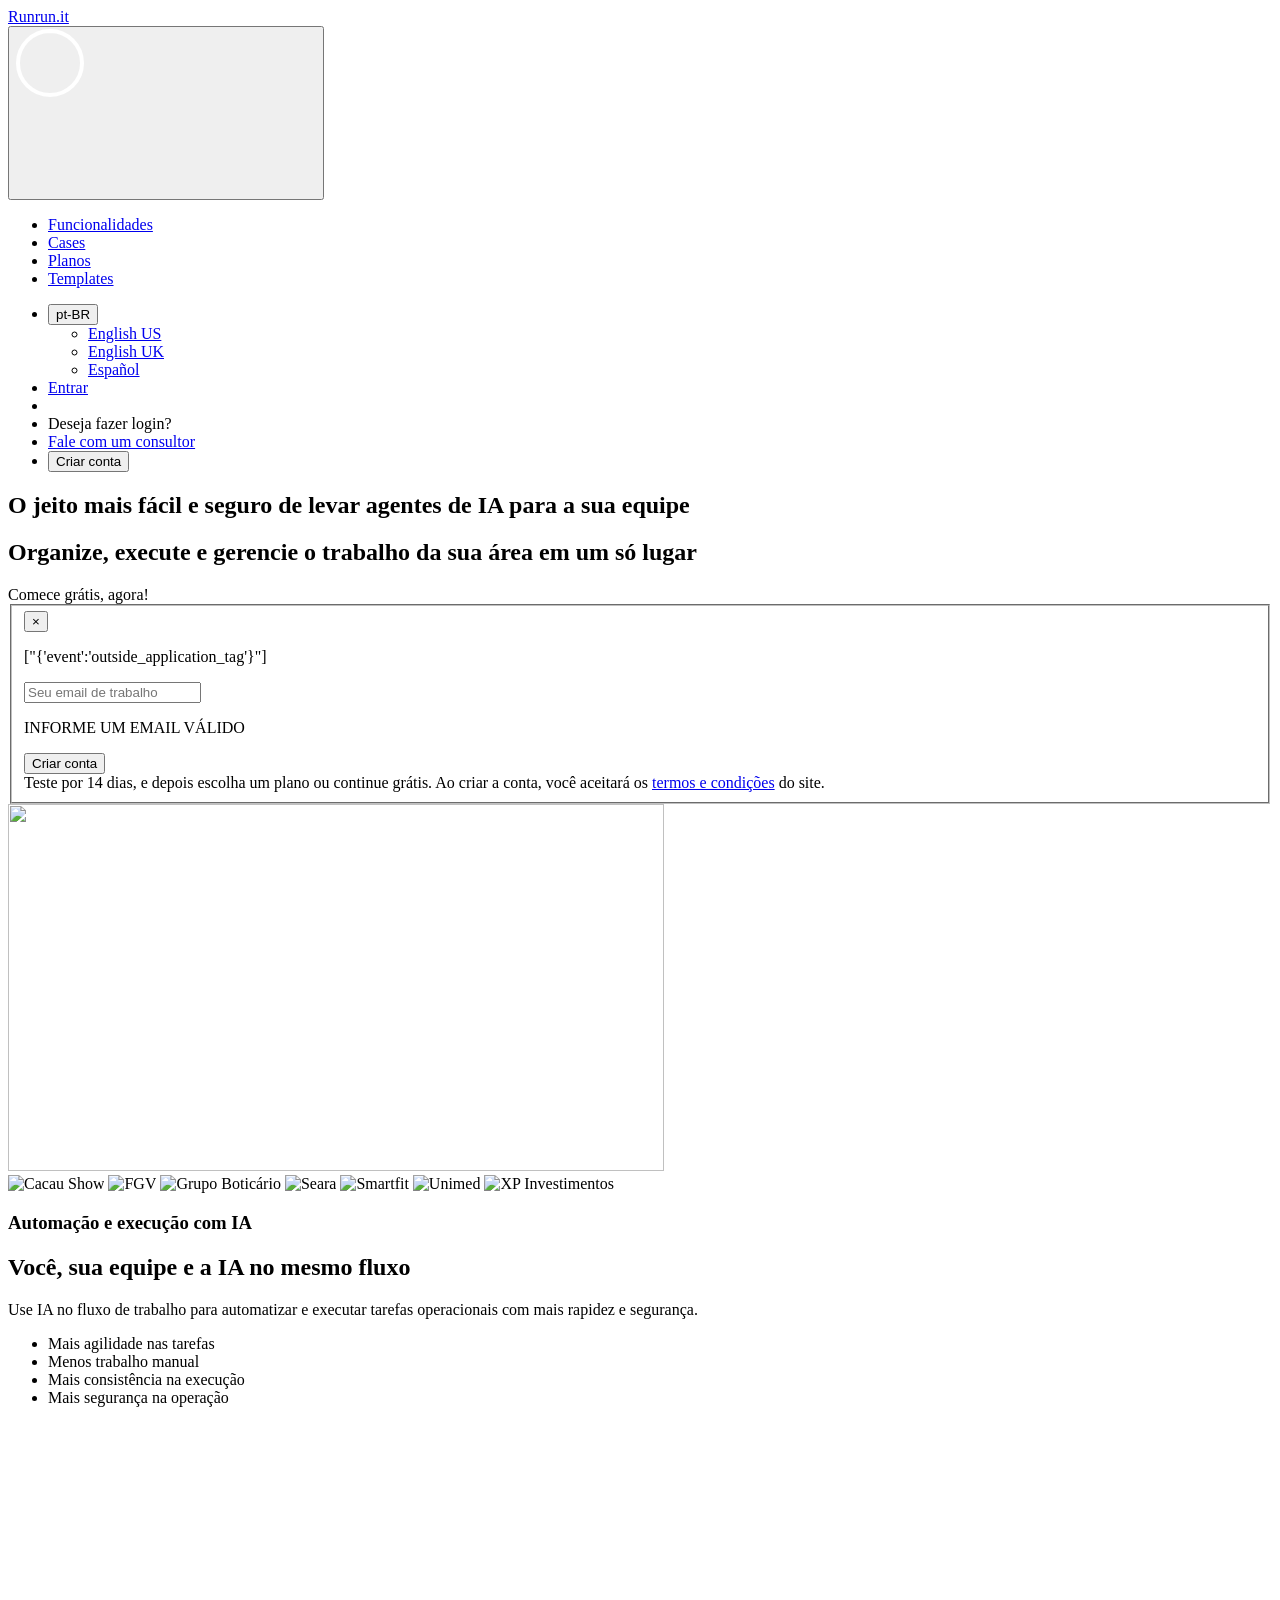
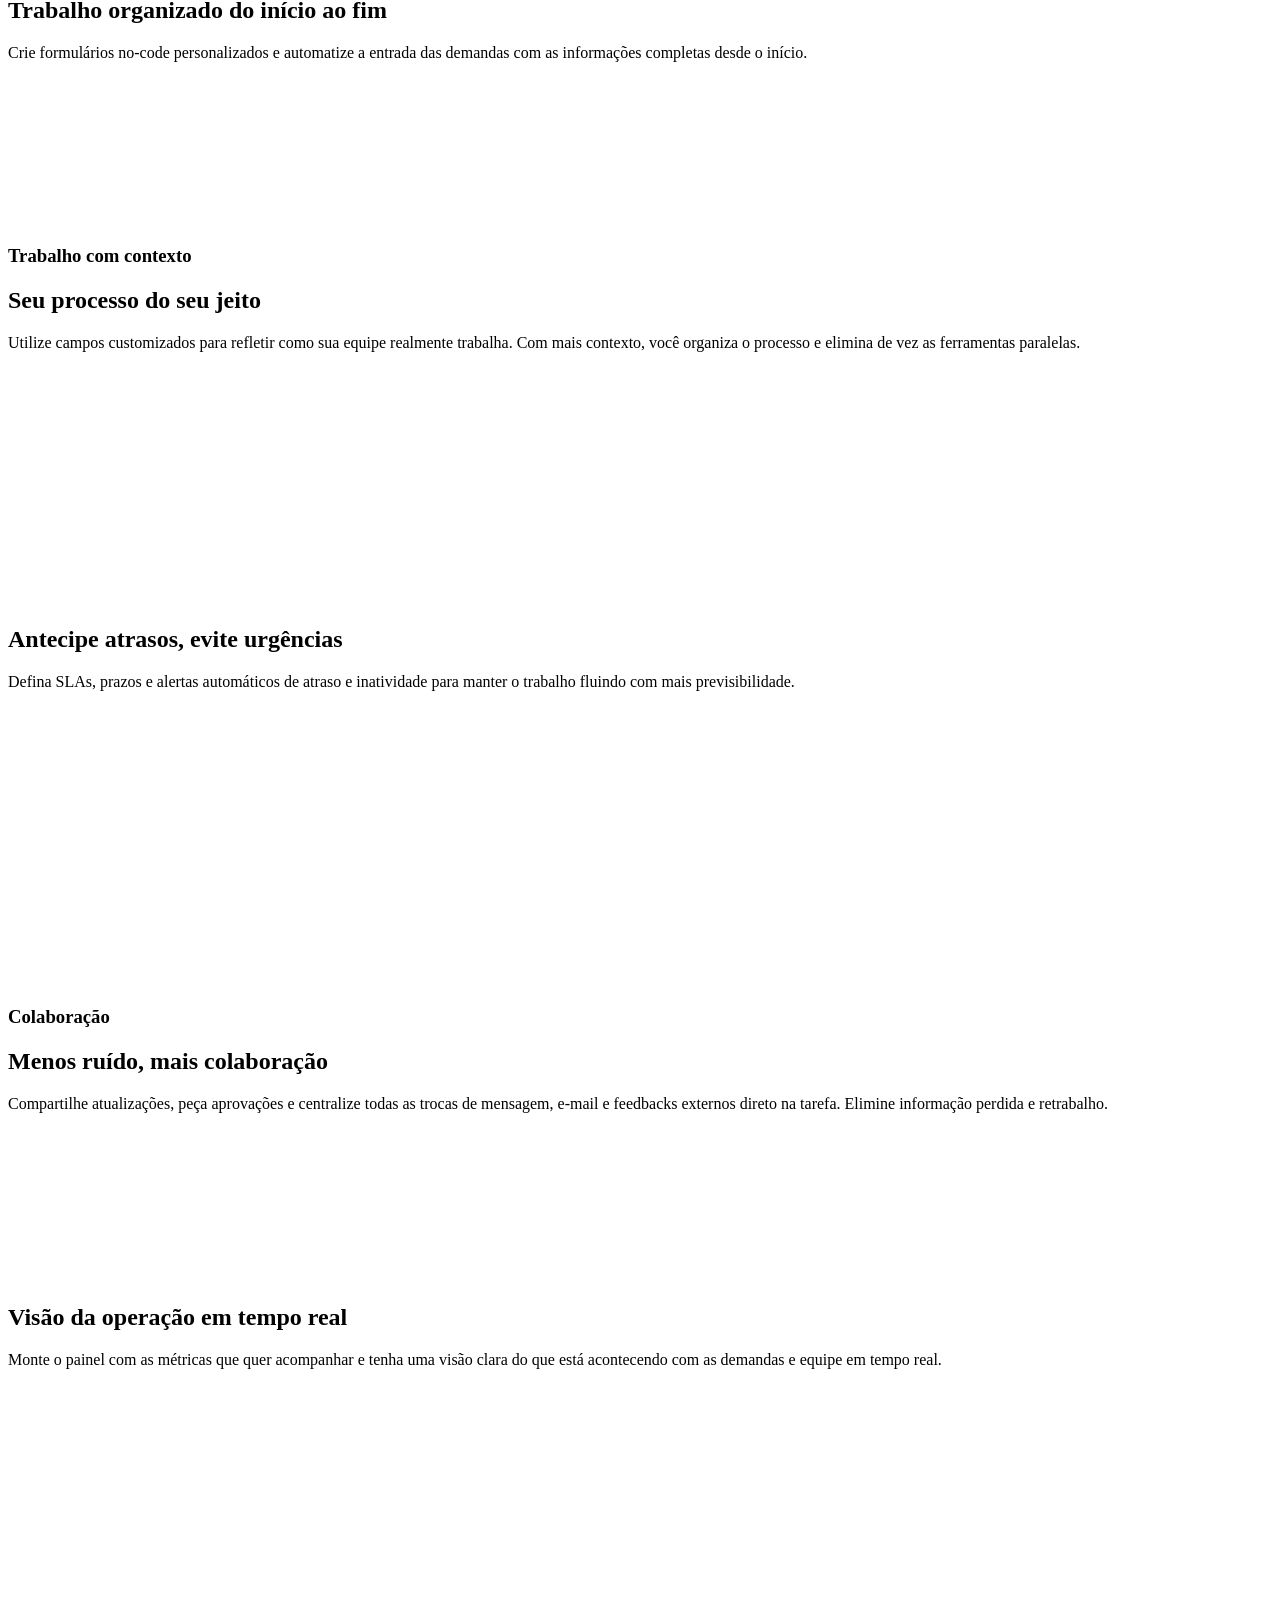
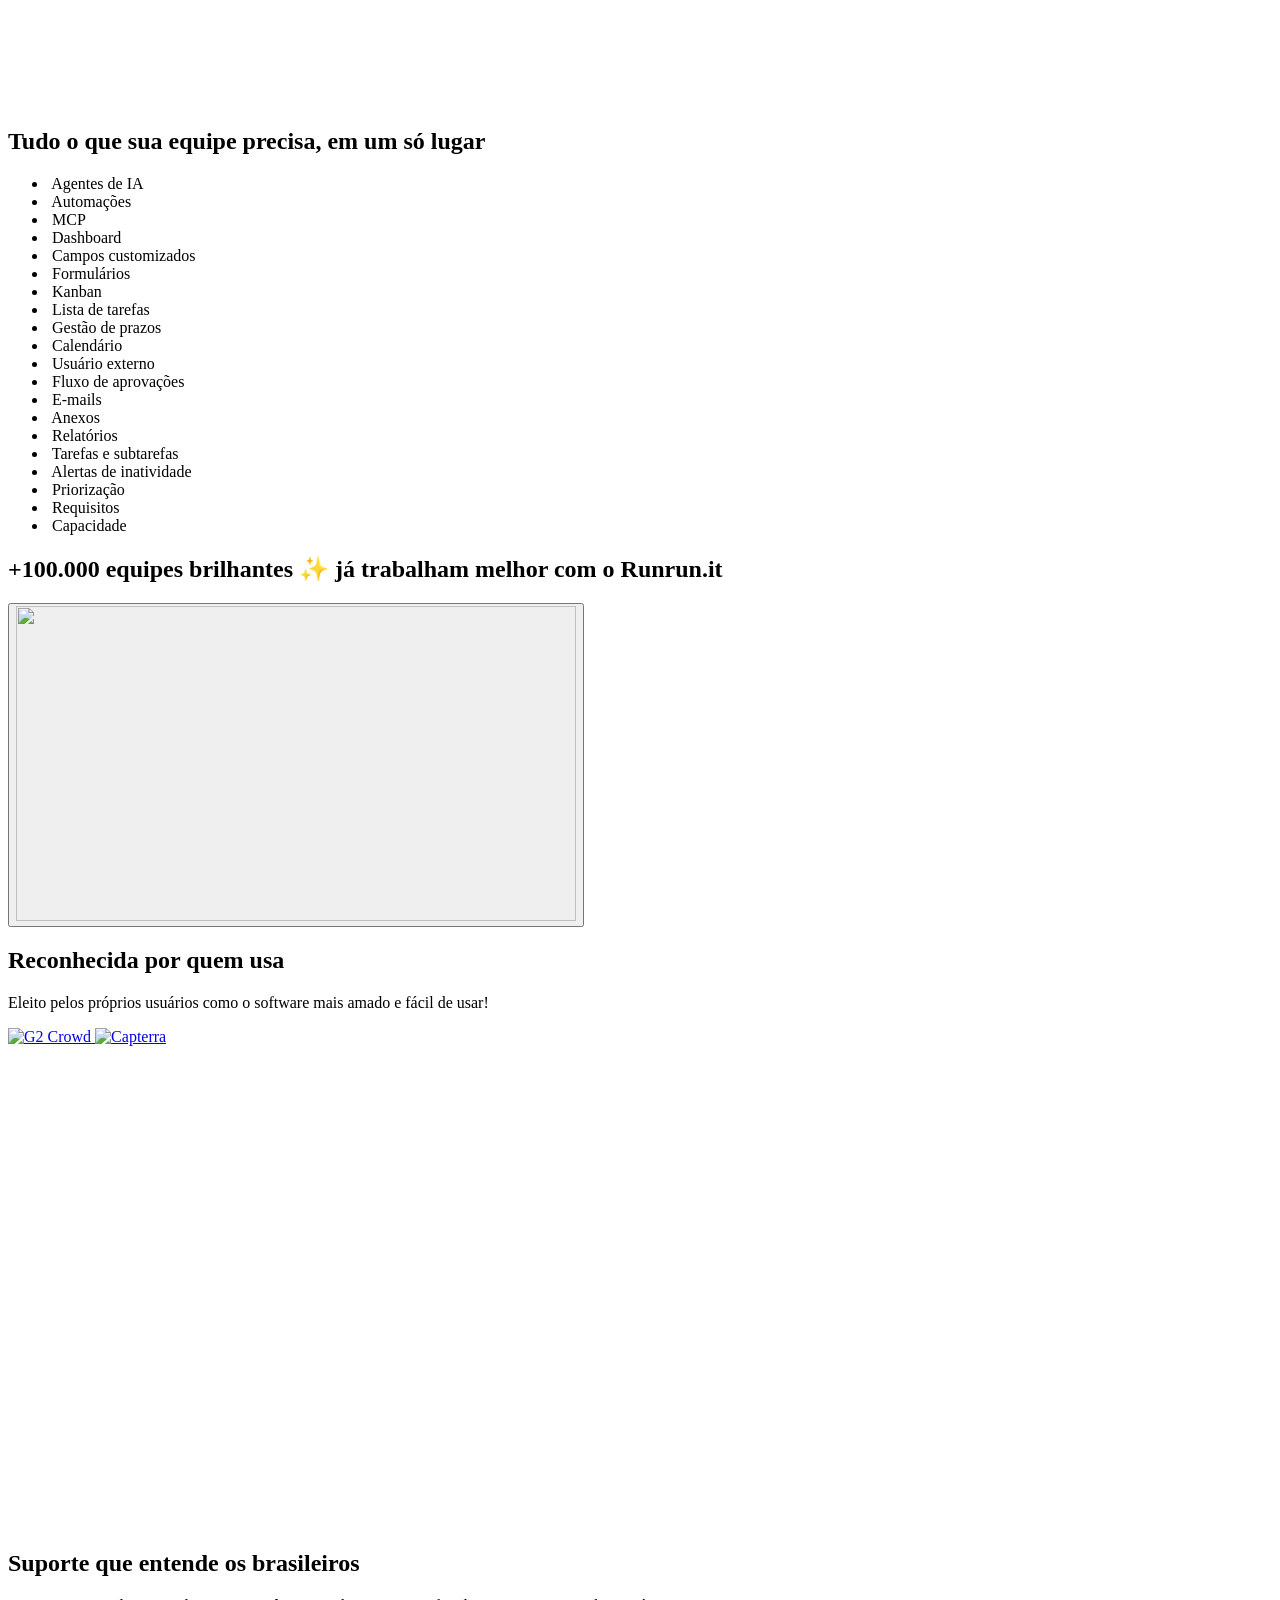
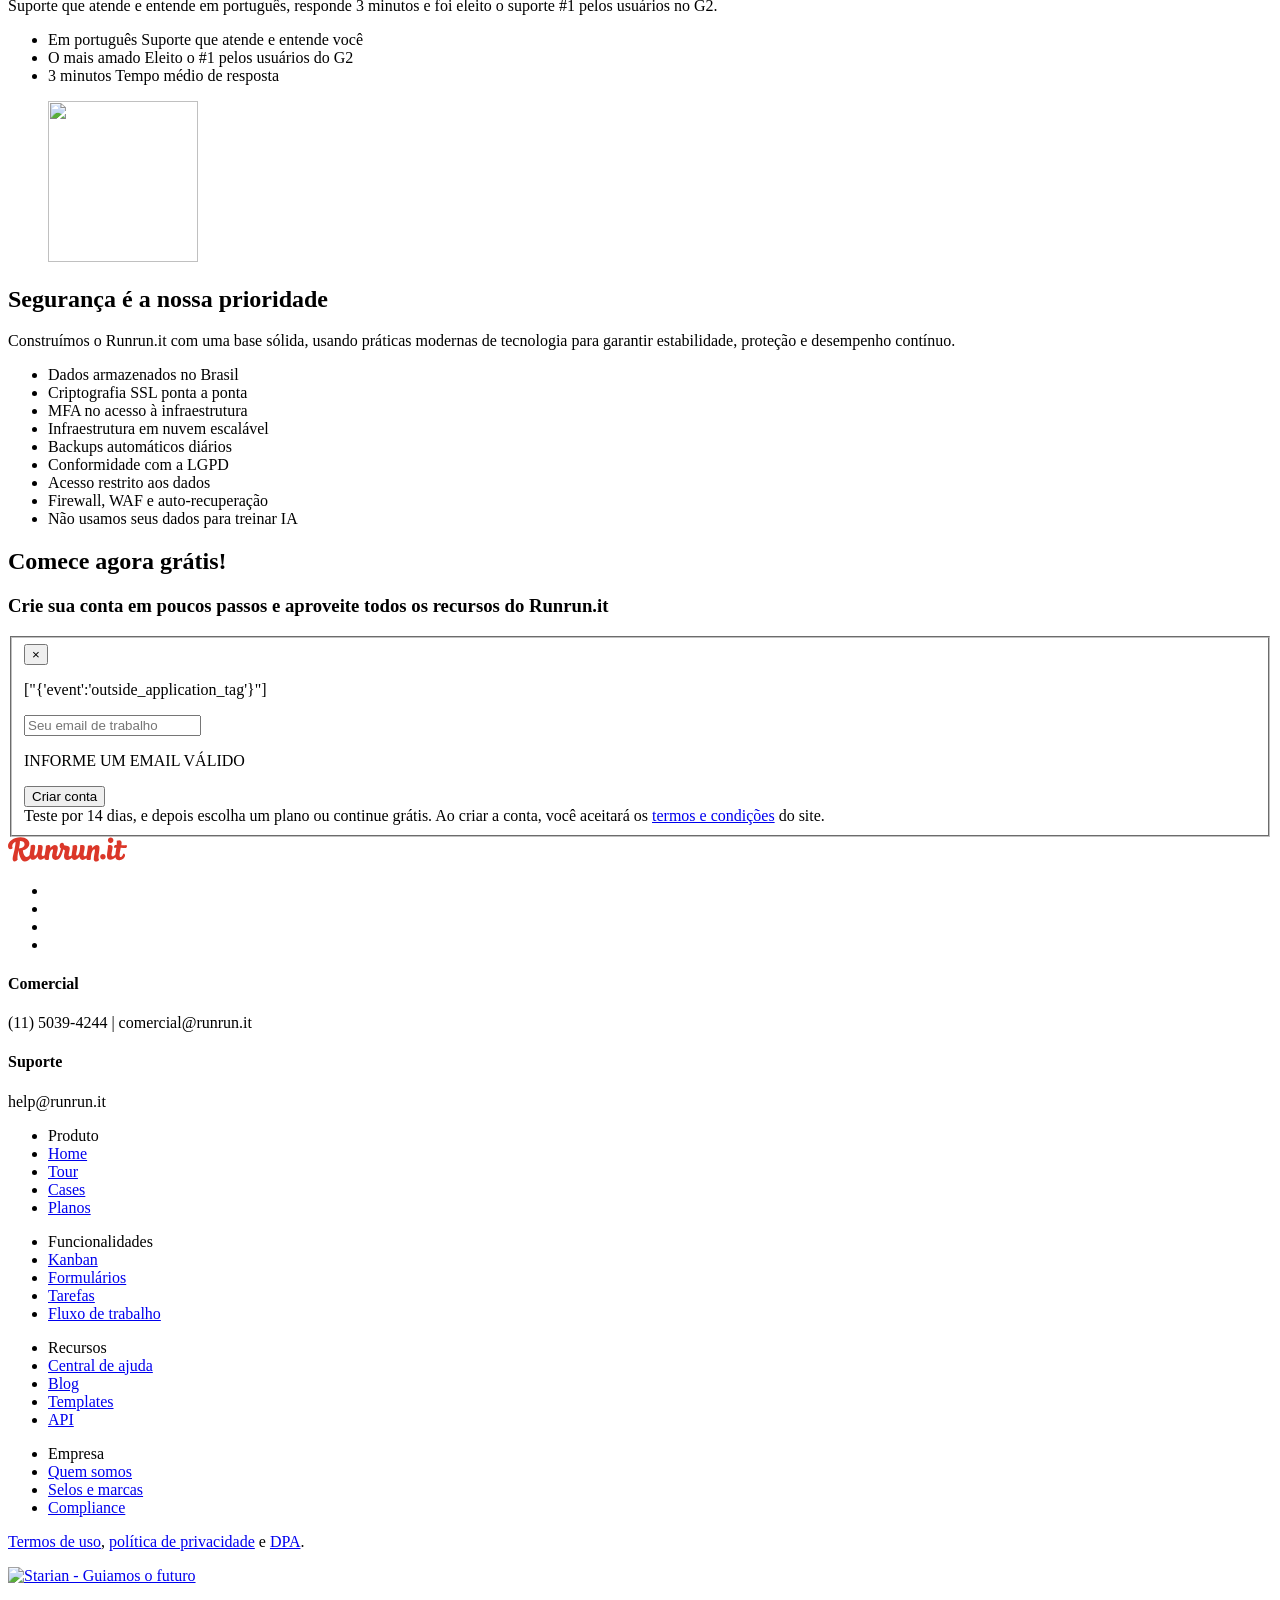
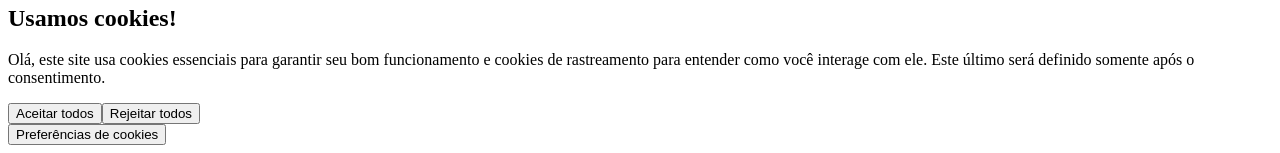
==== index.html @ 5586afa8 "Add files via upload" ====
<!DOCTYPE html>
<!-- saved from url=(0023)https://runrun.it/pt-BR -->
<html lang="pt" class="show--consent"><head><meta http-equiv="Content-Type" content="text/html; charset=UTF-8">
    <title>Runrun.it | Gerenciador de Processos e Projetos</title>

    <script type="text/javascript" async="" src="./index_files/5in4fij5"></script><script>
      window.runrun = window.runrun || {}
      window.runrun.env = 'production'
      window.Runrunit = {}
    </script>

    <!-- Analytics -->
    <script>
  var dataLayer = dataLayer || [];
    dataLayer.push({'event':'outside_application_tag'});
</script>


  <!-- Google Analytics -->
  <script type="text/plain" data-category="analytics">
    window.ga=window.ga||function(){(ga.q=ga.q||[]).push(arguments)};ga.l=+new Date;
    ga('create', 'UA-24371500-1', 'auto');
    ga('send', 'pageview');
  </script>
  <script type="text/plain" data-category="analytics" async="" src="./index_files/analytics.js.baixados"></script>
  <!-- End Google Analytics -->

  <!-- Global site tag (gtag.js) - Google Analytics -->
  <script type="text/plain" data-category="marketing" async="" src="./index_files/js"></script>
  <script type="text/plain" data-category="marketing">
    window.dataLayer = window.dataLayer || [];
    function gtag(){dataLayer.push(arguments);}
    gtag('js', new Date());
    gtag('config', 'GTM-KBQL9N');
  </script>
  <!-- End Global site tag (gtag.js) - Google Analytics -->

  <!-- Google Tag Manager -->
  <script type="text/plain" data-category="marketing">(function(w,d,s,l,i){w[l]=w[l]||[];w[l].push({'gtm.start':
  new Date().getTime(),event:'gtm.js'});var f=d.getElementsByTagName(s)[0],
  j=d.createElement(s),dl=l!='dataLayer'?'&l='+l:'';j.async=true;j.src=
  'https://www.googletagmanager.com/gtm.js?id='+i+dl;f.parentNode.insertBefore(j,f);
  })(window,document,'script','dataLayer', 'GTM-KBQL9N');</script>
  <!-- End Google Tag Manager -->

    <!-- End Analytics -->

    

<meta http-equiv="X-UA-Compatible" content="IE=edge">
  <meta name="description" content="Runrun.it é o software de gestão de processos e projetos que automatiza solicitações para sua equipe e organiza todo o trabalho em um único lugar. Crie sua conta e teste grátis!">

<meta name="keywords" content="runrun it, runrun.it, runrun-it, runrunit, gestão de processos, gestão de projetos, gestão de demandas, fluxo de trabalho, automação de processos, gestão de equipes, colaboração, kanban, formulário online, gestão de tarefas, tasks, projetos, workflow, automação de demandas, automação de trabalho, gestão do trabalho, software de gestão de equipes, software de gestão de processos, software de gestão de tarefas, software de gestão de projetos, software de gestão do trabalho">
<meta http-equiv="content-language" content="pt-BR">
<meta name="MobileOptimized" content="320">
<meta name="viewport" content="width=device-width,initial-scale=1">
<meta name="theme-color" content="#ea3e35">
<meta name="apple-mobile-web-app-status-bar-style" content="#ea3e35">


<link rel="alternate" href="https://runrun.it/pt-BR" hreflang="pt-BR"><link rel="alternate" href="https://runrun.it/en-US" hreflang="en-US"><link rel="alternate" href="https://runrun.it/en-GB" hreflang="en-GB"><link rel="alternate" href="https://runrun.it/es-419" hreflang="es-419">

<!-- for Open Graph -->
<meta property="og:type" content="website">
<meta property="og:title" content="Runrun.it">
<meta property="og:description" content="Estou usando o Runrun.it, uma ferramenta que automatiza e organiza o fluxo de trabalho na minha empresa. Crie sua conta grátis e experimente você também!">
<meta property="og:url" content="https://runrun.it/pt-BR">
<meta property="og:image" content="https://runrun.it//static/images/logo_1200X630.png">
<meta property="og:site_name" content="Runrun.it">
<!-- end for Open Graph -->

    <link rel="apple-touch-icon" type="image/png" href="https://runrun.it/static/images/favicons/apple-touch-icon-57x57.png" sizes="57x57" data-favicon="app-favicon">
<link rel="apple-touch-icon" type="image/x-icon" href="https://runrun.it/static/images/favicons/apple-touch-icon-60x60.png" sizes="60x60" data-favicon="app-favicon">
<link rel="apple-touch-icon" type="image/x-icon" href="https://runrun.it/static/images/favicons/apple-touch-icon-72x72.png" sizes="72x72" data-favicon="app-favicon">
<link rel="apple-touch-icon" type="image/x-icon" href="https://runrun.it/static/images/favicons/apple-touch-icon-76x76.png" sizes="76x76" data-favicon="app-favicon">
<link rel="apple-touch-icon" type="image/png" href="https://runrun.it/static/images/favicons/apple-touch-icon-114x114.png" sizes="114x114" data-favicon="app-favicon">
<link rel="apple-touch-icon" type="image/x-icon" href="https://runrun.it/static/images/favicons/apple-touch-icon-120x120.png" sizes="120x120" data-favicon="app-favicon">
<link rel="apple-touch-icon" type="image/x-icon" href="https://runrun.it/static/images/favicons/apple-touch-icon-144x144.png" sizes="144x144" data-favicon="app-favicon">
<link rel="apple-touch-icon" type="image/x-icon" href="https://runrun.it/static/images/favicons/apple-touch-icon-152x152.png" sizes="152x152" data-favicon="app-favicon">
<link rel="icon" type="image/png" href="https://runrun.it/static/images/favicons/favicon-196x196.png" sizes="196x196" data-favicon="app-favicon">
<link rel="icon" type="image/png" href="https://runrun.it/static/images/favicons/favicon-160x160.png" sizes="160x160" data-favicon="app-favicon">
<link rel="icon" type="image/png" href="https://runrun.it/static/images/favicons/favicon-96x96.png" sizes="96x96" data-favicon="app-favicon">
<link rel="icon" type="image/png" href="https://runrun.it/static/images/favicons/favicon-32x32.png" sizes="32x32" data-favicon="app-favicon">
<link rel="icon" type="image/png" href="https://runrun.it/static/images/favicons/favicon-16x16.png" sizes="16x16" data-favicon="app-favicon">
<meta name="msapplication-config" content="/ieconfig.xml">


    <link rel="chrome-webstore-item" href="https://chrome.google.com/webstore/detail/nkobdnbojmojigogajchgfmaelhoofhi">

    <link rel="stylesheet" type="text/css" href="./index_files/css" media="all" onload="this.media='all'; this.onload = null">
    <script>
  window.i18nJSTranslations = {"pt-BR":{"sending":"enviando..."}};
  window.i18nJSLocale = 'pt-BR';
</script>

    <script src="./index_files/home_app-HSBKPTCW.js.baixados" defer="defer"></script>
    <link rel="stylesheet" href="./index_files/home_app-6MAWMKFG.css" media="screen">
    
    

    <script src="./index_files/lgpd_banner_app-5RIL2AV7.js.baixados" defer="defer"></script>

    
  <style type="text/css">.js-tab-hidden{position:absolute !important;left:-9999px !important;top:-9999px !important;display:block !important}</style></head>
  <body>
    
  <!-- Google Tag Manager (noscript) -->
  <noscript><iframe src="https://www.googletagmanager.com/ns.html?id=GTM-KBQL9N"
  height="0" width="0" style="display:none;visibility:hidden" title="Google Tag Manager"></iframe></noscript>
  <!-- End Google Tag Manager (noscript) -->

    <div itemscope="" itemtype="http://schema.org/Organization">
  <span itemprop="name" content="Runrun.it"></span>
  <span itemprop="logo" content="https://runrun.it/assets/logo_grande.jpg"></span>
  <span itemprop="url" content="https://runrun.it"></span>
  <span itemprop="email" content="help@runrun.it"></span>
  <span itemprop="telephone" content="+55 (11) 5039-4244"></span>
</div>


    <header id="header" class="header default default-header">
  <div class="container">
    <div class="header__row">
      <div class="header__logo">
        <div class="logo">
          <a href="https://runrun.it/pt-BR">Runrun.it</a>
        </div>
      </div>

      <button type="button" id="mobile_menu" class="header__toggle mobile-menu hidden-lg hidden-md pull-right" aria-expanded="false" aria-controls="header-nav" aria-label="Abrir menu de navegação">
  <div id="hamburger" class="hamburglar is-closed">
    <div class="burger-icon">
      <div class="burger-container">
        <span class="burger-bun-top"></span>
        <span class="burger-filling"></span>
        <span class="burger-bun-bot"></span>
      </div>
    </div>

    <!-- svg ring containter -->
    <div class="burger-ring">
      <svg class="svg-ring">
        <path class="path" fill="none" stroke="#fff" stroke-miterlimit="10" stroke-width="4" d="M 34 2 C 16.3 2 2 16.3 2 34 s 14.3 32 32 32 s 32 -14.3 32 -32 S 51.7 2 34 2"></path>
      </svg>
    </div>
    <!-- the masked path that animates the fill to the ring -->
    <svg width="0" height="0">
      <mask id="mask">
        <path xmlns="http://www.w3.org/2000/svg" fill="none" stroke="#ff0000" stroke-miterlimit="10" stroke-width="4" d="M 34 2 c 11.6 0 21.8 6.2 27.4 15.5 c 2.9 4.8 5 16.5 -9.4 16.5 h -4"></path>
      </mask>
    </svg>

    <div class="path-burger">
      <div class="animate-path">
        <div class="path-rotation"></div>
      </div>
    </div>
  </div>
</button>

      <nav class="header__nav" id="header-nav">
  <div class="header-navigation__wrapper">
    <ul class="header__nav-list header-navigation__wrapper header-navigation__menu-items">
        <li class="header__nav-item header__nav-item--bordered ">
          <a class="header-navigation__item" href="https://use.runrun.it/funcionalidades/">Funcionalidades</a>
        </li>
        <li class="header__nav-item header__nav-item--bordered ">
          <a target="_blank" class="header-navigation__item" href="https://use.runrun.it/na-pratica/">Cases</a>
        </li>
        <li class="header__nav-item header__nav-item--bordered ">
          <a class="header-navigation__item" href="https://runrun.it/pt-BR/planos-e-precos">Planos</a>
        </li>
        <li class="header__nav-item header__nav-item--bordered ">
          <a target="_blank" class="header-navigation__item" href="https://templates.runrun.it/">Templates</a>
        </li>
    </ul>

    <ul class="header__nav-list header-navigation__wrapper">
        <li class="header__nav-item header-navigation__wrapper--locale"><div class="group-language">
  <button type="button" data-toggle="dropdown">
      <span class="txt-location">
          pt-BR
      </span>
      <i class="fa-solid fa-caret-down icon-lg"></i>
  </button>
  <nav class="dropdown-menu" role="navigation">
  <span class="arrow-border hidden-xs"></span>
  <span class="arrow hidden-xs"></span>
    <ul>
        <li><a hreflang="en-us" href="https://runrun.it/en-US">English US</a></li>
        <li><a hreflang="en-gb" href="https://runrun.it/en-GB">English UK</a></li>
        <li><a hreflang="es-419" href="https://runrun.it/es-419">Español</a></li>
    </ul>
  </nav>
</div>
</li>
      <li class="header__nav-item header-navigation__wrapper--login web" data-ui="login">
        <a class="header-navigation__item login" href="https://runrun.it/pt-BR/user_session/new">Entrar</a>
      </li>
      <li class="header__nav-item loading-wrapper">
        <div class="loading-content">
          <i class="fa-solid fa-spinner fa-spin"></i>
        </div>
      </li>

      <li class="header__nav-item header__nav-item--bordered header-navigation__wrapper--login mobile">
        <span class="header-navigation__item login">Deseja fazer login?</span>
        <div class="header-navigation__item download">
          <div class="footer-list__item footer-list__item--block ios-app">
            <a href="https://itunes.apple.com/br/app/runrun.it/id1041556496?l=pt-br&amp;mt=8" target="_blank" aria-label="Download on the App Store">
              <span class="mobile-app mobile-app--regular apple-app-store rr-default-margin-top"></span>
            </a>
          </div>
          <div class="footer-list__item footer-list__item--block android-app">
            <a href="https://play.google.com/store/apps/details?id=com.maissimples.runrunit&amp;hl=pt-BR" target="_blank" aria-label="Get it on Google Play">
              <span class="mobile-app mobile-app--regular google-play rr-default-margin-top"></span>
            </a>
          </div>
        </div>
      </li>

        <li class="header__nav-item contact-sales-person">
          <a class="button-secondary head-nav__contact-sales-person-button" href="https://use.runrun.it/contato/" target="_blank" rel="noopener" data-ui="contact-sales-person">
            Fale com um consultor
          </a>
        </li>

      <li class="header__nav-item start-now">
        <button type="button" data-ui="start-now" class="head-nav__start-now-button button-primary">Criar conta</button>
      </li>
    </ul>
  </div>
</nav>

<script type="text/javascript">
  document.addEventListener('DOMContentLoaded', function () {
    var loginLink = document.querySelector('.header-navigation__wrapper--login.web > a')
    var loadingWrapper = document.querySelector('.loading-wrapper')

    if (!loginLink || !loadingWrapper) return

    loginLink.addEventListener('click', function () {
      loginLink.style.display = 'none'
      loadingWrapper.style.display = 'block'
    })
  })
</script>

    </div>
  </div>
</header>

    
    <main class="mainWrapper">
<section class="HomeAIAgents">
  <div class="HomeContainer HomeAIAgents__container">
    <hgroup class="HomeAIAgents__titles">
      <h1 class="HomeAIAgents__title">O jeito mais fácil e seguro
de levar <strong>agentes de IA</strong>
para a sua equipe</h1>
      <h2 class="HomeAIAgents__subtitle">Organize, execute e gerencie o
trabalho da sua área em um só lugar</h2>
    </hgroup>

    <div class="HomeAIAgents__signup">
      <label class="HomeAIAgents__signup-label" for="signup_home_index_top">Comece grátis, agora!</label>

      <form class="create-account" action="https://runrun.it/pt-BR/signup" accept-charset="UTF-8" method="post"><input name="utf8" type="hidden" value="✓" autocomplete="off"><input type="hidden" name="authenticity_token" value="sy2t5sobEo0Y5rby3SIW51jGTpVHHBujQIVQL7eBVQ4O6d3_K0Ng1rG45BeCd5c-guuUOTXfX-OHmooX05ADFQ" autocomplete="off">
  <fieldset>
    <div id="flash_for_signup">
    <div class="flash-_gtm_data_layer login-error" data-alert="alert" id="_gtm_data_layer">
      <button type="button" class="close" title="close">×</button>
      <p>["{'event':'outside_application_tag'}"]</p>
    </div>
</div>
<div class="flash-for-email-validation">
  <div class="flash-error" data-alert="alert" style="display:none;">
    <button class="close btn-lock-submit" title="close">×</button>
    <div class="not-enterprise-message hide">
      <p>Este não parece ser um email de trabalho. Para explorar todos os benefícios do Runrun.it, sugerimos que você crie a conta com seu email profissional.</p>
      <p id="force_create_account" class="not-enterprise-force"><a href="https://runrun.it/pt-BR#">Este é meu email de trabalho</a></p>
    </div>
    <div class="email-required-message hide">
      <p>Campo email não pode ser vazio</p>
    </div>
  </div>
</div>

      <div data-ui="create-account__form-holder" class="form-holder form-holder--try-it row">
        <div class="col-sm-12">
          <div class="inline-input">
            <div data-ui="email-field" class="create-accoun-input-wrapper">
              <input type="email" name="enterprise_email" id="signup_home_index_top" maxlength="100" placeholder="Seu email de trabalho" autocomplete="email" required="required" class="enterprise-email">
              <input type="hidden" name="form_section_anchor" id="form_section_anchor" value="intro-signup-form" autocomplete="off">
              <i class="icon validity"></i>
              <p class="validation-error">INFORME UM EMAIL VÁLIDO</p><p>
            </p></div>
            <div data-ui="create-account__signup-button" class="create-accoun-button-wrapper">
              <button name="submit_create_account" type="button" class="button-primary-inline not-lock" data-send="true" data-ui="sign-submit-button">
                <span class="signup-button__try-it" data-ui="signup-button__try-it"></span>
                <span class="signup-button__start-now" data-ui="signup-button__start-now">Criar conta</span>
                <i class="fa-solid fa-spinner fa-spin hide"></i>
</button>              <input type="hidden" name="allow_non_corporate_email" id="allow_non_corporate_email" value="true" autocomplete="off">
              <input type="hidden" name="source" id="source" value="signup_home_index_top" autocomplete="off">
              <input type="hidden" name="ga[distinct_id]" id="ga_distinct_id" autocomplete="off">
              <input type="hidden" name="optimizely[experiment_id]" id="optimizely_experiment_id" class="experiment_id" autocomplete="off">
              <input type="hidden" name="optimizely[variation_id]" id="optimizely_variation_id" class="variation_id" autocomplete="off">
              <input type="hidden" name="optimizely[variation_name]" id="optimizely_variation_name" class="variation_name" autocomplete="off">
            </div>
          </div>
        </div>
      </div>


      <div class="row">
      <div class="col-sm-12">
        <span class="create-account__trial-alert">Teste por 14 dias, e depois escolha um plano ou continue grátis.</span>
        <span data-ui="terms-and-conditions" class="intro-container__terms-and-conditions create-account__terms">Ao criar a conta, você aceitará os <a href="https://runrun.it/pt-BR/gerenciador-de-tarefas-termos-de-uso">termos e condições</a> do site.</span>
      </div>
      
    </div>
  </fieldset>
</form>
    </div>

    <div class="HomeAIAgents__picture-wrapper">
      <picture class="HomeAIAgents__picture">
        <source type="image/webp" srcset="
            /static/images/home/ai-agents-pt-BR@1x.webp,
            /static/images/home/ai-agents-pt-BR@2x.webp 2x,
            /static/images/home/ai-agents-pt-BR@3x.webp 3x
          ">
        <source srcset="
            /static/images/home/ai-agents-pt-BR@1x.png,
            /static/images/home/ai-agents-pt-BR@2x.png 2x,
            /static/images/home/ai-agents-pt-BR@3x.png 3x
          ">
        <img class="HomeAIAgents__image" src="./index_files/ai-agents-pt-BR@1x.png" width="656" height="367" alt="" loading="eager" fetchpriority="high">
      </picture>
      <div class="HomeAIAgents__mobile-bg"></div>
    </div>
  </div>
</section>

<section class="HomeClients">
  <div class="HomeContainer HomeClients__container">
    <img src="./index_files/cacau-show-119w.png" srcset="
        /static/images/home/clients/cacau-show-119w.png,
        /static/images/home/clients/cacau-show-238w.png 2x
      " alt="Cacau Show" width="119" height="39" class="HomeClients__image" style="--width: 119px" loading="lazy">
    <img src="./index_files/fgv-101w.png" srcset="
        /static/images/home/clients/fgv-101w.png,
        /static/images/home/clients/fgv-202w.png 2x
      " alt="FGV" width="101" height="43" class="HomeClients__image" style="--width: 101px" loading="lazy">
    <img src="./index_files/grupo-boticario-173w.png" srcset="
        /static/images/home/clients/grupo-boticario-173w.png,
        /static/images/home/clients/grupo-boticario-346w.png 2x
      " alt="Grupo Boticário" width="173" height="43" class="HomeClients__image" style="--width: 173px" loading="lazy">
    <img src="./index_files/seara-78w.png" srcset="
        /static/images/home/clients/seara-78w.png,
        /static/images/home/clients/seara-156w.png 2x
      " alt="Seara" width="78" height="57" class="HomeClients__image" style="--width: 78px" loading="lazy">
    <img src="./index_files/smartfit-109w.png" srcset="
        /static/images/home/clients/smartfit-109w.png,
        /static/images/home/clients/smartfit-218w.png 2x
      " alt="Smartfit" width="109" height="48" class="HomeClients__image" style="--width: 109px" loading="lazy">
    <img src="./index_files/unimed-112w.png" srcset="
        /static/images/home/clients/unimed-112w.png,
        /static/images/home/clients/unimed-224w.png 2x
      " alt="Unimed" width="112" height="39" class="HomeClients__image" style="--width: 112px" loading="lazy">
    <img src="./index_files/xp-investimentos-128w.png" srcset="
        /static/images/home/clients/xp-investimentos-128w.png,
        /static/images/home/clients/xp-investimentos-256w.png 2x
      " alt="XP Investimentos" width="128" height="45" class="HomeClients__image" style="--width: 128px" loading="lazy">
  </div>
</section>

<section class="HomeAutomationsAndAI HomeContentBox HomeContentBox--bordered">
  <div class="HomeContainer HomeContentBox__container">
    <h3 class="HomeContentBox__legend">Automação e execução com IA</h3>
    
    <div class="HomeContentBox__content">
      <h2 class="HomeContentBox__title">Você, sua equipe e a IA no mesmo fluxo</h2>
      <p class="HomeContentBox__description">Use IA no fluxo de trabalho para automatizar e executar tarefas operacionais com mais rapidez e segurança.</p>
      <ul class="HomeContentBox__topics">
        <li class="HomeContentBox__topic">
          <i class="HomeContentBox__topic-icon fa fa-sparkle"></i>
          <span class="HomeContentBox__topic-text">Mais agilidade
nas tarefas</span>
        </li>
        <li class="HomeContentBox__topic">
          <i class="HomeContentBox__topic-icon fa fa-sparkle"></i>
          <span class="HomeContentBox__topic-text">Menos trabalho manual</span>
        </li>
        <li class="HomeContentBox__topic">
          <i class="HomeContentBox__topic-icon fa fa-sparkle"></i>
          <span class="HomeContentBox__topic-text">Mais consistência na execução</span>
        </li>
        <li class="HomeContentBox__topic">
          <i class="HomeContentBox__topic-icon fa fa-sparkle"></i>
          <span class="HomeContentBox__topic-text">Mais segurança na operação</span>
        </li>
      </ul>
    </div>

    <video class="HomeContentBox__picture HomeContentBox__video--lazy" muted="" loop="" disablepictureinpicture="" preload="none" poster="/static/videos/home/automations-and-ai-pt-poster.webp" data-video-src="/static/videos/home/automations-and-ai-pt.mp4"><source src="/static/videos/home/automations-and-ai-pt.mp4" type="video/mp4"></video>
  </div>
</section>

<section class="HomeForms HomeContentBox">
  <div class="HomeContainer HomeContentBox__container">
    <div class="HomeContentBox__content">
      <h2 class="HomeContentBox__title">Trabalho organizado do início ao fim</h2>
      <p class="HomeContentBox__description">
        Crie formulários no-code personalizados e automatize a entrada das
demandas com as informações completas desde o início.
      </p>
    </div>

    <picture class="HomeContentBox__picture">
      <source type="image/webp" media="(max-width: 991px)" sizes="(max-width: 400px) 270px, (max-width: 880px) 535px, 654px" srcset="
          /static/images/home/creating-tasks-using-forms-in-pt-270w.webp 270w,
          /static/images/home/creating-tasks-using-forms-in-pt-535w.webp 535w,
          /static/images/home/creating-tasks-using-forms-in-pt-654w.webp 654w
        ">
      <source type="image/webp" media="(min-width: 992px)" srcset="
          /static/images/home/creating-tasks-using-forms-in-pt-654w.webp,
          /static/images/home/creating-tasks-using-forms-in-pt-1308w.webp 2x
        ">
      <source media="(max-width: 991px)" sizes="(max-width: 400px) 270px, (max-width: 880px) 535px, 654px" srcset="
          /static/images/home/creating-tasks-using-forms-in-pt-270w.png 270w,
          /static/images/home/creating-tasks-using-forms-in-pt-535w.png 535w,
          /static/images/home/creating-tasks-using-forms-in-pt-654w.png 654w
        ">
      <source media="(min-width: 992px)" srcset="
          /static/images/home/creating-tasks-using-forms-in-pt-654w.png,
          /static/images/home/creating-tasks-using-forms-in-pt-1308w.png 2x
        ">
      <img class="HomeContentBox__image" src="./index_files/creating-tasks-using-forms-in-pt-270w.png" width="270" height="145" alt="" loading="lazy">
    </picture>
  </div>
</section>

<section class="HomeCustomFields HomeContentBox HomeContentBox--bordered">
  <div class="HomeContainer HomeContentBox__container">
    <h3 class="HomeContentBox__legend">Trabalho com contexto</h3>
    
    <div class="HomeContentBox__content">
      <h2 class="HomeContentBox__title">Seu processo do seu jeito</h2>
      <p class="HomeContentBox__description">Utilize campos customizados para refletir como sua equipe realmente trabalha.
Com mais contexto, você organiza o processo e elimina de vez as ferramentas paralelas.</p>
    </div>

    <picture class="HomeContentBox__picture">
      <source type="image/webp" media="(max-width: 768px)" srcset="/static/images/home/edit-field-in-pt-282w.webp">
      <source type="image/webp" media="(min-width: 769px) and (max-width: 991px)" srcset="/static/images/home/edit-field-in-pt-534w.webp">
      <source type="image/webp" media="(min-width: 992px)" srcset="
          /static/images/home/edit-field-in-pt-625w.webp,
          /static/images/home/edit-field-in-pt-1250w.webp 2x
        ">
      <source media="(max-width: 768px)" srcset="/static/images/home/edit-field-in-pt-282w.png">
      <source media="(min-width: 769px) and (max-width: 991px)" srcset="/static/images/home/edit-field-in-pt-534w.png">
      <source media="(min-width: 992px)" srcset="
          /static/images/home/edit-field-in-pt-625w.png,
          /static/images/home/edit-field-in-pt-1250w.png 2x
        ">
      <img class="HomeContentBox__image" src="./index_files/edit-field-in-pt-282w.png" width="282" height="234" alt="" loading="lazy">
    </picture>
  </div>
</section>

<section class="HomeKanban HomeContentBox">
  <div class="HomeContainer HomeContentBox__container">
    <div class="HomeContentBox__content">
      <h2 class="HomeContentBox__title">Antecipe atrasos, evite urgências</h2>
      <p class="HomeContentBox__description">
        Defina SLAs, prazos e alertas automáticos de atraso e inatividade para
manter o trabalho fluindo com mais previsibilidade.
      </p>
    </div>

    <picture class="HomeContentBox__picture">
      <source type="image/webp" media="(max-width: 991px)" sizes="(max-width: 880px) 465px, 591px" srcset="
          /static/images/home/board-in-pt-465w.webp 465w,
          /static/images/home/board-in-pt-591w.webp 591w
        ">
      <source type="image/webp" media="(min-width: 992px)" srcset="
          /static/images/home/board-in-pt-591w.webp,
          /static/images/home/board-in-pt-1182w.webp 2x
        ">
      <source media="(max-width: 991px)" sizes="(max-width: 880px) 465px, 591px" srcset="
          /static/images/home/board-in-pt-465w.png 465w,
          /static/images/home/board-in-pt-591w.png 591w
        ">
      <source media="(min-width: 992px)" srcset="
          /static/images/home/board-in-pt-591w.png,
          /static/images/home/board-in-pt-1182w.png 2x
        ">
      <img class="HomeContentBox__image" src="./index_files/board-in-pt-465w.png" width="465" height="276" alt="" loading="lazy">
    </picture>
  </div>
</section>

<section class="HomeEvaluation HomeContentBox HomeContentBox--bordered">
  <div class="HomeContainer HomeContentBox__container">
    <h3 class="HomeContentBox__legend">Colaboração</h3>
    
    <div class="HomeContentBox__content">
      <h2 class="HomeContentBox__title">Menos ruído, mais colaboração</h2>
      <p class="HomeContentBox__description">Compartilhe atualizações, peça aprovações e centralize todas as trocas de mensagem, e-mail e feedbacks externos direto na tarefa.
Elimine informação perdida e retrabalho.</p>
    </div>

    <picture class="HomeContentBox__picture">
      <source type="image/webp" media="(max-width: 991px)" sizes="(max-width: 400px) 235px, (max-width: 880px) 440px, 600px" srcset="
          /static/images/home/task-workflows-in-pt-235w.webp 235w,
          /static/images/home/task-workflows-in-pt-440w.webp 440w,
          /static/images/home/task-workflows-in-pt-600w.webp 600w
        ">
      <source type="image/webp" media="(min-width: 992px)" srcset="
          /static/images/home/task-workflows-in-pt-600w.webp,
          /static/images/home/task-workflows-in-pt-1200w.webp 2x
        ">
      <source media="(max-width: 991px)" sizes="(max-width: 400px) 235px, (max-width: 880px) 440px, 600px" srcset="
          /static/images/home/task-workflows-in-pt-235w.png 235w,
          /static/images/home/task-workflows-in-pt-440w.png 440w,
          /static/images/home/task-workflows-in-pt-600w.png 600w
        ">
      <source media="(min-width: 992px)" srcset="
          /static/images/home/task-workflows-in-pt-600w.png,
          /static/images/home/task-workflows-in-pt-1200w.png 2x
        ">
      <img class="HomeContentBox__image" src="./index_files/task-workflows-in-pt-235w.png" width="235" height="152" alt="" loading="lazy">
    </picture>
  </div>
</section>

<section class="HomeDashboards HomeContentBox">
  <div class="HomeContainer HomeContentBox__container">
    <div class="HomeContentBox__content">
      <h2 class="HomeContentBox__title">Visão da operação em tempo real</h2>
      <p class="HomeContentBox__description">
        Monte o painel com as métricas que quer acompanhar e tenha uma visão
clara do que está acontecendo com as demandas e equipe em tempo real.
      </p>
    </div>

    <picture class="HomeContentBox__picture">
      <source type="image/webp" media="(max-width: 991px)" sizes="(max-width: 880px) 610px, 744px" srcset="
          /static/images/home/dashboard-in-pt-610w.webp 610w,
          /static/images/home/dashboard-in-pt-744w.webp 744w
        ">
      <source type="image/webp" media="(min-width: 992px)" srcset="
          /static/images/home/dashboard-in-pt-744w.webp,
          /static/images/home/dashboard-in-pt-1488w.webp 2x
        ">
      <source media="(max-width: 991px)" sizes="(max-width: 880px) 610px, 744px" srcset="
          /static/images/home/dashboard-in-pt-610w.png 610w,
          /static/images/home/dashboard-in-pt-744w.png 744w
        ">
      <source media="(min-width: 992px)" srcset="
          /static/images/home/dashboard-in-pt-744w.png,
          /static/images/home/dashboard-in-pt-1488w.png 2x
        ">
      <img class="HomeContentBox__image" src="./index_files/dashboard-in-pt-610w.png" width="610" height="319" alt="" loading="lazy">
    </picture>
  </div>
</section>

<section class="HomeFeatures">
  <div class="HomeContainer HomeFeatures__container">
    <h2 class="HomeFeatures__title">Tudo o que sua equipe precisa, em um só lugar</h2>

    <ul class="HomeFeatures__features">
        <li class="HomeFeatures__feature">
          <img class="HomeFeatures__feature-icon" src="./index_files/ai_agents.svg" alt="" aria-hidden="true">
          <span class="HomeFeatures__feature-name">Agentes de IA</span>
        </li>
        <li class="HomeFeatures__feature">
          <img class="HomeFeatures__feature-icon" src="./index_files/automations.svg" alt="" aria-hidden="true">
          <span class="HomeFeatures__feature-name">Automações</span>
        </li>
        <li class="HomeFeatures__feature">
          <img class="HomeFeatures__feature-icon" src="./index_files/mcp.svg" alt="" aria-hidden="true">
          <span class="HomeFeatures__feature-name">MCP</span>
        </li>
        <li class="HomeFeatures__feature">
          <img class="HomeFeatures__feature-icon" src="./index_files/dashboard.svg" alt="" aria-hidden="true">
          <span class="HomeFeatures__feature-name">Dashboard</span>
        </li>
        <li class="HomeFeatures__feature">
          <img class="HomeFeatures__feature-icon" src="./index_files/custom_fields.svg" alt="" aria-hidden="true">
          <span class="HomeFeatures__feature-name">Campos customizados</span>
        </li>
        <li class="HomeFeatures__feature">
          <img class="HomeFeatures__feature-icon" src="./index_files/forms.svg" alt="" aria-hidden="true">
          <span class="HomeFeatures__feature-name">Formulários</span>
        </li>
        <li class="HomeFeatures__feature">
          <img class="HomeFeatures__feature-icon" src="./index_files/kanban.svg" alt="" aria-hidden="true">
          <span class="HomeFeatures__feature-name">Kanban</span>
        </li>
        <li class="HomeFeatures__feature">
          <img class="HomeFeatures__feature-icon" src="./index_files/task_list.svg" alt="" aria-hidden="true">
          <span class="HomeFeatures__feature-name">Lista de tarefas</span>
        </li>
        <li class="HomeFeatures__feature">
          <img class="HomeFeatures__feature-icon" src="./index_files/deadline_management.svg" alt="" aria-hidden="true">
          <span class="HomeFeatures__feature-name">Gestão de prazos</span>
        </li>
        <li class="HomeFeatures__feature">
          <img class="HomeFeatures__feature-icon" src="./index_files/calendar.svg" alt="" aria-hidden="true">
          <span class="HomeFeatures__feature-name">Calendário</span>
        </li>
        <li class="HomeFeatures__feature">
          <img class="HomeFeatures__feature-icon" src="./index_files/external_user.svg" alt="" aria-hidden="true">
          <span class="HomeFeatures__feature-name">Usuário externo</span>
        </li>
        <li class="HomeFeatures__feature">
          <img class="HomeFeatures__feature-icon" src="./index_files/approval_workflow.svg" alt="" aria-hidden="true">
          <span class="HomeFeatures__feature-name">Fluxo de aprovações</span>
        </li>
        <li class="HomeFeatures__feature">
          <img class="HomeFeatures__feature-icon" src="./index_files/emails.svg" alt="" aria-hidden="true">
          <span class="HomeFeatures__feature-name">E-mails</span>
        </li>
        <li class="HomeFeatures__feature">
          <img class="HomeFeatures__feature-icon" src="./index_files/attachments.svg" alt="" aria-hidden="true">
          <span class="HomeFeatures__feature-name">Anexos</span>
        </li>
        <li class="HomeFeatures__feature">
          <img class="HomeFeatures__feature-icon" src="./index_files/reports.svg" alt="" aria-hidden="true">
          <span class="HomeFeatures__feature-name">Relatórios</span>
        </li>
        <li class="HomeFeatures__feature">
          <img class="HomeFeatures__feature-icon" src="./index_files/tasks_and_subtasks.svg" alt="" aria-hidden="true">
          <span class="HomeFeatures__feature-name">Tarefas e subtarefas</span>
        </li>
        <li class="HomeFeatures__feature">
          <img class="HomeFeatures__feature-icon" src="./index_files/inactivity_alerts.svg" alt="" aria-hidden="true">
          <span class="HomeFeatures__feature-name">Alertas de inatividade</span>
        </li>
        <li class="HomeFeatures__feature">
          <img class="HomeFeatures__feature-icon" src="./index_files/priorization.svg" alt="" aria-hidden="true">
          <span class="HomeFeatures__feature-name">Priorização</span>
        </li>
        <li class="HomeFeatures__feature">
          <img class="HomeFeatures__feature-icon" src="./index_files/requirements.svg" alt="" aria-hidden="true">
          <span class="HomeFeatures__feature-name">Requisitos</span>
        </li>
        <li class="HomeFeatures__feature">
          <img class="HomeFeatures__feature-icon" src="./index_files/capacity.svg" alt="" aria-hidden="true">
          <span class="HomeFeatures__feature-name">Capacidade</span>
        </li>
    </ul>
  </div>
</section>

<section class="HomeCases">
  <div class="HomeContainer HomeCases__container">
    <h2 class="HomeCases__title">+100.000 equipes <strong>brilhantes</strong> ✨ já trabalham melhor com
o Runrun.it</h2>

    <button type="button" class="HomeCases__video HomeCases__videoPlaceholder" data-youtube-src="https://www.youtube-nocookie.com/embed/Zg3zpjVFpSU?si=H9FA_DTLy1fVKRPc&amp;controls=0&amp;autoplay=1" aria-label="YouTube video player">
      <img class="HomeCases__videoThumbnail" src="./index_files/hqdefault.jpg" width="560" height="315" loading="lazy" alt="">
      <span class="HomeCases__playButton" aria-hidden="true"></span>
    </button>
  </div>
</section>

<section class="HomeReviews">
  <div class="HomeContainer HomeReviews__container">
    <h2 class="HomeReviews__title">Reconhecida por quem usa</h2>

    <p class="HomeReviews__description">Eleito pelos próprios usuários como o software mais amado e fácil de
usar!</p>

    <div class="HomeReviews__links">
      <a class="HomeReviews__link HomeReviews__link--g2-crowd" href="https://www.g2.com/products/runrun-it/reviews" target="_blank" rel="noreferrer noopener" aria-label="G2 Crowd reviews">
        <img class="HomeReviews__image" src="./index_files/reviews-g2-crowd.svg" width="323" height="99" alt="G2 Crowd">
      </a>

      <a class="HomeReviews__link HomeReviews__link--capterra" href="https://www.capterra.com/p/178611/Runrun-it/" target="_blank" rel="noreferrer noopener" aria-label="Capterra reviews">
        <img class="HomeReviews__image" src="./index_files/reviews-capterra.svg" width="306" height="100" alt="Capterra">
      </a>
    </div>
  </div>
</section>

<section class="HomeSupport">
  <div class="HomeContainer HomeSupport__container">
    <picture class="HomeSupport__picture">
      <source media="(max-width: 768px)" srcset="/static/images/home/support-mobile-323w.png 1x, /static/images/home/support-mobile-646w.png 2x">
      <source media="(min-width: 769px) and (max-width: 991px)" srcset="/static/images/home/support-tablet-246w.png 1x, /static/images/home/support-tablet-492w.png 2x">
      <source media="(min-width: 992px)" srcset="/static/images/home/support-desktop-379w.png 1x, /static/images/home/support-desktop-757w.png 2x">
      <img class="HomeSupport__image" src="./index_files/support-desktop-379w.png" width="379" height="480" alt="" loading="lazy">
    </picture>

    <div class="HomeSupport__content">
      <h2 class="HomeSupport__title">Suporte que entende os brasileiros</h2>
      <p class="HomeSupport__description">Suporte que atende e entende em português, responde 3 minutos e foi
eleito o suporte #1 pelos usuários no G2.</p>
    </div>

    <ul class="HomeSupport__topics">
        <li class="HomeSupport__topic">
          <i class="HomeSupport__topic-icon fa-regular fa-phone"></i>
          <span class="HomeSupport__topic-label">Em português</span>
          <span class="HomeSupport__topic-text">Suporte que atende e entende você</span>
        </li>
        <li class="HomeSupport__topic">
          <i class="HomeSupport__topic-icon fa-regular fa-heart"></i>
          <span class="HomeSupport__topic-label">O mais amado</span>
          <span class="HomeSupport__topic-text">Eleito o #1 pelos usuários do G2</span>
        </li>
        <li class="HomeSupport__topic">
          <i class="HomeSupport__topic-icon fa-regular fa-clock"></i>
          <span class="HomeSupport__topic-label">3 minutos</span>
          <span class="HomeSupport__topic-text">Tempo médio de resposta</span>
        </li>
    </ul>
  </div>
</section>
<section class="HomeSafety">
  <div class="HomeContainer HomeSafety__container">
    <figure class="HomeSafety__figure">
      <img class="HomeSafety__image" src="./index_files/safety-icon.svg" width="150" height="161" alt="">
    </figure>

    <h2 class="HomeSafety__title">Segurança é a nossa prioridade</h2>
    <p class="HomeSafety__description">Construímos o Runrun.it com uma base sólida, usando práticas modernas de
tecnologia para garantir estabilidade, proteção e desempenho contínuo.</p>

    <ul class="HomeSafety__topics">
        <li class="HomeSafety__topic">
          <i class="HomeSafety__topic-icon fa-regular fa-check-circle"></i>
          <span class="HomeSafety__topic-text">Dados armazenados no Brasil</span>
        </li>
        <li class="HomeSafety__topic">
          <i class="HomeSafety__topic-icon fa-regular fa-check-circle"></i>
          <span class="HomeSafety__topic-text">Criptografia SSL ponta a ponta</span>
        </li>
        <li class="HomeSafety__topic">
          <i class="HomeSafety__topic-icon fa-regular fa-check-circle"></i>
          <span class="HomeSafety__topic-text">MFA no acesso à infraestrutura</span>
        </li>
        <li class="HomeSafety__topic">
          <i class="HomeSafety__topic-icon fa-regular fa-check-circle"></i>
          <span class="HomeSafety__topic-text">Infraestrutura em nuvem escalável</span>
        </li>
        <li class="HomeSafety__topic">
          <i class="HomeSafety__topic-icon fa-regular fa-check-circle"></i>
          <span class="HomeSafety__topic-text">Backups automáticos diários</span>
        </li>
        <li class="HomeSafety__topic">
          <i class="HomeSafety__topic-icon fa-regular fa-check-circle"></i>
          <span class="HomeSafety__topic-text">Conformidade com a LGPD</span>
        </li>
        <li class="HomeSafety__topic">
          <i class="HomeSafety__topic-icon fa-regular fa-check-circle"></i>
          <span class="HomeSafety__topic-text">Acesso restrito aos dados</span>
        </li>
        <li class="HomeSafety__topic">
          <i class="HomeSafety__topic-icon fa-regular fa-check-circle"></i>
          <span class="HomeSafety__topic-text">Firewall, WAF e auto-recuperação</span>
        </li>
        <li class="HomeSafety__topic">
          <i class="HomeSafety__topic-icon fa-regular fa-check-circle"></i>
          <span class="HomeSafety__topic-text">Não usamos seus dados para treinar IA</span>
        </li>
    </ul>
  </div>
</section>

</main>
    <footer id="footer" class="footer-container">
    <div class="sign-up-container">
      <div id="signup-form" class="home-section__signup-footer container">
        <div id="create_account" class="create-account col-sm-12">
          <div class="text-block">
            <h2 class="signup-form__title">Comece agora grátis!</h2>
            <h3 class="signup-form__subtitle">Crie sua conta em poucos passos e aproveite todos os recursos do Runrun.it</h3>
          </div>
          <div class="sign-up-container__devices">
            <form class="create-account" action="https://runrun.it/pt-BR/signup" accept-charset="UTF-8" method="post"><input name="utf8" type="hidden" value="✓" autocomplete="off"><input type="hidden" name="authenticity_token" value="03Q7gvapJ5KGHhHofsRKtZGctj0-3x3iZfygR2-W5tFusEubF_FVyS9AQw0hkctsS7FskUwcWaKi43p_C4ewyg" autocomplete="off">
  <fieldset>
    <div id="flash_for_signup">
    <div class="flash-_gtm_data_layer login-error" data-alert="alert" id="_gtm_data_layer">
      <button type="button" class="close" title="close">×</button>
      <p>["{'event':'outside_application_tag'}"]</p>
    </div>
</div>
<div class="flash-for-email-validation">
  <div class="flash-error" data-alert="alert" style="display:none;">
    <button class="close btn-lock-submit" title="close">×</button>
    <div class="not-enterprise-message hide">
      <p>Este não parece ser um email de trabalho. Para explorar todos os benefícios do Runrun.it, sugerimos que você crie a conta com seu email profissional.</p>
      <p id="force_create_account" class="not-enterprise-force"><a href="https://runrun.it/pt-BR#">Este é meu email de trabalho</a></p>
    </div>
    <div class="email-required-message hide">
      <p>Campo email não pode ser vazio</p>
    </div>
  </div>
</div>

      <div data-ui="create-account__form-holder" class="form-holder form-holder--try-it row">
        <div class="col-sm-12">
          <div class="inline-input">
            <div data-ui="email-field" class="create-accoun-input-wrapper">
              <input type="email" name="enterprise_email" id="signup_home_index_bottom" maxlength="100" placeholder="Seu email de trabalho" autocomplete="email" required="required" class="enterprise-email">
              <input type="hidden" name="form_section_anchor" id="form_section_anchor" value="create_account" autocomplete="off">
              <i class="icon validity"></i>
              <p class="validation-error">INFORME UM EMAIL VÁLIDO</p><p>
            </p></div>
            <div data-ui="create-account__signup-button" class="create-accoun-button-wrapper">
              <button name="submit_create_account" type="button" class="button-primary-inline not-lock" data-send="true" data-ui="sign-submit-button">
                <span class="signup-button__try-it" data-ui="signup-button__try-it"></span>
                <span class="signup-button__start-now" data-ui="signup-button__start-now">Criar conta</span>
                <i class="fa-solid fa-spinner fa-spin hide"></i>
</button>              <input type="hidden" name="allow_non_corporate_email" id="allow_non_corporate_email" value="true" autocomplete="off">
              <input type="hidden" name="source" id="source" value="signup_home_index_bottom" autocomplete="off">
              <input type="hidden" name="ga[distinct_id]" id="ga_distinct_id" autocomplete="off">
              <input type="hidden" name="optimizely[experiment_id]" id="optimizely_experiment_id" class="experiment_id" autocomplete="off">
              <input type="hidden" name="optimizely[variation_id]" id="optimizely_variation_id" class="variation_id" autocomplete="off">
              <input type="hidden" name="optimizely[variation_name]" id="optimizely_variation_name" class="variation_name" autocomplete="off">
            </div>
          </div>
        </div>
      </div>


      <div class="row">
      <div class="col-sm-12">
        <span class="create-account__trial-alert">Teste por 14 dias, e depois escolha um plano ou continue grátis.</span>
        <span data-ui="terms-and-conditions" class="intro-container__terms-and-conditions create-account__terms">Ao criar a conta, você aceitará os <a href="https://runrun.it/pt-BR/gerenciador-de-tarefas-termos-de-uso">termos e condições</a> do site.</span>
      </div>
      
    </div>
  </fieldset>
</form>
          </div>
        </div>
      </div>
    </div>

    <div class="container">
      <div class="row row-limit">
        <div class="col-sm-12">

          <div class="footer-links">
            <div class="social-media-cards">
              <div class="card-links">
                <svg width="119" height="25" viewBox="0 0 119 25" fill="none" xmlns="http://www.w3.org/2000/svg">
                  <path d="M88.8802 8.01941C87.2667 8.01941 85.317 9.56997 84.1068 11.1879C84.5774 8.96323 83.6362 8.15424 82.4932 8.15424C81.552 8.15424 80.8797 8.49132 79.8712 8.8284C79.804 11.7947 79.2661 14.2217 78.8627 16.716C78.7955 17.188 78.7283 17.7273 78.661 18.1992C78.1232 18.7385 77.3836 19.2104 76.6441 19.2104C75.8373 19.2104 75.5684 18.5363 75.5684 17.7273C75.5684 16.0419 76.7113 12.8059 76.7113 10.3115C76.7113 8.8284 75.9045 8.01941 74.5599 8.01941C73.8876 8.01941 72.8791 8.15424 72.0723 8.35649C72.274 10.0419 71.9379 13.0756 71.4673 14.9632C70.9966 16.8509 70.1226 18.6037 69.1814 18.6037C68.5091 18.6037 68.1729 18.1318 68.1729 17.4576C68.1729 16.4464 69.2486 11.9969 69.2486 10.0419C69.2486 8.08683 67.7695 8.08683 67.0972 8.08683C66.4249 8.08683 65.4164 8.22166 64.5424 8.69357C65.013 10.8509 63.7356 15.8396 63.7356 17.8621V18.1318C63.0633 18.8059 62.1893 19.3453 61.517 19.3453C60.7774 19.3453 60.643 18.8059 60.643 18.1318C60.643 16.5138 61.7859 13.4127 61.7859 11.525C61.7859 10.7835 61.4497 9.97447 60.7774 9.56997C59.6345 8.96323 57.4831 8.62615 56.0712 8.28907C56.004 6.94076 55.6006 5.65986 54.1215 5.65986C52.4407 5.65986 51.6339 7.34525 51.6339 8.96323C51.6339 10.0419 52.1718 10.9857 52.9113 11.5924C52.6424 12.8733 52.1718 14.2891 51.8356 15.1655C51.0288 17.188 50.1548 19.2778 49.2136 19.2778C48.7429 19.2778 48.5413 18.9408 48.5413 18.2666C48.5413 16.4464 49.8187 13.2778 49.8187 10.9857C49.8187 8.76098 48.5413 7.88458 46.9277 7.88458C45.3141 7.88458 43.2972 9.43514 42.1542 11.0531C42.6249 8.8284 41.6836 8.01941 40.5407 8.01941C39.5994 8.01941 38.9271 8.35649 37.9187 8.69357C37.8514 11.6599 37.3136 14.0868 36.9102 16.5812C36.8429 17.0531 36.7757 17.525 36.7085 17.9295C36.1706 18.4688 35.4311 19.0082 34.7588 19.0082C33.952 19.0082 33.6831 18.334 33.6831 17.525C33.6831 15.8396 34.6915 12.6711 34.6915 10.2441C34.6915 8.76098 33.8848 7.88458 32.5401 7.88458C31.8678 7.88458 30.7921 8.01941 29.9853 8.22166C30.187 9.90705 29.8509 13.0756 29.3802 14.9632C28.8424 16.9183 27.9684 18.4688 27.0944 18.4688C26.422 18.4688 26.1531 17.9969 26.1531 17.2554C26.1531 16.2441 27.2288 11.7273 27.2288 9.77222C27.2288 7.81716 25.7497 7.81716 25.0774 7.81716C24.4051 7.81716 23.5983 8.08683 22.6571 8.49132C22.926 10.6486 21.6486 15.6374 21.6486 17.6599V18.0644C20.8418 19.2778 19.6989 19.952 18.6232 19.952C16.7407 19.952 15.1944 16.9857 14.8582 13.2104C18.287 12.5363 21.3797 10.1767 21.3797 6.46885C21.3797 3.43514 18.2198 0.266602 12.5723 0.266602C5.71469 0.468849 0 4.24413 0 9.03065C0 10.716 0.874011 12.2666 2.35311 12.2666C3.22712 12.2666 4.10113 11.9295 4.70622 11.1205C4.30283 10.379 4.16836 9.77222 4.23559 8.89582C4.30283 7.27784 5.71469 5.72728 7.52995 4.85087C7.52995 7.61492 7.12656 9.7048 6.45424 12.9408C5.64746 16.379 4.63898 19.5475 4.63898 22.0419C4.63898 23.1205 5.10961 24.4014 6.38701 24.4014C7.73164 24.4014 8.87458 23.6599 9.61413 22.7835C9.41243 21.2329 9.41243 19.3453 9.88305 16.4464C10.0847 15.4351 10.2864 14.3565 10.4881 13.2778C10.8915 17.9295 12.9757 24.5363 16.8079 24.5363C19.161 24.5363 21.178 22.716 22.3881 21.1655C22.926 22.1767 23.8 22.8509 25.0102 22.8509C26.8927 22.8509 28.5735 21.3677 29.5147 19.5475C29.9181 21.1655 30.7249 22.716 32.5401 22.716C34.2209 22.716 35.5655 21.7048 36.5068 20.8284V21.3003C36.574 22.0419 36.7085 22.5812 37.5153 22.8509C38.1203 23.0531 39.8684 22.9857 40.9441 22.4464C40.9441 19.6149 41.3475 16.716 41.9526 15.2329C42.6249 13.5475 43.7678 12.2666 44.3729 12.2666C44.8435 12.2666 45.0452 12.6037 45.0452 13.2104C45.0452 13.8846 44.0367 17.188 44.0367 19.2778C44.0367 21.1655 45.1797 22.9183 47.6672 22.9183C51.1633 22.9183 52.3735 20.4239 53.5164 17.7273C54.3232 15.9071 54.861 13.952 55.1972 12.4688C56.2729 12.7385 56.8107 12.8733 56.8107 13.8172C56.8107 15.1655 56.004 16.9857 56.004 19.2778C56.004 21.5026 57.2141 22.9183 59.5 22.9183C61.1808 22.9183 62.7944 21.7722 63.9373 20.6262C64.4079 21.9071 65.2819 22.9183 66.761 22.9183C68.8452 22.9183 70.4588 21.3677 71.4 19.5475C71.8034 21.1655 72.4757 22.9183 74.291 22.9183C76.1062 22.9183 77.4509 21.9071 78.3921 21.0306V21.3677C78.4593 22.1093 78.5938 22.6486 79.4006 22.9183C80.0057 23.1205 81.7537 23.0531 82.8294 22.5138C82.8294 19.6823 83.2328 16.7835 83.8379 15.3003C84.5102 13.6149 85.5859 12.334 86.2582 12.334C86.7288 12.334 86.9305 12.6711 86.9305 13.2778C86.9305 15.0981 85.6531 20.0194 85.7876 22.5138C85.8548 23.3902 86.5271 24.6037 88.0062 24.6037C89.0819 24.6037 90.2249 23.8621 91.0317 22.9183C90.561 22.2441 90.4266 21.0981 90.4266 20.2891C90.4266 17.8621 91.5023 13.4801 91.5023 11.2554C91.704 8.89581 90.4938 8.01941 88.8802 8.01941ZM10.9588 11.3902C11.2277 10.1767 11.4966 9.03065 11.6311 8.01941C11.9 6.33402 11.9672 5.12053 11.9 3.97447H12.0345C14.8582 3.97447 16.539 5.12053 16.539 7.14301C16.6062 9.97447 13.917 11.3228 10.9588 11.3902ZM102.663 6.13177C104.209 6.13177 105.419 4.91829 105.419 3.36773C105.419 1.81716 104.209 0.60368 102.663 0.60368C101.116 0.60368 99.9062 1.81716 99.9062 3.36773C99.9062 4.91829 101.116 6.13177 102.663 6.13177ZM118.328 7.88458C117.521 8.22166 116.176 8.35649 114.563 8.28907C114.227 8.28907 113.823 8.22166 113.353 8.22166C113.487 7.27784 113.621 6.33402 113.621 5.52503C113.621 4.24413 112.815 3.23289 111.47 3.23289C110.529 3.23289 109.453 3.50256 108.646 3.83964C108.848 5.05312 108.848 6.60368 108.714 8.08683C107.571 8.08683 106.898 8.15424 106.428 8.69357C106.024 9.16548 105.957 10.1767 106.159 10.8509C106.629 10.7835 107.436 10.716 108.377 10.716C108.31 11.2554 108.176 11.8621 108.109 12.334C107.772 14.2217 107.503 16.0419 107.369 17.3902C106.629 18.334 105.554 19.2778 104.612 19.2778C103.873 19.2778 103.47 18.8059 103.47 17.9295C103.47 16.6486 104.612 12.0644 104.612 10.3115C104.612 9.03065 103.738 8.08683 102.192 8.08683C101.453 8.08683 100.713 8.22166 99.839 8.55874C99.9062 9.23289 99.9735 10.1093 99.7718 11.7273C99.5701 13.4127 98.965 16.7835 98.965 19.0082C98.965 21.2329 100.041 22.7835 102.327 22.7835C104.209 22.7835 106.092 21.57 107.369 20.2891C107.84 22.0419 109.05 23.2554 111.403 23.2554C114.159 23.2554 117.05 20.6936 117.05 18.2666C117.05 17.1205 116.311 16.4464 115.168 16.8509C114.764 18.7385 113.823 20.0868 112.815 20.0868C111.941 20.0868 111.537 19.4127 111.537 18.1992C111.537 16.9183 111.941 14.5587 112.411 12.4014C112.546 11.9295 112.613 11.3902 112.747 10.8509C114.63 11.0531 116.042 11.1205 116.983 11.1205C118.059 11.1205 118.798 10.4464 118.933 9.43514C119.067 8.8284 118.731 8.22166 118.328 7.88458ZM94.9311 16.9183C93.3848 16.9183 92.1746 18.1318 92.1746 19.6823C92.1746 21.2329 93.3848 22.4464 94.9311 22.4464C96.4774 22.4464 97.6876 21.2329 97.6876 19.6823C97.6876 18.1318 96.4774 16.9183 94.9311 16.9183Z" fill="#DB3729"></path>
                </svg>

                <ul class="links-list">
                  <li class="social-item">
                    <a href="https://twitter.com/runrun_it" target="_blank" title="Twitter">
                      <i class="fab rr-icon fa-twitter"></i>
                    </a>
                  </li>
                  <li class="social-item">
                    <a href="https://www.linkedin.com/company/runrun-it" target="_blank" title="LinkedIn">
                      <i class="fab rr-icon fa-linkedin-in"></i>
                    </a>
                  </li>
                  <li class="social-item">
                    <a href="https://www.instagram.com/runrunit/" target="_blank" title="Instagram">
                      <i class="fab rr-icon fa-instagram"></i>
                    </a>
                  </li>
                  <li class="social-item">
                    <a href="https://www.youtube.com/runrunittv" target="_blank" title="Youtube Channel">
                      <i class="fab rr-icon fa-youtube"></i>
                    </a>
                  </li>
                </ul>
              </div>

              <div class="card-contact">
                  <h4>Comercial</h4>
                  <p>(11) 5039-4244 | comercial@runrun.it</p>

                <h4>Suporte</h4>
                <p>help@runrun.it</p>
              </div>

              <div class="card-download">
                <a href="https://itunes.apple.com/br/app/runrun.it/id1041556496?l=pt-br&amp;mt=8" target="_blank" title="Download on the AppStore">
                  <span class="mobile-app mobile-app--regular apple-app-store"></span>
                </a>
                <a href="https://play.google.com/store/apps/details?id=com.maissimples.runrunit&amp;hl=pt-BR" target="_blank" title="Get it on Google Play">
                  <span class="mobile-app mobile-app--regular google-play"></span>
                </a>
              </div>
            </div>

            <div class="footer-menu --add-features">
              <div class="footer-menu-list">
                <ul>
                  <li class="list-header">Produto</li>
                  <li class="list-item"><a href="https://runrun.it/pt-BR">Home</a></li>
                  <li class="list-item"><a href="https://runrun.it/pt-BR/como-o-runrun-it-funciona">Tour</a></li>
                    <li class="list-item"><a target="_blank" href="https://use.runrun.it/na-pratica/">Cases</a></li>
                  <li class="list-item"><a href="https://runrun.it/pt-BR/planos-e-precos">Planos</a></li>
                </ul>

                  <ul>
                    <li class="list-header">Funcionalidades</li>
                    <li class="list-item"><a href="https://use.runrun.it/funcionalidades/kanban/">Kanban</a></li>
                    <li class="list-item"><a href="https://use.runrun.it/funcionalidades/formularios/">Formulários</a></li>
                    <li class="list-item"><a href="https://use.runrun.it/funcionalidades/tarefas/">Tarefas</a></li>
                    <li class="list-item"><a href="https://use.runrun.it/funcionalidades/fluxo-de-trabalho/">Fluxo de trabalho</a></li>
                  </ul>

                <ul>
                  <li class="list-header">Recursos</li>
                    <li class="list-item"><a target="_blank" href="https://help.runrun.it/pt-BR/collections/17374028-portugues">Central de ajuda</a></li>
                    <li class="list-item"><a target="_blank" href="https://blog.runrun.it/">Blog</a></li>
                    <li class="list-item"><a target="_blank" href="https://templates.runrun.it/">Templates</a></li>
                  <li class="list-item"><a target="_blank" href="https://runrun.it/api/documentation">API</a></li>
                </ul>

                <ul>
                  <li class="list-header">Empresa</li>
                  <li class="list-item"><a href="https://runrun.it/pt-BR/quem-somos">Quem somos</a></li>
                  <li class="list-item"><a href="https://runrun.it/pt-BR/diretrizes-da-marca">Selos e marcas</a></li>
                  <li class="list-item"><a target="_blank" href="https://starian.com.br/compliance/">Compliance</a></li>
                </ul>
              </div>
              <div class="footer-menu-bottom">
                <p class="terms-conditions-text">
                  <a href="https://runrun.it/pt-BR/gerenciador-de-tarefas-termos-de-uso">Termos de uso</a><span>,</span> <a href="https://runrun.it/pt-BR/privacidade">política de privacidade</a> <span>e</span> <a href="https://runrun.it/pt-BR/dpa">DPA</a>.
                </p>

                <a class="starian-link" href="https://starian.com.br/" rel="noreferrer noopener" target="_blank">
                  <img class="starian-image" src="./index_files/starian.svg" alt="Starian - Guiamos o futuro">
                </a>
              </div>
            </div>
          </div>
        </div>
      </div>
    </div>
</footer>


    <script>
  window.freeAndDisposibleUserEmailProviders = ["gmail.com", "hotmail.com", "yahoo.com.br", "outlook.com", "live.com", "bol.com.br", "uol.com.br", "ig.com.br", "terra.com.br", "hotmail.com.br", "yahoo.com", "me.com", "gmail.com.br", "icloud.com", "msn.com", "globo.com", "outlook.com.br", "hotmai.com", "facebook.com", "oi.com.br", "ymail.com", "mail.com", "gmai.com", "email.com", "gmil.com", "tvglobo.com.br", "ibest.com.br", "homail.com"]
</script>
<script src="./index_files/basicScripts-FH25YHWO.js.baixados"></script>



    <script>
  window.intercomSettings = {
    app_id: '5in4fij5'
  }
  if (window.I18n) {
    window.intercomSettings.language_override = window.I18n.intercomLocale();
  }
  (function() {
    var w = window;
    var ic = w.Intercom;
    if (typeof ic === "function") {
      ic('reattach_activator');
      ic('update', intercomSettings);
    } else {
      var d = document;
      var i = function() {
        i.c(arguments)
      };
      i.q = [];
      i.c = function(args) {
        i.q.push(args)
      };
      w.Intercom = i;

      function l() {
        var s = d.createElement('script');
        s.type = 'text/javascript';
        s.async = true;
        s.src = 'https://widget.intercom.io/widget/5in4fij5';
        var x = d.getElementsByTagName('script')[0];
        x.parentNode.insertBefore(s, x);
      }

      var userInteractionEvents = [
        'click',
        'scroll',
        'keydown',
        'mousemove',
        'touchstart'
      ];

      function loadOnInteraction() {
        for (var j = 0; j < userInteractionEvents.length; j++) {
          w.removeEventListener(userInteractionEvents[j], loadOnInteraction, false);
        }
        l();
      }

      for (var k = 0; k < userInteractionEvents.length; k++) {
        w.addEventListener(userInteractionEvents[k], loadOnInteraction, false);
      }
    }
  })()
</script>

      <img height="1" width="1" style="display:none;" alt="" src="./index_files/saved_resource">

  

<iframe id="font-resize-frame-472" title="" aria-hidden="true" class="font-resize-helper" style="width: 100em; height: 10px; position: absolute; border-width: 0px; top: -9999px; left: -9999px;" src="./index_files/saved_resource.html"></iframe><div id="cc-main" data-nosnippet=""><div class="cm-wrapper cc--anim"><div class="cm cm--cloud cm--inline cm--bottom cm--center" role="dialog" aria-modal="true" aria-hidden="false" aria-describedby="cm__desc" aria-labelledby="cm__title"><div tabindex="-1"></div><div class="cm__body"><div class="cm__texts"><h2 id="cm__title" class="cm__title">Usamos cookies!</h2><p id="cm__desc" class="cm__desc">Olá, este site usa cookies essenciais para garantir seu bom funcionamento e cookies de rastreamento para entender como você interage com ele. Este último será definido somente após o consentimento.</p></div><div class="cm__btns"><div class="cm__btn-group"><button type="button" class="cm__btn" data-role="all"><span>Aceitar todos</span></button><button type="button" class="cm__btn cm__btn--secondary" data-role="necessary"><span>Rejeitar todos</span></button></div><div class="cm__btn-group"><button type="button" class="cm__btn cm__btn--secondary" data-role="show"><span>Preferências de cookies</span></button></div></div></div></div></div></div><iframe id="intercom-frame" style="position: absolute !important; opacity: 0 !important; width: 1px !important; height: 1px !important; top: 0 !important; left: 0 !important; border: none !important; display: block !important; z-index: -1 !important; pointer-events: none;" aria-hidden="true" tabindex="-1" title="Intercom" src="./index_files/saved_resource(1).html"></iframe><div class="intercom-lightweight-app"><style id="intercom-lightweight-app-style" type="text/css">
  @keyframes intercom-lightweight-app-launcher {
    from {
      opacity: 0;
      transform: scale(0.5);
    }
    to {
      opacity: 1;
      transform: scale(1);
    }
  }

  @keyframes intercom-lightweight-app-gradient {
    from {
      opacity: 0;
    }
    to {
      opacity: 1;
    }
  }

  @keyframes intercom-lightweight-app-messenger {
    0% {
      opacity: 0;
      transform: scale(0);
    }
    40% {
      opacity: 1;
    }
    100% {
      transform: scale(1);
    }
  }

  .intercom-lightweight-app {
    position: fixed;
    z-index: 2147483001;
    width: 0;
    height: 0;
    font-family: system-ui, "Segoe UI", Roboto, Helvetica, Arial, sans-serif, "Apple Color Emoji", "Segoe UI Emoji", "Segoe UI Symbol";
  }

  .intercom-lightweight-app-gradient {
    position: fixed;
    z-index: 2147483002;
    width: 500px;
    height: 500px;
    bottom: 0;
    right: 0;
    pointer-events: none;
    background: radial-gradient(
      ellipse at bottom right,
      rgba(29, 39, 54, 0.16) 0%,
      rgba(29, 39, 54, 0) 72%);
    animation: intercom-lightweight-app-gradient 200ms ease-out;
  }

  .intercom-lightweight-app-launcher {
    position: fixed;
    z-index: 2147483003;
    padding: 0 !important;
    margin: 0 !important;
    border: none;
    bottom: 20px;
    right: 20px;
    max-width: 48px;
    width: 48px;
    max-height: 48px;
    height: 48px;
    border-radius: 50%;
    background: #3399ff;
    cursor: pointer;
    box-shadow: 0 1px 6px 0 rgba(0, 0, 0, 0.06), 0 2px 32px 0 rgba(0, 0, 0, 0.16);
    transition: transform 167ms cubic-bezier(0.33, 0.00, 0.00, 1.00);
    box-sizing: content-box;
  }


  .intercom-lightweight-app-launcher:hover {
    transition: transform 250ms cubic-bezier(0.33, 0.00, 0.00, 1.00);
    transform: scale(1.1)
  }

  .intercom-lightweight-app-launcher:active {
    transform: scale(0.85);
    transition: transform 134ms cubic-bezier(0.45, 0, 0.2, 1);
  }


  .intercom-lightweight-app-launcher:focus {
    outline: none;

    
  }

  .intercom-lightweight-app-launcher-icon {
    display: flex;
    align-items: center;
    justify-content: center;
    position: absolute;
    top: 0;
    left: 0;
    width: 48px;
    height: 48px;
    transition: transform 100ms linear, opacity 80ms linear;
  }

  .intercom-lightweight-app-launcher-icon-open {
    
        opacity: 1;
        transform: rotate(0deg) scale(1);
      
  }

  .intercom-lightweight-app-launcher-icon-open svg {
    width: 24px;
    height: 24px;
  }

  .intercom-lightweight-app-launcher-icon-open svg path {
    fill: rgb(255, 255, 255);
  }

  .intercom-lightweight-app-launcher-icon-self-serve {
    
        opacity: 1;
        transform: rotate(0deg) scale(1);
      
  }

  .intercom-lightweight-app-launcher-icon-self-serve svg {
    height: 44px;
  }

  .intercom-lightweight-app-launcher-icon-self-serve svg path {
    fill: rgb(255, 255, 255);
  }

  .intercom-lightweight-app-launcher-custom-icon-open {
    max-height: 24px;
    max-width: 24px;

    
        opacity: 1;
        transform: rotate(0deg) scale(1);
      
  }

  .intercom-lightweight-app-launcher-icon-minimize {
    
        opacity: 0;
        transform: rotate(-60deg) scale(0);
      
  }

  .intercom-lightweight-app-launcher-icon-minimize svg path {
    fill: rgb(255, 255, 255);
  }

  /* Extended launcher styles */
  .intercom-lightweight-app-launcher.intercom-launcher-extended {
    width: calc(180px - 30px);
    max-width: calc(180px - 30px);
    height: calc(45px - 26px);
    max-height: calc(45px - 26px);
    border-radius: 12px;
    display: flex;
    align-items: center;
    justify-content: flex-start;
    padding: 12px 16px 12px 12px !important;
    gap: 6px;
    /* Use theme background instead of hardcoded gradient */
    background: #3399ff;
    border: 1px solid rgba(255, 255, 255, 0.15);
    box-shadow: 0px -2px 50px rgba(0, 0, 0, 0.1);
    
  }

  .intercom-lightweight-app-launcher.intercom-launcher-extended .intercom-lightweight-app-launcher-icon {
    position: relative;
    width: 24px;
    height: 24px;
  }

  .intercom-lightweight-app-launcher-text {
    /* Match text color with launcher icon */
    color: rgb(255, 255, 255);
    font-size: 14px;
    font-weight: 600;
    line-height: 1.5;
    white-space: nowrap;
    overflow: hidden;
    text-overflow: ellipsis;
    max-width: 140px;
    opacity: 1;
    transition: opacity 80ms linear;
  }

  .intercom-lightweight-app-messenger {
    position: fixed;
    z-index: 2147483003;
    overflow: hidden;
    background-color: #ffffff;
    animation: intercom-lightweight-app-messenger 250ms cubic-bezier(0, 1, 1, 1);
    transform-origin: bottom right;

    
        width: 400px;
        height: calc(100% - 40px);
        max-height: 704px;
        min-height: 250px;
        right: 20px;
        bottom: 20px;
        box-shadow: 0 5px 40px rgba(0,0,0,0.16);
      

    border-radius: 24px;
  }

  .intercom-lightweight-app-messenger-header {
    height: 64px;
    border-bottom: none;
    background: #ffffff;
  }

  .intercom-lightweight-app-messenger-footer{
    position:absolute;
    bottom:0;
    width: 100%;
    height: 80px;
    background: #ffffff;
    font-size: 14px;
    line-height: 21px;
    border-top: 1px solid rgba(0, 0, 0, 0.05);
    box-shadow: 0px 0px 25px rgba(0, 0, 0, 0.05);
  }

  @media print {
    .intercom-lightweight-app {
      display: none;
    }
  }
</style></div></body></html>
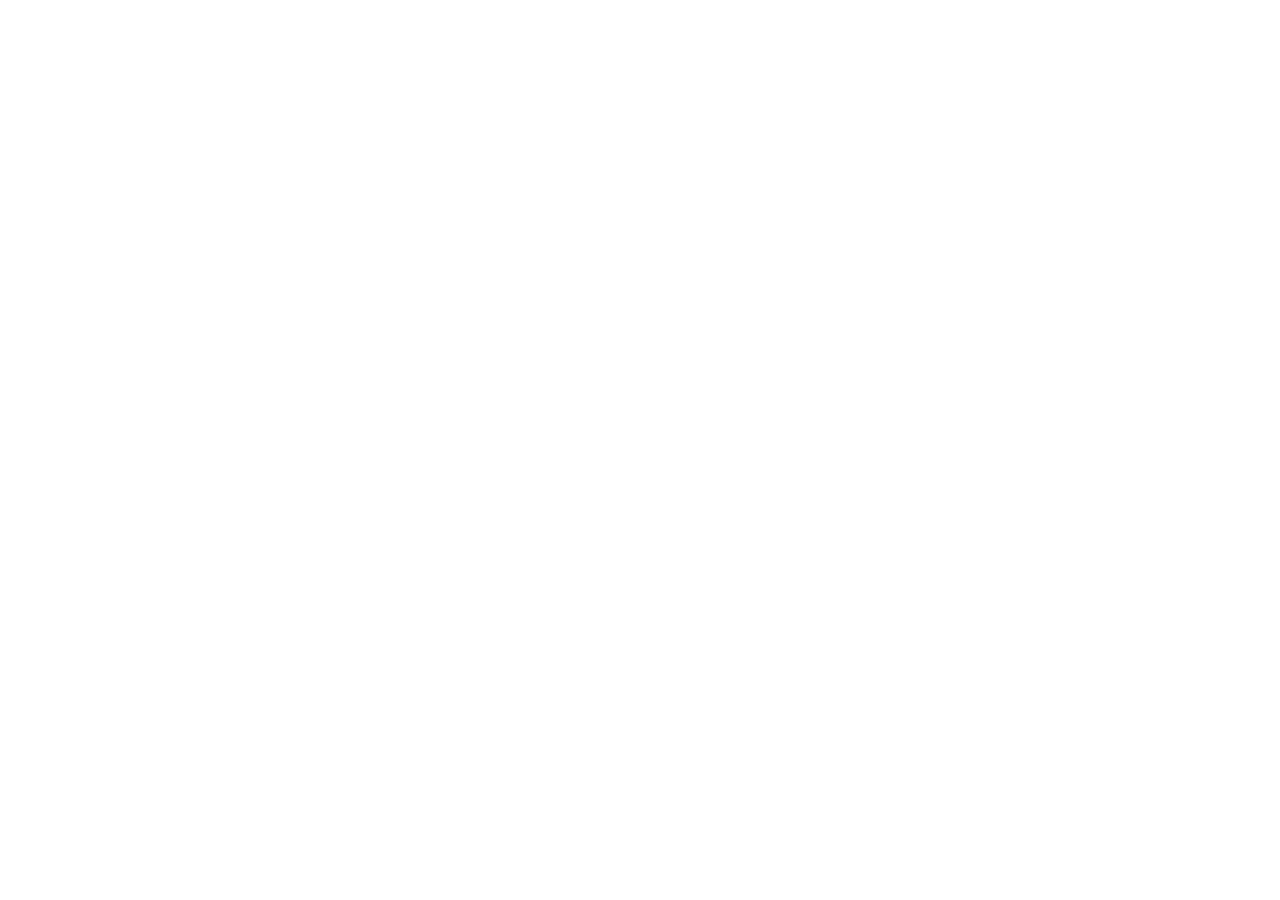
==== commit faafa26d: "Update index.html" ====
--- a/index.html
+++ b/index.html
@@ -1,12 +1,11 @@
 <!DOCTYPE html>
-<!-- saved from url=(0023)https://runrun.it/pt-BR -->
 <html lang="pt" class="show--consent"><head><meta http-equiv="Content-Type" content="text/html; charset=UTF-8">
-    <title>Runrun.it | Gerenciador de Processos e Projetos</title>
+    <title>Duo Mídia | Agência e Performance Digital</title>
 
     <script type="text/javascript" async="" src="./index_files/5in4fij5"></script><script>
-      window.runrun = window.runrun || {}
-      window.runrun.env = 'production'
-      window.Runrunit = {}
+      window.duomidia = window.duomidia || {}
+      window.duomidia.env = 'production'
+      window.Duomidia = {}
     </script>
 
     <!-- Analytics -->
@@ -14,7 +13,6 @@
   var dataLayer = dataLayer || [];
     dataLayer.push({'event':'outside_application_tag'});
 </script>
-
 
   <!-- Google Analytics -->
   <script type="text/plain" data-category="analytics">
@@ -45,47 +43,26 @@
 
     <!-- End Analytics -->
 
-    
+<meta http-equiv="X-UA-Compatible" content="IE=edge">
+  <meta name="description" content="Duo Mídia é a agência especializada em tráfego pago, campanhas de alta performance e estratégias digitais para acelerar o seu negócio. Crie sua conta e comece agora!">
 
-<meta http-equiv="X-UA-Compatible" content="IE=edge">
-  <meta name="description" content="Runrun.it é o software de gestão de processos e projetos que automatiza solicitações para sua equipe e organiza todo o trabalho em um único lugar. Crie sua conta e teste grátis!">
-
-<meta name="keywords" content="runrun it, runrun.it, runrun-it, runrunit, gestão de processos, gestão de projetos, gestão de demandas, fluxo de trabalho, automação de processos, gestão de equipes, colaboração, kanban, formulário online, gestão de tarefas, tasks, projetos, workflow, automação de demandas, automação de trabalho, gestão do trabalho, software de gestão de equipes, software de gestão de processos, software de gestão de tarefas, software de gestão de projetos, software de gestão do trabalho">
+<meta name="keywords" content="duo midia, duomidia, marketing digital, trafego pago, gestao de trafego, anuncios online, google ads, meta ads, performance, midia digital">
 <meta http-equiv="content-language" content="pt-BR">
 <meta name="MobileOptimized" content="320">
 <meta name="viewport" content="width=device-width,initial-scale=1">
 <meta name="theme-color" content="#ea3e35">
 <meta name="apple-mobile-web-app-status-bar-style" content="#ea3e35">
 
-
-<link rel="alternate" href="https://runrun.it/pt-BR" hreflang="pt-BR"><link rel="alternate" href="https://runrun.it/en-US" hreflang="en-US"><link rel="alternate" href="https://runrun.it/en-GB" hreflang="en-GB"><link rel="alternate" href="https://runrun.it/es-419" hreflang="es-419">
+<link rel="alternate" href="https://duomidia.com.br/pt-BR" hreflang="pt-BR">
 
 <!-- for Open Graph -->
 <meta property="og:type" content="website">
-<meta property="og:title" content="Runrun.it">
-<meta property="og:description" content="Estou usando o Runrun.it, uma ferramenta que automatiza e organiza o fluxo de trabalho na minha empresa. Crie sua conta grátis e experimente você também!">
-<meta property="og:url" content="https://runrun.it/pt-BR">
-<meta property="og:image" content="https://runrun.it//static/images/logo_1200X630.png">
-<meta property="og:site_name" content="Runrun.it">
+<meta property="og:title" content="Duo Mídia">
+<meta property="og:description" content="Estou usando a Duo Mídia para alavancar minhas campanhas e vendas online. Conheça nossas soluções de tráfego e performance!">
+<meta property="og:url" content="https://duomidia.com.br/pt-BR">
+<meta property="og:image" content="https://duomidia.com.br/static/images/logo_1200X630.png">
+<meta property="og:site_name" content="Duo Mídia">
 <!-- end for Open Graph -->
-
-    <link rel="apple-touch-icon" type="image/png" href="https://runrun.it/static/images/favicons/apple-touch-icon-57x57.png" sizes="57x57" data-favicon="app-favicon">
-<link rel="apple-touch-icon" type="image/x-icon" href="https://runrun.it/static/images/favicons/apple-touch-icon-60x60.png" sizes="60x60" data-favicon="app-favicon">
-<link rel="apple-touch-icon" type="image/x-icon" href="https://runrun.it/static/images/favicons/apple-touch-icon-72x72.png" sizes="72x72" data-favicon="app-favicon">
-<link rel="apple-touch-icon" type="image/x-icon" href="https://runrun.it/static/images/favicons/apple-touch-icon-76x76.png" sizes="76x76" data-favicon="app-favicon">
-<link rel="apple-touch-icon" type="image/png" href="https://runrun.it/static/images/favicons/apple-touch-icon-114x114.png" sizes="114x114" data-favicon="app-favicon">
-<link rel="apple-touch-icon" type="image/x-icon" href="https://runrun.it/static/images/favicons/apple-touch-icon-120x120.png" sizes="120x120" data-favicon="app-favicon">
-<link rel="apple-touch-icon" type="image/x-icon" href="https://runrun.it/static/images/favicons/apple-touch-icon-144x144.png" sizes="144x144" data-favicon="app-favicon">
-<link rel="apple-touch-icon" type="image/x-icon" href="https://runrun.it/static/images/favicons/apple-touch-icon-152x152.png" sizes="152x152" data-favicon="app-favicon">
-<link rel="icon" type="image/png" href="https://runrun.it/static/images/favicons/favicon-196x196.png" sizes="196x196" data-favicon="app-favicon">
-<link rel="icon" type="image/png" href="https://runrun.it/static/images/favicons/favicon-160x160.png" sizes="160x160" data-favicon="app-favicon">
-<link rel="icon" type="image/png" href="https://runrun.it/static/images/favicons/favicon-96x96.png" sizes="96x96" data-favicon="app-favicon">
-<link rel="icon" type="image/png" href="https://runrun.it/static/images/favicons/favicon-32x32.png" sizes="32x32" data-favicon="app-favicon">
-<link rel="icon" type="image/png" href="https://runrun.it/static/images/favicons/favicon-16x16.png" sizes="16x16" data-favicon="app-favicon">
-<meta name="msapplication-config" content="/ieconfig.xml">
-
-
-    <link rel="chrome-webstore-item" href="https://chrome.google.com/webstore/detail/nkobdnbojmojigogajchgfmaelhoofhi">
 
     <link rel="stylesheet" type="text/css" href="./index_files/css" media="all" onload="this.media='all'; this.onload = null">
     <script>
@@ -96,1162 +73,16 @@
     <script src="./index_files/home_app-HSBKPTCW.js.baixados" defer="defer"></script>
     <link rel="stylesheet" href="./index_files/home_app-6MAWMKFG.css" media="screen">
     
-    
-
-    <script src="./index_files/lgpd_banner_app-5RIL2AV7.js.baixados" defer="defer"></script>
-
-    
-  <style type="text/css">.js-tab-hidden{position:absolute !important;left:-9999px !important;top:-9999px !important;display:block !important}</style></head>
-  <body>
-    
-  <!-- Google Tag Manager (noscript) -->
-  <noscript><iframe src="https://www.googletagmanager.com/ns.html?id=GTM-KBQL9N"
-  height="0" width="0" style="display:none;visibility:hidden" title="Google Tag Manager"></iframe></noscript>
-  <!-- End Google Tag Manager (noscript) -->
-
-    <div itemscope="" itemtype="http://schema.org/Organization">
-  <span itemprop="name" content="Runrun.it"></span>
-  <span itemprop="logo" content="https://runrun.it/assets/logo_grande.jpg"></span>
-  <span itemprop="url" content="https://runrun.it"></span>
-  <span itemprop="email" content="help@runrun.it"></span>
-  <span itemprop="telephone" content="+55 (11) 5039-4244"></span>
-</div>
-
-
-    <header id="header" class="header default default-header">
-  <div class="container">
-    <div class="header__row">
-      <div class="header__logo">
-        <div class="logo">
-          <a href="https://runrun.it/pt-BR">Runrun.it</a>
-        </div>
-      </div>
-
-      <button type="button" id="mobile_menu" class="header__toggle mobile-menu hidden-lg hidden-md pull-right" aria-expanded="false" aria-controls="header-nav" aria-label="Abrir menu de navegação">
-  <div id="hamburger" class="hamburglar is-closed">
-    <div class="burger-icon">
-      <div class="burger-container">
-        <span class="burger-bun-top"></span>
-        <span class="burger-filling"></span>
-        <span class="burger-bun-bot"></span>
-      </div>
-    </div>
-
-    <!-- svg ring containter -->
-    <div class="burger-ring">
-      <svg class="svg-ring">
-        <path class="path" fill="none" stroke="#fff" stroke-miterlimit="10" stroke-width="4" d="M 34 2 C 16.3 2 2 16.3 2 34 s 14.3 32 32 32 s 32 -14.3 32 -32 S 51.7 2 34 2"></path>
-      </svg>
-    </div>
-    <!-- the masked path that animates the fill to the ring -->
-    <svg width="0" height="0">
-      <mask id="mask">
-        <path xmlns="http://www.w3.org/2000/svg" fill="none" stroke="#ff0000" stroke-miterlimit="10" stroke-width="4" d="M 34 2 c 11.6 0 21.8 6.2 27.4 15.5 c 2.9 4.8 5 16.5 -9.4 16.5 h -4"></path>
-      </mask>
-    </svg>
-
-    <div class="path-burger">
-      <div class="animate-path">
-        <div class="path-rotation"></div>
-      </div>
-    </div>
-  </div>
-</button>
-
-      <nav class="header__nav" id="header-nav">
-  <div class="header-navigation__wrapper">
-    <ul class="header__nav-list header-navigation__wrapper header-navigation__menu-items">
-        <li class="header__nav-item header__nav-item--bordered ">
-          <a class="header-navigation__item" href="https://use.runrun.it/funcionalidades/">Funcionalidades</a>
-        </li>
-        <li class="header__nav-item header__nav-item--bordered ">
-          <a target="_blank" class="header-navigation__item" href="https://use.runrun.it/na-pratica/">Cases</a>
-        </li>
-        <li class="header__nav-item header__nav-item--bordered ">
-          <a class="header-navigation__item" href="https://runrun.it/pt-BR/planos-e-precos">Planos</a>
-        </li>
-        <li class="header__nav-item header__nav-item--bordered ">
-          <a target="_blank" class="header-navigation__item" href="https://templates.runrun.it/">Templates</a>
-        </li>
-    </ul>
-
-    <ul class="header__nav-list header-navigation__wrapper">
-        <li class="header__nav-item header-navigation__wrapper--locale"><div class="group-language">
-  <button type="button" data-toggle="dropdown">
-      <span class="txt-location">
-          pt-BR
-      </span>
-      <i class="fa-solid fa-caret-down icon-lg"></i>
-  </button>
-  <nav class="dropdown-menu" role="navigation">
-  <span class="arrow-border hidden-xs"></span>
-  <span class="arrow hidden-xs"></span>
-    <ul>
-        <li><a hreflang="en-us" href="https://runrun.it/en-US">English US</a></li>
-        <li><a hreflang="en-gb" href="https://runrun.it/en-GB">English UK</a></li>
-        <li><a hreflang="es-419" href="https://runrun.it/es-419">Español</a></li>
-    </ul>
-  </nav>
-</div>
-</li>
-      <li class="header__nav-item header-navigation__wrapper--login web" data-ui="login">
-        <a class="header-navigation__item login" href="https://runrun.it/pt-BR/user_session/new">Entrar</a>
-      </li>
-      <li class="header__nav-item loading-wrapper">
-        <div class="loading-content">
-          <i class="fa-solid fa-spinner fa-spin"></i>
-        </div>
-      </li>
-
-      <li class="header__nav-item header__nav-item--bordered header-navigation__wrapper--login mobile">
-        <span class="header-navigation__item login">Deseja fazer login?</span>
-        <div class="header-navigation__item download">
-          <div class="footer-list__item footer-list__item--block ios-app">
-            <a href="https://itunes.apple.com/br/app/runrun.it/id1041556496?l=pt-br&amp;mt=8" target="_blank" aria-label="Download on the App Store">
-              <span class="mobile-app mobile-app--regular apple-app-store rr-default-margin-top"></span>
-            </a>
-          </div>
-          <div class="footer-list__item footer-list__item--block android-app">
-            <a href="https://play.google.com/store/apps/details?id=com.maissimples.runrunit&amp;hl=pt-BR" target="_blank" aria-label="Get it on Google Play">
-              <span class="mobile-app mobile-app--regular google-play rr-default-margin-top"></span>
-            </a>
-          </div>
-        </div>
-      </li>
-
-        <li class="header__nav-item contact-sales-person">
-          <a class="button-secondary head-nav__contact-sales-person-button" href="https://use.runrun.it/contato/" target="_blank" rel="noopener" data-ui="contact-sales-person">
-            Fale com um consultor
-          </a>
-        </li>
-
-      <li class="header__nav-item start-now">
-        <button type="button" data-ui="start-now" class="head-nav__start-now-button button-primary">Criar conta</button>
-      </li>
-    </ul>
-  </div>
-</nav>
-
-<script type="text/javascript">
-  document.addEventListener('DOMContentLoaded', function () {
-    var loginLink = document.querySelector('.header-navigation__wrapper--login.web > a')
-    var loadingWrapper = document.querySelector('.loading-wrapper')
-
-    if (!loginLink || !loadingWrapper) return
-
-    loginLink.addEventListener('click', function () {
-      loginLink.style.display = 'none'
-      loadingWrapper.style.display = 'block'
-    })
-  })
-</script>
-
-    </div>
-  </div>
-</header>
-
-    
-    <main class="mainWrapper">
-<section class="HomeAIAgents">
-  <div class="HomeContainer HomeAIAgents__container">
-    <hgroup class="HomeAIAgents__titles">
-      <h1 class="HomeAIAgents__title">O jeito mais fácil e seguro
-de levar <strong>agentes de IA</strong>
-para a sua equipe</h1>
-      <h2 class="HomeAIAgents__subtitle">Organize, execute e gerencie o
-trabalho da sua área em um só lugar</h2>
-    </hgroup>
-
-    <div class="HomeAIAgents__signup">
-      <label class="HomeAIAgents__signup-label" for="signup_home_index_top">Comece grátis, agora!</label>
-
-      <form class="create-account" action="https://runrun.it/pt-BR/signup" accept-charset="UTF-8" method="post"><input name="utf8" type="hidden" value="✓" autocomplete="off"><input type="hidden" name="authenticity_token" value="sy2t5sobEo0Y5rby3SIW51jGTpVHHBujQIVQL7eBVQ4O6d3_K0Ng1rG45BeCd5c-guuUOTXfX-OHmooX05ADFQ" autocomplete="off">
-  <fieldset>
-    <div id="flash_for_signup">
-    <div class="flash-_gtm_data_layer login-error" data-alert="alert" id="_gtm_data_layer">
-      <button type="button" class="close" title="close">×</button>
-      <p>["{'event':'outside_application_tag'}"]</p>
-    </div>
-</div>
-<div class="flash-for-email-validation">
-  <div class="flash-error" data-alert="alert" style="display:none;">
-    <button class="close btn-lock-submit" title="close">×</button>
-    <div class="not-enterprise-message hide">
-      <p>Este não parece ser um email de trabalho. Para explorar todos os benefícios do Runrun.it, sugerimos que você crie a conta com seu email profissional.</p>
-      <p id="force_create_account" class="not-enterprise-force"><a href="https://runrun.it/pt-BR#">Este é meu email de trabalho</a></p>
-    </div>
-    <div class="email-required-message hide">
-      <p>Campo email não pode ser vazio</p>
-    </div>
-  </div>
-</div>
-
-      <div data-ui="create-account__form-holder" class="form-holder form-holder--try-it row">
-        <div class="col-sm-12">
-          <div class="inline-input">
-            <div data-ui="email-field" class="create-accoun-input-wrapper">
-              <input type="email" name="enterprise_email" id="signup_home_index_top" maxlength="100" placeholder="Seu email de trabalho" autocomplete="email" required="required" class="enterprise-email">
-              <input type="hidden" name="form_section_anchor" id="form_section_anchor" value="intro-signup-form" autocomplete="off">
-              <i class="icon validity"></i>
-              <p class="validation-error">INFORME UM EMAIL VÁLIDO</p><p>
-            </p></div>
-            <div data-ui="create-account__signup-button" class="create-accoun-button-wrapper">
-              <button name="submit_create_account" type="button" class="button-primary-inline not-lock" data-send="true" data-ui="sign-submit-button">
-                <span class="signup-button__try-it" data-ui="signup-button__try-it"></span>
-                <span class="signup-button__start-now" data-ui="signup-button__start-now">Criar conta</span>
-                <i class="fa-solid fa-spinner fa-spin hide"></i>
-</button>              <input type="hidden" name="allow_non_corporate_email" id="allow_non_corporate_email" value="true" autocomplete="off">
-              <input type="hidden" name="source" id="source" value="signup_home_index_top" autocomplete="off">
-              <input type="hidden" name="ga[distinct_id]" id="ga_distinct_id" autocomplete="off">
-              <input type="hidden" name="optimizely[experiment_id]" id="optimizely_experiment_id" class="experiment_id" autocomplete="off">
-              <input type="hidden" name="optimizely[variation_id]" id="optimizely_variation_id" class="variation_id" autocomplete="off">
-              <input type="hidden" name="optimizely[variation_name]" id="optimizely_variation_name" class="variation_name" autocomplete="off">
-            </div>
-          </div>
-        </div>
-      </div>
-
-
-      <div class="row">
-      <div class="col-sm-12">
-        <span class="create-account__trial-alert">Teste por 14 dias, e depois escolha um plano ou continue grátis.</span>
-        <span data-ui="terms-and-conditions" class="intro-container__terms-and-conditions create-account__terms">Ao criar a conta, você aceitará os <a href="https://runrun.it/pt-BR/gerenciador-de-tarefas-termos-de-uso">termos e condições</a> do site.</span>
-      </div>
-      
-    </div>
-  </fieldset>
-</form>
-    </div>
-
-    <div class="HomeAIAgents__picture-wrapper">
-      <picture class="HomeAIAgents__picture">
-        <source type="image/webp" srcset="
-            /static/images/home/ai-agents-pt-BR@1x.webp,
-            /static/images/home/ai-agents-pt-BR@2x.webp 2x,
-            /static/images/home/ai-agents-pt-BR@3x.webp 3x
-          ">
-        <source srcset="
-            /static/images/home/ai-agents-pt-BR@1x.png,
-            /static/images/home/ai-agents-pt-BR@2x.png 2x,
-            /static/images/home/ai-agents-pt-BR@3x.png 3x
-          ">
-        <img class="HomeAIAgents__image" src="./index_files/ai-agents-pt-BR@1x.png" width="656" height="367" alt="" loading="eager" fetchpriority="high">
-      </picture>
-      <div class="HomeAIAgents__mobile-bg"></div>
-    </div>
-  </div>
-</section>
-
-<section class="HomeClients">
-  <div class="HomeContainer HomeClients__container">
-    <img src="./index_files/cacau-show-119w.png" srcset="
-        /static/images/home/clients/cacau-show-119w.png,
-        /static/images/home/clients/cacau-show-238w.png 2x
-      " alt="Cacau Show" width="119" height="39" class="HomeClients__image" style="--width: 119px" loading="lazy">
-    <img src="./index_files/fgv-101w.png" srcset="
-        /static/images/home/clients/fgv-101w.png,
-        /static/images/home/clients/fgv-202w.png 2x
-      " alt="FGV" width="101" height="43" class="HomeClients__image" style="--width: 101px" loading="lazy">
-    <img src="./index_files/grupo-boticario-173w.png" srcset="
-        /static/images/home/clients/grupo-boticario-173w.png,
-        /static/images/home/clients/grupo-boticario-346w.png 2x
-      " alt="Grupo Boticário" width="173" height="43" class="HomeClients__image" style="--width: 173px" loading="lazy">
-    <img src="./index_files/seara-78w.png" srcset="
-        /static/images/home/clients/seara-78w.png,
-        /static/images/home/clients/seara-156w.png 2x
-      " alt="Seara" width="78" height="57" class="HomeClients__image" style="--width: 78px" loading="lazy">
-    <img src="./index_files/smartfit-109w.png" srcset="
-        /static/images/home/clients/smartfit-109w.png,
-        /static/images/home/clients/smartfit-218w.png 2x
-      " alt="Smartfit" width="109" height="48" class="HomeClients__image" style="--width: 109px" loading="lazy">
-    <img src="./index_files/unimed-112w.png" srcset="
-        /static/images/home/clients/unimed-112w.png,
-        /static/images/home/clients/unimed-224w.png 2x
-      " alt="Unimed" width="112" height="39" class="HomeClients__image" style="--width: 112px" loading="lazy">
-    <img src="./index_files/xp-investimentos-128w.png" srcset="
-        /static/images/home/clients/xp-investimentos-128w.png,
-        /static/images/home/clients/xp-investimentos-256w.png 2x
-      " alt="XP Investimentos" width="128" height="45" class="HomeClients__image" style="--width: 128px" loading="lazy">
-  </div>
-</section>
-
-<section class="HomeAutomationsAndAI HomeContentBox HomeContentBox--bordered">
-  <div class="HomeContainer HomeContentBox__container">
-    <h3 class="HomeContentBox__legend">Automação e execução com IA</h3>
-    
-    <div class="HomeContentBox__content">
-      <h2 class="HomeContentBox__title">Você, sua equipe e a IA no mesmo fluxo</h2>
-      <p class="HomeContentBox__description">Use IA no fluxo de trabalho para automatizar e executar tarefas operacionais com mais rapidez e segurança.</p>
-      <ul class="HomeContentBox__topics">
-        <li class="HomeContentBox__topic">
-          <i class="HomeContentBox__topic-icon fa fa-sparkle"></i>
-          <span class="HomeContentBox__topic-text">Mais agilidade
-nas tarefas</span>
-        </li>
-        <li class="HomeContentBox__topic">
-          <i class="HomeContentBox__topic-icon fa fa-sparkle"></i>
-          <span class="HomeContentBox__topic-text">Menos trabalho manual</span>
-        </li>
-        <li class="HomeContentBox__topic">
-          <i class="HomeContentBox__topic-icon fa fa-sparkle"></i>
-          <span class="HomeContentBox__topic-text">Mais consistência na execução</span>
-        </li>
-        <li class="HomeContentBox__topic">
-          <i class="HomeContentBox__topic-icon fa fa-sparkle"></i>
-          <span class="HomeContentBox__topic-text">Mais segurança na operação</span>
-        </li>
-      </ul>
-    </div>
-
-    <video class="HomeContentBox__picture HomeContentBox__video--lazy" muted="" loop="" disablepictureinpicture="" preload="none" poster="/static/videos/home/automations-and-ai-pt-poster.webp" data-video-src="/static/videos/home/automations-and-ai-pt.mp4"><source src="/static/videos/home/automations-and-ai-pt.mp4" type="video/mp4"></video>
-  </div>
-</section>
-
-<section class="HomeForms HomeContentBox">
-  <div class="HomeContainer HomeContentBox__container">
-    <div class="HomeContentBox__content">
-      <h2 class="HomeContentBox__title">Trabalho organizado do início ao fim</h2>
-      <p class="HomeContentBox__description">
-        Crie formulários no-code personalizados e automatize a entrada das
-demandas com as informações completas desde o início.
-      </p>
-    </div>
-
-    <picture class="HomeContentBox__picture">
-      <source type="image/webp" media="(max-width: 991px)" sizes="(max-width: 400px) 270px, (max-width: 880px) 535px, 654px" srcset="
-          /static/images/home/creating-tasks-using-forms-in-pt-270w.webp 270w,
-          /static/images/home/creating-tasks-using-forms-in-pt-535w.webp 535w,
-          /static/images/home/creating-tasks-using-forms-in-pt-654w.webp 654w
-        ">
-      <source type="image/webp" media="(min-width: 992px)" srcset="
-          /static/images/home/creating-tasks-using-forms-in-pt-654w.webp,
-          /static/images/home/creating-tasks-using-forms-in-pt-1308w.webp 2x
-        ">
-      <source media="(max-width: 991px)" sizes="(max-width: 400px) 270px, (max-width: 880px) 535px, 654px" srcset="
-          /static/images/home/creating-tasks-using-forms-in-pt-270w.png 270w,
-          /static/images/home/creating-tasks-using-forms-in-pt-535w.png 535w,
-          /static/images/home/creating-tasks-using-forms-in-pt-654w.png 654w
-        ">
-      <source media="(min-width: 992px)" srcset="
-          /static/images/home/creating-tasks-using-forms-in-pt-654w.png,
-          /static/images/home/creating-tasks-using-forms-in-pt-1308w.png 2x
-        ">
-      <img class="HomeContentBox__image" src="./index_files/creating-tasks-using-forms-in-pt-270w.png" width="270" height="145" alt="" loading="lazy">
-    </picture>
-  </div>
-</section>
-
-<section class="HomeCustomFields HomeContentBox HomeContentBox--bordered">
-  <div class="HomeContainer HomeContentBox__container">
-    <h3 class="HomeContentBox__legend">Trabalho com contexto</h3>
-    
-    <div class="HomeContentBox__content">
-      <h2 class="HomeContentBox__title">Seu processo do seu jeito</h2>
-      <p class="HomeContentBox__description">Utilize campos customizados para refletir como sua equipe realmente trabalha.
-Com mais contexto, você organiza o processo e elimina de vez as ferramentas paralelas.</p>
-    </div>
-
-    <picture class="HomeContentBox__picture">
-      <source type="image/webp" media="(max-width: 768px)" srcset="/static/images/home/edit-field-in-pt-282w.webp">
-      <source type="image/webp" media="(min-width: 769px) and (max-width: 991px)" srcset="/static/images/home/edit-field-in-pt-534w.webp">
-      <source type="image/webp" media="(min-width: 992px)" srcset="
-          /static/images/home/edit-field-in-pt-625w.webp,
-          /static/images/home/edit-field-in-pt-1250w.webp 2x
-        ">
-      <source media="(max-width: 768px)" srcset="/static/images/home/edit-field-in-pt-282w.png">
-      <source media="(min-width: 769px) and (max-width: 991px)" srcset="/static/images/home/edit-field-in-pt-534w.png">
-      <source media="(min-width: 992px)" srcset="
-          /static/images/home/edit-field-in-pt-625w.png,
-          /static/images/home/edit-field-in-pt-1250w.png 2x
-        ">
-      <img class="HomeContentBox__image" src="./index_files/edit-field-in-pt-282w.png" width="282" height="234" alt="" loading="lazy">
-    </picture>
-  </div>
-</section>
-
-<section class="HomeKanban HomeContentBox">
-  <div class="HomeContainer HomeContentBox__container">
-    <div class="HomeContentBox__content">
-      <h2 class="HomeContentBox__title">Antecipe atrasos, evite urgências</h2>
-      <p class="HomeContentBox__description">
-        Defina SLAs, prazos e alertas automáticos de atraso e inatividade para
-manter o trabalho fluindo com mais previsibilidade.
-      </p>
-    </div>
-
-    <picture class="HomeContentBox__picture">
-      <source type="image/webp" media="(max-width: 991px)" sizes="(max-width: 880px) 465px, 591px" srcset="
-          /static/images/home/board-in-pt-465w.webp 465w,
-          /static/images/home/board-in-pt-591w.webp 591w
-        ">
-      <source type="image/webp" media="(min-width: 992px)" srcset="
-          /static/images/home/board-in-pt-591w.webp,
-          /static/images/home/board-in-pt-1182w.webp 2x
-        ">
-      <source media="(max-width: 991px)" sizes="(max-width: 880px) 465px, 591px" srcset="
-          /static/images/home/board-in-pt-465w.png 465w,
-          /static/images/home/board-in-pt-591w.png 591w
-        ">
-      <source media="(min-width: 992px)" srcset="
-          /static/images/home/board-in-pt-591w.png,
-          /static/images/home/board-in-pt-1182w.png 2x
-        ">
-      <img class="HomeContentBox__image" src="./index_files/board-in-pt-465w.png" width="465" height="276" alt="" loading="lazy">
-    </picture>
-  </div>
-</section>
-
-<section class="HomeEvaluation HomeContentBox HomeContentBox--bordered">
-  <div class="HomeContainer HomeContentBox__container">
-    <h3 class="HomeContentBox__legend">Colaboração</h3>
-    
-    <div class="HomeContentBox__content">
-      <h2 class="HomeContentBox__title">Menos ruído, mais colaboração</h2>
-      <p class="HomeContentBox__description">Compartilhe atualizações, peça aprovações e centralize todas as trocas de mensagem, e-mail e feedbacks externos direto na tarefa.
-Elimine informação perdida e retrabalho.</p>
-    </div>
-
-    <picture class="HomeContentBox__picture">
-      <source type="image/webp" media="(max-width: 991px)" sizes="(max-width: 400px) 235px, (max-width: 880px) 440px, 600px" srcset="
-          /static/images/home/task-workflows-in-pt-235w.webp 235w,
-          /static/images/home/task-workflows-in-pt-440w.webp 440w,
-          /static/images/home/task-workflows-in-pt-600w.webp 600w
-        ">
-      <source type="image/webp" media="(min-width: 992px)" srcset="
-          /static/images/home/task-workflows-in-pt-600w.webp,
-          /static/images/home/task-workflows-in-pt-1200w.webp 2x
-        ">
-      <source media="(max-width: 991px)" sizes="(max-width: 400px) 235px, (max-width: 880px) 440px, 600px" srcset="
-          /static/images/home/task-workflows-in-pt-235w.png 235w,
-          /static/images/home/task-workflows-in-pt-440w.png 440w,
-          /static/images/home/task-workflows-in-pt-600w.png 600w
-        ">
-      <source media="(min-width: 992px)" srcset="
-          /static/images/home/task-workflows-in-pt-600w.png,
-          /static/images/home/task-workflows-in-pt-1200w.png 2x
-        ">
-      <img class="HomeContentBox__image" src="./index_files/task-workflows-in-pt-235w.png" width="235" height="152" alt="" loading="lazy">
-    </picture>
-  </div>
-</section>
-
-<section class="HomeDashboards HomeContentBox">
-  <div class="HomeContainer HomeContentBox__container">
-    <div class="HomeContentBox__content">
-      <h2 class="HomeContentBox__title">Visão da operação em tempo real</h2>
-      <p class="HomeContentBox__description">
-        Monte o painel com as métricas que quer acompanhar e tenha uma visão
-clara do que está acontecendo com as demandas e equipe em tempo real.
-      </p>
-    </div>
-
-    <picture class="HomeContentBox__picture">
-      <source type="image/webp" media="(max-width: 991px)" sizes="(max-width: 880px) 610px, 744px" srcset="
-          /static/images/home/dashboard-in-pt-610w.webp 610w,
-          /static/images/home/dashboard-in-pt-744w.webp 744w
-        ">
-      <source type="image/webp" media="(min-width: 992px)" srcset="
-          /static/images/home/dashboard-in-pt-744w.webp,
-          /static/images/home/dashboard-in-pt-1488w.webp 2x
-        ">
-      <source media="(max-width: 991px)" sizes="(max-width: 880px) 610px, 744px" srcset="
-          /static/images/home/dashboard-in-pt-610w.png 610w,
-          /static/images/home/dashboard-in-pt-744w.png 744w
-        ">
-      <source media="(min-width: 992px)" srcset="
-          /static/images/home/dashboard-in-pt-744w.png,
-          /static/images/home/dashboard-in-pt-1488w.png 2x
-        ">
-      <img class="HomeContentBox__image" src="./index_files/dashboard-in-pt-610w.png" width="610" height="319" alt="" loading="lazy">
-    </picture>
-  </div>
-</section>
-
-<section class="HomeFeatures">
-  <div class="HomeContainer HomeFeatures__container">
-    <h2 class="HomeFeatures__title">Tudo o que sua equipe precisa, em um só lugar</h2>
-
-    <ul class="HomeFeatures__features">
-        <li class="HomeFeatures__feature">
-          <img class="HomeFeatures__feature-icon" src="./index_files/ai_agents.svg" alt="" aria-hidden="true">
-          <span class="HomeFeatures__feature-name">Agentes de IA</span>
-        </li>
-        <li class="HomeFeatures__feature">
-          <img class="HomeFeatures__feature-icon" src="./index_files/automations.svg" alt="" aria-hidden="true">
-          <span class="HomeFeatures__feature-name">Automações</span>
-        </li>
-        <li class="HomeFeatures__feature">
-          <img class="HomeFeatures__feature-icon" src="./index_files/mcp.svg" alt="" aria-hidden="true">
-          <span class="HomeFeatures__feature-name">MCP</span>
-        </li>
-        <li class="HomeFeatures__feature">
-          <img class="HomeFeatures__feature-icon" src="./index_files/dashboard.svg" alt="" aria-hidden="true">
-          <span class="HomeFeatures__feature-name">Dashboard</span>
-        </li>
-        <li class="HomeFeatures__feature">
-          <img class="HomeFeatures__feature-icon" src="./index_files/custom_fields.svg" alt="" aria-hidden="true">
-          <span class="HomeFeatures__feature-name">Campos customizados</span>
-        </li>
-        <li class="HomeFeatures__feature">
-          <img class="HomeFeatures__feature-icon" src="./index_files/forms.svg" alt="" aria-hidden="true">
-          <span class="HomeFeatures__feature-name">Formulários</span>
-        </li>
-        <li class="HomeFeatures__feature">
-          <img class="HomeFeatures__feature-icon" src="./index_files/kanban.svg" alt="" aria-hidden="true">
-          <span class="HomeFeatures__feature-name">Kanban</span>
-        </li>
-        <li class="HomeFeatures__feature">
-          <img class="HomeFeatures__feature-icon" src="./index_files/task_list.svg" alt="" aria-hidden="true">
-          <span class="HomeFeatures__feature-name">Lista de tarefas</span>
-        </li>
-        <li class="HomeFeatures__feature">
-          <img class="HomeFeatures__feature-icon" src="./index_files/deadline_management.svg" alt="" aria-hidden="true">
-          <span class="HomeFeatures__feature-name">Gestão de prazos</span>
-        </li>
-        <li class="HomeFeatures__feature">
-          <img class="HomeFeatures__feature-icon" src="./index_files/calendar.svg" alt="" aria-hidden="true">
-          <span class="HomeFeatures__feature-name">Calendário</span>
-        </li>
-        <li class="HomeFeatures__feature">
-          <img class="HomeFeatures__feature-icon" src="./index_files/external_user.svg" alt="" aria-hidden="true">
-          <span class="HomeFeatures__feature-name">Usuário externo</span>
-        </li>
-        <li class="HomeFeatures__feature">
-          <img class="HomeFeatures__feature-icon" src="./index_files/approval_workflow.svg" alt="" aria-hidden="true">
-          <span class="HomeFeatures__feature-name">Fluxo de aprovações</span>
-        </li>
-        <li class="HomeFeatures__feature">
-          <img class="HomeFeatures__feature-icon" src="./index_files/emails.svg" alt="" aria-hidden="true">
-          <span class="HomeFeatures__feature-name">E-mails</span>
-        </li>
-        <li class="HomeFeatures__feature">
-          <img class="HomeFeatures__feature-icon" src="./index_files/attachments.svg" alt="" aria-hidden="true">
-          <span class="HomeFeatures__feature-name">Anexos</span>
-        </li>
-        <li class="HomeFeatures__feature">
-          <img class="HomeFeatures__feature-icon" src="./index_files/reports.svg" alt="" aria-hidden="true">
-          <span class="HomeFeatures__feature-name">Relatórios</span>
-        </li>
-        <li class="HomeFeatures__feature">
-          <img class="HomeFeatures__feature-icon" src="./index_files/tasks_and_subtasks.svg" alt="" aria-hidden="true">
-          <span class="HomeFeatures__feature-name">Tarefas e subtarefas</span>
-        </li>
-        <li class="HomeFeatures__feature">
-          <img class="HomeFeatures__feature-icon" src="./index_files/inactivity_alerts.svg" alt="" aria-hidden="true">
-          <span class="HomeFeatures__feature-name">Alertas de inatividade</span>
-        </li>
-        <li class="HomeFeatures__feature">
-          <img class="HomeFeatures__feature-icon" src="./index_files/priorization.svg" alt="" aria-hidden="true">
-          <span class="HomeFeatures__feature-name">Priorização</span>
-        </li>
-        <li class="HomeFeatures__feature">
-          <img class="HomeFeatures__feature-icon" src="./index_files/requirements.svg" alt="" aria-hidden="true">
-          <span class="HomeFeatures__feature-name">Requisitos</span>
-        </li>
-        <li class="HomeFeatures__feature">
-          <img class="HomeFeatures__feature-icon" src="./index_files/capacity.svg" alt="" aria-hidden="true">
-          <span class="HomeFeatures__feature-name">Capacidade</span>
-        </li>
-    </ul>
-  </div>
-</section>
-
-<section class="HomeCases">
-  <div class="HomeContainer HomeCases__container">
-    <h2 class="HomeCases__title">+100.000 equipes <strong>brilhantes</strong> ✨ já trabalham melhor com
-o Runrun.it</h2>
-
-    <button type="button" class="HomeCases__video HomeCases__videoPlaceholder" data-youtube-src="https://www.youtube-nocookie.com/embed/Zg3zpjVFpSU?si=H9FA_DTLy1fVKRPc&amp;controls=0&amp;autoplay=1" aria-label="YouTube video player">
-      <img class="HomeCases__videoThumbnail" src="./index_files/hqdefault.jpg" width="560" height="315" loading="lazy" alt="">
-      <span class="HomeCases__playButton" aria-hidden="true"></span>
-    </button>
-  </div>
-</section>
-
-<section class="HomeReviews">
-  <div class="HomeContainer HomeReviews__container">
-    <h2 class="HomeReviews__title">Reconhecida por quem usa</h2>
-
-    <p class="HomeReviews__description">Eleito pelos próprios usuários como o software mais amado e fácil de
-usar!</p>
-
-    <div class="HomeReviews__links">
-      <a class="HomeReviews__link HomeReviews__link--g2-crowd" href="https://www.g2.com/products/runrun-it/reviews" target="_blank" rel="noreferrer noopener" aria-label="G2 Crowd reviews">
-        <img class="HomeReviews__image" src="./index_files/reviews-g2-crowd.svg" width="323" height="99" alt="G2 Crowd">
-      </a>
-
-      <a class="HomeReviews__link HomeReviews__link--capterra" href="https://www.capterra.com/p/178611/Runrun-it/" target="_blank" rel="noreferrer noopener" aria-label="Capterra reviews">
-        <img class="HomeReviews__image" src="./index_files/reviews-capterra.svg" width="306" height="100" alt="Capterra">
-      </a>
-    </div>
-  </div>
-</section>
-
-<section class="HomeSupport">
-  <div class="HomeContainer HomeSupport__container">
-    <picture class="HomeSupport__picture">
-      <source media="(max-width: 768px)" srcset="/static/images/home/support-mobile-323w.png 1x, /static/images/home/support-mobile-646w.png 2x">
-      <source media="(min-width: 769px) and (max-width: 991px)" srcset="/static/images/home/support-tablet-246w.png 1x, /static/images/home/support-tablet-492w.png 2x">
-      <source media="(min-width: 992px)" srcset="/static/images/home/support-desktop-379w.png 1x, /static/images/home/support-desktop-757w.png 2x">
-      <img class="HomeSupport__image" src="./index_files/support-desktop-379w.png" width="379" height="480" alt="" loading="lazy">
-    </picture>
-
-    <div class="HomeSupport__content">
-      <h2 class="HomeSupport__title">Suporte que entende os brasileiros</h2>
-      <p class="HomeSupport__description">Suporte que atende e entende em português, responde 3 minutos e foi
-eleito o suporte #1 pelos usuários no G2.</p>
-    </div>
-
-    <ul class="HomeSupport__topics">
-        <li class="HomeSupport__topic">
-          <i class="HomeSupport__topic-icon fa-regular fa-phone"></i>
-          <span class="HomeSupport__topic-label">Em português</span>
-          <span class="HomeSupport__topic-text">Suporte que atende e entende você</span>
-        </li>
-        <li class="HomeSupport__topic">
-          <i class="HomeSupport__topic-icon fa-regular fa-heart"></i>
-          <span class="HomeSupport__topic-label">O mais amado</span>
-          <span class="HomeSupport__topic-text">Eleito o #1 pelos usuários do G2</span>
-        </li>
-        <li class="HomeSupport__topic">
-          <i class="HomeSupport__topic-icon fa-regular fa-clock"></i>
-          <span class="HomeSupport__topic-label">3 minutos</span>
-          <span class="HomeSupport__topic-text">Tempo médio de resposta</span>
-        </li>
-    </ul>
-  </div>
-</section>
-<section class="HomeSafety">
-  <div class="HomeContainer HomeSafety__container">
-    <figure class="HomeSafety__figure">
-      <img class="HomeSafety__image" src="./index_files/safety-icon.svg" width="150" height="161" alt="">
-    </figure>
-
-    <h2 class="HomeSafety__title">Segurança é a nossa prioridade</h2>
-    <p class="HomeSafety__description">Construímos o Runrun.it com uma base sólida, usando práticas modernas de
-tecnologia para garantir estabilidade, proteção e desempenho contínuo.</p>
-
-    <ul class="HomeSafety__topics">
-        <li class="HomeSafety__topic">
-          <i class="HomeSafety__topic-icon fa-regular fa-check-circle"></i>
-          <span class="HomeSafety__topic-text">Dados armazenados no Brasil</span>
-        </li>
-        <li class="HomeSafety__topic">
-          <i class="HomeSafety__topic-icon fa-regular fa-check-circle"></i>
-          <span class="HomeSafety__topic-text">Criptografia SSL ponta a ponta</span>
-        </li>
-        <li class="HomeSafety__topic">
-          <i class="HomeSafety__topic-icon fa-regular fa-check-circle"></i>
-          <span class="HomeSafety__topic-text">MFA no acesso à infraestrutura</span>
-        </li>
-        <li class="HomeSafety__topic">
-          <i class="HomeSafety__topic-icon fa-regular fa-check-circle"></i>
-          <span class="HomeSafety__topic-text">Infraestrutura em nuvem escalável</span>
-        </li>
-        <li class="HomeSafety__topic">
-          <i class="HomeSafety__topic-icon fa-regular fa-check-circle"></i>
-          <span class="HomeSafety__topic-text">Backups automáticos diários</span>
-        </li>
-        <li class="HomeSafety__topic">
-          <i class="HomeSafety__topic-icon fa-regular fa-check-circle"></i>
-          <span class="HomeSafety__topic-text">Conformidade com a LGPD</span>
-        </li>
-        <li class="HomeSafety__topic">
-          <i class="HomeSafety__topic-icon fa-regular fa-check-circle"></i>
-          <span class="HomeSafety__topic-text">Acesso restrito aos dados</span>
-        </li>
-        <li class="HomeSafety__topic">
-          <i class="HomeSafety__topic-icon fa-regular fa-check-circle"></i>
-          <span class="HomeSafety__topic-text">Firewall, WAF e auto-recuperação</span>
-        </li>
-        <li class="HomeSafety__topic">
-          <i class="HomeSafety__topic-icon fa-regular fa-check-circle"></i>
-          <span class="HomeSafety__topic-text">Não usamos seus dados para treinar IA</span>
-        </li>
-    </ul>
-  </div>
-</section>
-
-</main>
-    <footer id="footer" class="footer-container">
-    <div class="sign-up-container">
-      <div id="signup-form" class="home-section__signup-footer container">
-        <div id="create_account" class="create-account col-sm-12">
-          <div class="text-block">
-            <h2 class="signup-form__title">Comece agora grátis!</h2>
-            <h3 class="signup-form__subtitle">Crie sua conta em poucos passos e aproveite todos os recursos do Runrun.it</h3>
-          </div>
-          <div class="sign-up-container__devices">
-            <form class="create-account" action="https://runrun.it/pt-BR/signup" accept-charset="UTF-8" method="post"><input name="utf8" type="hidden" value="✓" autocomplete="off"><input type="hidden" name="authenticity_token" value="03Q7gvapJ5KGHhHofsRKtZGctj0-3x3iZfygR2-W5tFusEubF_FVyS9AQw0hkctsS7FskUwcWaKi43p_C4ewyg" autocomplete="off">
-  <fieldset>
-    <div id="flash_for_signup">
-    <div class="flash-_gtm_data_layer login-error" data-alert="alert" id="_gtm_data_layer">
-      <button type="button" class="close" title="close">×</button>
-      <p>["{'event':'outside_application_tag'}"]</p>
-    </div>
-</div>
-<div class="flash-for-email-validation">
-  <div class="flash-error" data-alert="alert" style="display:none;">
-    <button class="close btn-lock-submit" title="close">×</button>
-    <div class="not-enterprise-message hide">
-      <p>Este não parece ser um email de trabalho. Para explorar todos os benefícios do Runrun.it, sugerimos que você crie a conta com seu email profissional.</p>
-      <p id="force_create_account" class="not-enterprise-force"><a href="https://runrun.it/pt-BR#">Este é meu email de trabalho</a></p>
-    </div>
-    <div class="email-required-message hide">
-      <p>Campo email não pode ser vazio</p>
-    </div>
-  </div>
-</div>
-
-      <div data-ui="create-account__form-holder" class="form-holder form-holder--try-it row">
-        <div class="col-sm-12">
-          <div class="inline-input">
-            <div data-ui="email-field" class="create-accoun-input-wrapper">
-              <input type="email" name="enterprise_email" id="signup_home_index_bottom" maxlength="100" placeholder="Seu email de trabalho" autocomplete="email" required="required" class="enterprise-email">
-              <input type="hidden" name="form_section_anchor" id="form_section_anchor" value="create_account" autocomplete="off">
-              <i class="icon validity"></i>
-              <p class="validation-error">INFORME UM EMAIL VÁLIDO</p><p>
-            </p></div>
-            <div data-ui="create-account__signup-button" class="create-accoun-button-wrapper">
-              <button name="submit_create_account" type="button" class="button-primary-inline not-lock" data-send="true" data-ui="sign-submit-button">
-                <span class="signup-button__try-it" data-ui="signup-button__try-it"></span>
-                <span class="signup-button__start-now" data-ui="signup-button__start-now">Criar conta</span>
-                <i class="fa-solid fa-spinner fa-spin hide"></i>
-</button>              <input type="hidden" name="allow_non_corporate_email" id="allow_non_corporate_email" value="true" autocomplete="off">
-              <input type="hidden" name="source" id="source" value="signup_home_index_bottom" autocomplete="off">
-              <input type="hidden" name="ga[distinct_id]" id="ga_distinct_id" autocomplete="off">
-              <input type="hidden" name="optimizely[experiment_id]" id="optimizely_experiment_id" class="experiment_id" autocomplete="off">
-              <input type="hidden" name="optimizely[variation_id]" id="optimizely_variation_id" class="variation_id" autocomplete="off">
-              <input type="hidden" name="optimizely[variation_name]" id="optimizely_variation_name" class="variation_name" autocomplete="off">
-            </div>
-          </div>
-        </div>
-      </div>
-
-
-      <div class="row">
-      <div class="col-sm-12">
-        <span class="create-account__trial-alert">Teste por 14 dias, e depois escolha um plano ou continue grátis.</span>
-        <span data-ui="terms-and-conditions" class="intro-container__terms-and-conditions create-account__terms">Ao criar a conta, você aceitará os <a href="https://runrun.it/pt-BR/gerenciador-de-tarefas-termos-de-uso">termos e condições</a> do site.</span>
-      </div>
-      
-    </div>
-  </fieldset>
-</form>
-          </div>
-        </div>
-      </div>
-    </div>
-
-    <div class="container">
-      <div class="row row-limit">
-        <div class="col-sm-12">
-
-          <div class="footer-links">
-            <div class="social-media-cards">
-              <div class="card-links">
-                <svg width="119" height="25" viewBox="0 0 119 25" fill="none" xmlns="http://www.w3.org/2000/svg">
-                  <path d="M88.8802 8.01941C87.2667 8.01941 85.317 9.56997 84.1068 11.1879C84.5774 8.96323 83.6362 8.15424 82.4932 8.15424C81.552 8.15424 80.8797 8.49132 79.8712 8.8284C79.804 11.7947 79.2661 14.2217 78.8627 16.716C78.7955 17.188 78.7283 17.7273 78.661 18.1992C78.1232 18.7385 77.3836 19.2104 76.6441 19.2104C75.8373 19.2104 75.5684 18.5363 75.5684 17.7273C75.5684 16.0419 76.7113 12.8059 76.7113 10.3115C76.7113 8.8284 75.9045 8.01941 74.5599 8.01941C73.8876 8.01941 72.8791 8.15424 72.0723 8.35649C72.274 10.0419 71.9379 13.0756 71.4673 14.9632C70.9966 16.8509 70.1226 18.6037 69.1814 18.6037C68.5091 18.6037 68.1729 18.1318 68.1729 17.4576C68.1729 16.4464 69.2486 11.9969 69.2486 10.0419C69.2486 8.08683 67.7695 8.08683 67.0972 8.08683C66.4249 8.08683 65.4164 8.22166 64.5424 8.69357C65.013 10.8509 63.7356 15.8396 63.7356 17.8621V18.1318C63.0633 18.8059 62.1893 19.3453 61.517 19.3453C60.7774 19.3453 60.643 18.8059 60.643 18.1318C60.643 16.5138 61.7859 13.4127 61.7859 11.525C61.7859 10.7835 61.4497 9.97447 60.7774 9.56997C59.6345 8.96323 57.4831 8.62615 56.0712 8.28907C56.004 6.94076 55.6006 5.65986 54.1215 5.65986C52.4407 5.65986 51.6339 7.34525 51.6339 8.96323C51.6339 10.0419 52.1718 10.9857 52.9113 11.5924C52.6424 12.8733 52.1718 14.2891 51.8356 15.1655C51.0288 17.188 50.1548 19.2778 49.2136 19.2778C48.7429 19.2778 48.5413 18.9408 48.5413 18.2666C48.5413 16.4464 49.8187 13.2778 49.8187 10.9857C49.8187 8.76098 48.5413 7.88458 46.9277 7.88458C45.3141 7.88458 43.2972 9.43514 42.1542 11.0531C42.6249 8.8284 41.6836 8.01941 40.5407 8.01941C39.5994 8.01941 38.9271 8.35649 37.9187 8.69357C37.8514 11.6599 37.3136 14.0868 36.9102 16.5812C36.8429 17.0531 36.7757 17.525 36.7085 17.9295C36.1706 18.4688 35.4311 19.0082 34.7588 19.0082C33.952 19.0082 33.6831 18.334 33.6831 17.525C33.6831 15.8396 34.6915 12.6711 34.6915 10.2441C34.6915 8.76098 33.8848 7.88458 32.5401 7.88458C31.8678 7.88458 30.7921 8.01941 29.9853 8.22166C30.187 9.90705 29.8509 13.0756 29.3802 14.9632C28.8424 16.9183 27.9684 18.4688 27.0944 18.4688C26.422 18.4688 26.1531 17.9969 26.1531 17.2554C26.1531 16.2441 27.2288 11.7273 27.2288 9.77222C27.2288 7.81716 25.7497 7.81716 25.0774 7.81716C24.4051 7.81716 23.5983 8.08683 22.6571 8.49132C22.926 10.6486 21.6486 15.6374 21.6486 17.6599V18.0644C20.8418 19.2778 19.6989 19.952 18.6232 19.952C16.7407 19.952 15.1944 16.9857 14.8582 13.2104C18.287 12.5363 21.3797 10.1767 21.3797 6.46885C21.3797 3.43514 18.2198 0.266602 12.5723 0.266602C5.71469 0.468849 0 4.24413 0 9.03065C0 10.716 0.874011 12.2666 2.35311 12.2666C3.22712 12.2666 4.10113 11.9295 4.70622 11.1205C4.30283 10.379 4.16836 9.77222 4.23559 8.89582C4.30283 7.27784 5.71469 5.72728 7.52995 4.85087C7.52995 7.61492 7.12656 9.7048 6.45424 12.9408C5.64746 16.379 4.63898 19.5475 4.63898 22.0419C4.63898 23.1205 5.10961 24.4014 6.38701 24.4014C7.73164 24.4014 8.87458 23.6599 9.61413 22.7835C9.41243 21.2329 9.41243 19.3453 9.88305 16.4464C10.0847 15.4351 10.2864 14.3565 10.4881 13.2778C10.8915 17.9295 12.9757 24.5363 16.8079 24.5363C19.161 24.5363 21.178 22.716 22.3881 21.1655C22.926 22.1767 23.8 22.8509 25.0102 22.8509C26.8927 22.8509 28.5735 21.3677 29.5147 19.5475C29.9181 21.1655 30.7249 22.716 32.5401 22.716C34.2209 22.716 35.5655 21.7048 36.5068 20.8284V21.3003C36.574 22.0419 36.7085 22.5812 37.5153 22.8509C38.1203 23.0531 39.8684 22.9857 40.9441 22.4464C40.9441 19.6149 41.3475 16.716 41.9526 15.2329C42.6249 13.5475 43.7678 12.2666 44.3729 12.2666C44.8435 12.2666 45.0452 12.6037 45.0452 13.2104C45.0452 13.8846 44.0367 17.188 44.0367 19.2778C44.0367 21.1655 45.1797 22.9183 47.6672 22.9183C51.1633 22.9183 52.3735 20.4239 53.5164 17.7273C54.3232 15.9071 54.861 13.952 55.1972 12.4688C56.2729 12.7385 56.8107 12.8733 56.8107 13.8172C56.8107 15.1655 56.004 16.9857 56.004 19.2778C56.004 21.5026 57.2141 22.9183 59.5 22.9183C61.1808 22.9183 62.7944 21.7722 63.9373 20.6262C64.4079 21.9071 65.2819 22.9183 66.761 22.9183C68.8452 22.9183 70.4588 21.3677 71.4 19.5475C71.8034 21.1655 72.4757 22.9183 74.291 22.9183C76.1062 22.9183 77.4509 21.9071 78.3921 21.0306V21.3677C78.4593 22.1093 78.5938 22.6486 79.4006 22.9183C80.0057 23.1205 81.7537 23.0531 82.8294 22.5138C82.8294 19.6823 83.2328 16.7835 83.8379 15.3003C84.5102 13.6149 85.5859 12.334 86.2582 12.334C86.7288 12.334 86.9305 12.6711 86.9305 13.2778C86.9305 15.0981 85.6531 20.0194 85.7876 22.5138C85.8548 23.3902 86.5271 24.6037 88.0062 24.6037C89.0819 24.6037 90.2249 23.8621 91.0317 22.9183C90.561 22.2441 90.4266 21.0981 90.4266 20.2891C90.4266 17.8621 91.5023 13.4801 91.5023 11.2554C91.704 8.89581 90.4938 8.01941 88.8802 8.01941ZM10.9588 11.3902C11.2277 10.1767 11.4966 9.03065 11.6311 8.01941C11.9 6.33402 11.9672 5.12053 11.9 3.97447H12.0345C14.8582 3.97447 16.539 5.12053 16.539 7.14301C16.6062 9.97447 13.917 11.3228 10.9588 11.3902ZM102.663 6.13177C104.209 6.13177 105.419 4.91829 105.419 3.36773C105.419 1.81716 104.209 0.60368 102.663 0.60368C101.116 0.60368 99.9062 1.81716 99.9062 3.36773C99.9062 4.91829 101.116 6.13177 102.663 6.13177ZM118.328 7.88458C117.521 8.22166 116.176 8.35649 114.563 8.28907C114.227 8.28907 113.823 8.22166 113.353 8.22166C113.487 7.27784 113.621 6.33402 113.621 5.52503C113.621 4.24413 112.815 3.23289 111.47 3.23289C110.529 3.23289 109.453 3.50256 108.646 3.83964C108.848 5.05312 108.848 6.60368 108.714 8.08683C107.571 8.08683 106.898 8.15424 106.428 8.69357C106.024 9.16548 105.957 10.1767 106.159 10.8509C106.629 10.7835 107.436 10.716 108.377 10.716C108.31 11.2554 108.176 11.8621 108.109 12.334C107.772 14.2217 107.503 16.0419 107.369 17.3902C106.629 18.334 105.554 19.2778 104.612 19.2778C103.873 19.2778 103.47 18.8059 103.47 17.9295C103.47 16.6486 104.612 12.0644 104.612 10.3115C104.612 9.03065 103.738 8.08683 102.192 8.08683C101.453 8.08683 100.713 8.22166 99.839 8.55874C99.9062 9.23289 99.9735 10.1093 99.7718 11.7273C99.5701 13.4127 98.965 16.7835 98.965 19.0082C98.965 21.2329 100.041 22.7835 102.327 22.7835C104.209 22.7835 106.092 21.57 107.369 20.2891C107.84 22.0419 109.05 23.2554 111.403 23.2554C114.159 23.2554 117.05 20.6936 117.05 18.2666C117.05 17.1205 116.311 16.4464 115.168 16.8509C114.764 18.7385 113.823 20.0868 112.815 20.0868C111.941 20.0868 111.537 19.4127 111.537 18.1992C111.537 16.9183 111.941 14.5587 112.411 12.4014C112.546 11.9295 112.613 11.3902 112.747 10.8509C114.63 11.0531 116.042 11.1205 116.983 11.1205C118.059 11.1205 118.798 10.4464 118.933 9.43514C119.067 8.8284 118.731 8.22166 118.328 7.88458ZM94.9311 16.9183C93.3848 16.9183 92.1746 18.1318 92.1746 19.6823C92.1746 21.2329 93.3848 22.4464 94.9311 22.4464C96.4774 22.4464 97.6876 21.2329 97.6876 19.6823C97.6876 18.1318 96.4774 16.9183 94.9311 16.9183Z" fill="#DB3729"></path>
-                </svg>
-
-                <ul class="links-list">
-                  <li class="social-item">
-                    <a href="https://twitter.com/runrun_it" target="_blank" title="Twitter">
-                      <i class="fab rr-icon fa-twitter"></i>
-                    </a>
-                  </li>
-                  <li class="social-item">
-                    <a href="https://www.linkedin.com/company/runrun-it" target="_blank" title="LinkedIn">
-                      <i class="fab rr-icon fa-linkedin-in"></i>
-                    </a>
-                  </li>
-                  <li class="social-item">
-                    <a href="https://www.instagram.com/runrunit/" target="_blank" title="Instagram">
-                      <i class="fab rr-icon fa-instagram"></i>
-                    </a>
-                  </li>
-                  <li class="social-item">
-                    <a href="https://www.youtube.com/runrunittv" target="_blank" title="Youtube Channel">
-                      <i class="fab rr-icon fa-youtube"></i>
-                    </a>
-                  </li>
-                </ul>
-              </div>
-
-              <div class="card-contact">
-                  <h4>Comercial</h4>
-                  <p>(11) 5039-4244 | comercial@runrun.it</p>
-
-                <h4>Suporte</h4>
-                <p>help@runrun.it</p>
-              </div>
-
-              <div class="card-download">
-                <a href="https://itunes.apple.com/br/app/runrun.it/id1041556496?l=pt-br&amp;mt=8" target="_blank" title="Download on the AppStore">
-                  <span class="mobile-app mobile-app--regular apple-app-store"></span>
-                </a>
-                <a href="https://play.google.com/store/apps/details?id=com.maissimples.runrunit&amp;hl=pt-BR" target="_blank" title="Get it on Google Play">
-                  <span class="mobile-app mobile-app--regular google-play"></span>
-                </a>
-              </div>
-            </div>
-
-            <div class="footer-menu --add-features">
-              <div class="footer-menu-list">
-                <ul>
-                  <li class="list-header">Produto</li>
-                  <li class="list-item"><a href="https://runrun.it/pt-BR">Home</a></li>
-                  <li class="list-item"><a href="https://runrun.it/pt-BR/como-o-runrun-it-funciona">Tour</a></li>
-                    <li class="list-item"><a target="_blank" href="https://use.runrun.it/na-pratica/">Cases</a></li>
-                  <li class="list-item"><a href="https://runrun.it/pt-BR/planos-e-precos">Planos</a></li>
-                </ul>
-
-                  <ul>
-                    <li class="list-header">Funcionalidades</li>
-                    <li class="list-item"><a href="https://use.runrun.it/funcionalidades/kanban/">Kanban</a></li>
-                    <li class="list-item"><a href="https://use.runrun.it/funcionalidades/formularios/">Formulários</a></li>
-                    <li class="list-item"><a href="https://use.runrun.it/funcionalidades/tarefas/">Tarefas</a></li>
-                    <li class="list-item"><a href="https://use.runrun.it/funcionalidades/fluxo-de-trabalho/">Fluxo de trabalho</a></li>
-                  </ul>
-
-                <ul>
-                  <li class="list-header">Recursos</li>
-                    <li class="list-item"><a target="_blank" href="https://help.runrun.it/pt-BR/collections/17374028-portugues">Central de ajuda</a></li>
-                    <li class="list-item"><a target="_blank" href="https://blog.runrun.it/">Blog</a></li>
-                    <li class="list-item"><a target="_blank" href="https://templates.runrun.it/">Templates</a></li>
-                  <li class="list-item"><a target="_blank" href="https://runrun.it/api/documentation">API</a></li>
-                </ul>
-
-                <ul>
-                  <li class="list-header">Empresa</li>
-                  <li class="list-item"><a href="https://runrun.it/pt-BR/quem-somos">Quem somos</a></li>
-                  <li class="list-item"><a href="https://runrun.it/pt-BR/diretrizes-da-marca">Selos e marcas</a></li>
-                  <li class="list-item"><a target="_blank" href="https://starian.com.br/compliance/">Compliance</a></li>
-                </ul>
-              </div>
-              <div class="footer-menu-bottom">
-                <p class="terms-conditions-text">
-                  <a href="https://runrun.it/pt-BR/gerenciador-de-tarefas-termos-de-uso">Termos de uso</a><span>,</span> <a href="https://runrun.it/pt-BR/privacidade">política de privacidade</a> <span>e</span> <a href="https://runrun.it/pt-BR/dpa">DPA</a>.
-                </p>
-
-                <a class="starian-link" href="https://starian.com.br/" rel="noreferrer noopener" target="_blank">
-                  <img class="starian-image" src="./index_files/starian.svg" alt="Starian - Guiamos o futuro">
-                </a>
-              </div>
-            </div>
-          </div>
-        </div>
-      </div>
-    </div>
-</footer>
-
-
-    <script>
-  window.freeAndDisposibleUserEmailProviders = ["gmail.com", "hotmail.com", "yahoo.com.br", "outlook.com", "live.com", "bol.com.br", "uol.com.br", "ig.com.br", "terra.com.br", "hotmail.com.br", "yahoo.com", "me.com", "gmail.com.br", "icloud.com", "msn.com", "globo.com", "outlook.com.br", "hotmai.com", "facebook.com", "oi.com.br", "ymail.com", "mail.com", "gmai.com", "email.com", "gmil.com", "tvglobo.com.br", "ibest.com.br", "homail.com"]
-</script>
-<script src="./index_files/basicScripts-FH25YHWO.js.baixados"></script>
-
-
-
-    <script>
-  window.intercomSettings = {
-    app_id: '5in4fij5'
-  }
-  if (window.I18n) {
-    window.intercomSettings.language_override = window.I18n.intercomLocale();
-  }
-  (function() {
-    var w = window;
-    var ic = w.Intercom;
-    if (typeof ic === "function") {
-      ic('reattach_activator');
-      ic('update', intercomSettings);
-    } else {
-      var d = document;
-      var i = function() {
-        i.c(arguments)
-      };
-      i.q = [];
-      i.c = function(args) {
-        i.q.push(args)
-      };
-      w.Intercom = i;
-
-      function l() {
-        var s = d.createElement('script');
-        s.type = 'text/javascript';
-        s.async = true;
-        s.src = 'https://widget.intercom.io/widget/5in4fij5';
-        var x = d.getElementsByTagName('script')[0];
-        x.parentNode.insertBefore(s, x);
+    <!-- Tema Vermelho e Branco Customizado -->
+    <style>
+      :root {
+        --primary-red: #ea3e35;
+        --dark-red: #c52a21;
+        --pure-white: #ffffff;
+        --off-white: #f9f9f9;
       }
-
-      var userInteractionEvents = [
-        'click',
-        'scroll',
-        'keydown',
-        'mousemove',
-        'touchstart'
-      ];
-
-      function loadOnInteraction() {
-        for (var j = 0; j < userInteractionEvents.length; j++) {
-          w.removeEventListener(userInteractionEvents[j], loadOnInteraction, false);
-        }
-        l();
+      body {
+        background-color: var(--pure-white);
+        color: #222222;
       }
-
-      for (var k = 0; k < userInteractionEvents.length; k++) {
-        w.addEventListener(userInteractionEvents[k], loadOnInteraction, false);
-      }
-    }
-  })()
-</script>
-
-      <img height="1" width="1" style="display:none;" alt="" src="./index_files/saved_resource">
-
-  
-
-<iframe id="font-resize-frame-472" title="" aria-hidden="true" class="font-resize-helper" style="width: 100em; height: 10px; position: absolute; border-width: 0px; top: -9999px; left: -9999px;" src="./index_files/saved_resource.html"></iframe><div id="cc-main" data-nosnippet=""><div class="cm-wrapper cc--anim"><div class="cm cm--cloud cm--inline cm--bottom cm--center" role="dialog" aria-modal="true" aria-hidden="false" aria-describedby="cm__desc" aria-labelledby="cm__title"><div tabindex="-1"></div><div class="cm__body"><div class="cm__texts"><h2 id="cm__title" class="cm__title">Usamos cookies!</h2><p id="cm__desc" class="cm__desc">Olá, este site usa cookies essenciais para garantir seu bom funcionamento e cookies de rastreamento para entender como você interage com ele. Este último será definido somente após o consentimento.</p></div><div class="cm__btns"><div class="cm__btn-group"><button type="button" class="cm__btn" data-role="all"><span>Aceitar todos</span></button><button type="button" class="cm__btn cm__btn--secondary" data-role="necessary"><span>Rejeitar todos</span></button></div><div class="cm__btn-group"><button type="button" class="cm__btn cm__btn--secondary" data-role="show"><span>Preferências de cookies</span></button></div></div></div></div></div></div><iframe id="intercom-frame" style="position: absolute !important; opacity: 0 !important; width: 1px !important; height: 1px !important; top: 0 !important; left: 0 !important; border: none !important; display: block !important; z-index: -1 !important; pointer-events: none;" aria-hidden="true" tabindex="-1" title="Intercom" src="./index_files/saved_resource(1).html"></iframe><div class="intercom-lightweight-app"><style id="intercom-lightweight-app-style" type="text/css">
-  @keyframes intercom-lightweight-app-launcher {
-    from {
-      opacity: 0;
-      transform: scale(0.5);
-    }
-    to {
-      opacity: 1;
-      transform: scale(1);
-    }
-  }
-
-  @keyframes intercom-lightweight-app-gradient {
-    from {
-      opacity: 0;
-    }
-    to {
-      opacity: 1;
-    }
-  }
-
-  @keyframes intercom-lightweight-app-messenger {
-    0% {
-      opacity: 0;
-      transform: scale(0);
-    }
-    40% {
-      opacity: 1;
-    }
-    100% {
-      transform: scale(1);
-    }
-  }
-
-  .intercom-lightweight-app {
-    position: fixed;
-    z-index: 2147483001;
-    width: 0;
-    height: 0;
-    font-family: system-ui, "Segoe UI", Roboto, Helvetica, Arial, sans-serif, "Apple Color Emoji", "Segoe UI Emoji", "Segoe UI Symbol";
-  }
-
-  .intercom-lightweight-app-gradient {
-    position: fixed;
-    z-index: 2147483002;
-    width: 500px;
-    height: 500px;
-    bottom: 0;
-    right: 0;
-    pointer-events: none;
-    background: radial-gradient(
-      ellipse at bottom right,
-      rgba(29, 39, 54, 0.16) 0%,
-      rgba(29, 39, 54, 0) 72%);
-    animation: intercom-lightweight-app-gradient 200ms ease-out;
-  }
-
-  .intercom-lightweight-app-launcher {
-    position: fixed;
-    z-index: 2147483003;
-    padding: 0 !important;
-    margin: 0 !important;
-    border: none;
-    bottom: 20px;
-    right: 20px;
-    max-width: 48px;
-    width: 48px;
-    max-height: 48px;
-    height: 48px;
-    border-radius: 50%;
-    background: #3399ff;
-    cursor: pointer;
-    box-shadow: 0 1px 6px 0 rgba(0, 0, 0, 0.06), 0 2px 32px 0 rgba(0, 0, 0, 0.16);
-    transition: transform 167ms cubic-bezier(0.33, 0.00, 0.00, 1.00);
-    box-sizing: content-box;
-  }
-
-
-  .intercom-lightweight-app-launcher:hover {
-    transition: transform 250ms cubic-bezier(0.33, 0.00, 0.00, 1.00);
-    transform: scale(1.1)
-  }
-
-  .intercom-lightweight-app-launcher:active {
-    transform: scale(0.85);
-    transition: transform 134ms cubic-bezier(0.45, 0, 0.2, 1);
-  }
-
-
-  .intercom-lightweight-app-launcher:focus {
-    outline: none;
-
-    
-  }
-
-  .intercom-lightweight-app-launcher-icon {
-    display: flex;
-    align-items: center;
-    justify-content: center;
-    position: absolute;
-    top: 0;
-    left: 0;
-    width: 48px;
-    height: 48px;
-    transition: transform 100ms linear, opacity 80ms linear;
-  }
-
-  .intercom-lightweight-app-launcher-icon-open {
-    
-        opacity: 1;
-        transform: rotate(0deg) scale(1);
-      
-  }
-
-  .intercom-lightweight-app-launcher-icon-open svg {
-    width: 24px;
-    height: 24px;
-  }
-
-  .intercom-lightweight-app-launcher-icon-open svg path {
-    fill: rgb(255, 255, 255);
-  }
-
-  .intercom-lightweight-app-launcher-icon-self-serve {
-    
-        opacity: 1;
-        transform: rotate(0deg) scale(1);
-      
-  }
-
-  .intercom-lightweight-app-launcher-icon-self-serve svg {
-    height: 44px;
-  }
-
-  .intercom-lightweight-app-launcher-icon-self-serve svg path {
-    fill: rgb(255, 255, 255);
-  }
-
-  .intercom-lightweight-app-launcher-custom-icon-open {
-    max-height: 24px;
-    max-width: 24px;
-
-    
-        opacity: 1;
-        transform: rotate(0deg) scale(1);
-      
-  }
-
-  .intercom-lightweight-app-launcher-icon-minimize {
-    
-        opacity: 0;
-        transform: rotate(-60deg) scale(0);
-      
-  }
-
-  .intercom-lightweight-app-launcher-icon-minimize svg path {
-    fill: rgb(255, 255, 255);
-  }
-
-  /* Extended launcher styles */
-  .intercom-lightweight-app-launcher.intercom-launcher-extended {
-    width: calc(180px - 30px);
-    max-width: calc(180px - 30px);
-    height: calc(45px - 26px);
-    max-height: calc(45px - 26px);
-    border-radius: 12px;
-    display: flex;
-    align-items: center;
-    justify-content: flex-start;
-    padding: 12px 16px 12px 12px !important;
-    gap: 6px;
-    /* Use theme background instead of hardcoded gradient */
-    background: #3399ff;
-    border: 1px solid rgba(255, 255, 255, 0.15);
-    box-shadow: 0px -2px 50px rgba(0, 0, 0, 0.1);
-    
-  }
-
-  .intercom-lightweight-app-launcher.intercom-launcher-extended .intercom-lightweight-app-launcher-icon {
-    position: relative;
-    width: 24px;
-    height: 24px;
-  }
-
-  .intercom-lightweight-app-launcher-text {
-    /* Match text color with launcher icon */
-    color: rgb(255, 255, 255);
-    font-size: 14px;
-    font-weight: 600;
-    line-height: 1.5;
-    white-space: nowrap;
-    overflow: hidden;
-    text-overflow: ellipsis;
-    max-width: 140px;
-    opacity: 1;
-    transition: opacity 80ms linear;
-  }
-
-  .intercom-lightweight-app-messenger {
-    position: fixed;
-    z-index: 2147483003;
-    overflow: hidden;
-    background-color: #ffffff;
-    animation: intercom-lightweight-app-messenger 250ms cubic-bezier(0, 1, 1, 1);
-    transform-origin: bottom right;
-
-    
-        width: 400px;
-        height: calc(100% - 40px);
-        max-height: 704px;
-        min-height: 250px;
-        right: 20px;
-        bottom: 20px;
-        box-shadow: 0 5px 40px rgba(0,0,0,0.16);
-      
-
-    border-radius: 24px;
-  }
-
-  .intercom-lightweight-app-messenger-header {
-    height: 64px;
-    border-bottom: none;
-    background: #ffffff;
-  }
-
-  .intercom-lightweight-app-messenger-footer{
-    position:absolute;
-    bottom:0;
-    width: 100%;
-    height: 80px;
-    background: #ffffff;
-    font-size: 14px;
-    line-height: 21px;
-    border-top: 1px solid rgba(0, 0, 0, 0.05);
-    box-shadow: 0px 0px 25px rgba(0, 0, 0, 0.05);
-  }
-
-  @media print {
-    .intercom-lightweight-app {
-      display: none;
-    }
-  }
-</style></div></body></html>+      .button-primary, .head-nav__start-now-button, .HomeAIAgents__signup button
--- a/index_files/home_app-6MAWMKFG.css
+++ b/index_files/home_app-6MAWMKFG.css
@@ -0,0 +1,2 @@
+@charset "UTF-8";@font-face{font-family:"Font Awesome 7 Pro";font-style:normal;font-weight:900;font-display:block;src:url("/packs/media/fa-solid-900-home-subset-QQYCTFBQ.woff2") format("woff2")}@font-face{font-family:"Font Awesome 7 Pro";font-style:normal;font-weight:400;font-display:block;src:url("/packs/media/fa-regular-400-home-subset-YLTFU2YC.woff2") format("woff2")}@font-face{font-family:"Font Awesome 7 Brands";font-style:normal;font-weight:400;font-display:block;src:url("/packs/media/fa-brands-400-home-subset-QS3RI7AZ.woff2") format("woff2")}@font-face{font-family:"Font Awesome 5 Pro";font-display:block;font-weight:900;src:url("/packs/media/fa-solid-900-home-subset-QQYCTFBQ.woff2") format("woff2")}@font-face{font-family:"Font Awesome 5 Pro";font-display:block;font-weight:400;src:url("/packs/media/fa-regular-400-home-subset-YLTFU2YC.woff2") format("woff2")}@font-face{font-family:"Font Awesome 5 Brands";font-display:block;font-weight:400;src:url("/packs/media/fa-brands-400-home-subset-QS3RI7AZ.woff2") format("woff2")}.fa,.fa-classic,.fa-regular,.fa-solid,.fa-brands,.far,.fas,.fab{-webkit-font-smoothing:antialiased;-moz-osx-font-smoothing:grayscale;display:var(--fa-display, inline-block);font-family:var(--fa-family, var(--fa-style-family, "Font Awesome 7 Pro"));font-feature-settings:normal;font-style:normal;font-synthesis:none;font-variant:normal;font-weight:var(--fa-style, 900);line-height:1;text-align:center;text-rendering:auto;width:var(--fa-width, 1.25em)}.fa-classic,.far,.fa-regular{--fa-family: "Font Awesome 7 Pro";--fa-style: 400}.fas,.fa-solid{--fa-family: "Font Awesome 7 Pro";--fa-style: 900}.fab,.fa-brands{--fa-family: "Font Awesome 7 Brands";--fa-style: 400}.fa:before,.fa-classic:before,.fa-regular:before,.fa-solid:before,.fa-brands:before,.far:before,.fas:before,.fab:before{content:var(--fa, "")}.fa-sparkle{--fa: "\e5d6"}.fa-heart{--fa: "\f004"}.fa-phone{--fa: "\f095"}.fa-check-circle,.fa-circle-check{--fa: "\f058"}.fa-clock,.fa-clock-four{--fa: "\f017"}.fa-check{--fa: "\f00c"}.fa-times,.fa-xmark{--fa: "\f00d"}.fa-caret-down{--fa: "\f0d7"}.fa-angle-left{--fa: "\f104"}.fa-angle-right{--fa: "\f105"}.fa-spinner{--fa: "\f110"}.fa-twitter{--fa: "\f099"}.fa-linkedin-in{--fa: "\f0e1"}.fa-instagram{--fa: "\f16d"}.fa-youtube{--fa: "\f167"}.fa-spin{animation-name:fa-spin;animation-delay:var(--fa-animation-delay, 0s);animation-direction:var(--fa-animation-direction, normal);animation-duration:var(--fa-animation-duration, 2s);animation-iteration-count:var(--fa-animation-iteration-count, infinite);animation-timing-function:var(--fa-animation-timing, linear)}@keyframes fa-spin{0%{transform:rotate(0)}to{transform:rotate(1turn)}}@media(prefers-reduced-motion:reduce){.fa-spin{animation:none!important;transition:none!important}}:root{--ui-100-100: #ffffff;--ui-200-200: #f9fafc;--ui-300-300: #f0f4f9;--ui-400-400: #d5e0ed;--ui-500-500: #8492a6;--ui-600-600: #54677b;--ui-700-700: #273444;--ui-800-800: #132d42;--action-200-200: #ebf8ff;--action-300-300: #bde5f9;--action-400-400: #89cef3;--action-500-500: #009ae7;--action-600-600: #007dbb;--action-700-700: #004466;--action-800-800: #012d43;--negative-300-300: #ffe8e8;--negative-400-400: #ffb09c;--negative-500-500: #d83818;--negative-600-600: #c00810;--negative-700-700: #380404;--alert-300-300: #fff2c3;--alert-400-400: #fed585;--alert-500-500: #fda726;--alert-600-600: #d28c22;--alert-700-700: #4c3005;--positive-300-300: #e0f0e0;--positive-400-400: #b8e0b0;--positive-500-500: #50b840;--positive-600-600: #108040;--positive-700-700: #183830;--gray-100: #f7f7f7;--gray-200: #e6e6e6;--gray-300: #c6c6c6;--gray-400: #999999;--gray-500: #777777;--gray-600: #555555;--gray-700: #333333;--gray-800: #1f1f1f;--gray-900: #111111;--ui-100-162: var(--ui-100-100);--ui-100-164: var(--ui-100-100);--ui-100-167: var(--ui-100-100);--ui-100-166: var(--ui-100-100);--ui-100-168: var(--ui-100-100);--ui-100-169: var(--ui-100-100);--ui-200-216: var(--ui-200-200);--ui-200-266: var(--ui-200-200);--ui-200-267: var(--ui-200-200);--ui-200-268: var(--ui-200-200);--ui-200-269: var(--ui-200-200);--ui-300-366: var(--ui-300-300);--ui-300-367: var(--ui-300-300);--ui-300-368: var(--ui-300-300);--ui-400-415: var(--ui-400-400);--ui-400-464: var(--ui-400-400);--ui-400-465: var(--ui-400-400);--ui-400-466: var(--ui-400-400);--ui-500-562: var(--ui-500-500);--ui-500-563: var(--ui-500-500);--ui-500-564: var(--ui-500-500);--ui-500-565: var(--gray-500);--ui-500-566: var(--ui-500-500);--ui-600-662: var(--ui-600-600);--ui-600-663: var(--ui-600-600);--ui-600-664: var(--ui-600-600);--ui-700-762: var(--ui-700-700);--ui-700-763: var(--ui-700-700);--ui-700-764: var(--ui-700-700);--ui-800-822: var(--ui-800-800);--ui-800-862: var(--ui-800-800);--ui-800-863: var(--ui-800-800);--ui-800-864: var(--ui-800-800);--ui-800-867: var(--ui-800-800);--ui-800-869: var(--ui-800-800);--ui-800-867-80: #012d43e0;--action-200-226: var(--action-200-200);--action-200-227: var(--action-200-200);--action-200-228: var(--action-200-200);--action-300-326: var(--action-300-300);--action-300-327: var(--action-300-300);--action-400-426: var(--action-400-400);--action-400-427: var(--action-400-400);--action-500-522: var(--action-500-500);--action-600-622: var(--action-600-600);--action-600-625: var(--action-600-600);--action-600-627: var(--action-600-600);--action-700-723: var(--action-700-700);--action-700-726: var(--action-700-700);--action-700-766: var(--action-700-700);--negative-300-336: var(--negative-300-300);--negative-300-337: var(--negative-300-300);--negative-400-436: var(--negative-400-400);--negative-500-511: var(--negative-500-500);--negative-500-534: var(--negative-500-500);--negative-500-536: var(--negative-500-500);--negative-600-611: var(--negative-600-600);--negative-600-633: var(--negative-600-600);--negative-600-634: var(--negative-600-600);--negative-600-637: var(--negative-600-600);--negative-700-734: var(--negative-700-700);--alert-300-346: var(--alert-300-300);--alert-300-347: var(--alert-300-300);--alert-500-544: var(--alert-500-500);--alert-600-644: var(--alert-600-600);--alert-600-645: var(--alert-600-600);--alert-700-711: var(--alert-700-700);--alert-700-743: var(--alert-700-700);--positive-300-357: var(--positive-300-300);--positive-400-456: var(--positive-400-400);--positive-600-611: var(--positive-600-600);--positive-600-653: var(--positive-600-600);--positive-600-654: var(--positive-600-600);--positive-700-753: var(--positive-700-700);--white: #ffffff;--yellow-highlight: #ffff00;--brand01: #db3729;--rgba-2: rgba(255, 255, 255, .16);--rgba-3: rgba(255, 255, 255, .08);--rgba-5: rgba(19, 45, 66, .88);--rgba-6: rgba(116, 132, 148, .32);--rgba-7: rgba(92, 109, 137, .24);--rgba-8: rgba(92, 109, 137, .23);--rgba-9: rgba(92, 109, 137, .22);--rgba-10: rgba(92, 109, 137, .12);--rgba-11: rgba(92, 109, 137, .16);--rgba-12: rgba(92, 109, 137, .19);--rgba-13: rgba(92, 109, 137, .25);--rgba-14: rgba(92, 109, 137, .3);--rgba-15: rgba(0, 0, 0, .16);--rgba-16: rgba(0, 0, 0, .2);--rgba-17: rgba(0, 0, 0, .2);--rgba-18: rgba(19, 45, 66, .16);--rgba-19: rgba(19, 45, 66, .6);--rgba-20: rgba(19, 45, 66, .08);--rgba-21: rgba(0, 0, 0, .075);--rgba-22: rgba(82, 168, 236, .6);--rgba-23: rgba(#dedede, .5);--rgba-24: rgba(235, 248, 255, 0);--rgba-25: rgba(224, 240, 224, 0);--rgba-26: rgba(255, 255, 255, .72);--rgba-27: rgba(39, 52, 68, .64);--rgba-28: rgba(0, 0, 0, .06);--rgba-29: rgba(0, 0, 0, .12);--rgba-30: rgba(0, 0, 0, .08);--rgba-31: rgba(0, 0, 0, .6);--rgba-32: var(--rgba-16);--rgba-33: rgba(0, 0, 0, .4);--rgba-34: rgba(0, 0, 0, .1);--rgba-35: rgba(0, 0, 0, .1);--opacity-1: 1;--opacity-2: 1;--opacity-3: 1;--opacity-4: 1;--box-elevation-1: 0px 1px 2px var(--rgba-7), 0px 3px 3px var(--rgba-10);--box-elevation-2: 0px 3px 6px var(--rgba-8), 0px 3px 6px var(--rgba-11);--box-elevation-3: 0px 6px 6px var(--rgba-8), 0px 10px 20px var(--rgba-12);--box-elevation-4: 0px 10px 10px var(--rgba-9), 0px 14px 28px var(--rgba-13);--box-elevation-5: 0px 15px 12px var(--rgba-9), 0px 19px 38px var(--rgba-14);--box-elevation-6: 0 0 5px rgba(var(--ui-600-600), 23);--box-elevation-7: 0px 8px 16px rgba(116, 132, 148, .24);--box-elevation-8: 0px 1px 2px var(--rgba-7), 0px 3px 3px var(--rgba-10);--table-colors-grey: #c6d4e2;--table-colors-red: #f44336;--table-colors-orange: #f39544;--table-colors-green: #4caf50;--table-colors-yellow: #fcba63;--table-colors-purple: #584288;--table-colors-blue: #009ae7;--rr-lighter-grey: #e7eff6;--rr-dark-grey: #425057;--rr-medium-dark-grey: #8fa1ac;--rr-gray-home: #67767d;--rr-soft-gray: #bdcad2;--rr-orange: #f77122;--rr-red: #ea3e35;--rr-red-light: #f06e67;--rr-red-dark: #d63b34;--rr-soft-orange: #fdf5e6;--rr-soft-red: #fceceb;--rr-water: #39f;--rr-ai-gradient: -webkit-linear-gradient(296.62deg, #FEF02B 26.76%, #50B840 50.52%, #007DBB 74.27%);--rr-ai-background: linear-gradient( to right, rgba(255, 255, 255, .1) 0%, rgba(0, 0, 0, .05) 20%, rgba(255, 255, 255, .1) 40%, rgba(0, 0, 0, .05) 50%, rgba(255, 255, 255, .1) 60%, rgba(0, 0, 0, .05) 80%, rgba(255, 255, 255, .1) 100% );--rr-ai-gradient-background: linear-gradient(180deg, rgba(255, 255, 255, 0) 0%, #f9fafc 100%), linear-gradient(285.08deg, #bde5f9 21.22%, #b8e0b0 64.4%, #fff2c3 100%);--rr-dark-yellow: #fcba63;--rr-yellow: #f1d064;--rr-soft-yellow: #fff8eb;--rr-light-yellow: #fbe5a1;--branding-base: #db3729;--custom-7-lighter: #b2dfdb;--custom-7-darker: #004d40;--custom-salmon: #ffccbc;--custom-10-darker: #bf360c;--custom-11: #c4d3da;--custom-12: #405173;--custom-14: #febb5b;--custom-15: #fff8ef;--custom-16: #b3e5fc;--custom-17: #f8bbd0;--custom-17-dark: #dd1144;--custom-18: #c5cae9;--custom-19: #703ec1;--custom-20: #d1c4e9;--custom-19-light: #92278f;--custom-20-light: #6cc8be;--custom-20-dark: #5ebab6;--custom-21: #f2dede;--custom-22: #f0f4c3;--tag-positive: #dcedc8;--fake-border: transparent}body[data-theme=dark]{--ui-100-162: var(--gray-200);--ui-100-164: var(--gray-400);--ui-100-166: var(--gray-600);--ui-100-167: var(--gray-700);--ui-100-168: var(--gray-800);--ui-100-169: var(--gray-900);--ui-200-216: var(--ui-600-600);--ui-200-266: var(--gray-600);--ui-200-267: var(--gray-700);--ui-200-268: var(--gray-800);--ui-200-269: var(--gray-900);--ui-300-366: var(--gray-600);--ui-300-367: var(--gray-700);--ui-300-368: var(--gray-800);--ui-400-415: var(--ui-500-500);--ui-400-464: var(--gray-400);--ui-400-465: var(--gray-500);--ui-400-466: var(--gray-600);--ui-500-562: var(--gray-200);--ui-500-563: var(--gray-300);--ui-500-564: var(--gray-400);--ui-500-566: var(--gray-600);--ui-600-662: var(--gray-200);--ui-600-663: var(--gray-300);--ui-600-664: var(--gray-400);--ui-700-762: var(--gray-200);--ui-700-763: var(--gray-300);--ui-700-764: var(--gray-400);--ui-800-822: var(--gray-200);--ui-800-862: var(--gray-200);--ui-800-863: var(--gray-300);--ui-800-864: var(--gray-400);--ui-800-867: var(--gray-700);--ui-800-869: var(--gray-900);--ui-800-867-80: #333333e0;--action-200-226: var(--action-600-600);--action-200-227: var(--action-700-700);--action-200-228: var(--action-800-800);--action-300-326: var(--action-600-600);--action-300-327: var(--action-700-700);--action-400-426: var(--action-600-600);--action-400-427: var(--action-700-700);--action-500-522: var(--action-200-200);--action-600-622: var(--action-200-200);--action-600-625: var(--action-500-500);--action-600-627: var(--action-700-700);--action-700-723: var(--action-300-300);--action-700-726: var(--action-600-600);--action-700-766: var(--gray-600);--negative-300-336: var(--negative-600-600);--negative-300-337: var(--negative-700-700);--negative-400-436: var(--negative-600-600);--negative-500-511: var(--ui-100-100);--negative-500-534: var(--negative-400-400);--negative-500-536: var(--negative-600-600);--negative-600-611: var(--ui-100-100);--negative-600-633: var(--negative-300-300);--negative-600-634: var(--negative-400-400);--negative-600-637: var(--negative-700-700);--negative-700-734: var(--negative-400-400);--alert-300-346: var(--alert-600-600);--alert-300-347: var(--alert-700-700);--alert-500-544: var(--alert-400-400);--alert-600-644: var(--alert-400-400);--alert-600-645: var(--alert-500-500);--alert-700-711: var(--ui-100-100);--alert-700-743: var(--alert-300-300);--positive-300-357: var(--positive-700-700);--positive-400-456: var(--positive-600-600);--positive-600-611: var(--ui-100-100);--positive-600-653: var(--positive-300-300);--positive-600-654: var(--positive-400-400);--positive-700-753: var(--positive-300-300);--rgba-5: rgba(51, 51, 51, .88);--rgba-6: transparent;--rgba-7: transparent;--rgba-8: transparent;--rgba-9: transparent;--rgba-10: transparent;--rgba-11: transparent;--rgba-12: transparent;--rgba-13: transparent;--rgba-14: transparent;--rgba-15: transparent;--rgba-16: transparent;--rgba-17: rgb(255 255 255 / 20%);--rgba-21: transparent;--rgba-22: transparent;--rgba-26: rgba(0, 0, 0, .72);--rgba-27: rgba(39, 52, 68, .64);--rgba-28: rgba(255, 255, 255, .12);--rgba-29: rgba(255, 255, 255, .2);--rgba-30: var(--rgba-28);--rgba-31: rgba(255, 255, 255, .6);--rgba-32: rgba(255, 255, 255, .3);--rgba-33: rgba(255, 255, 255, .5);--rgba-34: rgba(255, 255, 255, .2);--rgba-35: rgba(255, 255, 255, .2);--opacity-1: .72;--opacity-2: .64;--opacity-3: .8;--opacity-4: .56;--box-elevation-1: 0px 1px 2px rgba (31, 31, 31, .24), 0px 3px 3px rgba(31, 31, 31, .12);--box-elevation-2: 0px 3px 6px rgba(31, 31, 31, .23), 0px 3px 6px rgba(31, 31, 31, .16);--box-elevation-3: 0px 6px 6px rgba(31, 31, 31, .23), 0px 10px 20px rgba(31, 31, 31, .19);--box-elevation-4: 0px 10px 10px rgba(31, 31, 31, .22), 0px 14px 28px rgba(31, 31, 31, .25);--box-elevation-5: 0px 15px 12px rgba(31, 31, 31, .22), 0px 19px 38px rgba(31, 31, 31, .3);--box-elevation-6: 0 0 5px rgba(var(--gray-900), 80);--box-elevation-7: 0px 8px 16px rgba(var(--gray-900), 80);--box-elevation-8: 0px 1px 2px rgba(17, 17, 17, .24), 0px 3px 3px rgba(17, 17, 17, .12);--fake-border: var(--gray-900);--rr-ai-gradient-background: linear-gradient(180deg, rgba(17, 17, 17, 0) 0%, #111111 100%), linear-gradient(284.99deg, #007dbb 21.12%, #50b840 60.56%, #fef02b 100%);.ql-snow .ql-editor code,.ql-snow .ql-editor pre{background-color:var(--gray-800);color:var(--gray-200)}code{color:var(--gray-200);background-color:var(--gray-800)}}.irs{position:relative;display:block;-webkit-touch-callout:none;-webkit-user-select:none;-khtml-user-select:none;-moz-user-select:none;-ms-user-select:none;user-select:none}.irs-line{position:relative;display:block;overflow:hidden;outline:none!important}.irs-line-left,.irs-line-mid,.irs-line-right{position:absolute;display:block;top:0}.irs-line-left{left:0;width:11%}.irs-line-mid{left:9%;width:82%}.irs-line-right{right:0;width:11%}.irs-bar{position:absolute;display:block;left:0;width:0}.irs-bar-edge{position:absolute;display:block;top:0;left:0}.irs-shadow{position:absolute;display:none;left:0;width:0}.irs-slider{position:absolute;display:block;cursor:default;z-index:1}.irs-slider.type_last{z-index:2}.irs-min{position:absolute;display:block;left:0;cursor:default}.irs-max{position:absolute;display:block;right:0;cursor:default}.irs-from,.irs-to,.irs-single{position:absolute;display:block;top:0;left:0;cursor:default;white-space:nowrap}.irs-grid{position:absolute;display:none;bottom:0;left:0;width:100%;height:20px}.irs-with-grid .irs-grid{display:block}.irs-grid-pol{position:absolute;top:0;left:0;width:1px;height:8px;background:#000}.irs-grid-pol.small{height:4px}.irs-grid-text{position:absolute;bottom:0;left:0;white-space:nowrap;text-align:center;font-size:9px;line-height:9px;padding:0 3px;color:#000}.irs-disable-mask{position:absolute;display:block;top:0;left:-1%;width:102%;height:100%;cursor:default;background:#0000;z-index:2}.irs-disabled{opacity:.4}.lt-ie9 .irs-disabled{filter:alpha(opacity=40)}.irs-hidden-input{position:absolute!important;display:block!important;top:0!important;left:0!important;width:0!important;height:0!important;font-size:0!important;line-height:0!important;padding:0!important;margin:0!important;outline:none!important;z-index:-9999!important;background:none!important;border-style:solid!important;border-color:transparent!important}.irs{height:55px}.irs-with-grid{height:75px}.irs-line{height:10px;top:33px;background:#eee;background:linear-gradient(to bottom,#ddd -50%,#fff 150%);border:1px solid #CCC;border-radius:16px;-moz-border-radius:16px}.irs-line-left,.irs-line-mid,.irs-line-right{height:8px}.irs-bar{height:10px;top:33px;border-top:1px solid #428bca;border-bottom:1px solid #428bca;background:#428bca;background:linear-gradient(to top,#428bca,#7fc3e8)}.irs-bar-edge{height:10px;top:33px;width:14px;border:1px solid #428bca;border-right:0;background:#428bca;background:linear-gradient(to top,#428bca,#7fc3e8);border-radius:16px 0 0 16px;-moz-border-radius:16px 0 0 16px}.irs-shadow{height:2px;top:38px;background:#000;opacity:.3;border-radius:5px;-moz-border-radius:5px}.lt-ie9 .irs-shadow{filter:alpha(opacity=30)}.irs-slider{top:25px;width:27px;height:27px;border:1px solid #AAA;background:#ddd;background:linear-gradient(to bottom,#fff,#dcdcdc 20%,#fff);border-radius:27px;-moz-border-radius:27px;box-shadow:1px 1px 3px #0000004d;cursor:pointer}.irs-slider.state_hover,.irs-slider:hover{background:#fff}.irs-min,.irs-max{color:#333;font-size:12px;line-height:1.333;text-shadow:none;top:0;padding:1px 5px;background:#0000001a;border-radius:3px;-moz-border-radius:3px}.lt-ie9 .irs-min,.lt-ie9 .irs-max{background:#ccc}.irs-from,.irs-to,.irs-single{color:#fff;font-size:14px;line-height:1.333;text-shadow:none;padding:1px 5px;background:#428bca;border-radius:3px;-moz-border-radius:3px}.lt-ie9 .irs-from,.lt-ie9 .irs-to,.lt-ie9 .irs-single{background:#999}.irs-grid{height:27px}.irs-grid-pol{opacity:.5;background:#428bca}.irs-grid-pol.small{background:#999}.irs-grid-text{bottom:5px;color:#99a4ac}@font-face{font-family:Inter;font-style:normal;font-weight:100;font-display:swap;src:url("/packs/media/Inter-Thin-IUOMN4HW.woff2?v=3.13") format("woff2"),url("/packs/media/Inter-Thin-MUM7DYQ7.woff?v=3.13") format("woff")}@font-face{font-family:Inter;font-style:italic;font-weight:100;font-display:swap;src:url("/packs/media/Inter-ThinItalic-AB5RI7ZJ.woff2?v=3.13") format("woff2"),url("/packs/media/Inter-ThinItalic-EJHZVFCH.woff?v=3.13") format("woff")}@font-face{font-family:Inter;font-style:normal;font-weight:200;font-display:swap;src:url("/packs/media/Inter-ExtraLight-7GWURIUN.woff2?v=3.13") format("woff2"),url("/packs/media/Inter-ExtraLight-NWAWMDRT.woff?v=3.13") format("woff")}@font-face{font-family:Inter;font-style:italic;font-weight:200;font-display:swap;src:url("/packs/media/Inter-ExtraLightItalic-PQZLPTJA.woff2?v=3.13") format("woff2"),url("/packs/media/Inter-ExtraLightItalic-FWBUQSHN.woff?v=3.13") format("woff")}@font-face{font-family:Inter;font-style:normal;font-weight:300;font-display:swap;src:url("/packs/media/Inter-Light-A2X6COZL.woff2?v=3.13") format("woff2"),url("/packs/media/Inter-Light-MLEWPO6W.woff?v=3.13") format("woff")}@font-face{font-family:Inter;font-style:italic;font-weight:300;font-display:swap;src:url("/packs/media/Inter-LightItalic-H2HTNPOD.woff2?v=3.13") format("woff2"),url("/packs/media/Inter-LightItalic-6WN2CQOT.woff?v=3.13") format("woff")}@font-face{font-family:Inter;font-style:normal;font-weight:400;font-display:swap;src:url("/packs/media/Inter-Regular-U5F6TEU7.woff2?v=3.13") format("woff2"),url("/packs/media/Inter-Regular-CJMPZWTZ.woff?v=3.13") format("woff")}@font-face{font-family:Inter;font-style:italic;font-weight:400;font-display:swap;src:url("/packs/media/Inter-Italic-RQ2W3YOO.woff2?v=3.13") format("woff2"),url("/packs/media/Inter-Italic-PXIDFCKV.woff?v=3.13") format("woff")}@font-face{font-family:Inter;font-style:normal;font-weight:500;font-display:swap;src:url("/packs/media/Inter-Medium-RNI73PYA.woff2?v=3.13") format("woff2"),url("/packs/media/Inter-Medium-R35QKO2F.woff?v=3.13") format("woff")}@font-face{font-family:Inter;font-style:italic;font-weight:500;font-display:swap;src:url("/packs/media/Inter-MediumItalic-EXQWR2LS.woff2?v=3.13") format("woff2"),url("/packs/media/Inter-MediumItalic-AVX2526N.woff?v=3.13") format("woff")}@font-face{font-family:Inter;font-style:normal;font-weight:600;font-display:swap;src:url("/packs/media/Inter-SemiBold-7ZIMHKJU.woff2?v=3.13") format("woff2"),url("/packs/media/Inter-SemiBold-7BWDFOQP.woff?v=3.13") format("woff")}@font-face{font-family:Inter;font-style:italic;font-weight:600;font-display:swap;src:url("/packs/media/Inter-SemiBoldItalic-HTKDDYVI.woff2?v=3.13") format("woff2"),url("/packs/media/Inter-SemiBoldItalic-B4AHTHZ7.woff?v=3.13") format("woff")}@font-face{font-family:Inter;font-style:normal;font-weight:700;font-display:swap;src:url("/packs/media/Inter-Bold-FINJV4KU.woff2?v=3.13") format("woff2"),url("/packs/media/Inter-Bold-ZN4TVV5P.woff?v=3.13") format("woff")}@font-face{font-family:Inter;font-style:italic;font-weight:700;font-display:swap;src:url("/packs/media/Inter-BoldItalic-O52UQICD.woff2?v=3.13") format("woff2"),url("/packs/media/Inter-BoldItalic-CV5SJ4GZ.woff?v=3.13") format("woff")}@font-face{font-family:Inter;font-style:normal;font-weight:800;font-display:swap;src:url("/packs/media/Inter-ExtraBold-6VXKNDPB.woff2?v=3.13") format("woff2"),url("/packs/media/Inter-ExtraBold-D6P5HPRZ.woff?v=3.13") format("woff")}@font-face{font-family:Inter;font-style:italic;font-weight:800;font-display:swap;src:url("/packs/media/Inter-ExtraBoldItalic-3ILV4YNS.woff2?v=3.13") format("woff2"),url("/packs/media/Inter-ExtraBoldItalic-QSPC7RBG.woff?v=3.13") format("woff")}@font-face{font-family:Inter;font-style:normal;font-weight:900;font-display:swap;src:url("/packs/media/Inter-Black-PCIUJ5K5.woff2?v=3.13") format("woff2"),url("/packs/media/Inter-Black-GF2EZZQM.woff?v=3.13") format("woff")}@font-face{font-family:Inter;font-style:italic;font-weight:900;font-display:swap;src:url("/packs/media/Inter-BlackItalic-S7JBKCTE.woff2?v=3.13") format("woff2"),url("/packs/media/Inter-BlackItalic-X3SGNBCK.woff?v=3.13") format("woff")}@font-face{font-family:Inter var;font-weight:100 900;font-display:swap;font-style:normal;font-named-instance:"Regular";src:url("/packs/media/Inter-roman.var-DWNGCZOL.woff2?v=3.13") format("woff2")}@font-face{font-family:Inter var;font-weight:100 900;font-display:swap;font-style:italic;font-named-instance:"Italic";src:url("/packs/media/Inter-italic.var-FQSUHL4T.woff2?v=3.13") format("woff2")}@font-face{font-family:Inter var experimental;font-weight:100 900;font-display:swap;font-style:oblique 0deg 10deg;src:url("/packs/media/Inter.var-RPLHSTPV.woff2?v=3.13") format("woff2")}@font-face{font-family:Inter;font-style:normal;font-weight:100;font-display:swap;src:url("/packs/media/Inter-Thin-IUOMN4HW.woff2?v=3.13") format("woff2"),url("/packs/media/Inter-Thin-MUM7DYQ7.woff?v=3.13") format("woff")}@font-face{font-family:Inter;font-style:italic;font-weight:100;font-display:swap;src:url("/packs/media/Inter-ThinItalic-AB5RI7ZJ.woff2?v=3.13") format("woff2"),url("/packs/media/Inter-ThinItalic-EJHZVFCH.woff?v=3.13") format("woff")}@font-face{font-family:Inter;font-style:normal;font-weight:200;font-display:swap;src:url("/packs/media/Inter-ExtraLight-7GWURIUN.woff2?v=3.13") format("woff2"),url("/packs/media/Inter-ExtraLight-NWAWMDRT.woff?v=3.13") format("woff")}@font-face{font-family:Inter;font-style:italic;font-weight:200;font-display:swap;src:url("/packs/media/Inter-ExtraLightItalic-PQZLPTJA.woff2?v=3.13") format("woff2"),url("/packs/media/Inter-ExtraLightItalic-FWBUQSHN.woff?v=3.13") format("woff")}@font-face{font-family:Inter;font-style:normal;font-weight:300;font-display:swap;src:url("/packs/media/Inter-Light-A2X6COZL.woff2?v=3.13") format("woff2"),url("/packs/media/Inter-Light-MLEWPO6W.woff?v=3.13") format("woff")}@font-face{font-family:Inter;font-style:italic;font-weight:300;font-display:swap;src:url("/packs/media/Inter-LightItalic-H2HTNPOD.woff2?v=3.13") format("woff2"),url("/packs/media/Inter-LightItalic-6WN2CQOT.woff?v=3.13") format("woff")}@font-face{font-family:Inter;font-style:normal;font-weight:400;font-display:swap;src:url("/packs/media/Inter-Regular-U5F6TEU7.woff2?v=3.13") format("woff2"),url("/packs/media/Inter-Regular-CJMPZWTZ.woff?v=3.13") format("woff")}@font-face{font-family:Inter;font-style:italic;font-weight:400;font-display:swap;src:url("/packs/media/Inter-Italic-RQ2W3YOO.woff2?v=3.13") format("woff2"),url("/packs/media/Inter-Italic-PXIDFCKV.woff?v=3.13") format("woff")}@font-face{font-family:Inter;font-style:normal;font-weight:500;font-display:swap;src:url("/packs/media/Inter-Medium-RNI73PYA.woff2?v=3.13") format("woff2"),url("/packs/media/Inter-Medium-R35QKO2F.woff?v=3.13") format("woff")}@font-face{font-family:Inter;font-style:italic;font-weight:500;font-display:swap;src:url("/packs/media/Inter-MediumItalic-EXQWR2LS.woff2?v=3.13") format("woff2"),url("/packs/media/Inter-MediumItalic-AVX2526N.woff?v=3.13") format("woff")}@font-face{font-family:Inter;font-style:normal;font-weight:600;font-display:swap;src:url("/packs/media/Inter-SemiBold-7ZIMHKJU.woff2?v=3.13") format("woff2"),url("/packs/media/Inter-SemiBold-7BWDFOQP.woff?v=3.13") format("woff")}@font-face{font-family:Inter;font-style:italic;font-weight:600;font-display:swap;src:url("/packs/media/Inter-SemiBoldItalic-HTKDDYVI.woff2?v=3.13") format("woff2"),url("/packs/media/Inter-SemiBoldItalic-B4AHTHZ7.woff?v=3.13") format("woff")}@font-face{font-family:Inter;font-style:normal;font-weight:700;font-display:swap;src:url("/packs/media/Inter-Bold-FINJV4KU.woff2?v=3.13") format("woff2"),url("/packs/media/Inter-Bold-ZN4TVV5P.woff?v=3.13") format("woff")}@font-face{font-family:Inter;font-style:italic;font-weight:700;font-display:swap;src:url("/packs/media/Inter-BoldItalic-O52UQICD.woff2?v=3.13") format("woff2"),url("/packs/media/Inter-BoldItalic-CV5SJ4GZ.woff?v=3.13") format("woff")}@font-face{font-family:Inter;font-style:normal;font-weight:800;font-display:swap;src:url("/packs/media/Inter-ExtraBold-6VXKNDPB.woff2?v=3.13") format("woff2"),url("/packs/media/Inter-ExtraBold-D6P5HPRZ.woff?v=3.13") format("woff")}@font-face{font-family:Inter;font-style:italic;font-weight:800;font-display:swap;src:url("/packs/media/Inter-ExtraBoldItalic-3ILV4YNS.woff2?v=3.13") format("woff2"),url("/packs/media/Inter-ExtraBoldItalic-QSPC7RBG.woff?v=3.13") format("woff")}@font-face{font-family:Inter;font-style:normal;font-weight:900;font-display:swap;src:url("/packs/media/Inter-Black-PCIUJ5K5.woff2?v=3.13") format("woff2"),url("/packs/media/Inter-Black-GF2EZZQM.woff?v=3.13") format("woff")}@font-face{font-family:Inter;font-style:italic;font-weight:900;font-display:swap;src:url("/packs/media/Inter-BlackItalic-S7JBKCTE.woff2?v=3.13") format("woff2"),url("/packs/media/Inter-BlackItalic-X3SGNBCK.woff?v=3.13") format("woff")}@font-face{font-family:Inter var;font-weight:100 900;font-display:swap;font-style:normal;font-named-instance:"Regular";src:url("/packs/media/Inter-roman.var-DWNGCZOL.woff2?v=3.13") format("woff2")}@font-face{font-family:Inter var;font-weight:100 900;font-display:swap;font-style:italic;font-named-instance:"Italic";src:url("/packs/media/Inter-italic.var-FQSUHL4T.woff2?v=3.13") format("woff2")}@font-face{font-family:Inter var experimental;font-weight:100 900;font-display:swap;font-style:oblique 0deg 10deg;src:url("/packs/media/Inter.var-RPLHSTPV.woff2?v=3.13") format("woff2")}.sign-up-container .intro-container__terms-and-conditions,.footer-container .footer-list .footer-list__item a,.footer-container .caption,.create-account .create-account__terms,.create-account .create-account__trial-alert,.create-account .form-holder--try-it .signup-button__start-now,.create-account .form-holder--try-it .signup-button__try-it,.create-account .enterprise-email::placeholder{font-family:Inter,sans-serif;-webkit-font-smoothing:antialiased;-moz-osx-font-smoothing:grayscale}.create-account .form-holder--try-it .signup-button__start-now,.create-account .form-holder--try-it .signup-button__try-it{font-weight:700}.sign-up-container .intro-container__terms-and-conditions,.footer-container .footer-list .footer-list__item a,.footer-container .caption,.create-account .create-account__terms,.create-account .create-account__trial-alert,.create-account .enterprise-email::placeholder{font-weight:600}.rr-default-opacity{opacity:.6}.rr-default-border-radius{border-radius:6px}.rr-border-default,.rr-border-soft-grey,.rr-border-error{border-style:solid;border-width:1px}.rr-border-error{border-color:var(--negative-500-534)!important}.rr-border-soft-grey{border-color:var(--ui-500-566)}.rr-border-color-light-grey{border-color:var(--ui-400-466)}.rr-border-right-color-red{border-right-color:var(--negative-500-534)}.rr-border-right-color-leaf{border-right-color:var(--positive-600-611)}.rr-bg-transparent{background-color:transparent}.rr-bg-light-red{background-color:var(--negative-300-337)}.rr-bg-red{background-color:var(--negative-500-534)}.rr-bg-medium-grey{background-color:var(--ui-600-663)}.rr-bg-medium-dark-grey{background-color:var(--gray-500)}.rr-bg-light-grey{background-color:var(--ui-400-400)}.rr-bg-leaf{background-color:var(--positive-600-600)}.rr-bg-dark-water{background-color:var(--action-600-625)}.rr-bg-dark-yellow{background-color:var(--alert-600-600)}.rr-bg-purple{background-color:var(--table-colors-purple)}.rr-text-error{color:var(--negative-500-534)}.rr-text-light-grey{color:var(--ui-400-466)}.rr-text-white{color:var(--ui-100-169)}.rr-text-medium-grey{color:var(--ui-600-663)}.rr-text-medium-dark-grey{color:var(--gray-500)}.rr-text-grey{color:var(--ui-600-663)}.rr-text-orange{color:var(--alert-600-600)}.rr-text-leaf{color:var(--positive-600-611)}.rr-text-red{color:var(--negative-500-534)}.rr-text-water{color:var(--action-500-500)}.rr-text-dark-water{color:var(--action-600-625)}.rr-text-dark-yellow{color:var(--alert-600-600)}.rr-text-dark-grey{color:var(--ui-700-763)}.rr-text-purple{color:var(--table-colors-purple)}.rr-text-grass-green{color:var(--positive-500-500)}.rr-text-negative-dark{color:var(--negative-600-637)}.rr-text-action-base{color:var(--action-500-500)}.rr-text-big{font-size:1.357em}.rr-text-medium{font-size:14px}.rr-text-small{font-size:.821em}.rr-text-micro{font-size:.7em}.rr-link.rr-link--uppercase{text-transform:uppercase}.rr-link.rr-link--disabled{cursor:not-allowed;color:var(--ui-600-663)}.rr-link.rr-link--disabled:active,.rr-link.rr-link--disabled:focus,.rr-link.rr-link--disabled:hover{text-decoration:none;color:var(--ui-600-663)}.rr-social-link{display:block;border:1px solid var(--ui-600-663);border-radius:6px;background:var(--ui-100-169);text-align:center;padding:5px;color:var(--ui-800-862);height:36px}.rr-social-link i{font-size:11px}.rr-social-link:hover,.rr-social-link:focus{text-decoration:none;background-color:var(--action-200-228)}.rr-social-link:active{-webkit-box-shadow:none;box-shadow:none}.rr-social-link.rr-social-link--apple{padding:1px}.rr-social-link.rr-social-link--apple div{max-width:unset!important;cursor:pointer;background-color:var(--ui-100-169)}.rr-social-link.rr-social-link--apple:hover div{background-color:var(--action-200-228)}.rr-social-link.rr-social-link--apple text{color:var(--ui-800-862);fill:currentColor}.rr-social-link.appleicon{filter:invert(8%) sepia(100%) saturate(6481%) hue-rotate(246deg) brightness(102%) contrast(143%)}.rr-social-link #appleid-signin{width:100%;height:100%}.rr-large-padding{padding:30px!important}.rr-large-padding-heights{padding-top:30px!important;padding-bottom:30px!important}.rr-large-padding-sides{padding-left:30px!important;padding-right:30px!important}.rr-large-padding-top{padding-top:30px!important}.rr-large-padding-right{padding-right:30px!important}.rr-large-padding-bottom{padding-bottom:30px!important}.rr-large-padding-left{padding-left:30px!important}.rr-default-padding,.apps-box{padding:15px!important}.rr-default-padding-heights{padding-top:15px!important;padding-bottom:15px!important}.rr-default-padding-sides{padding-left:15px!important;padding-right:15px!important}.rr-default-padding-top{padding-top:15px!important}.rr-default-padding-right{padding-right:15px!important}.rr-default-padding-bottom{padding-bottom:15px!important}.rr-default-padding-left{padding-left:15px!important}.rr-small-padding{padding:10px!important}.rr-small-padding-heights{padding-top:10px!important;padding-bottom:10px!important}.rr-small-padding-sides{padding-left:10px!important;padding-right:10px!important}.rr-small-padding-top{padding-top:10px!important}.rr-small-padding-right{padding-right:10px!important}.rr-small-padding-bottom{padding-bottom:10px!important}.rr-small-padding-left{padding-left:10px!important}.rr-micro-padding{padding:5px!important}.rr-micro-padding-heights{padding-top:5px!important;padding-bottom:5px!important}.rr-micro-padding-sides{padding-left:5px!important;padding-right:5px!important}.rr-micro-padding-top{padding-top:5px!important}.rr-micro-padding-right{padding-right:5px!important}.rr-micro-padding-bottom{padding-bottom:5px!important}.rr-micro-padding-left{padding-left:5px!important}.rr-no-padding{padding:0!important}.rr-no-padding-heights{padding-top:0!important;padding-bottom:0!important}.rr-no-padding-sides{padding-left:0!important;padding-right:0!important}.rr-no-padding-top{padding-top:0!important}.rr-no-padding-right{padding-right:0!important}.rr-no-padding-bottom{padding-bottom:0!important}.rr-no-padding,.rr-no-padding-right{padding:0!important}.rr-no-padding-left{padding-left:0!important}.rr-default-margin--all{margin:15px}.rr-default-margin--left{margin-left:15px}.rr-no-margin-bottom{margin-bottom:0}.rr-large-margin{margin:30px!important}.rr-large-margin-heights{margin-top:30px!important;margin-bottom:30px!important}.rr-large-margin-sides{margin-left:30px!important;margin-right:30px!important}.rr-large-margin-top{margin-top:30px!important}.rr-large-margin-right{margin-right:30px!important}.rr-large-margin-bottom{margin-bottom:30px!important}.rr-large-margin-left{margin-left:30px!important}.rr-default-margin{margin:15px!important}.rr-default-margin-heights{margin-top:15px!important;margin-bottom:15px!important}.rr-default-margin-sides{margin-left:15px!important;margin-right:15px!important}.rr-default-margin-top{margin-top:15px!important}.rr-default-margin-right{margin-right:15px!important}.rr-default-margin-bottom{margin-bottom:15px!important}.rr-default-margin-left{margin-left:15px!important}.rr-small-margin{margin:10px!important}.rr-small-margin-heights{margin-top:10px!important;margin-bottom:10px!important}.rr-small-margin-sides{margin-left:10px!important;margin-right:10px!important}.rr-small-margin-top{margin-top:10px!important}.rr-small-margin-right{margin-right:10px!important}.rr-small-margin-bottom{margin-bottom:10px!important}.rr-small-margin-left{margin-left:10px!important}.rr-micro-margin{margin:5px!important}.rr-micro-margin-heights{margin-top:5px!important;margin-bottom:5px!important}.rr-micro-margin-sides{margin-left:5px!important;margin-right:5px!important}.rr-micro-margin-top{margin-top:5px!important}.rr-micro-margin-right{margin-right:5px!important}.rr-micro-margin-bottom{margin-bottom:5px!important}.rr-micro-margin-left{margin-left:5px!important}.rr-no-margin{margin:0!important}.rr-no-margin-heights{margin-top:0!important;margin-bottom:0!important}.rr-no-margin-sides{margin-left:0!important;margin-right:0!important}.rr-no-margin-top{margin-top:0!important}.rr-no-margin-right{margin-right:0!important}.rr-no-margin-bottom{margin-bottom:0!important}.rr-no-margin-left{margin-left:0!important}.rr-text-uppercase{text-transform:uppercase}.rr-semi-bold{font-weight:600}.rr-h1-regular,.rr-h1-semi-bold{font-size:1.357em;line-height:1.5em;color:var(--ui-600-662)}.rr-text-light{font-weight:300}.rr-h1-regular,.rr-text-regular{font-weight:400}.rr-h1-semi-bold{font-weight:600}.rr-h2-regular,.rr-h2-semi-bold{font-size:1.143em;line-height:1.5em;color:var(--ui-600-662)}.rr-h2-regular{font-weight:400}.rr-h2-semi-bold{font-weight:600}.rr-legend-regular,.rr-legend-regular-italic,.rr-legend-regular-semi-bold{font-size:.821em;line-height:1.6em;color:var(--ui-600-662)}.rr-legend-regular{font-weight:400}.rr-legend-regular-italic{font-weight:400;font-style:italic}.rr-legend-regular-semi-bold{font-weight:600}.rr-p-regular,.rr-p-regular-italic,.rr-p-regular-semi-bold{font-size:14px;line-height:1.6em;color:var(--ui-600-662);margin:0}.rr-p-regular{font-weight:400}.rr-p-regular-italic{font-weight:400;font-style:italic}.rr-p-regular-semi-bold{font-weight:600}.rr-p-legend-italic{font-size:.821em;line-height:1.6em;font-style:italic;margin:0}.rr-a{color:var(--action-600-625);text-decoration:none}.rr-a:hover{color:var(--action-700-723);text-decoration:none}.display-inline-block,.d--ib{display:inline-block}.display-block{display:block!important}.display-none{display:none!important}.display-flex{display:flex}.flex-col{flex-direction:column}.word-wrap{word-wrap:break-word}.justify-content-center{justify-content:center}.justify-content-flex-start{justify-content:flex-start}.align-self-flex-end{align-self:flex-end}.align-items-center{align-items:center}.flex-pull-right{margin-left:auto}.flex-no-shrink{flex-shrink:0}.color-inherit{color:inherit}.vertical-align-middle{vertical-align:middle}.va--t{vertical-align:top}.text-align-center{text-align:center}.text-align-right{text-align:right}.text-align-left{text-align:left}.rr-full-height{height:100%}.rr-full-height-without-menu{height:calc(100vh - 48px)}.rr-full-width{width:100%}.overflow-visible{overflow:visible!important}.overflow-hidden{overflow:hidden!important}.overflow-auto{overflow:auto!important;position:relative}.visibility-hidden{visibility:hidden}.text-overflow{display:inline-block;max-width:100%;white-space:nowrap!important;overflow:hidden!important;text-overflow:ellipsis!important}.cursor-help{cursor:help}.cursor-pointer{cursor:pointer}.cursor-not-allowed{cursor:not-allowed}.position-relative{position:relative}.position-top-right{position:absolute;top:0;right:0;z-index:1}.white-space-nowrap{white-space:nowrap}.no-box-shadow{box-shadow:none!important}.icon-sm{font-size:1.2em!important}.icon-md{font-size:1.4em!important}.icon-lg{font-size:1.6em!important}.rr-loader{display:inline-block;background:url("/packs/media/loading-SC2YSUAX.svg");height:54px;width:43px}.is-new-dot{display:inline-block;border-radius:8px;content:"";height:8px;width:8px;background:var(--positive-600-611)}.is-new-dot.absolute{top:14px;right:18px;position:absolute}.is-new-dot.after-icon{position:relative;right:5px}@media only screen and (max-width:767px),only screen and (min-width:768px)and (max-width:989px){.hide-on-mobile{display:none!important}}@keyframes zoomIn{0%{transform:scale(.5)}50%{opacity:1;transform:scale(1.2)}70%{transform:scale(.9)}85%{transform:scale(1.1)}to{transform:scale(1)}}zoomIn,.zoomIn{animation-name:zoomIn;animation-duration:.5s;animation-timing-function:ease-in-out;animation-iteration-count:1;animation-fill-mode:both}@keyframes fadeIn{0%{opacity:0}to{opacity:1}}rrFadeIn,.rrFadeIn{animation-name:fadeIn;animation-duration:.5s;animation-timing-function:ease-in-out;animation-iteration-count:1;animation-fill-mode:both}@font-face{font-family:runrunit-icons;src:url("/packs/media/runrunit-icons_2342c80e475edb390662011ed7f406fe-MLTKWHSV.eot");src:url("/packs/media/runrunit-icons_2342c80e475edb390662011ed7f406fe-MLTKWHSV.eot?#iefix") format("embedded-opentype"),url("/packs/media/runrunit-icons_2342c80e475edb390662011ed7f406fe-CVXR2YWU.woff") format("woff"),url("/packs/media/runrunit-icons_2342c80e475edb390662011ed7f406fe-HZAHZWHQ.ttf") format("truetype"),url("/packs/media/runrunit-icons_2342c80e475edb390662011ed7f406fe-SXLCAUOW.svg#runrunit-icons") format("svg");font-weight:400;font-style:normal}@media screen and (-webkit-min-device-pixel-ratio:0){@font-face{font-family:runrunit-icons;src:url("/packs/media/runrunit-icons_2342c80e475edb390662011ed7f406fe-SXLCAUOW.svg#runrunit-icons") format("svg")}}[data-icon]:before{content:attr(data-icon)}[data-icon]:before,[class*=rr-icon-]:before{display:inline-block}[data-icon],[class*=rr-icon-]{display:inline-block;font: 14px/1 runrunit-icons;font-size:inherit;text-rendering:auto;-webkit-font-smoothing:antialiased;-moz-osx-font-smoothing:grayscale}.rr-icon-add-user:before{content:"\f23d"}.rr-icon-alarm-clock:before{content:"\f1cd"}.rr-icon-alert:before{content:"\f1ce"}.rr-icon-approval-disabled:before{content:"\f246"}.rr-icon-approved:before{content:"\f1cf"}.rr-icon-apps:before{content:"\f1d0"}.rr-icon-apps-v2:before{content:"\f238"}.rr-icon-arrow-down-light:before{content:"\f1d1"}.rr-icon-arrow-light:before{content:"\f1d2"}.rr-icon-attachments:before{content:"\f1d3"}.rr-icon-backlog:before{content:"\f1d4"}.rr-icon-bell:before{content:"\f1d5"}.rr-icon-book:before{content:"\f1d6"}.rr-icon-broom:before{content:"\f1d7"}.rr-icon-calendar:before{content:"\f1d8"}.rr-icon-calendar-clock:before{content:"\f1d9"}.rr-icon-calendar-repetition:before{content:"\f249"}.rr-icon-camera:before{content:"\f1da"}.rr-icon-cards-view:before{content:"\f1db"}.rr-icon-carousel-arrow-left:before{content:"\f1dc"}.rr-icon-carousel-arrow-right:before{content:"\f1dd"}.rr-icon-chat:before{content:"\f1de"}.rr-icon-chats:before{content:"\f1df"}.rr-icon-check-circle:before{content:"\f1e0"}.rr-icon-check-circle-empty:before{content:"\f1e1"}.rr-icon-checked:before{content:"\f1e2"}.rr-icon-checklist:before{content:"\f1e3"}.rr-icon-circle:before{content:"\f1e4"}.rr-icon-clear-filter:before{content:"\f1e5"}.rr-icon-clients:before{content:"\f1e6"}.rr-icon-clock:before{content:"\f1e7"}.rr-icon-clock-o:before{content:"\f247"}.rr-icon-close:before{content:"\f1e8"}.rr-icon-close-grey:before{content:"\f24a"}.rr-icon-cog:before{content:"\f1e9"}.rr-icon-column-managment:before{content:"\f1ea"}.rr-icon-comment:before{content:"\f244"}.rr-icon-company:before{content:"\f239"}.rr-icon-computer:before{content:"\f1eb"}.rr-icon-corporate:before{content:"\f1ec"}.rr-icon-courses:before{content:"\f23a"}.rr-icon-dashboard:before{content:"\f237"}.rr-icon-dashboard-view:before{content:"\f1ee"}.rr-icon-deliver:before{content:"\f1ef"}.rr-icon-denied:before{content:"\f1f0"}.rr-icon-digit-signal:before{content:"\f23e"}.rr-icon-downcase-signal:before{content:"\f23f"}.rr-icon-email:before{content:"\f1f1"}.rr-icon-enterprise:before{content:"\f1f2"}.rr-icon-export:before{content:"\f1f3"}.rr-icon-eye:before{content:"\f240"}.rr-icon-eye-closed:before{content:"\f1f4"}.rr-icon-eye-open:before{content:"\f1f5"}.rr-icon-facebook:before{content:"\f1f6"}.rr-icon-files-box:before{content:"\f1f7"}.rr-icon-follow:before{content:"\f24b"}.rr-icon-full-arrow-down:before{content:"\f1f8"}.rr-icon-full-arrow-up:before{content:"\f1f9"}.rr-icon-gear:before{content:"\f1fa"}.rr-icon-group-by:before{content:"\f1fb"}.rr-icon-help:before{content:"\f23b"}.rr-icon-helpcenter:before{content:"\f1fc"}.rr-icon-info:before{content:"\f1fd"}.rr-icon-info-bold:before{content:"\f1fe"}.rr-icon-island:before{content:"\f1ff"}.rr-icon-kebab:before{content:"\f200"}.rr-icon-linkedin:before{content:"\f201"}.rr-icon-lock:before{content:"\f202"}.rr-icon-logo-runrun-circle:before{content:"\f203"}.rr-icon-me:before{content:"\f23c"}.rr-icon-medal:before{content:"\f204"}.rr-icon-medium:before{content:"\f205"}.rr-icon-mention:before{content:"\f206"}.rr-icon-microsoft:before{content:"\f207"}.rr-icon-min-length-signal:before{content:"\f241"}.rr-icon-mobile:before{content:"\f208"}.rr-icon-mobile-2:before{content:"\f209"}.rr-icon-money:before{content:"\f20a"}.rr-icon-more:before{content:"\f20b"}.rr-icon-multiple-assignees:before{content:"\f248"}.rr-icon-new-kebab:before{content:"\f20c"}.rr-icon-ongoing:before{content:"\f20d"}.rr-icon-paper-plane:before{content:"\f20e"}.rr-icon-pencil:before{content:"\f20f"}.rr-icon-prerequisite-workflow:before{content:"\f210"}.rr-icon-projects:before{content:"\f211"}.rr-icon-puzzle:before{content:"\f212"}.rr-icon-question-circle:before{content:"\f213"}.rr-icon-radar:before{content:"\f214"}.rr-icon-rating-circle:before{content:"\f215"}.rr-icon-recent-tasks:before{content:"\f216"}.rr-icon-reopen:before{content:"\f217"}.rr-icon-repetitive:before{content:"\f218"}.rr-icon-reply:before{content:"\f219"}.rr-icon-reports:before{content:"\f21a"}.rr-icon-rotate:before{content:"\f21b"}.rr-icon-rule:before{content:"\f24c"}.rr-icon-rules:before{content:"\f21c"}.rr-icon-search:before{content:"\f21d"}.rr-icon-send:before{content:"\f21e"}.rr-icon-settings:before{content:"\f21f"}.rr-icon-special-char-signal:before{content:"\f242"}.rr-icon-star:before{content:"\f220"}.rr-icon-table-view:before{content:"\f221"}.rr-icon-tag:before{content:"\f24e"}.rr-icon-task:before{content:"\f222"}.rr-icon-team:before{content:"\f223"}.rr-icon-teams:before{content:"\f224"}.rr-icon-teams-cards:before{content:"\f225"}.rr-icon-teams-list:before{content:"\f226"}.rr-icon-thread:before{content:"\f227"}.rr-icon-timer:before{content:"\f228"}.rr-icon-to-me:before{content:"\f229"}.rr-icon-transfer:before{content:"\f24f"}.rr-icon-trash-can:before{content:"\f22a"}.rr-icon-tv:before{content:"\f22b"}.rr-icon-twitter:before{content:"\f22c"}.rr-icon-unlock:before{content:"\f22d"}.rr-icon-uppercase-signal:before{content:"\f243"}.rr-icon-user:before{content:"\f24d"}.rr-icon-user-config:before{content:"\f22e"}.rr-icon-user-profile:before{content:"\f22f"}.rr-icon-users:before{content:"\f230"}.rr-icon-waiting:before{content:"\f231"}.rr-icon-workflow:before{content:"\f232"}.rr-icon-xls:before{content:"\f233"}.rr-icon-youtube:before{content:"\f234"}.icon[class*=rr-icon-]{font-family:runrunit-icons}[class*=rr-icon-] *{font-family:Inter,Helvetica,Arial,sans-serif}@font-face{font-family:Inter;font-style:normal;font-weight:100;font-display:swap;src:url("/packs/media/Inter-Thin-IUOMN4HW.woff2?v=3.13") format("woff2"),url("/packs/media/Inter-Thin-MUM7DYQ7.woff?v=3.13") format("woff")}@font-face{font-family:Inter;font-style:italic;font-weight:100;font-display:swap;src:url("/packs/media/Inter-ThinItalic-AB5RI7ZJ.woff2?v=3.13") format("woff2"),url("/packs/media/Inter-ThinItalic-EJHZVFCH.woff?v=3.13") format("woff")}@font-face{font-family:Inter;font-style:normal;font-weight:200;font-display:swap;src:url("/packs/media/Inter-ExtraLight-7GWURIUN.woff2?v=3.13") format("woff2"),url("/packs/media/Inter-ExtraLight-NWAWMDRT.woff?v=3.13") format("woff")}@font-face{font-family:Inter;font-style:italic;font-weight:200;font-display:swap;src:url("/packs/media/Inter-ExtraLightItalic-PQZLPTJA.woff2?v=3.13") format("woff2"),url("/packs/media/Inter-ExtraLightItalic-FWBUQSHN.woff?v=3.13") format("woff")}@font-face{font-family:Inter;font-style:normal;font-weight:300;font-display:swap;src:url("/packs/media/Inter-Light-A2X6COZL.woff2?v=3.13") format("woff2"),url("/packs/media/Inter-Light-MLEWPO6W.woff?v=3.13") format("woff")}@font-face{font-family:Inter;font-style:italic;font-weight:300;font-display:swap;src:url("/packs/media/Inter-LightItalic-H2HTNPOD.woff2?v=3.13") format("woff2"),url("/packs/media/Inter-LightItalic-6WN2CQOT.woff?v=3.13") format("woff")}@font-face{font-family:Inter;font-style:normal;font-weight:400;font-display:swap;src:url("/packs/media/Inter-Regular-U5F6TEU7.woff2?v=3.13") format("woff2"),url("/packs/media/Inter-Regular-CJMPZWTZ.woff?v=3.13") format("woff")}@font-face{font-family:Inter;font-style:italic;font-weight:400;font-display:swap;src:url("/packs/media/Inter-Italic-RQ2W3YOO.woff2?v=3.13") format("woff2"),url("/packs/media/Inter-Italic-PXIDFCKV.woff?v=3.13") format("woff")}@font-face{font-family:Inter;font-style:normal;font-weight:500;font-display:swap;src:url("/packs/media/Inter-Medium-RNI73PYA.woff2?v=3.13") format("woff2"),url("/packs/media/Inter-Medium-R35QKO2F.woff?v=3.13") format("woff")}@font-face{font-family:Inter;font-style:italic;font-weight:500;font-display:swap;src:url("/packs/media/Inter-MediumItalic-EXQWR2LS.woff2?v=3.13") format("woff2"),url("/packs/media/Inter-MediumItalic-AVX2526N.woff?v=3.13") format("woff")}@font-face{font-family:Inter;font-style:normal;font-weight:600;font-display:swap;src:url("/packs/media/Inter-SemiBold-7ZIMHKJU.woff2?v=3.13") format("woff2"),url("/packs/media/Inter-SemiBold-7BWDFOQP.woff?v=3.13") format("woff")}@font-face{font-family:Inter;font-style:italic;font-weight:600;font-display:swap;src:url("/packs/media/Inter-SemiBoldItalic-HTKDDYVI.woff2?v=3.13") format("woff2"),url("/packs/media/Inter-SemiBoldItalic-B4AHTHZ7.woff?v=3.13") format("woff")}@font-face{font-family:Inter;font-style:normal;font-weight:700;font-display:swap;src:url("/packs/media/Inter-Bold-FINJV4KU.woff2?v=3.13") format("woff2"),url("/packs/media/Inter-Bold-ZN4TVV5P.woff?v=3.13") format("woff")}@font-face{font-family:Inter;font-style:italic;font-weight:700;font-display:swap;src:url("/packs/media/Inter-BoldItalic-O52UQICD.woff2?v=3.13") format("woff2"),url("/packs/media/Inter-BoldItalic-CV5SJ4GZ.woff?v=3.13") format("woff")}@font-face{font-family:Inter;font-style:normal;font-weight:800;font-display:swap;src:url("/packs/media/Inter-ExtraBold-6VXKNDPB.woff2?v=3.13") format("woff2"),url("/packs/media/Inter-ExtraBold-D6P5HPRZ.woff?v=3.13") format("woff")}@font-face{font-family:Inter;font-style:italic;font-weight:800;font-display:swap;src:url("/packs/media/Inter-ExtraBoldItalic-3ILV4YNS.woff2?v=3.13") format("woff2"),url("/packs/media/Inter-ExtraBoldItalic-QSPC7RBG.woff?v=3.13") format("woff")}@font-face{font-family:Inter;font-style:normal;font-weight:900;font-display:swap;src:url("/packs/media/Inter-Black-PCIUJ5K5.woff2?v=3.13") format("woff2"),url("/packs/media/Inter-Black-GF2EZZQM.woff?v=3.13") format("woff")}@font-face{font-family:Inter;font-style:italic;font-weight:900;font-display:swap;src:url("/packs/media/Inter-BlackItalic-S7JBKCTE.woff2?v=3.13") format("woff2"),url("/packs/media/Inter-BlackItalic-X3SGNBCK.woff?v=3.13") format("woff")}@font-face{font-family:Inter var;font-weight:100 900;font-display:swap;font-style:normal;font-named-instance:"Regular";src:url("/packs/media/Inter-roman.var-DWNGCZOL.woff2?v=3.13") format("woff2")}@font-face{font-family:Inter var;font-weight:100 900;font-display:swap;font-style:italic;font-named-instance:"Italic";src:url("/packs/media/Inter-italic.var-FQSUHL4T.woff2?v=3.13") format("woff2")}@font-face{font-family:Inter var experimental;font-weight:100 900;font-display:swap;font-style:oblique 0deg 10deg;src:url("/packs/media/Inter.var-RPLHSTPV.woff2?v=3.13") format("woff2")}.btn.btn-primary:hover{background-color:#007dbb!important}.container{margin-right:auto;margin-left:auto;padding-left:15px;padding-right:15px}.container:before,.container:after{content:" ";display:table}.container:after{clear:both}@media(min-width:768px){.container{width:750px}}@media(min-width:992px){.container{width:970px}}@media(min-width:1200px){.container{width:1170px}}.container-fluid{margin-right:auto;margin-left:auto;padding-left:15px;padding-right:15px}.container-fluid:before,.container-fluid:after{content:" ";display:table}.container-fluid:after{clear:both}.row{margin-left:-15px;margin-right:-15px}.row:before,.row:after{content:" ";display:table}.row:after{clear:both}.col-xs-1,.col-sm-1,.col-md-1,.col-lg-1,.col-xs-2,.col-sm-2,.col-md-2,.col-lg-2,.col-xs-3,.col-sm-3,.col-md-3,.col-lg-3,.col-xs-4,.col-sm-4,.col-md-4,.col-lg-4,.col-xs-5,.col-sm-5,.col-md-5,.col-lg-5,.col-xs-6,.col-sm-6,.col-md-6,.col-lg-6,.col-xs-7,.col-sm-7,.col-md-7,.col-lg-7,.col-xs-8,.col-sm-8,.col-md-8,.col-lg-8,.col-xs-9,.col-sm-9,.col-md-9,.col-lg-9,.col-xs-10,.col-sm-10,.col-md-10,.col-lg-10,.col-xs-11,.col-sm-11,.col-md-11,.col-lg-11,.col-xs-12,.col-sm-12,.col-md-12,.col-lg-12{position:relative;min-height:1px;padding-left:15px;padding-right:15px}.col-xs-1,.col-xs-2,.col-xs-3,.col-xs-4,.col-xs-5,.col-xs-6,.col-xs-7,.col-xs-8,.col-xs-9,.col-xs-10,.col-xs-11,.col-xs-12{float:left}.col-xs-1{width:8.3333333333%}.col-xs-2{width:16.6666666667%}.col-xs-3{width:25%}.col-xs-4{width:33.3333333333%}.col-xs-5{width:41.6666666667%}.col-xs-6{width:50%}.col-xs-7{width:58.3333333333%}.col-xs-8{width:66.6666666667%}.col-xs-9{width:75%}.col-xs-10{width:83.3333333333%}.col-xs-11{width:91.6666666667%}.col-xs-12{width:100%}.col-xs-pull-0{right:auto}.col-xs-pull-1{right:8.3333333333%}.col-xs-pull-2{right:16.6666666667%}.col-xs-pull-3{right:25%}.col-xs-pull-4{right:33.3333333333%}.col-xs-pull-5{right:41.6666666667%}.col-xs-pull-6{right:50%}.col-xs-pull-7{right:58.3333333333%}.col-xs-pull-8{right:66.6666666667%}.col-xs-pull-9{right:75%}.col-xs-pull-10{right:83.3333333333%}.col-xs-pull-11{right:91.6666666667%}.col-xs-pull-12{right:100%}.col-xs-push-0{left:auto}.col-xs-push-1{left:8.3333333333%}.col-xs-push-2{left:16.6666666667%}.col-xs-push-3{left:25%}.col-xs-push-4{left:33.3333333333%}.col-xs-push-5{left:41.6666666667%}.col-xs-push-6{left:50%}.col-xs-push-7{left:58.3333333333%}.col-xs-push-8{left:66.6666666667%}.col-xs-push-9{left:75%}.col-xs-push-10{left:83.3333333333%}.col-xs-push-11{left:91.6666666667%}.col-xs-push-12{left:100%}.col-xs-offset-0{margin-left:0%}.col-xs-offset-1{margin-left:8.3333333333%}.col-xs-offset-2{margin-left:16.6666666667%}.col-xs-offset-3{margin-left:25%}.col-xs-offset-4{margin-left:33.3333333333%}.col-xs-offset-5{margin-left:41.6666666667%}.col-xs-offset-6{margin-left:50%}.col-xs-offset-7{margin-left:58.3333333333%}.col-xs-offset-8{margin-left:66.6666666667%}.col-xs-offset-9{margin-left:75%}.col-xs-offset-10{margin-left:83.3333333333%}.col-xs-offset-11{margin-left:91.6666666667%}.col-xs-offset-12{margin-left:100%}@media(min-width:768px){.col-sm-1,.col-sm-2,.col-sm-3,.col-sm-4,.col-sm-5,.col-sm-6,.col-sm-7,.col-sm-8,.col-sm-9,.col-sm-10,.col-sm-11,.col-sm-12{float:left}.col-sm-1{width:8.3333333333%}.col-sm-2{width:16.6666666667%}.col-sm-3{width:25%}.col-sm-4{width:33.3333333333%}.col-sm-5{width:41.6666666667%}.col-sm-6{width:50%}.col-sm-7{width:58.3333333333%}.col-sm-8{width:66.6666666667%}.col-sm-9{width:75%}.col-sm-10{width:83.3333333333%}.col-sm-11{width:91.6666666667%}.col-sm-12{width:100%}.col-sm-pull-0{right:auto}.col-sm-pull-1{right:8.3333333333%}.col-sm-pull-2{right:16.6666666667%}.col-sm-pull-3{right:25%}.col-sm-pull-4{right:33.3333333333%}.col-sm-pull-5{right:41.6666666667%}.col-sm-pull-6{right:50%}.col-sm-pull-7{right:58.3333333333%}.col-sm-pull-8{right:66.6666666667%}.col-sm-pull-9{right:75%}.col-sm-pull-10{right:83.3333333333%}.col-sm-pull-11{right:91.6666666667%}.col-sm-pull-12{right:100%}.col-sm-push-0{left:auto}.col-sm-push-1{left:8.3333333333%}.col-sm-push-2{left:16.6666666667%}.col-sm-push-3{left:25%}.col-sm-push-4{left:33.3333333333%}.col-sm-push-5{left:41.6666666667%}.col-sm-push-6{left:50%}.col-sm-push-7{left:58.3333333333%}.col-sm-push-8{left:66.6666666667%}.col-sm-push-9{left:75%}.col-sm-push-10{left:83.3333333333%}.col-sm-push-11{left:91.6666666667%}.col-sm-push-12{left:100%}.col-sm-offset-0{margin-left:0%}.col-sm-offset-1{margin-left:8.3333333333%}.col-sm-offset-2{margin-left:16.6666666667%}.col-sm-offset-3{margin-left:25%}.col-sm-offset-4{margin-left:33.3333333333%}.col-sm-offset-5{margin-left:41.6666666667%}.col-sm-offset-6{margin-left:50%}.col-sm-offset-7{margin-left:58.3333333333%}.col-sm-offset-8{margin-left:66.6666666667%}.col-sm-offset-9{margin-left:75%}.col-sm-offset-10{margin-left:83.3333333333%}.col-sm-offset-11{margin-left:91.6666666667%}.col-sm-offset-12{margin-left:100%}}@media(min-width:992px){.col-md-1,.col-md-2,.col-md-3,.col-md-4,.col-md-5,.col-md-6,.col-md-7,.col-md-8,.col-md-9,.col-md-10,.col-md-11,.col-md-12{float:left}.col-md-1{width:8.3333333333%}.col-md-2{width:16.6666666667%}.col-md-3{width:25%}.col-md-4{width:33.3333333333%}.col-md-5{width:41.6666666667%}.col-md-6{width:50%}.col-md-7{width:58.3333333333%}.col-md-8{width:66.6666666667%}.col-md-9{width:75%}.col-md-10{width:83.3333333333%}.col-md-11{width:91.6666666667%}.col-md-12{width:100%}.col-md-pull-0{right:auto}.col-md-pull-1{right:8.3333333333%}.col-md-pull-2{right:16.6666666667%}.col-md-pull-3{right:25%}.col-md-pull-4{right:33.3333333333%}.col-md-pull-5{right:41.6666666667%}.col-md-pull-6{right:50%}.col-md-pull-7{right:58.3333333333%}.col-md-pull-8{right:66.6666666667%}.col-md-pull-9{right:75%}.col-md-pull-10{right:83.3333333333%}.col-md-pull-11{right:91.6666666667%}.col-md-pull-12{right:100%}.col-md-push-0{left:auto}.col-md-push-1{left:8.3333333333%}.col-md-push-2{left:16.6666666667%}.col-md-push-3{left:25%}.col-md-push-4{left:33.3333333333%}.col-md-push-5{left:41.6666666667%}.col-md-push-6{left:50%}.col-md-push-7{left:58.3333333333%}.col-md-push-8{left:66.6666666667%}.col-md-push-9{left:75%}.col-md-push-10{left:83.3333333333%}.col-md-push-11{left:91.6666666667%}.col-md-push-12{left:100%}.col-md-offset-0{margin-left:0%}.col-md-offset-1{margin-left:8.3333333333%}.col-md-offset-2{margin-left:16.6666666667%}.col-md-offset-3{margin-left:25%}.col-md-offset-4{margin-left:33.3333333333%}.col-md-offset-5{margin-left:41.6666666667%}.col-md-offset-6{margin-left:50%}.col-md-offset-7{margin-left:58.3333333333%}.col-md-offset-8{margin-left:66.6666666667%}.col-md-offset-9{margin-left:75%}.col-md-offset-10{margin-left:83.3333333333%}.col-md-offset-11{margin-left:91.6666666667%}.col-md-offset-12{margin-left:100%}}@media(min-width:1200px){.col-lg-1,.col-lg-2,.col-lg-3,.col-lg-4,.col-lg-5,.col-lg-6,.col-lg-7,.col-lg-8,.col-lg-9,.col-lg-10,.col-lg-11,.col-lg-12{float:left}.col-lg-1{width:8.3333333333%}.col-lg-2{width:16.6666666667%}.col-lg-3{width:25%}.col-lg-4{width:33.3333333333%}.col-lg-5{width:41.6666666667%}.col-lg-6{width:50%}.col-lg-7{width:58.3333333333%}.col-lg-8{width:66.6666666667%}.col-lg-9{width:75%}.col-lg-10{width:83.3333333333%}.col-lg-11{width:91.6666666667%}.col-lg-12{width:100%}.col-lg-pull-0{right:auto}.col-lg-pull-1{right:8.3333333333%}.col-lg-pull-2{right:16.6666666667%}.col-lg-pull-3{right:25%}.col-lg-pull-4{right:33.3333333333%}.col-lg-pull-5{right:41.6666666667%}.col-lg-pull-6{right:50%}.col-lg-pull-7{right:58.3333333333%}.col-lg-pull-8{right:66.6666666667%}.col-lg-pull-9{right:75%}.col-lg-pull-10{right:83.3333333333%}.col-lg-pull-11{right:91.6666666667%}.col-lg-pull-12{right:100%}.col-lg-push-0{left:auto}.col-lg-push-1{left:8.3333333333%}.col-lg-push-2{left:16.6666666667%}.col-lg-push-3{left:25%}.col-lg-push-4{left:33.3333333333%}.col-lg-push-5{left:41.6666666667%}.col-lg-push-6{left:50%}.col-lg-push-7{left:58.3333333333%}.col-lg-push-8{left:66.6666666667%}.col-lg-push-9{left:75%}.col-lg-push-10{left:83.3333333333%}.col-lg-push-11{left:91.6666666667%}.col-lg-push-12{left:100%}.col-lg-offset-0{margin-left:0%}.col-lg-offset-1{margin-left:8.3333333333%}.col-lg-offset-2{margin-left:16.6666666667%}.col-lg-offset-3{margin-left:25%}.col-lg-offset-4{margin-left:33.3333333333%}.col-lg-offset-5{margin-left:41.6666666667%}.col-lg-offset-6{margin-left:50%}.col-lg-offset-7{margin-left:58.3333333333%}.col-lg-offset-8{margin-left:66.6666666667%}.col-lg-offset-9{margin-left:75%}.col-lg-offset-10{margin-left:83.3333333333%}.col-lg-offset-11{margin-left:91.6666666667%}.col-lg-offset-12{margin-left:100%}}@-ms-viewport{width:device-width}.visible-xs,tr.visible-xs,th.visible-xs,td.visible-xs,.visible-sm,tr.visible-sm,th.visible-sm,td.visible-sm,.visible-md,tr.visible-md,th.visible-md,td.visible-md,.visible-lg,tr.visible-lg,th.visible-lg,td.visible-lg,.visible-xs-block,.visible-xs-inline,.visible-xs-inline-block,.visible-sm-block,.visible-sm-inline,.visible-sm-inline-block,.visible-md-block,.visible-md-inline,.visible-md-inline-block,.visible-lg-block,.visible-lg-inline,.visible-lg-inline-block{display:none!important}@media(max-width:767px){.visible-xs{display:block!important}table.visible-xs{display:table}tr.visible-xs{display:table-row!important}th.visible-xs,td.visible-xs{display:table-cell!important}}@media(max-width:767px){.visible-xs-block{display:block!important}}@media(max-width:767px){.visible-xs-inline{display:inline!important}}@media(max-width:767px){.visible-xs-inline-block{display:inline-block!important}}@media(min-width:768px)and (max-width:991px){.visible-sm{display:block!important}table.visible-sm{display:table}tr.visible-sm{display:table-row!important}th.visible-sm,td.visible-sm{display:table-cell!important}}@media(min-width:768px)and (max-width:991px){.visible-sm-block{display:block!important}}@media(min-width:768px)and (max-width:991px){.visible-sm-inline{display:inline!important}}@media(min-width:768px)and (max-width:991px){.visible-sm-inline-block{display:inline-block!important}}@media(min-width:992px)and (max-width:1199px){.visible-md{display:block!important}table.visible-md{display:table}tr.visible-md{display:table-row!important}th.visible-md,td.visible-md{display:table-cell!important}}@media(min-width:992px)and (max-width:1199px){.visible-md-block{display:block!important}}@media(min-width:992px)and (max-width:1199px){.visible-md-inline{display:inline!important}}@media(min-width:992px)and (max-width:1199px){.visible-md-inline-block{display:inline-block!important}}@media(min-width:1200px){.visible-lg{display:block!important}table.visible-lg{display:table}tr.visible-lg{display:table-row!important}th.visible-lg,td.visible-lg{display:table-cell!important}}@media(min-width:1200px){.visible-lg-block{display:block!important}}@media(min-width:1200px){.visible-lg-inline{display:inline!important}}@media(min-width:1200px){.visible-lg-inline-block{display:inline-block!important}}@media(max-width:767px){.hidden-xs,tr.hidden-xs,th.hidden-xs,td.hidden-xs{display:none!important}}@media(min-width:768px)and (max-width:991px){.hidden-sm,tr.hidden-sm,th.hidden-sm,td.hidden-sm{display:none!important}}@media(min-width:992px)and (max-width:1199px){.hidden-md,tr.hidden-md,th.hidden-md,td.hidden-md{display:none!important}}@media(min-width:1200px){.hidden-lg,tr.hidden-lg,th.hidden-lg,td.hidden-lg{display:none!important}}.visible-print,tr.visible-print,th.visible-print,td.visible-print{display:none!important}@media print{.visible-print{display:block!important}table.visible-print{display:table}tr.visible-print{display:table-row!important}th.visible-print,td.visible-print{display:table-cell!important}}.visible-print-block{display:none!important}@media print{.visible-print-block{display:block!important}}.visible-print-inline{display:none!important}@media print{.visible-print-inline{display:inline!important}}.visible-print-inline-block{display:none!important}@media print{.visible-print-inline-block{display:inline-block!important}}@media print{.hidden-print,tr.hidden-print,th.hidden-print,td.hidden-print{display:none!important}}html,body,div,span,applet,object,iframe,h1,h2,h3,h4,h5,h6,p,blockquote,pre,a,abbr,acronym,address,big,cite,code,del,dfn,em,img,ins,kbd,q,s,samp,small,strike,strong,sub,sup,tt,var,b,u,i,center,dl,dt,dd,ol,ul,li,fieldset,form,label,legend,table,caption,tbody,tfoot,thead,tr,th,td,article,aside,canvas,details,embed,figure,figcaption,footer,header,hgroup,menu,nav,output,ruby,section,summary,time,mark,audio,video{margin:0;border:0;padding:0;vertical-align:baseline;font:inherit;font-size:100%}article,aside,details,figcaption,figure,footer,header,hgroup,menu,nav,section{display:block}body{line-height:1}ol,ul{list-style:none}blockquote,q{quotes:none}blockquote:before,blockquote:after,q:before,q:after{content:"";content:none}table{border-collapse:collapse;border-spacing:0}html{font-size:62.5%}body{background:var(--ui-100-169);text-rendering:optimizelegibility;color:var(--rr-dark-grey);font:400 1.6em/1.75em Inter,Open Sans,Helvetica Neue,Helvetica,Arial,sans-serif;-ms-text-size-adjust:none;-webkit-text-size-adjust:100%}a{text-decoration:none;color:var(--action-500-500)}a:hover{text-decoration:underline}input,textarea,select{vertical-align:middle;color:400;font:100% Inter,Open Sans,Helvetica Neue,Helvetica,Arial,sans-serif}input[type=submit]:hover{cursor:pointer}input[type=submit]::-moz-focus-inner{border:0;padding:0}input[type=text],input[type=submit]{border-radius:0;-webkit-appearance:none;-webkit-border-radius:0}.alignleft{float:left}.alignright{float:right}.aligncenter{margin:0 auto}.clearfix:before,.clearfix:after{display:table;content:" "}.clearfix:after{clear:both}.rr-form button[type=submit] .fa-spinner.fa-spin{display:none}.rr-form .submitting button[type=submit] .fa-spinner.fa-spin{display:inline-block}.rr-form__input{border-radius:6px;display:block;margin-bottom:10px;border:solid 1px var(--ui-400-400);background-color:var(--ui-100-169);color:var(--ui-700-763);background-image:none;padding:6px 12px;width:100%;height:40px;font-weight:400}.rr-form__input:focus{-webkit-box-shadow:none;box-shadow:none;border:solid 1px var(--ui-500-500)}.rr-form__form-control{display:block;margin-bottom:10px;background-color:var(--ui-100-169);background-image:none;padding:6px 0;width:100%}.rr-form__label{display:block;margin-bottom:4px;color:var(--ui-700-763);font-size:12px;font-weight:600}.rr-form__label.rr-form__label--light{font-weight:400}.rr-form__group{display:block;position:relative}.rr-form__input--has-error::-webkit-input-placeholder,.rr-form__input--has-error:-moz-placeholder,.rr-form__input--has-error::-moz-placeholder,.rr-form__input--has-error:-ms-input-placeholder{color:var(--negative-600-633)}.rr-form__input--has-error{border-color:var(--negative-600-633)!important;background-color:var(--negative-300-337)}.rr-form__input--success{border:1px solid var(--positive-600-611)!important}.rr-form__error-message{position:absolute;top:70px;right:0;color:var(--rr-red);font-size:1.2rem}.rr-textfield{position:relative;margin-bottom:40px}.rr-textfield .rr-textfield__input{border:none;border-bottom:1px solid var(--gray-500);background:none;padding:10px 0}.rr-textfield .rr-textfield__input:focus{outline:none}.rr-textfield .rr-textfield__input:focus~label,.rr-textfield .rr-textfield__input:valid~label{top:-20px;color:var(--action-500-500);font-size:14px}.rr-textfield.rr-textfield--fluid .rr-textfield__input{width:100%}.rr-textfield .rr-textfield__errors{position:absolute;top:55px;right:0;color:var(--rr-red);font-size:1.2rem}.rr-textfield .rr-textfield__bar{display:block;position:relative;width:100%}.rr-textfield .rr-textfield__bar:before,.rr-textfield .rr-textfield__bar:after{position:absolute;bottom:0;-moz-transition:.2s ease all;-webkit-transition:.2s ease all;transition:.2s ease all;background:var(--action-500-500);width:0;height:2px;content:""}.rr-textfield .rr-textfield__bar:before{left:50%}.rr-textfield .rr-textfield__bar:after{right:50%}.rr-textfield .rr-textfield__input:focus~.rr-textfield__bar:before,.rr-textfield .rr-textfield__input:focus~.rr-textfield__bar:after{width:50%}.attribute-editor .attribute-editor__caption{display:block;color:var(--rr-medium-dark-grey);font-size:1.35rem;font-weight:600}.donut-details,.legend-list,.user-card-container,.workflow,.bordered-list .bordered-list__sub-list,.bordered-list,.default-list,.vertical-box__list{padding-left:0;list-style:none}.vertical-box.corporate,.rounded-boxes .rounded-box.corporate,.rounded-boxes .corporate.rounded-box-wrapper{border-radius:6px;-webkit-box-shadow:10px 10px 35px var(--gray-500);box-shadow:10px 10px 35px var(--gray-500);z-index:1;background-color:var(--gray-500)}.rr-btn-feature-restricted,.rr-btn{border-radius:6px;outline:none;border:0;cursor:pointer}.application-header .application-header__dropdown_header{border-bottom:1px solid var(--ui-400-466);padding:15px;color:var(--ui-700-763);font-size:.96428571em;font-weight:600}.application-header .application-header__dropdown_header .application-header__dropdown_header__icon{-webkit-transition:all .3s ease-in-out;transition:all .3s ease-in-out;cursor:pointer;color:var(--ui-400-466)}.application-header .application-header__dropdown_header .application-header__dropdown_header__icon:hover{color:var(--ui-700-763)}.application-header .application-header__dropdown_header__item:hover{background:var(--action-200-226);cursor:pointer}.application-header .application-header__dropdown_list{left:-203px;margin-top:3px;border:1px solid var(--ui-400-466);border-radius:6px;box-shadow:0 2px 5px -2px #0000004d;padding:0;width:446px}.application-header .application-header__dropdown_arrow{display:-moz-inline-stack;display:inline-block;position:absolute;top:-11px;left:calc(50% - 11px);border-right:11px solid transparent;border-bottom:11px solid var(--ui-400-466);border-left:11px solid transparent;width:11px;height:11px;vertical-align:middle;zoom:1}.application-header .application-header__dropdown_arrow:after{display:-moz-inline-stack;display:inline-block;position:absolute;top:1px;left:-10px;border-right:10px solid transparent;border-bottom:10px solid var(--ui-100-169);border-left:10px solid transparent;width:10px;height:10px;vertical-align:middle;content:" ";zoom:1}.attribute-editor .editable-container.editable-inline{margin-top:15px}.attribute-editor .attribute-editor__input{height:30px!important}.attribute-editor .attribute-editor__live-editor{color:var(--ui-600-663);font-size:3rem}.attribute-editor .attribute-editor__live-editor:hover{background-color:var(--action-200-228)}.box_row{padding-right:5px;padding-bottom:10px;text-align:center}.box_block{display:inline-block;padding-left:5px;vertical-align:middle;text-align:left}.mid_text{padding-left:0;color:var(--ui-600-663);font-size:40px;font-weight:600}.mid_icon{color:var(--ui-600-663);font-size:25px}.max-users__boxes{display:table;margin:0 auto}.max-users__box-wrapper{color:var(--ui-700-763)}.max-users__box{-webkit-transition:.1s ease-in-out;transition:.1s ease-in-out;border-radius:6px;float:left;margin:10px;border:1px solid var(--ui-600-663);background-color:var(--ui-300-300);width:200px;height:220px}.max-users__box.disabled{background:var(--ui-100-169);color:var(--ui-600-663)}.max-users__box .max-users__current-plan{position:absolute;margin:2px -11px;width:200px}.max-users__box .max-users__users strong{line-height:50px;font-size:50px;font-weight:600}.max-users__box .max-users__price{display:block;position:initial;bottom:32px;margin:16px 0;border-top:1px var(--ui-500-566) solid;padding-top:6px;width:200px;line-height:33px}.max-users__box:not(.disabled):hover{border:1px var(--action-500-500) solid;background:var(--action-200-226);color:var(--action-500-500)}.max-users__box:not(.disabled):hover .max-users__price{border-top:1px var(--action-500-500) solid}@media only screen and (max-width:767px){.max-users__boxes{width:200px}}.wizard{border-radius:10px;margin:16px auto 50px;background-color:var(--ui-300-300);width:600px;height:10px}.wizard.wizard__three-steps .wizard__step--1,.wizard.wizard__three-steps .wizard__step--2,.wizard.wizard__three-steps .wizard__step--3{width:25%;height:10px}.wizard .wizard__step.wizard__step--1{border-radius:10px 0 0 10px}.wizard .wizard__step:after{border-radius:50%;display:block;position:relative;margin:-16px 0 0 calc(100% - 20px);background-color:var(--ui-600-663);width:40px;height:40px;text-align:center;line-height:40px;color:var(--ui-100-169)}.wizard .wizard__step.active{background-color:var(--positive-600-611)}.wizard .wizard__step.active:after{background-color:var(--positive-600-611)}.wizard .wizard__step--1:after{content:"1"}.wizard .wizard__step--2:after{content:"2"}.wizard .wizard__step--3:after{content:"3"}.wizard .wizard__step-title{display:block;position:absolute;z-index:10;margin:-22px 0 0 100px;padding:50px 10px 10px;width:100px;text-align:center;color:var(--ui-700-763)}@media only screen and (max-width:767px){.wizard{margin:90px auto 50px;width:100%}.wizard .wizard__step-title{margin:-21px 0 0 calc(100% - 295px);font-size:12px}}.benchmark .benchmark__title{border:0;text-align:left}.benchmark .benchmark__sup-title{padding-top:40px}.benchmark .benchmark__is-feature{text-align:center}.benchmark .benchmark__line{border-top:1px solid var(--ui-500-566);padding:10px 0;height:47px}.benchmark .benchmark__line .rr-icon-close{color:var(--ui-600-663)}.benchmark .benchmark__line .icon-check{color:var(--positive-600-611)}.benchmark .benchmark__line:last-child{border-bottom:1px solid var(--ui-500-566)}@media only screen and (max-width:767px){.benchmark .benchmark__title,.benchmark .benchmark__sup-title{text-align:center}.benchmark .benchmark__edition-name{float:left;text-align:left}.benchmark .benchmark__is-feature{display:block;clear:both;padding:0 15px;width:100%}.benchmark .benchmark__feature-name{padding-bottom:15px;font-weight:600}.benchmark .benchmark__icon{float:left;padding-right:15px;text-align:left}.benchmark .benchmark__line{height:inherit}}.oracle-icon{padding-top:10px}@media only screen and (max-width:767px){.oracle-icon{padding-top:30px;height:130px}}.clean-combobox .clean-combobox__input{margin-top:10px;font-size:14px}.clean-combobox .clean-combobox__label{margin-top:15px}.rounded-boxes .rounded-box,.rounded-boxes .rounded-box-wrapper{position:relative;background-color:var(--ui-100-169);cursor:pointer;padding:30px;width:33.33%;min-height:330px;text-align:center}.rounded-boxes .rounded-box .rounded-box__logo,.rounded-boxes .rounded-box-wrapper .rounded-box__logo{text-align:center;color:var(--ui-600-663);font-size:80px}@media only screen and (min-width:768px)and (max-width:989px){.rounded-boxes .rounded-box .rounded-box__logo,.rounded-boxes .rounded-box-wrapper .rounded-box__logo{font-size:60px}}.rounded-boxes .rounded-box .rounded-box__text,.rounded-boxes .rounded-box-wrapper .rounded-box__text{font-size:1.2rem}.rounded-boxes .rounded-box:first-child,.rounded-boxes .rounded-box-wrapper:first-child{border-bottom-left-radius:6px;border-top-left-radius:6px}.rounded-boxes .rounded-box:last-child,.rounded-boxes .rounded-box-wrapper:last-child{border-bottom-right-radius:6px;border-top-right-radius:6px}.rounded-boxes .rounded-box.corporate,.rounded-boxes .corporate.rounded-box-wrapper{top:-30px;padding-top:60px;padding-bottom:60px}.rounded-boxes .rounded-box.corporate .rounded-box__text,.rounded-boxes .corporate.rounded-box-wrapper .rounded-box__text{color:var(--ui-600-663)}.rounded-boxes .rounded-box.corporate .rounded-box__title,.rounded-boxes .rounded-box.corporate .rounded-box-wrapper .rounded-box__title-wrapper,.rounded-box-wrapper .rounded-boxes .rounded-box.corporate .rounded-box__title-wrapper,.rounded-boxes .corporate.rounded-box-wrapper .rounded-box__title,.rounded-boxes .corporate.rounded-box-wrapper .rounded-box__title-wrapper,.rounded-boxes .rounded-box.corporate .money,.rounded-boxes .corporate.rounded-box-wrapper .money,.rounded-boxes .rounded-box.corporate .rounded-box__logo,.rounded-boxes .corporate.rounded-box-wrapper .rounded-box__logo{color:var(--ui-100-169)}@media only screen and (max-width:767px){.rounded-boxes .rounded-box.corporate,.rounded-boxes .corporate.rounded-box-wrapper{-webkit-box-shadow:none;box-shadow:none;top:0;padding-top:30px;min-height:100%}}@media only screen and (max-width:767px){.rounded-boxes .rounded-box,.rounded-boxes .rounded-box-wrapper{margin-bottom:15px;width:100%}}.rounded-boxes .rounded-box__title,.rounded-boxes .rounded-box-wrapper .rounded-box__title-wrapper,.rounded-box-wrapper .rounded-boxes .rounded-box__title-wrapper{padding-bottom:15px;font-size:1.7rem}.rounded-boxes .rounded-box__title .money,.rounded-boxes .rounded-box-wrapper .rounded-box__title-wrapper .money,.rounded-box-wrapper .rounded-boxes .rounded-box__title-wrapper .money{font-weight:700}.rounded-boxes .rounded-box__title .money strong,.rounded-boxes .rounded-box-wrapper .rounded-box__title-wrapper .money strong,.rounded-box-wrapper .rounded-boxes .rounded-box__title-wrapper .money strong{font-size:5.3rem}@media only screen and (min-width:768px){.vertical-boxes__group{margin-top:75px}}.vertical-box{position:relative;float:left;background-color:var(--ui-200-266);width:33.33%;min-height:600px}.vertical-box.teams{border-bottom-left-radius:6px;border-top-left-radius:6px}.vertical-box.enterprise{border-bottom-right-radius:6px;border-top-right-radius:6px}.vertical-box.enterprise .vertical-box__subtitle{margin-right:auto;margin-left:auto;max-width:210px}.vertical-box.corporate{top:-37px;min-height:670px}.vertical-box.corporate .vertical-box__feat{color:var(--action-500-500)}.vertical-box.corporate .vertical-box__header{background-color:var(--ui-700-763)}.vertical-box.corporate .vertical-box__details,.vertical-box.corporate .vertical-box__subtitle,.vertical-box.corporate .vertical-box__title,.vertical-box.corporate .vertical-box__pricing,.vertical-box.corporate .vertical-box__list{color:var(--ui-100-169)}@media only screen and (max-width:767px){.vertical-box.corporate{-webkit-box-shadow:none;box-shadow:none;top:0}}@media only screen and (max-width:767px){.vertical-box{border-radius:6px;margin-bottom:20px;width:100%;min-height:0}}.vertical-box__header{border-top-right-radius:6px;border-top-left-radius:6px;position:absolute;top:-70px;width:100%}.vertical-box__header .vertical-box__header__title{font-size:1.6rem;font-weight:600}@media only screen and (max-width:767px){.vertical-box__header{position:static;top:0}}.vertical-box__body{padding:20px}.vertical-box__logo{height:80px;line-height:0;color:var(--ui-600-663);font-size:8rem}.vertical-box__title{padding-bottom:5px;text-transform:uppercase;font-size:1.9rem;font-weight:700;-webkit-font-smoothing:antialiased;-moz-osx-font-smoothing:grayscale}.vertical-box__pricing{line-height:1}.vertical-box__pricing strong{font-size:5rem;font-weight:600}.vertical-box__pricing span{font-size:2.2rem}.vertical-box__contact-us{height:38px;line-height:38px}.vertical-box__details{padding-top:5px;font-size:1.2rem}.vertical-box__btn-container{text-align:center}.vertical-box__btn-container .rr-btn{width:100%}.vertical-box__feat{margin-bottom:10px;text-transform:uppercase}.vertical-box__list .vertical-box__list-item{margin-bottom:10px}.vertical-box__line-obs{position:absolute;bottom:30px;color:var(--ui-600-663)}@media only screen and (max-width:767px){.vertical-box__line-obs{position:static;bottom:0}}.success-package{padding:50px 0 60px;text-align:center}.success-package .success-package__title{font:400 40px/60px Roboto Slab,serif}.success-package .success-package__subtitle{font-size:1.6rem}.success-package .success-package__amount{font-size:2.5rem;font-weight:400}.success-package .plan-detail-box{width:100%;height:110px;text-align:center;font-family:Roboto Slab,serif}.success-package .plan-detail-box .left-side,.success-package .plan-detail-box .right-side{float:left;padding:0 50px;width:50%;height:100%}@media only screen and (max-width:767px){.success-package .plan-detail-box .left-side,.success-package .plan-detail-box .right-side{border-radius:0;padding-right:10px;padding-left:10px;width:100%;height:auto}}.success-package .plan-detail-box .right-side{border-bottom-right-radius:6px;border-top-right-radius:6px;background-color:var(--action-200-200)}@media only screen and (max-width:767px){.success-package .plan-detail-box .right-side{border-radius:0 0 6px 6px;padding-top:10px;padding-bottom:10px}}.success-package .plan-detail-box .left-side{border-bottom-left-radius:6px;border-top-left-radius:6px;position:relative;background-color:var(--rr-yellow);color:var(--ui-100-169)}.success-package .plan-detail-box .left-side:after{position:absolute;top:45px;right:-10px;border-top:10px solid transparent;border-bottom:10px solid transparent;border-left:10px solid var(--rr-yellow);width:0;height:0;content:""}@media only screen and (max-width:767px){.success-package .plan-detail-box .left-side:after{display:none}}@media only screen and (max-width:767px){.success-package .plan-detail-box .left-side{border-radius:6px 6px 0 0}}.bordered-list{margin:0 -15px}.bordered-list .bordered-list__item{margin:0 15px 15px;border-top:1px solid var(--ui-400-466);border-right:1px solid var(--ui-400-466);border-bottom:1px solid var(--ui-400-466);border-left:1px solid var(--ui-400-466);padding:0}.bordered-list .bordered-list__item.bordered-list__item--draggable{cursor:move}.bordered-list .bordered-list__item .bordered-list__item--no-overflow{overflow:inherit!important}.bordered-list .bordered-list__item:last-child{margin-bottom:0}.bordered-list.bordered-list__sub-level .bordered-list__item{margin:0 20px 0 0;border-right:0;border-bottom:0!important;border-left:0}.bordered-list.bordered-list__sub-level .bordered-list__header{padding:10px 0 10px 50px}.bordered-list.bordered-list__sub-level.bordered-list__sub-level .bordered-list__project-line{padding:0 40px 0 53px}@media only screen and (max-width:767px){.bordered-list.bordered-list__sub-level.bordered-list__sub-level .bordered-list__project-line{padding-left:20px}}.bordered-list.bordered-list__sub-level.bordered-list__sub-level__deeper .bordered-list__header{padding:10px 0 10px 80px}.bordered-list.bordered-list__sub-level.bordered-list__sub-level__deeper .bordered-list__project-line{padding:0 40px 0 112px}.bordered-list .bordered-list__no-projects{padding:10px 0 10px 70px}.bordered-list .bordered-list__project-groups .bordered-list__no-projects{padding:10px 0 10px 104px}.bordered-list .bordered-list__project-sub-groups .bordered-list__no-projects{padding:10px 0 10px 132px}.bordered-list .bordered-list__sub-list__extra-lines{padding:0 0 0 20px}.bordered-list .bordered-list__kebab{float:right;padding:0 10px;height:20px}.bordered-list .bordered-list__header{margin-right:0!important;cursor:pointer;padding:10px 0 10px 20px}.bordered-list .bordered-list__header:hover{background:var(--action-200-228)}.bordered-list .bordered-list__header+.bordered-list__kebab{position:relative;bottom:30px}.bordered-list .bordered-list__content{background:var(--ui-100-169)}.bordered-list .bordered-list__sub-list__item{padding-right:25px;padding-left:40px;height:45px}.bordered-list .bordered-list__sub-list{margin-right:20px}.bordered-list .bordered-list__sub-list .bordered-list__kebab{margin-top:12.5px;margin-right:27px}.bordered-list .bordered-list__sub-list .bordered-list__sub-list__item:hover{background:var(--action-200-228)}.bordered-list .bordered-list__sub-list .bordered-list__sub-list__item:last-child{margin-bottom:15px;border-bottom:0}.bordered-list--slider .bordered-list__item{cursor:pointer;padding-right:0;padding-left:0}.bordered-list--slider .bordered-list__item__name{padding-left:25px}.bordered-list--kebab .bordered-list__item{padding-right:25px;padding-left:25px}.bordered-list--selectable{margin:0 0 0 -20px}.bordered-list--selectable .bordered-list__item{margin:-1px 0 0 25px;cursor:pointer;padding:8px 25px}.bordered-list--selectable .bordered-list__item:hover{background:var(--ui-300-300)}.bordered-list--selectable .bordered-list__item.active{background:var(--action-200-226)}.bordered-list--stacked{margin-right:auto;margin-left:auto}.bordered-list--stacked .bordered-list__item{position:relative;margin:0;border-top-color:transparent;padding:6.5px 15px;height:46px}.bordered-list--stacked .bordered-list__item.stack-down:not(.disabled):after,.bordered-list--stacked .bordered-list__item.stack-up:not(.disabled):after{position:absolute;left:-21px;background-color:var(--rr-water);width:calc(100% + 42px);height:2px;content:""}.bordered-list--stacked .bordered-list__item.stack-down:after{bottom:-2px}.bordered-list--stacked .bordered-list__item.stack-up:after{top:-2px}.bordered-list--stacked .bordered-list__item:hover{background-color:var(--action-200-228)}.bordered-list--stacked .bordered-list__item:first-child{border-top-color:var(--ui-400-466)}.workflow{margin-bottom:0}.workflow .workflow__element{display:inline-block;-webkit-transition:transform .4s ease-in-out;transition:transform .4s ease-in-out;position:relative;border-width:2px;border-style:dotted;border-color:transparent}.workflow .workflow__element:last-child .icon-angle-right{display:none}.workflow .workflow__element.is-over{border-color:var(--ui-400-400)}.workflow .workflow__element.is-over span,.workflow .workflow__element.is-over i{visibility:hidden}.workflow .workflow__element.is-drag{opacity:.5;filter:alpha(opacity=50);transform:scale(.9)}.workflow .workflow__element .icon-angle-right{margin-left:5px}.workflow .workflow__element .remove{cursor:pointer;color:var(--ui-400-400)}.workflow .workflow__element--draggable{cursor:move}.workflow .workflow__element--current{font-weight:600}.workflow .workflow__element--completed{opacity:.5;filter:alpha(opacity=50)}.avatar--lg,.avatar--md,.avatar--sm{border-radius:50%}.avatar--sm{width:30px;height:30px}.avatar--md{width:50px;height:50px}.avatar--lg{width:90px;height:90px}.welcome-card{padding:0!important;width:90%;max-width:1150px;text-align:center}.welcome-card .welcome-card--title{color:var(--action-500-500)}.welcome-card .rr-modal__close{display:none}.welcome-card .rr-btn{display:block;margin:0 auto}@media only screen and (max-width:767px){.welcome-card{margin:0;width:100%}.welcome-card .rr-modal__content{height:100vh}.welcome-card .rr-modal__body{padding:20px}}.table-default>tbody>tr:nth-child(odd)>td{background:var(--ui-200-268)}.table-default>tbody>tr>td,.table-default>thead>tr>th{border-right:1px solid transparent;border-left:1px solid var(--ui-300-367)}.table-default>tbody>tr>td:first-child,.table-default>thead>tr>th:first-child{border-left:0}.table-default>tbody>tr>td:last-child,.table-default>thead>tr>th:last-child{border-right:0}.table-default>thead>tr>th{border-bottom:4px solid var(--ui-300-367);text-transform:uppercase;font-size:1.2rem}.table-default>tbody>tr>td{border-top:0}.rr-alert{display:flex;align-items:center;justify-content:center;position:relative;padding:10px 20px;width:100%;border-radius:4px;box-shadow:0 2px 7px #00000026;width:70%;margin:0 auto;text-align:center;min-height:55px;z-index:10}.rr-alert.rr-alert--error{background-color:var(--custom-21);color:var(--rr-red);word-break:break-all}.rr-alert.rr-alert--warning{background-color:var(--alert-300-347);color:var(--alert-700-711)}.rr-alert.rr-alert--success{background-color:var(--positive-300-357);color:var(--positive-600-653)}.rr-alert.rr-alert--success a{color:var(--action-600-622);font-weight:700;text-decoration:underline}.rr-alert.rr-alert__disclaimer{display:block;border-radius:6px;background-color:var(--action-500-500);text-transform:uppercase;color:var(--ui-100-169)}.rr-alert.rr-alert__disclaimer .rr-alert__message{display:block;vertical-align:sub}.rr-alert .rr-alert__message{padding-right:10px}.rr-alert .rr-alert__close{position:absolute;right:12px;top:5%;cursor:pointer;font-weight:700}.rr-alert .rr-alert__close i{color:var(--ui-200-226);font-size:24px}.notifications{position:relative;margin-right:15px;width:40px;height:49px}.notifications .notifications--icon{-webkit-transition:all .3s ease-in-out;transition:all .3s ease-in-out;line-height:inherit;color:var(--ui-400-466);font-size:28px}.notifications .notifications--icon:hover{cursor:pointer;color:var(--ui-600-663)}.notifications .notifications--counter{-webkit-transition:all .3s ease-in-out;transition:all .3s ease-in-out;display:none;opacity:0}.notifications .notifications--counter.notifications--counter__unread{border-radius:50%;display:block;position:absolute;top:2px;left:calc(50% - 2px);opacity:1;background:var(--alert-400-400);cursor:pointer;width:20px;height:20px;text-align:center;line-height:20px;color:var(--ui-100-169);font-size:11px}.notifications .notifications__unclicked{background:var(--ui-200-200);font-weight:600}.notifications .notifications__clicked{padding-left:28px}.notifications .notifications--unread-icon{position:relative;top:-2px;margin-right:5px;color:var(--action-500-500);font-size:6px}.accordion__title{display:block;position:relative;border-top:solid 1px var(--ui-500-566);color:var(--ui-700-763);font-weight:600}.accordion__title:hover{background-color:var(--ui-200-200);text-decoration:none;color:var(--ui-700-763)}.accordion__title:not(.collapsed) .accordion__arrow{transform:rotate(180deg)}.accordion__arrow{position:absolute;top:50%;right:10px;margin-top:-8px}.accordion__item:first-child .accordion__title{border-top:0}.accordion__title,.accordion__content{padding:15px 10px}.accordion__text{display:inline-block}@media only screen and (max-width:767px){.accordion__text{max-width:220px}}@media only screen and (min-width:768px)and (max-width:989px){.accordion__text{max-width:680px}}.accordion__item.panel{border-radius:0;padding:0}.accordion__item.panel a{color:inherit}.rr-page-tip{-webkit-transition:.6s ease-in-out width;transition:.6s ease-in-out width;position:absolute;top:100px;right:0;z-index:1;background-color:var(--action-200-226);padding:16px;width:calc(100% - 200px)}.rr-page-tip .rr-page-tip__figure .task-list{background-image:url("/packs/media/task-list-VFKIAVPX.svg")}.rr-page-tip .rr-page-tip__figure .task-show-from-another-responsible{background-image:url("/packs/media/task-show-from-another-responsible-ZJNOUPMT.svg")}.rr-page-tip .rr-page-tip__figure .task-show-to-backlog{background-image:url("/packs/media/task-show-to-backlog-ZJNOUPMT.svg")}.rr-page-tip .rr-page-tip__figure .task-show{background-image:url("/packs/media/task-show-NKHBEWOY.svg")}.rr-page-tip .rr-page-tip__figure .teams{background-image:url("/packs/media/teams-3N36ID42.svg")}.rr-page-tip .rr-page-tip__figure .bulletin{background-image:url("/packs/media/bulletin-TJU5KRM3.svg")}.rr-page-tip .rr-page-tip__figure .reports{background-image:url("/packs/media/reports-FJATMZRN.svg")}.rr-page-tip .rr-page-tip__figure .projects{background-image:url("/packs/media/projects-RMGRJOOK.svg")}.rr-page-tip .rr-page-tip__figure .my-timesheet{background-image:url("/packs/media/my-timesheet-FUGJFALV.svg")}.rr-page-tip .rr-page-tip__body{padding-top:10px;padding-left:15px;width:80%}@media only screen and (max-width:767px){.rr-page-tip .rr-page-tip__body{padding-right:10px;padding-left:10px}}@media only screen and (min-width:1441px){.rr-page-tip .rr-page-tip__body{padding-top:23px}}@media only screen and (max-width:767px){.rr-page-tip .rr-page-tip__body,.rr-page-tip .rr-page-tip__figure{width:100%;text-align:center}}.rr-page-tip .rr-page-tip__close{position:absolute;bottom:12px;right:17px;cursor:pointer;text-align:center;line-height:40px;color:var(--action-500-500)}.rr-page-tip .rr-page-tip__close .rr-icon-close{font-size:1.9rem}.rr-page-tip .rr-page-tip__close a.btn-sm{padding:5px 15px;border-radius:4px}.rr-page-tip .rr-page-tip__close:hover{color:var(--action-600-625)}.rr-page-tip .rr-page-tip__close:active{transform:scale(.85);transition:all .1s ease-in-out}.rr-page-tip .rr-page-tip__icon{border-radius:50%;width:70px;height:70px}.rr-page-tip .rr-page-tip__text{color:var(--rr-medium-dark-grey)}.rr-page-tip.rr-page-tip--teams,.rr-page-tip.rr-page-tip--bulletin{top:52px}.has-page-tip [data-region=page-content] .basic-page{padding-top:160px}.is-collapsed .rr-page-tip{width:100%}.chained-name{display:inline-block;vertical-align:text-top}.chained-name .caption{max-width:315px}.info-card{border-radius:6px;position:relative;margin-bottom:15px;border:1px solid var(--ui-400-466);padding:15px 20px}.info-card .info-card__avatar{margin-right:5px;width:30px;height:30px}.info-card .info-card__user{margin-top:5px}.info-card .info-card__delete{position:absolute;top:15px;right:20px;outline:0;color:var(--ui-600-663);font-size:1.8rem}.info-card .info-card__delete:hover{text-decoration:none;color:var(--gray-500)}.row--bordered{border-radius:6px;margin-right:20px;margin-bottom:10px;margin-left:20px;border:solid 1px var(--ui-300-366);padding-top:10px;padding-bottom:10px}@media only screen and (max-width:767px){.row--bordered{margin-right:0;margin-left:0}}.row--top-bordered{margin-top:35px;border-top:solid 1px var(--ui-300-300)}.row--legend{margin-right:-20px;margin-left:-20px;padding:20px 40px}@media only screen and (max-width:767px){.row--legend{padding-right:0;padding-left:0}}.row__subtitle{display:inline-block;max-width:80px}.rr-tabs{margin-right:-20px;margin-left:-20px;border-bottom-color:var(--ui-300-300);padding-left:40px}.rr-tabs li>a{margin-right:10px}.rr-tabs .rr-tabs__tab{border-color:var(--ui-300-300);background-color:var(--ui-200-200);padding-right:20px;padding-left:20px;min-width:250px;color:var(--ui-700-763)}.rr-tabs .rr-tabs__tab i{line-height:1}@media only screen and (min-width:768px)and (max-width:989px),only screen and (max-width:767px){.rr-tabs .rr-tabs__tab{min-width:auto}}.rr-tabs .rr-tabs__name{position:relative;bottom:8px;font-weight:600}.rr-tabs [class^=rr-icon]{margin-right:15px;line-height:0;font-size:3.5rem}@media only screen and (max-width:767px){.rr-tabs [class^=rr-icon]{margin-right:0}}@media only screen and (max-width:767px){.rr-tabs{padding-left:20px}}.user-card-container .user-card{margin:15px 0;border:1px solid var(--action-300-327);border-radius:6px}.user-card-container .user-card:hover{background:var(--action-200-226)}.user-card-container .user-card .user-card__link{padding:15px;overflow:hidden;vertical-align:middle}.user-card-container .user-card .user-card__link:hover{text-decoration:none}.user-card-container .user-card .user-card__label{display:inline-block;margin-bottom:0}.user-card-container .user-card .user-card__img{display:inline-block;margin-right:15px;width:35px;height:35px}.statistics-bar .statistics-bar__value{padding-bottom:5px;font-size:1.6rem}.graphic-card{border-radius:6px;margin-bottom:10px;cursor:pointer;padding:8px}.graphic-card:hover{background-color:var(--action-200-228)}.graphic-card.is-locked{background:none;cursor:default}.legend-list{margin-top:40px}.legend-list .legend-list__row{line-height:1.6em;font-size:12px;padding-top:6px;padding-left:40px}.legend-list .legend-list__item{margin-bottom:15px}.legend-list .legend-list__spot{border-radius:50%;margin-right:10px;width:30px;height:30px}.donut-details{max-width:205px;letter-spacing:-.03em;font-weight:600}.donut-details .donut-details__item{padding-bottom:10px}.donut-details .donut-details__caption,.donut-details .donut-details__percentage{vertical-align:middle;font-size:12px}.donut-details .donut-details__caption{color:var(--gray-500)}.donut-details .donut-details__item:nth-child(1) .donut-details__percentage{color:var(--table-colors-green)}.donut-details .donut-details__item:nth-child(2) .donut-details__percentage{color:var(--table-colors-yellow)}.donut-details .donut-details__item:nth-child(3) .donut-details__percentage{color:var(--table-colors-grey)}.donut-details .donut-details__item:nth-child(4) .donut-details__percentage{color:var(--table-colors-blue)}.donut-details .donut-details__item:nth-child(5) .donut-details__percentage{color:var(--table-colors-purple)}.donut-details .donut-details__item:nth-child(6) .donut-details__percentage{color:var(--table-colors-orange)}.card .card__flash-message{position:absolute;top:43px;width:100%;height:10px}.card .card__date-picker{width:90px}.card .card__new-label,.card .card__help-icon{position:absolute;top:13px}.card .card__new-label{right:10px}.card .card__help-icon{right:63px}.editionsInfo{-webkit-font-smoothing:antialiased;-moz-osx-font-smoothing:grayscale;text-align:center;font-size:0}.editionsInfo .editionsInfo-tryIt{padding-top:33px;font-size:12px;width:100%}.editionsInfo .editionsInfo-tryIt .start-now-btn-menu{width:70%}.editionsInfo .editionInfo-chooseLabel{font-size:15px;color:#566268;padding-bottom:20px}.editionsInfo .editionsInfo-button{background-color:#e03040;font-family:Inter,sans-serif;font-weight:700;color:#fff;font-size:17px;height:48px;cursor:pointer;width:100%;border:none;border-radius:4px;outline:none}.editionsInfo .editionsInfo-planBox{background-color:#fff;position:relative;vertical-align:top;display:inline-block;background:#fff;box-shadow:0 2px 4px #74849429;border-radius:4px;width:100%;max-width:350px;margin-bottom:20px}.editionsInfo .editionsInfo-planBox.freemium .editionsInfo-tryIt{padding-top:66px}.editionsInfo .editionsInfo-planBox.freemium .editionsInfo-tryIt.editionsInfo-tryIt--implementation{padding-top:105px}.editionsInfo .editionsInfo-planBox.freemium .editionsInfo-chooseEdition.freemium{margin-top:59px}.editionsInfo .editionsInfo-planBox.choosable{background:#f7f8fa;box-shadow:none}.editionsInfo .editionsInfo-planBox .editionsInfo-planBox-header{padding:40px 40px 37px;text-align:left}.editionsInfo .editionsInfo-planBox.enterprise .editionsInfo-planBox-header{padding-bottom:15px}.editionsInfo .editionsInfo-planBox .editionsInfo-implementation{font-weight:700;font-size:13px;font-family:Inter,sans-serif;margin-top:10px}.editionsInfo .editionsInfo-planBox .editionsInfo-implementation a{cursor:pointer;color:#007dbb}.editionsInfo .editionsInfo-planBox .editionsInfo-minimalUser{font-family:Inter,sans-serif;font-weight:600;font-size:13px;color:#54677b;margin-top:6px}.editionsInfo .editionsInfo-planBox .editionsInfo-annualOnly{font-family:Inter,sans-serif;font-weight:600;font-size:13px;color:#54677b;margin-top:0;margin-bottom:0}.editionsInfo .editionsInfo-planBox .editionsInfo-enterprisePlanDetail{color:#566268;font-family:Inter,sans-serif;font-size:18px;padding:0 100px;margin-top:20px}.editionsInfo .editionsInfo-planBox .editionsInfo-contactUs{font-family:Inter,sans-serif;border-radius:8px;margin:9px auto 0}.editionsInfo .editionsInfo-planBox .editionsInfo-contactUs .contactUsLabel{display:block;font-size:17px;line-height:23px;margin-bottom:0;font-family:Inter,sans-serif;color:#132d42;font-weight:700}.editionsInfo .editionsInfo-planBox .editionsInfo-contactUs .contactEmailLabel,.editionsInfo .editionsInfo-planBox .editionsInfo-contactUs .contactPhoneLabel{display:block;margin-top:15px;font-size:14px;line-height:14px}.editionsInfo .editionsInfo-planBox .editionsInfo-contactUs .contactEmail{color:#007dbb;display:block;margin-top:7px;font-size:13px;font-family:Inter,sans-serif;line-height:18px;font-weight:700}.editionsInfo .editionsInfo-planBox .editionsInfo-contactUs .contactEmail a{color:#007dbb}.editionsInfo .editionsInfo-planBox .editionsInfo-contactUs .contactPhone{color:#54677b;display:block;font-family:Inter,sans-serif;margin-top:8px;font-size:13px;line-height:18px;font-weight:600}.editionsInfo .editionsInfo-planBox .editionsInfo-planTitle{color:#132d42;font-family:Inter,sans-serif;font-size:17px;font-weight:700}.editionsInfo .editionsInfo-planBox .editionsInfo-planDescription{color:#132d42;font-family:Inter,sans-serif;font-size:13px;font-weight:700;line-height:18px;margin-top:4px;margin-bottom:16px}.editionsInfo .editionsInfo-planBox .editionsInfo-perUserMonth{color:#54677b;font-family:Inter,sans-serif;font-size:13px;margin-left:8px}.editionsInfo .editionsInfo-planBox .editionInfo-volumeDiscountInfo{min-height:56px;max-width:315px;width:80%;border-radius:8px;box-shadow:0 9px 13px #0003;font-size:14px;line-height:18px;margin:10px auto 0;padding:10px 2px}.editionsInfo .editionsInfo-planBox .editionInfo-volumeDiscountInfo .contactUs-link{display:block}.editionsInfo .editionsInfo-planBox .editionsInfo-chooseEdition{margin-top:32px;background-color:#e03040;font-family:Inter,sans-serif;font-weight:700;color:#fff;font-size:17px;height:48px;cursor:pointer;width:100%;border:none;border-radius:4px;outline:none}.editionsInfo .editionsInfo-planBox .editionsInfo-planImage{position:absolute;top:40px;right:40px}.editionsInfo .editionsInfo-planBox .editionsInfo-rangeSlider{padding:0 30px}.editionsInfo .editionsInfo-planBox .editionsInfo-usersNumber{color:#566268;font-family:Inter,sans-serif;font-size:20px;line-height:22px}.editionsInfo .editionsInfo-planBox .editionsInfo-usersNumber .numberLabel{color:#3a9bfc;font-size:22px;font-weight:700}.editionsInfo .editionsInfo-planBox .editionsInfo-storage{color:#566268;font-size:12px}.editionsInfo .editionsInfo-planBox .editionsInfo-storage .storageLabel{color:#3a9bfc;font-weight:700}.editionsInfo .editionsInfo-planBox .editionsInfo-costPerUser{position:relative;display:block}.editionsInfo .editionsInfo-planBox .editionsInfo-costPerUser .displayCost{font-family:Roboto Slab;position:relative;font-size:48px;font-weight:700;color:#132d42;line-height:normal}.editionsInfo .editionsInfo-planBox .editionsInfo-planValue{font-size:15px;color:#566268;line-height:24px}.editionsInfo .editionsInfo-planBox .editionsInfo-planValue .valueLabel{display:block}.editionsInfo .editionsInfo-planBox .editionsInfo-planValue .amount{display:inline-block;font-weight:600;animation-name:zoomIn;animation-duration:.5s;animation-timing-function:ease-in-out;animation-iteration-count:1;animation-fill-mode:both}.editionsInfo .editionsInfo-planBox .editionsInfo-implementationInfo{font-size:15px}.editionsInfo .editionsInfo-planBox .editionsInfo-implementationInfo .plusSymbol{font-weight:600}.editionsInfo .editionsInfo-planBox .editionsInfo-implementationInfo .implementationLink{color:#007dbb;text-decoration:underline;cursor:pointer}.editionsInfo .editionsInfo-planBox .editionsInfo-implementationInfo .implementationLink:hover{color:#198cff}.editionsInfo .editionsInfo-planBox .editionsInfo-values{display:block;margin:30px}.editionsInfo .editionsInfo-planBox .editionsInfo-values .editionsInfo-currency,.editionsInfo .editionsInfo-planBox .editionsInfo-values .editionsInfo-perMonth{color:#566268;font-family:Inter,sans-serif;font-size:18px;font-weight:600}.editionsInfo .editionsInfo-planBox .editionsInfo-values .editionsInfo-value{font-family:Inter,sans-serif;font-size:72px;font-weight:600;color:#566268}.editionsInfo .editionsInfo-planBox .editionsInfo-featureInfo{padding:25px 0 10px;border-bottom:1px solid #D7E4EA;width:calc(100% - 64px);margin:0 auto}.editionsInfo .editionsInfo-planBox .editionsInfo-featureInfo .featureLabel{color:#566268;font-size:16px;text-transform:uppercase}.editionsInfo .editionsInfo-planBox .editionsInfo-featuresList{text-align:left;font-size:18px;font-weight:200;color:#8fa1ac;width:100%;margin:0 auto}.editionsInfo .editionsInfo-planBox .editionsInfo-featuresList .fa-regular.fa-check{vertical-align:middle;color:#50b840;margin-right:16px;font-size:20px}.editionsInfo .editionsInfo-planBox .editionsInfo-featuresList .fa-regular.fa-times{vertical-align:middle;color:#d83818;margin-right:21px;margin-left:3px;font-size:20px}.editionsInfo .editionsInfo-planBox .editionsInfo-featuresList .featureItem{display:block;border-top:2px solid #F0F4F9;padding:12px 24px;font-size:13px;color:#54677b;font-weight:600}.editionsInfo .editionsInfo-planBox .editionsInfo-enterpriseDetails{color:#8fa1ac;font-size:13px;font-weight:200}.editionsInfo .editionsInfo-recurrenceFrequency{padding-bottom:40px;font-size:0;top:0;left:0;height:135px}.editionsInfo .editionsInfo-recurrenceFrequency .recurrenceFrequencyLabel{display:block;color:#54677b;font-size:13px;margin-top:75px;font-weight:600;padding-bottom:19px}.editionsInfo .editionsInfo-recurrenceFrequency .frequencyItem{-webkit-transition:all .1s ease;transition:all .1s ease;height:48px;width:30%;max-width:160px;cursor:pointer;position:relative;display:inline-block;padding-top:7px;color:var(--action-500-500);background-color:#fff;line-height:29px;overflow:hidden;font-weight:600;font-size:17px;border:2px solid #009AE7;border-radius:6px 0 0 6px}.editionsInfo .editionsInfo-recurrenceFrequency .frequencyItem:last-child{border-radius:0 6px 6px 0!important}.editionsInfo .editionsInfo-recurrenceFrequency .frequencyItem.selected{background:var(--action-500-500);color:#fff;font-weight:700}.editionsInfo .editionsInfo-recurrenceFrequency .frequencyItem:hover{color:#198cff}.editionsInfo .editionsInfo-recurrenceFrequency .frequencyItem:hover.selected{background:#198cff;color:#fff}@media only screen and (max-width:767px){.editionsInfo .editionsInfo-recurrenceFrequency .frequencyItem{width:50%}}.editionsInfo .editionsInfo-recurrenceFrequency .frequencyItem+.frequencyItem{border-left:none;border-radius:0}.editionsInfo.withTeamsEdition .editionsInfo-planBox{width:calc(33.3333333333% - 40px)}.detailed-resources__table{display:none}.detailed-resources__table th span:not(.price){display:inline}.detailed-resources__table-footer{font-family:Inter,sans-serif;font-style:normal;font-weight:600;font-size:13px;line-height:18px;color:#54677b;margin-top:24px}.detailed-resources__toggle-button{font-size:15px;font-family:Inter,sans-serif;font-weight:700;text-align:center;display:block;margin:23px auto 40px;cursor:pointer}@media only screen and (max-width:767px){.detailed-resources{display:none}}.detailed-resources .task-show__editable-detail>div:hover:hover,.detailed-resources a:hover:hover{text-decoration:none!important}.detailed-resources table{font-family:Inter,sans-serif;font-style:normal;font-weight:600;font-size:13px;border:2px solid #F0F4F9;background-color:#fff;box-shadow:0 2px 4px #74849429;border-radius:4px 4px 0 0;width:100%;text-align:center;color:#54677b}.detailed-resources table th,.detailed-resources table tr,.detailed-resources table td{border:2px solid #F0F4F9;vertical-align:middle;text-align:center}.detailed-resources table th{color:#132d42}.detailed-resources table th:first-child{width:46%;font-size:17px}.detailed-resources table th{padding:0 20px;height:77px}.detailed-resources table th span{display:block;color:#54677b}.detailed-resources table th{width:18%}.detailed-resources table tr{height:58px}.detailed-resources table td i{font-size:20px}.detailed-resources table td i.fa-check{color:#50b840}.detailed-resources table td i.fa-times{color:#d83818}.detailed-resources table td:first-child{text-align:left}.detailed-resources table td{vertical-align:middle;padding:0 20px}.rr-btn-group.rr-btn-group--primary .rr-btn.active,.rr-btn.rr-btn--primary,.vertical-box__btn-container .rr-btn.corporate{border-color:var(--action-500-500);background-color:var(--action-500-500);color:var(--ui-100-100)}.rr-btn-group.rr-btn-group--primary .rr-btn.active:hover,.rr-btn.rr-btn--primary:hover,.vertical-box__btn-container .rr-btn.corporate:hover{border-color:var(--action-600-600);background-color:var(--action-600-600);color:var(--ui-100-100)}.rr-btn-group.rr-btn-group--primary .rr-btn.active:active,.rr-btn.rr-btn--primary:active,.vertical-box__btn-container .rr-btn.corporate:active{border-color:var(--action-700-700);background-color:var(--action-700-700);color:var(--ui-100-100)}.rr-btn-group.rr-btn-group--primary [disabled].rr-btn.active,[disabled].rr-btn.rr-btn--primary,.vertical-box__btn-container [disabled].rr-btn.corporate,.rr-btn-group.rr-btn-group--primary .disabled.rr-btn.active,.disabled.rr-btn.rr-btn--primary,.vertical-box__btn-container .disabled.rr-btn.corporate,.rr-btn-group.rr-btn-group--primary [disabled].rr-btn.active:hover,[disabled].rr-btn.rr-btn--primary:hover,.vertical-box__btn-container [disabled].rr-btn.corporate:hover,.rr-btn-group.rr-btn-group--primary .disabled.rr-btn.active:hover,.disabled.rr-btn.rr-btn--primary:hover,.vertical-box__btn-container .disabled.rr-btn.corporate:hover{background-color:var(--ui-400-466);color:var(--ui-500-563)}.rr-btn.rr-btn--new-secondary,.rr-btn.rr-btn--secondary,.vertical-box__btn-container .rr-btn.teams{border:1px solid var(--action-500-500);background-color:transparent;color:var(--action-500-500)}.rr-btn.rr-btn--new-secondary:hover,.rr-btn.rr-btn--secondary:hover,.vertical-box__btn-container .rr-btn.teams:hover{border:1px solid var(--action-500-500);background-color:var(--action-500-500);color:var(--ui-100-100)}.rr-btn.rr-btn--new-secondary:active,.rr-btn.rr-btn--secondary:active,.vertical-box__btn-container .rr-btn.teams:active{border:1px solid var(--action-600-600);background-color:var(--action-600-600);color:var(--ui-100-100)}.rr-btn-group.rr-btn-group--primary .rr-btn,.rr-btn.rr-btn--secondary--grey{border:1px solid var(--ui-600-663);background-color:var(--ui-100-100);color:var(--ui-600-663)}.rr-btn-group.rr-btn-group--primary .rr-btn:hover,.rr-btn.rr-btn--secondary--grey:hover{border:1px solid var(--ui-700-763);background-color:var(--ui-100-100);color:var(--ui-700-763)}.rr-btn-group.rr-btn-group--primary .rr-btn:active,.rr-btn.rr-btn--secondary--grey:active{border:1px solid var(--gray-800);background-color:#c4d3dab3;color:var(--gray-800)}.btn-primary,.btn-info{background:var(--action-500-500)!important;color:var(--ui-100-100)!important;border:none}.btn-primary:hover,.btn-info:hover{background:var(--action-600-600)!important}.rr-btn{-webkit-transition:background-color .1s ease-in-out,color .1s ease-in-out,border .1s ease-in-out;transition:background-color .1s ease-in-out,color .1s ease-in-out,border .1s ease-in-out;display:inline-block;padding:15px;text-transform:uppercase;text-decoration:none;line-height:.6em;white-space:nowrap;font-size:14px;font-weight:600}.rr-btn:hover,.rr-btn:focus,.rr-btn:active{text-decoration:none}.rr-btn .rr-btn__loader{display:none;position:absolute;top:12.5px;left:0;width:100%}.rr-btn.is-loading .rr-btn__title{visibility:hidden}.rr-btn.is-loading .rr-btn__loader{display:block}.rr-btn.rr-btn--small{line-height:0;font-size:11px}.rr-btn.rr-btn--large{padding:0 40px;height:48px;line-height:48px;font-size:13.5px;font-weight:400}.rr-btn.rr-btn--primary.danger,.vertical-box__btn-container .rr-btn.danger.corporate{background:var(--rr-red)}.rr-btn.rr-btn--primary.danger:hover,.vertical-box__btn-container .rr-btn.danger.corporate:hover{background:var(--rr-red-dark)}.rr-btn.rr-btn--secondary.danger,.vertical-box__btn-container .rr-btn.danger.teams{border:1px solid var(--rr-red);color:var(--rr-red)}.rr-btn.rr-btn--secondary.danger:hover,.vertical-box__btn-container .rr-btn.danger.teams:hover{background:var(--rr-soft-red);color:var(--rr-red)}.rr-btn.rr-btn--tertiary{background-color:transparent;color:var(--ui-700-762)}.rr-btn.rr-btn--tertiary:hover{color:var(--action-700-723)}.rr-btn.rr-btn--tertiary:active{background-color:var(--action-300-327)}.rr-btn.rr-btn--tertiary[disabled],.rr-btn.rr-btn--tertiary.disabled,.rr-btn.rr-btn--tertiary[disabled]:hover,.rr-btn.rr-btn--tertiary.disabled:hover{background-color:transparent;color:var(--ui-400-466)}.rr-btn.rr-btn--tertiary.danger{color:var(--rr-red)}.rr-btn.rr-btn--tertiary--blue-text{text-transform:capitalize;color:var(--action-500-500)}.rr-btn[disabled],.rr-btn.disabled{transition:none;opacity:1;cursor:not-allowed}.rr-btn[disabled].rr-btn--secondary,.vertical-box__btn-container .rr-btn[disabled].teams,.rr-btn[disabled].rr-btn--secondary--grey,.rr-btn.disabled.rr-btn--secondary,.vertical-box__btn-container .rr-btn.disabled.teams,.rr-btn.disabled.rr-btn--secondary--grey,.rr-btn[disabled].rr-btn--secondary:hover,.vertical-box__btn-container .rr-btn[disabled].teams:hover,.rr-btn[disabled].rr-btn--secondary--grey:hover,.rr-btn.disabled.rr-btn--secondary:hover,.vertical-box__btn-container .rr-btn.disabled.teams:hover,.rr-btn.disabled.rr-btn--secondary--grey:hover{border:1px solid var(--ui-400-466);background-color:transparent;color:var(--ui-400-466)}.rr-btn.rr-btn.rr-btn--success,.rr-btn.rr-btn.rr-btn--success:hover,.rr-btn.rr-btn.rr-btn--success.disabled{border-color:var(--positive-600-611);background-color:var(--positive-600-611);color:var(--ui-100-169)}.rr-btn.rr-btn--danger{background-color:var(--negative-500-536);color:var(--ui-100-100)}.rr-btn.rr-btn--danger:hover{background-color:var(--negative-600-637)}.rr-btn.rr-btn--list{border-radius:0;border-top:1px solid var(--ui-400-466);background-color:transparent;width:100%;color:var(--action-500-500)}.rr-btn.rr-btn--list:hover{background-color:var(--action-200-226)}.rr-btn.rr-btn--list .icon-md{position:absolute;top:9px}.rr-btn.rr-btn--list .label-success{position:absolute;top:12px;right:15px}.rr-btn.rr-btn--full{width:100%}.rr-btn.rr-btn--light{font-size:1.2rem}.rr-btn-group.rr-btn-group--primary .rr-btn{background-color:var(--ui-100-169)}.rr-btn-group.rr-btn-group--primary .rr-btn.active,.rr-btn-group.rr-btn-group--primary .rr-btn:active{box-shadow:none}.rr-btn-feature-restricted{border:solid 1px var(--ui-400-466);background-color:var(--ui-100-169);text-transform:lowercase;font-size:1.2rem}.rr-btn-feature-restricted .rr-btn-feature-restricted__text{color:var(--action-500-500)}.rr-btn-feature-restricted .rr-icon-lock{color:var(--ui-800-862)}.carousel{position:relative}.carousel-inner{position:relative;overflow:hidden;width:100%}.carousel-inner>.item{display:none;position:relative;-webkit-transition:.6s ease-in-out left;transition:.6s ease-in-out left}.carousel-inner>.item>img,.carousel-inner>.item>a>img{display:block;max-width:100%;height:auto;line-height:1}@media all and (transform-3d),(-webkit-transform-3d){.carousel-inner>.item{transition:transform .6s ease-in-out;backface-visibility:hidden;perspective:1000}.carousel-inner>.item.next,.carousel-inner>.item.active.right{transform:translate3d(100%,0,0);left:0}.carousel-inner>.item.prev,.carousel-inner>.item.active.left{transform:translate3d(-100%,0,0);left:0}.carousel-inner>.item.next.left,.carousel-inner>.item.prev.right,.carousel-inner>.item.active{transform:translateZ(0);left:0}}.carousel-inner>.active,.carousel-inner>.next,.carousel-inner>.prev{display:block}.carousel-inner>.active{left:0}.carousel-inner>.next,.carousel-inner>.prev{position:absolute;top:0;width:100%}.carousel-inner>.next{left:100%}.carousel-inner>.prev{left:-100%}.carousel-inner>.next.left,.carousel-inner>.prev.right{left:0}.carousel-inner>.active.left{left:-100%}.carousel-inner>.active.right{left:100%}.carousel-control{position:absolute;top:0;left:0;bottom:0;width:15%;opacity:.5;filter:alpha(opacity=50);font-size:20px;color:#fff;text-align:center;text-shadow:0 1px 2px rgba(0,0,0,.6)}.carousel-control.left{background-image:-webkit-linear-gradient(to left,color-stop(rgba(0,0,0,.5) 0%),color-stop(rgba(0,0,0,.0001) 100%));background-image:linear-gradient(to right,#00000080,#0000);background-repeat:repeat-x;filter:progid:DXImageTransform.Microsoft.gradient(startColorstr="#80000000",endColorstr="#00000000",GradientType=1)}.carousel-control.right{left:auto;right:0;background-image:-webkit-linear-gradient(to left,color-stop(rgba(0,0,0,.0001) 0%),color-stop(rgba(0,0,0,.5) 100%));background-image:linear-gradient(to right,#0000,#00000080);background-repeat:repeat-x;filter:progid:DXImageTransform.Microsoft.gradient(startColorstr="#00000000",endColorstr="#80000000",GradientType=1)}.carousel-control:hover,.carousel-control:focus{outline:0;color:#fff;text-decoration:none;opacity:.9;filter:alpha(opacity=90)}.carousel-control .icon-prev,.carousel-control .icon-next,.carousel-control .glyphicon-chevron-left,.carousel-control .glyphicon-chevron-right{position:absolute;top:50%;z-index:5;display:inline-block}.carousel-control .icon-prev,.carousel-control .glyphicon-chevron-left{left:50%;margin-left:-10px}.carousel-control .icon-next,.carousel-control .glyphicon-chevron-right{right:50%;margin-right:-10px}.carousel-control .icon-prev,.carousel-control .icon-next{width:20px;height:20px;margin-top:-10px;font-family:serif}.carousel-control .icon-prev:before{content:"\2039"}.carousel-control .icon-next:before{content:"\203a"}.carousel-indicators{position:absolute;bottom:10px;left:50%;z-index:15;width:60%;margin-left:-30%;padding-left:0;list-style:none;text-align:center}.carousel-indicators li{display:inline-block;width:10px;height:10px;margin:1px;text-indent:-999px;border:1px solid #fff;border-radius:10px;cursor:pointer;background-color:#000 \	;background-color:#0000}.carousel-indicators .active{margin:0;width:12px;height:12px;background-color:#fff}.carousel-caption{position:absolute;left:15%;right:15%;bottom:20px;z-index:10;padding-top:20px;padding-bottom:20px;color:#fff;text-align:center;text-shadow:0 1px 2px rgba(0,0,0,.6)}.carousel-caption .btn{text-shadow:none}@media screen and (min-width:768px){.carousel-control .glyphicon-chevron-left,.carousel-control .glyphicon-chevron-right,.carousel-control .icon-prev,.carousel-control .icon-next{width:30px;height:30px;margin-top:-15px;font-size:30px}.carousel-control .glyphicon-chevron-left,.carousel-control .icon-prev{margin-left:-15px}.carousel-control .glyphicon-chevron-right,.carousel-control .icon-next{margin-right:-15px}.carousel-caption{left:20%;right:20%;padding-bottom:30px}.carousel-indicators{bottom:20px}}.nav{margin-bottom:0;padding-left:0;list-style:none}.nav:before,.nav:after{content:" ";display:table}.nav:after{clear:both}.nav>li{position:relative;display:block}.nav>li>a{position:relative;display:block;padding:10px 15px}.nav>li>a:hover,.nav>li>a:focus{text-decoration:none;background-color:#eee}.nav>li.disabled>a{color:#999}.nav>li.disabled>a:hover,.nav>li.disabled>a:focus{color:#999;text-decoration:none;background-color:transparent;cursor:not-allowed}.nav .open>a,.nav .open>a:hover,.nav .open>a:focus{background-color:#eee;border-color:#428bca}.nav .nav-divider{height:1px;margin:9.5px 0;overflow:hidden;background-color:#e5e5e5}.nav>li>a>img{max-width:none}.nav-tabs{border-bottom:1px solid #ddd}.nav-tabs>li{float:left;margin-bottom:-1px}.nav-tabs>li>a{margin-right:2px;line-height:1.571428;border:1px solid transparent;border-radius:4px 4px 0 0}.nav-tabs>li>a:hover{border-color:rgb(93.5%,93.5%,93.5%) rgb(93.5%,93.5%,93.5%) #ddd}.nav-tabs>li.active>a,.nav-tabs>li.active>a:hover,.nav-tabs>li.active>a:focus{color:#555;background-color:#fff;border:1px solid #e7eff6;border-bottom-color:transparent;cursor:default}.nav-pills>li{float:left}.nav-pills>li>a{border-radius:4px}.nav-pills>li+li{margin-left:2px}.nav-pills>li.active>a,.nav-pills>li.active>a:hover,.nav-pills>li.active>a:focus{color:#fff;background-color:#428bca}.nav-stacked>li{float:none}.nav-stacked>li+li{margin-top:2px;margin-left:0}.nav-justified,.nav-tabs.nav-justified{width:100%}.nav-justified>li,.nav-tabs.nav-justified>li{float:none}.nav-justified>li>a,.nav-tabs.nav-justified>li>a{text-align:center;margin-bottom:5px}.nav-justified>.dropdown .dropdown-menu{top:auto;left:auto}@media(min-width:768px){.nav-justified>li,.nav-tabs.nav-justified>li{display:table-cell;width:1%}.nav-justified>li>a,.nav-tabs.nav-justified>li>a{margin-bottom:0}}.nav-tabs-justified,.nav-tabs.nav-justified{border-bottom:0}.nav-tabs-justified>li>a,.nav-tabs.nav-justified>li>a{margin-right:0;border-radius:4px}.nav-tabs-justified>.active>a,.nav-tabs.nav-justified>.active>a,.nav-tabs-justified>.active>a:hover,.nav-tabs-justified>.active>a:focus{border:1px solid #ddd}@media(min-width:768px){.nav-tabs-justified>li>a,.nav-tabs.nav-justified>li>a{border-bottom:1px solid #ddd;border-radius:4px 4px 0 0}.nav-tabs-justified>.active>a,.nav-tabs.nav-justified>.active>a,.nav-tabs-justified>.active>a:hover,.nav-tabs-justified>.active>a:focus{border-bottom-color:#fff}}.tab-content>.tab-pane{display:none}.tab-content>.active{display:block}.nav-tabs .dropdown-menu{margin-top:-1px;border-top-right-radius:0;border-top-left-radius:0}.modal-open{overflow:hidden}.modal{display:none;overflow:hidden;position:fixed;inset:0;z-index:1060;-webkit-overflow-scrolling:touch;outline:0}.modal.fade .modal-dialog{-webkit-transform:translate(0,-25%);-ms-transform:translate(0,-25%);transform:translateY(-25%);-webkit-transition:-webkit-transform .3s ease-out;-moz-transition:-moz-transform .3s ease-out;-o-transition:-o-transform .3s ease-out;transition:transform .3s ease-out}.modal.in .modal-dialog{-webkit-transform:translate(0,0);-ms-transform:translate(0,0);transform:translate(0)}.modal-open .modal{overflow-x:hidden;overflow-y:auto}.modal-dialog{position:relative;width:auto;margin:10px}.modal-content{position:relative;background-clip:padding-box;outline:0}.modal-backdrop{position:fixed;inset:0}.modal-header{padding:15px;border-bottom:1px solid #e5e5e5;min-height:16.571428px}.modal-header .close{margin-top:-2px}.modal-title{margin:0;line-height:1.571428}.modal-body{position:relative;padding:20px}.modal-footer{padding:20px;text-align:right;border-top:1px solid #e5e5e5}.modal-footer:before,.modal-footer:after{content:" ";display:table}.modal-footer:after{clear:both}.modal-footer .btn+.btn{margin-left:5px;margin-bottom:0}.modal-footer .btn-group .btn+.btn{margin-left:-1px}.modal-footer .btn-block+.btn-block{margin-left:0}.modal-scrollbar-measure{position:absolute;top:-9999px;width:50px;height:50px;overflow:scroll}@media(min-width:768px){.modal-dialog{width:600px;margin:30px auto}.modal-content{-webkit-box-shadow:0 5px 15px rgba(0,0,0,.5);box-shadow:0 5px 15px #00000080}.modal-sm{width:300px}}@media(min-width:992px){.modal-lg{width:900px}}.fade{opacity:0;-webkit-transition:opacity .15s linear;transition:opacity .15s linear}.fade.in{opacity:1}.collapse{display:none;visibility:hidden}.collapse.in{display:block;visibility:visible}tr.collapse.in{display:table-row}tbody.collapse.in{display:table-row-group}.slick-slider{box-sizing:border-box;display:block;position:relative;-webkit-touch-callout:none;-webkit-user-select:none;-khtml-user-select:none;-moz-user-select:none;-ms-user-select:none;user-select:none;-ms-touch-action:pan-y;touch-action:pan-y;-webkit-tap-highlight-color:transparent}@media only screen and (min-width:992px)and (max-width:1199px){.slick-slider .home-section__ebooks .hs-ebooks__ebook-cover{width:auto!important}.slick-slider .hs-ebooks__text-wrapper{position:relative!important}.slick-slider .hs-ebooks__text-wrapper p{text-align:center!important;margin-bottom:8px!important}.slick-slider .hs-ebooks__text-wrapper a{display:table!important;position:relative!important;bottom:0!important;height:32px!important;left:auto!important;margin:0 auto!important}}.slick-list{display:block;position:relative;margin:0;padding:0;overflow:hidden}.slick-list:focus{outline:none}.slick-list.dragging{cursor:pointer;cursor:hand}.slick-slider .slick-track,.slick-slider .slick-list{-webkit-transform:translate3d(0,0,0);-moz-transform:translate3d(0,0,0);-ms-transform:translate3d(0,0,0);-o-transform:translate3d(0,0,0);transform:translateZ(0)}.slick-track{display:block;position:relative;top:0;left:0;margin-right:auto;margin-left:auto}.slick-track:before,.slick-track:after{display:table;content:""}.slick-track:after{clear:both}.slick-loading .slick-track{visibility:hidden}.slick-slide{display:none;float:left;height:100%;min-height:1px}[dir=rtl] .slick-slide{float:right}.slick-slide img{display:block}.slick-slide.slick-loading img{display:none}.slick-slide.dragging img{pointer-events:none}.slick-initialized .slick-slide{display:block}.slick-loading .slick-slide{visibility:hidden}.slick-vertical .slick-slide{display:block;border:1px solid transparent;height:auto}.slick-arrow.slick-hidden{display:none}.slick-loading .slick-list{background:var(--ui-100-169) url("/packs/media/ajax-loader-3PMWHQRP.gif") center center no-repeat}.slick-prev,.slick-next{display:block;position:absolute;bottom:-80px;-webkit-transform:translate(0,-50%);-ms-transform:translate(0,-50%);transform:translateY(-50%);outline:none;border:none;background:transparent;cursor:pointer;padding:0;width:20px;height:20px;line-height:0px;color:var(--ui-500-500);font-size:0px}.slick-prev:hover,.slick-prev:focus,.slick-next:hover,.slick-next:focus{outline:none;background:transparent;color:var(--ui-600-600)}.slick-prev:hover:before,.slick-prev:focus:before,.slick-next:hover:before,.slick-next:focus:before{color:currentColor!important}.slick-prev.slick-disabled:before,.slick-next.slick-disabled:before{opacity:.25}.slick-prev:before,.slick-next:before{opacity:.75;line-height:1;color:currentColor;font-family:"Font Awesome 6 Pro";font-size:20px;-webkit-font-smoothing:antialiased;-moz-osx-font-smoothing:grayscale}.slick-prev{left:45%}[dir=rtl] .slick-prev{right:-25px;left:auto}.slick-prev:before{content:"\f053"}[dir=rtl] .slick-prev:before{content:"\f054"}.slick-next{right:45%}[dir=rtl] .slick-next{right:auto;left:-25px}.slick-next:before{content:"\f054"}[dir=rtl] .slick-next:before{content:"\f053"}@media only screen and (max-width:991px){.slick-prev,.slick-next{bottom:-60px}.slick-prev{left:35%}.slick-next{right:35%}}.slick-dotted.slick-slider{margin-bottom:30px}.slick-dots{display:block;position:absolute;bottom:-25px;margin:0;padding:0;width:100%;list-style:none;text-align:center}.slick-dots li{display:inline-block;position:relative;margin:0 5px;cursor:pointer;padding:0;width:20px;height:20px}.slick-dots li button{display:block;outline:none;border:0;background:transparent;cursor:pointer;padding:5px;width:20px;height:20px;line-height:0px;color:transparent;font-size:0px}.slick-dots li button:hover,.slick-dots li button:focus{outline:none}.slick-dots li button:hover:before,.slick-dots li button:focus:before{opacity:1}.slick-dots li button:before{position:absolute;top:0;left:0;opacity:.25;width:20px;height:20px;text-align:center;line-height:20px;color:var(--rr-soft-gray);font-family:"Font Awesome 6 Pro";font-size:16px;-webkit-font-smoothing:antialiased;-moz-osx-font-smoothing:grayscale;content:"\f111"}.slick-dots li.slick-active button:before{opacity:.75;color:var(--rr-water)}.irs-single{display:none}.irs-min,.irs-max{visibility:visible!important;background:none}.irs-slider{background:#39f;border:1px solid #3399FF;box-shadow:unset}.irs-slider:hover,.irs-slider.state_hover{background:#198cff;border:1px solid #198cff}.irs-line{background:#d7e4ea;border:1px solid #D7E4EA}.irs-bar,.irs-bar-edge{background:#96bbf4;border-color:#96bbf4;border:1px solid #96BBF4}@font-face{font-family:Inter;font-style:normal;font-weight:100;font-display:swap;src:url("/packs/media/Inter-Thin-IUOMN4HW.woff2?v=3.13") format("woff2"),url("/packs/media/Inter-Thin-MUM7DYQ7.woff?v=3.13") format("woff")}@font-face{font-family:Inter;font-style:italic;font-weight:100;font-display:swap;src:url("/packs/media/Inter-ThinItalic-AB5RI7ZJ.woff2?v=3.13") format("woff2"),url("/packs/media/Inter-ThinItalic-EJHZVFCH.woff?v=3.13") format("woff")}@font-face{font-family:Inter;font-style:normal;font-weight:200;font-display:swap;src:url("/packs/media/Inter-ExtraLight-7GWURIUN.woff2?v=3.13") format("woff2"),url("/packs/media/Inter-ExtraLight-NWAWMDRT.woff?v=3.13") format("woff")}@font-face{font-family:Inter;font-style:italic;font-weight:200;font-display:swap;src:url("/packs/media/Inter-ExtraLightItalic-PQZLPTJA.woff2?v=3.13") format("woff2"),url("/packs/media/Inter-ExtraLightItalic-FWBUQSHN.woff?v=3.13") format("woff")}@font-face{font-family:Inter;font-style:normal;font-weight:300;font-display:swap;src:url("/packs/media/Inter-Light-A2X6COZL.woff2?v=3.13") format("woff2"),url("/packs/media/Inter-Light-MLEWPO6W.woff?v=3.13") format("woff")}@font-face{font-family:Inter;font-style:italic;font-weight:300;font-display:swap;src:url("/packs/media/Inter-LightItalic-H2HTNPOD.woff2?v=3.13") format("woff2"),url("/packs/media/Inter-LightItalic-6WN2CQOT.woff?v=3.13") format("woff")}@font-face{font-family:Inter;font-style:normal;font-weight:400;font-display:swap;src:url("/packs/media/Inter-Regular-U5F6TEU7.woff2?v=3.13") format("woff2"),url("/packs/media/Inter-Regular-CJMPZWTZ.woff?v=3.13") format("woff")}@font-face{font-family:Inter;font-style:italic;font-weight:400;font-display:swap;src:url("/packs/media/Inter-Italic-RQ2W3YOO.woff2?v=3.13") format("woff2"),url("/packs/media/Inter-Italic-PXIDFCKV.woff?v=3.13") format("woff")}@font-face{font-family:Inter;font-style:normal;font-weight:500;font-display:swap;src:url("/packs/media/Inter-Medium-RNI73PYA.woff2?v=3.13") format("woff2"),url("/packs/media/Inter-Medium-R35QKO2F.woff?v=3.13") format("woff")}@font-face{font-family:Inter;font-style:italic;font-weight:500;font-display:swap;src:url("/packs/media/Inter-MediumItalic-EXQWR2LS.woff2?v=3.13") format("woff2"),url("/packs/media/Inter-MediumItalic-AVX2526N.woff?v=3.13") format("woff")}@font-face{font-family:Inter;font-style:normal;font-weight:600;font-display:swap;src:url("/packs/media/Inter-SemiBold-7ZIMHKJU.woff2?v=3.13") format("woff2"),url("/packs/media/Inter-SemiBold-7BWDFOQP.woff?v=3.13") format("woff")}@font-face{font-family:Inter;font-style:italic;font-weight:600;font-display:swap;src:url("/packs/media/Inter-SemiBoldItalic-HTKDDYVI.woff2?v=3.13") format("woff2"),url("/packs/media/Inter-SemiBoldItalic-B4AHTHZ7.woff?v=3.13") format("woff")}@font-face{font-family:Inter;font-style:normal;font-weight:700;font-display:swap;src:url("/packs/media/Inter-Bold-FINJV4KU.woff2?v=3.13") format("woff2"),url("/packs/media/Inter-Bold-ZN4TVV5P.woff?v=3.13") format("woff")}@font-face{font-family:Inter;font-style:italic;font-weight:700;font-display:swap;src:url("/packs/media/Inter-BoldItalic-O52UQICD.woff2?v=3.13") format("woff2"),url("/packs/media/Inter-BoldItalic-CV5SJ4GZ.woff?v=3.13") format("woff")}@font-face{font-family:Inter;font-style:normal;font-weight:800;font-display:swap;src:url("/packs/media/Inter-ExtraBold-6VXKNDPB.woff2?v=3.13") format("woff2"),url("/packs/media/Inter-ExtraBold-D6P5HPRZ.woff?v=3.13") format("woff")}@font-face{font-family:Inter;font-style:italic;font-weight:800;font-display:swap;src:url("/packs/media/Inter-ExtraBoldItalic-3ILV4YNS.woff2?v=3.13") format("woff2"),url("/packs/media/Inter-ExtraBoldItalic-QSPC7RBG.woff?v=3.13") format("woff")}@font-face{font-family:Inter;font-style:normal;font-weight:900;font-display:swap;src:url("/packs/media/Inter-Black-PCIUJ5K5.woff2?v=3.13") format("woff2"),url("/packs/media/Inter-Black-GF2EZZQM.woff?v=3.13") format("woff")}@font-face{font-family:Inter;font-style:italic;font-weight:900;font-display:swap;src:url("/packs/media/Inter-BlackItalic-S7JBKCTE.woff2?v=3.13") format("woff2"),url("/packs/media/Inter-BlackItalic-X3SGNBCK.woff?v=3.13") format("woff")}@font-face{font-family:Inter var;font-weight:100 900;font-display:swap;font-style:normal;font-named-instance:"Regular";src:url("/packs/media/Inter-roman.var-DWNGCZOL.woff2?v=3.13") format("woff2")}@font-face{font-family:Inter var;font-weight:100 900;font-display:swap;font-style:italic;font-named-instance:"Italic";src:url("/packs/media/Inter-italic.var-FQSUHL4T.woff2?v=3.13") format("woff2")}@font-face{font-family:Inter var experimental;font-weight:100 900;font-display:swap;font-style:oblique 0deg 10deg;src:url("/packs/media/Inter.var-RPLHSTPV.woff2?v=3.13") format("woff2")}strong{font-weight:600}p{line-height:24px}.rr-title-1--light,.rr-text--light{font-weight:300}.rr-title-1--light strong,.rr-text--normal{font-weight:400}.rr-title-1--bold,.rr-text--bold{font-weight:600}h3,.rr-title-3,h2,.rr-title-2,.main-title,.rr-title-1,.rr-title-1--light,.rr-title-1--bold,h1{color:var(--ui-800-862);font-family:Inter,serif}.main-title,.rr-title-1,.rr-title-1--light,.rr-title-1--bold,h1{line-height:48px;font-size:40px}@media only screen and (max-width:991px){.main-title,.rr-title-1,.rr-title-1--light,.rr-title-1--bold,h1{line-height:56px;font-size:40px}}@media only screen and (max-width:767px){.main-title,.rr-title-1,.rr-title-1--light,.rr-title-1--bold,h1{line-height:40px;font-size:28px}}@media only screen and (max-width:359px){.main-title,.rr-title-1,.rr-title-1--light,.rr-title-1--bold,h1{line-height:32px;font-size:24px}}h2,.rr-title-2{line-height:40px;font-size:30px}@media only screen and (min-width:768px)and (max-width:991px){h2,.rr-title-2{line-height:32px;font-size:24px}}@media only screen and (max-width:767px){h2,.rr-title-2{line-height:32px;font-size:21px}}h3,.rr-title-3{line-height:32px;font-size:21px}@media screen and (max-width:991px){h3,.rr-title-3{line-height:24px;font-size:18px}}@media screen and (max-width:480px){h3,.rr-title-3{line-height:24px;font-size:18px}}.rr-large-paragraph{line-height:32px;font-size:18px}@media only screen and (max-width:767px){.rr-large-paragraph{line-height:24px;font-size:16px}}.button-secondary,.button-primary,.button,.base-row .base-row__btn-container .button-check{display:inline-block;border-radius:6px;-webkit-transition:all .5s ease;transition:all .5s ease;border:0;cursor:pointer;padding:15px;text-align:center;color:var(--ui-100-169);font:300 1rem/1em Inter,Open Sans,Helvetica Neue,Helvetica,Arial,sans-serif;-webkit-font-smoothing:antialiased}.button-secondary,.button-primary{outline:none;padding:0 16px;height:56px;text-decoration:none;line-height:56px;font-family:Roboto Slab,serif;font-size:16px;font-weight:400}.button-secondary:hover,.button-primary:hover{text-decoration:none}@media only screen and (max-width:767px){.button-secondary,.button-primary{display:block;width:100%}}.button.basic,.base-row .base-row__btn-container .basic.button-check{background:var(--rr-red)}.button.basic:hover,.base-row .base-row__btn-container .basic.button-check:hover{background:var(--rr-red-dark)}.button.sign-up,.base-row .base-row__btn-container .sign-up.button-check{outline:0;padding:0;width:100%;height:55px;line-height:55px;font-size:18px;font-weight:400}.button.try,.base-row .base-row__btn-container .try.button-check{padding-top:0;padding-bottom:0;width:263px;height:55px;line-height:55px;font-size:18px;font-weight:400}.button.more-info,.base-row .base-row__btn-container .more-info.button-check{background:var(--rr-medium-dark-grey);width:100%;text-transform:uppercase;font-size:1.8rem;font-weight:400}.button.dark-grey,.base-row .base-row__btn-container .dark-grey.button-check{background:var(--rr-medium-dark-grey);width:350px;font-size:1.4rem}.button.dark-grey i,.base-row .base-row__btn-container .dark-grey.button-check i{margin-right:15px}.button.dark-grey:hover,.base-row .base-row__btn-container .dark-grey.button-check:hover{background:var(--rr-dark-grey)}.button:hover,.base-row .base-row__btn-container .button-check:hover{text-decoration:none}.button-sm{height:40px;line-height:40px}.button-primary{color:var(--ui-100-169);background:var(--rr-red)}.button-primary:hover{background:var(--rr-red-dark)}.button-secondary{border:1px solid var(--action-600-600);background:var(--ui-100-169);color:var(--action-600-600)}.button-secondary:hover{background:var(--ui-100-169)}.button-secondary.button-sm{line-height:38px}.btn{background:var(--rr-medium-dark-grey);width:100%;font:400 1.2em/1.2em Inter,Open Sans,Helvetica Neue,Helvetica,Arial,sans-serif}.btn:hover{background:var(--rr-dark-grey)}@font-face{font-family:Inter;font-style:normal;font-weight:100;font-display:swap;src:url("/packs/media/Inter-Thin-IUOMN4HW.woff2?v=3.13") format("woff2"),url("/packs/media/Inter-Thin-MUM7DYQ7.woff?v=3.13") format("woff")}@font-face{font-family:Inter;font-style:italic;font-weight:100;font-display:swap;src:url("/packs/media/Inter-ThinItalic-AB5RI7ZJ.woff2?v=3.13") format("woff2"),url("/packs/media/Inter-ThinItalic-EJHZVFCH.woff?v=3.13") format("woff")}@font-face{font-family:Inter;font-style:normal;font-weight:200;font-display:swap;src:url("/packs/media/Inter-ExtraLight-7GWURIUN.woff2?v=3.13") format("woff2"),url("/packs/media/Inter-ExtraLight-NWAWMDRT.woff?v=3.13") format("woff")}@font-face{font-family:Inter;font-style:italic;font-weight:200;font-display:swap;src:url("/packs/media/Inter-ExtraLightItalic-PQZLPTJA.woff2?v=3.13") format("woff2"),url("/packs/media/Inter-ExtraLightItalic-FWBUQSHN.woff?v=3.13") format("woff")}@font-face{font-family:Inter;font-style:normal;font-weight:300;font-display:swap;src:url("/packs/media/Inter-Light-A2X6COZL.woff2?v=3.13") format("woff2"),url("/packs/media/Inter-Light-MLEWPO6W.woff?v=3.13") format("woff")}@font-face{font-family:Inter;font-style:italic;font-weight:300;font-display:swap;src:url("/packs/media/Inter-LightItalic-H2HTNPOD.woff2?v=3.13") format("woff2"),url("/packs/media/Inter-LightItalic-6WN2CQOT.woff?v=3.13") format("woff")}@font-face{font-family:Inter;font-style:normal;font-weight:400;font-display:swap;src:url("/packs/media/Inter-Regular-U5F6TEU7.woff2?v=3.13") format("woff2"),url("/packs/media/Inter-Regular-CJMPZWTZ.woff?v=3.13") format("woff")}@font-face{font-family:Inter;font-style:italic;font-weight:400;font-display:swap;src:url("/packs/media/Inter-Italic-RQ2W3YOO.woff2?v=3.13") format("woff2"),url("/packs/media/Inter-Italic-PXIDFCKV.woff?v=3.13") format("woff")}@font-face{font-family:Inter;font-style:normal;font-weight:500;font-display:swap;src:url("/packs/media/Inter-Medium-RNI73PYA.woff2?v=3.13") format("woff2"),url("/packs/media/Inter-Medium-R35QKO2F.woff?v=3.13") format("woff")}@font-face{font-family:Inter;font-style:italic;font-weight:500;font-display:swap;src:url("/packs/media/Inter-MediumItalic-EXQWR2LS.woff2?v=3.13") format("woff2"),url("/packs/media/Inter-MediumItalic-AVX2526N.woff?v=3.13") format("woff")}@font-face{font-family:Inter;font-style:normal;font-weight:600;font-display:swap;src:url("/packs/media/Inter-SemiBold-7ZIMHKJU.woff2?v=3.13") format("woff2"),url("/packs/media/Inter-SemiBold-7BWDFOQP.woff?v=3.13") format("woff")}@font-face{font-family:Inter;font-style:italic;font-weight:600;font-display:swap;src:url("/packs/media/Inter-SemiBoldItalic-HTKDDYVI.woff2?v=3.13") format("woff2"),url("/packs/media/Inter-SemiBoldItalic-B4AHTHZ7.woff?v=3.13") format("woff")}@font-face{font-family:Inter;font-style:normal;font-weight:700;font-display:swap;src:url("/packs/media/Inter-Bold-FINJV4KU.woff2?v=3.13") format("woff2"),url("/packs/media/Inter-Bold-ZN4TVV5P.woff?v=3.13") format("woff")}@font-face{font-family:Inter;font-style:italic;font-weight:700;font-display:swap;src:url("/packs/media/Inter-BoldItalic-O52UQICD.woff2?v=3.13") format("woff2"),url("/packs/media/Inter-BoldItalic-CV5SJ4GZ.woff?v=3.13") format("woff")}@font-face{font-family:Inter;font-style:normal;font-weight:800;font-display:swap;src:url("/packs/media/Inter-ExtraBold-6VXKNDPB.woff2?v=3.13") format("woff2"),url("/packs/media/Inter-ExtraBold-D6P5HPRZ.woff?v=3.13") format("woff")}@font-face{font-family:Inter;font-style:italic;font-weight:800;font-display:swap;src:url("/packs/media/Inter-ExtraBoldItalic-3ILV4YNS.woff2?v=3.13") format("woff2"),url("/packs/media/Inter-ExtraBoldItalic-QSPC7RBG.woff?v=3.13") format("woff")}@font-face{font-family:Inter;font-style:normal;font-weight:900;font-display:swap;src:url("/packs/media/Inter-Black-PCIUJ5K5.woff2?v=3.13") format("woff2"),url("/packs/media/Inter-Black-GF2EZZQM.woff?v=3.13") format("woff")}@font-face{font-family:Inter;font-style:italic;font-weight:900;font-display:swap;src:url("/packs/media/Inter-BlackItalic-S7JBKCTE.woff2?v=3.13") format("woff2"),url("/packs/media/Inter-BlackItalic-X3SGNBCK.woff?v=3.13") format("woff")}@font-face{font-family:Inter var;font-weight:100 900;font-display:swap;font-style:normal;font-named-instance:"Regular";src:url("/packs/media/Inter-roman.var-DWNGCZOL.woff2?v=3.13") format("woff2")}@font-face{font-family:Inter var;font-weight:100 900;font-display:swap;font-style:italic;font-named-instance:"Italic";src:url("/packs/media/Inter-italic.var-FQSUHL4T.woff2?v=3.13") format("woff2")}@font-face{font-family:Inter var experimental;font-weight:100 900;font-display:swap;font-style:oblique 0deg 10deg;src:url("/packs/media/Inter.var-RPLHSTPV.woff2?v=3.13") format("woff2")}*,*:before,*:after{box-sizing:border-box}.hamburglar{display:block;position:relative;left:15px;float:right;transform:scale(.5);margin:-15px 0 0;background:transparent;width:68px;height:68px;user-select:none;-webkit-touch-callout:none}.default-header .path-rotation:before{background:var(--rr-dark-grey)!important}.default-header .burger-bun-top,.default-header .burger-bun-bot,.default-header .burger-filling{background:var(--rr-dark-grey)!important}.path-burger{position:absolute;top:0;left:0;width:68px;height:68px;mask:url(#mask)}.animate-path{position:absolute;top:0;left:0;width:68px;height:68px}.path-rotation{transform:rotate(0);transform-origin:100% 0;margin:34px 34px 0 0;width:34px;height:34px}.path-rotation:before{display:block;margin:0 4px 0 0;background:var(--ui-100-169);width:30px;height:34px;content:""}@keyframes rotate-out{0%{transform:rotate(0)}40%{transform:rotate(180deg)}to{transform:rotate(360deg)}}@keyframes rotate-in{0%{transform:rotate(360deg)}40%{transform:rotate(180deg)}to{transform:rotate(0)}}.hamburglar.is-open .path{animation:dash-in .3s linear normal;animation-fill-mode:forwards}.hamburglar.is-open .animate-path{animation:rotate-in .3s linear normal;animation-fill-mode:forwards}.hamburglar.is-closed .path{animation:dash-out .3s linear normal;animation-fill-mode:forwards}.hamburglar.is-closed .animate-path{animation:rotate-out .3s linear normal;animation-fill-mode:forwards}.path{stroke-linejoin:round;stroke-dashoffset:240;stroke-dasharray:240}@keyframes dash-in{0%{stroke-dashoffset:240}40%{stroke-dashoffset:240}to{stroke-dashoffset:0}}@keyframes dash-out{0%{stroke-dashoffset:0}40%{stroke-dashoffset:240}to{stroke-dashoffset:240}}.burger-icon{position:absolute;padding:20px 16px;width:68px;height:68px}.burger-container{position:relative;width:36px;height:28px}.burger-bun-top,.burger-bun-bot,.burger-filling{display:block;position:absolute;border-radius:2px;background:var(--ui-100-169);width:36px;height:4px}.burger-bun-top{top:0;transform-origin:34px 2px}.burger-bun-bot{bottom:0;transform-origin:34px 2px}.burger-filling{top:12px}.burger-ring{position:absolute;top:0;left:0;width:68px;height:68px}.svg-ring{width:68px;height:68px}.hamburglar.is-open .burger-bun-top{animation:bun-top-out .3s linear normal;animation-fill-mode:forwards}.hamburglar.is-open .burger-bun-bot{animation:bun-bot-out .3s linear normal;animation-fill-mode:forwards}.hamburglar.is-closed .burger-bun-top{animation:bun-top-in .3s linear normal;animation-fill-mode:forwards}.hamburglar.is-closed .burger-bun-bot{animation:bun-bot-in .3s linear normal;animation-fill-mode:forwards}@keyframes bun-top-out{0%{top:0;left:0;transform:rotate(0)}20%{top:0;left:0;transform:rotate(15deg)}80%{top:0;left:-5px;transform:rotate(-60deg)}to{top:1px;left:-5px;transform:rotate(-45deg)}}@keyframes bun-bot-out{0%{left:0;transform:rotate(0)}20%{left:0;transform:rotate(-15deg)}80%{left:-5px;transform:rotate(60deg)}to{left:-5px;transform:rotate(45deg)}}@keyframes bun-top-in{0%{left:-5px;transform:rotate(-45deg);bot:0}20%{left:-5px;transform:rotate(-60deg);bot:0}80%{left:0;transform:rotate(15deg);bot:0}to{left:0;transform:rotate(0);bot:1px}}@keyframes bun-bot-in{0%{left:-5px;transform:rotate(45deg)}20%{left:-5px;transform:rotate(60deg);bot:0}80%{left:0;transform:rotate(-15deg);bot:0}to{left:0;transform:rotate(0)}}.hamburglar.is-open .burger-filling{animation:burger-fill-out .3s linear normal;animation-fill-mode:forwards}.hamburglar.is-closed .burger-filling{animation:burger-fill-in .3s linear normal;animation-fill-mode:forwards}@keyframes burger-fill-in{0%{left:36px;width:0}40%{left:40px;width:0}80%{left:-6px;width:36px}to{left:0;width:36px}}@keyframes burger-fill-out{0%{left:0;width:36px}20%{left:-6px;width:42px}40%{left:40px;width:0}to{left:36px;width:0}}.bg-logo_syngenta{background:url("/packs/media/clients_sprite-HTID6YMV.png") -10px -70px;width:160px;height:40px}.bg-logo_scansource{background:url("/packs/media/clients_sprite-HTID6YMV.png") -370px -430px;width:160px;height:40px}.bg-logo_sankhya{background:url("/packs/media/clients_sprite-HTID6YMV.png") -10px -130px;width:160px;height:40px}.bg-logo_olx{background:url("/packs/media/clients_sprite-HTID6YMV.png") -190px -10px;width:160px;height:40px}.bg-logo_insper{background:url("/packs/media/clients_sprite-HTID6YMV.png") -190px -70px;width:160px;height:40px}.bg-logo_enext{background:url("/packs/media/clients_sprite-HTID6YMV.png") -190px -130px;width:160px;height:40px}.bg-logo_cacaushow{background:url("/packs/media/clients_sprite-HTID6YMV.png") -10px -190px;width:160px;height:40px}.bg-logo_disal{background:url("/packs/media/clients_sprite-HTID6YMV.png") -190px -190px;width:160px;height:40px}.bg-logo_yasuda{background:url("/packs/media/clients_sprite-HTID6YMV.png") -10px -250px;width:160px;height:40px}.bg-logo_wwf{background:url("/packs/media/clients_sprite-HTID6YMV.png") -190px -250px;width:160px;height:40px}.bg-logo_vml{background:url("/packs/media/clients_sprite-HTID6YMV.png") -10px -310px;width:160px;height:40px}.bg-logo_usp{background:url("/packs/media/clients_sprite-HTID6YMV.png") -190px -310px;width:160px;height:40px}.bg-logo_unimed{background:url("/packs/media/clients_sprite-HTID6YMV.png") -370px -10px;width:160px;height:40px}.bg-logo_thomson_reuters{background:url("/packs/media/clients_sprite-HTID6YMV.png") -370px -70px;width:160px;height:40px}.bg-logo_sompo{background:url("/packs/media/clients_sprite-HTID6YMV.png") -370px -130px;width:160px;height:40px}.bg-logo_seb{background:url("/packs/media/clients_sprite-HTID6YMV.png") -370px -190px;width:160px;height:40px}.bg-logo_sage{background:url("/packs/media/clients_sprite-HTID6YMV.png") -370px -250px;width:160px;height:40px}.bg-logo_net{background:url("/packs/media/clients_sprite-HTID6YMV.png") -370px -310px;width:160px;height:40px}.bg-logo_natura{background:url("/packs/media/clients_sprite-HTID6YMV.png") -10px -370px;width:160px;height:40px}.bg-logo_multisolution{background:url("/packs/media/clients_sprite-HTID6YMV.png") -190px -370px;width:160px;height:40px}.bg-logo_mondial{background:url("/packs/media/clients_sprite-HTID6YMV.png") -370px -370px;width:160px;height:40px}.bg-logo_laurete{background:url("/packs/media/clients_sprite-HTID6YMV.png") -10px -430px;width:160px;height:40px}.bg-logo_hubert{background:url("/packs/media/clients_sprite-HTID6YMV.png") -190px -430px;width:160px;height:40px}.bg-logo_honda{background:url("/packs/media/clients_sprite-HTID6YMV.png") -10px -10px;width:160px;height:40px}.bg-logo_fiesp{background:url("/packs/media/clients_sprite-HTID6YMV.png") -10px -490px;width:160px;height:40px}.bg-logo_fgv{background:url("/packs/media/clients_sprite-HTID6YMV.png") -190px -490px;width:160px;height:40px}.bg-logo_fetch{background:url("/packs/media/clients_sprite-HTID6YMV.png") -370px -490px;width:160px;height:40px}.bg-logo_fast{background:url("/packs/media/clients_sprite-HTID6YMV.png") -550px -10px;width:160px;height:40px}.bg-logo_estrela{background:url("/packs/media/clients_sprite-HTID6YMV.png") -550px -70px;width:160px;height:40px}.bg-logo_embratel{background:url("/packs/media/clients_sprite-HTID6YMV.png") -550px -130px;width:160px;height:40px}.bg-logo_embracon{background:url("/packs/media/clients_sprite-HTID6YMV.png") -550px -190px;width:160px;height:40px}.bg-logo_dufry{background:url("/packs/media/clients_sprite-HTID6YMV.png") -550px -250px;width:160px;height:40px}.bg-logo_dpaschoal{background:url("/packs/media/clients_sprite-HTID6YMV.png") -550px -310px;width:160px;height:40px}.bg-logo_docol{background:url("/packs/media/clients_sprite-HTID6YMV.png") -550px -370px;width:160px;height:40px}.bg-logo_centauro{background:url("/packs/media/clients_sprite-HTID6YMV.png") -550px -430px;width:160px;height:40px}.bg-logo_caixa{background:url("/packs/media/clients_sprite-HTID6YMV.png") -550px -490px;width:160px;height:40px}.bg-logo_boticario{background:url("/packs/media/clients_sprite-HTID6YMV.png") -10px -550px;width:160px;height:40px}.bg-logo_bosh{background:url("/packs/media/clients_sprite-HTID6YMV.png") -190px -550px;width:160px;height:40px}.bg-logo_bosch{background:url("/packs/media/clients_sprite-HTID6YMV.png") -370px -550px;width:160px;height:40px}.bg-logo_bmg{background:url("/packs/media/clients_sprite-HTID6YMV.png") -550px -550px;width:160px;height:40px}.bg-logo_belagricola{background:url("/packs/media/clients_sprite-HTID6YMV.png") -10px -610px;width:160px;height:40px}.bg-logo_anhembi{background:url("/packs/media/clients_sprite-HTID6YMV.png") -190px -610px;width:160px;height:40px}.bg-logo_anhanguera{background:url("/packs/media/clients_sprite-HTID6YMV.png") -370px -610px;width:160px;height:40px}.bg-logo_amil{background:url("/packs/media/clients_sprite-HTID6YMV.png") -550px -610px;width:160px;height:40px}.bg-logo_algar{background:url("/packs/media/clients_sprite-HTID6YMV.png") -10px -670px;width:160px;height:40px}.bg-logo_accenture{background:url("/packs/media/clients_sprite-HTID6YMV.png") -190px -670px;width:160px;height:40px}@keyframes show-email-field{0%{opacity:0;padding-right:0;padding-left:0;width:0%}to{opacity:1;padding-right:8px;padding-left:8px;width:66.6667%}}@media only screen and (max-width:767px){@keyframes show-email-field{0%{opacity:0;height:0px}to{opacity:1;height:72px}}}@keyframes sign-up__fade-in{0%{opacity:0}to{opacity:1}}@keyframes sign-up__fade-out{0%{opacity:1}99%{opacity:0}to{display:none;opacity:0}}.create-account h3{margin-bottom:16px}.create-account .text-block{color:inherit}.create-account .text-input{position:relative}.create-account .enterprise-email{-webkit-transition:all .5s ease;transition:all .5s ease;border-radius:4px;-moz-appearance:none;-webkit-appearance:none;appearance:none;outline:0;border:2px solid var(--ui-400-466);padding:0 20px 0 40px;width:100%;height:48px;color:var(--rr-dark-grey);margin-bottom:6px;font:400 16px Open Sans,serif}.create-account .enterprise-email+.icon{position:absolute;top:34px;right:30px}.create-account .enterprise-email::-ms-clear{display:none}.create-account .enterprise-email:focus:valid+.icon:before{color:var(--positive-500-500);content:"\f00c"}.create-account .enterprise-email:focus:valid+.icon.validity{opacity:1;filter:alpha(opacity=100);margin-left:-10px}.create-account .enterprise-email::placeholder{font-size:17px;color:var(--ui-600-663);line-height:normal}.create-account .enterprise-email::-moz-placeholder,.create-account .enterprise-email:-moz-placeholder{line-height:40px}.create-account .form-holder{margin-bottom:32px}.create-account .button-primary{height:56px;line-height:56px;background:var(--brand01);border-radius:4px}.create-account .signup-form__title{margin-bottom:40px;font-size:39px;line-height:51px;font-weight:700}.create-account .create-account__sign-form{display:none;overflow:hidden}.create-account .signup-button__start-now{display:none}.create-account .create-account__signup-button-wrapper .button-primary:active{transform:scale(1.05);transition:all .1s ease}.create-account .create-account__signup-button-wrapper .button-primary:disabled{transform:none;cursor:default;transition:all .1s ease;background:var(--brand01)}.create-account .form-holder--try-it .create-account__sign-form{width:70%;display:block;max-width:500px}.create-account .form-holder--try-it .create-account__sign-form .fa-solid.fa-envelope{position:relative;bottom:-31px;left:14px}@media only screen and (max-width:767px){.create-account .form-holder--try-it .create-account__sign-form .fa-solid.fa-envelope{left:25px}}@media only screen and (max-width:767px){.create-account .form-holder--try-it .create-account__sign-form{width:100%}}.create-account .form-holder--try-it .create-account__signup-button-wrapper{transition:width .5s ease-in-out;width:30%;margin-top:2px;padding:0}.create-account .form-holder--try-it .create-account__signup-button-wrapper .button-primary{height:48px;padding:0 24px;min-width:100%}@media(max-width:1200px){.create-account .form-holder--try-it .create-account__signup-button-wrapper .button-primary{padding:0}}.create-account .form-holder--try-it .signup-button__try-it{background:var(--brand01);font-size:17px;animation-name:sign-up__fade-out;animation-duration:.25s;animation-timing-function:ease-in-out;animation-fill-mode:both;position:absolute;top:0;right:0;left:0;line-height:48px}.create-account .form-holder--try-it .signup-button__start-now{font-size:17px;animation-name:sign-up__fade-in;animation-duration:.25s;animation-timing-function:ease-in-out;animation-delay:.25s;animation-fill-mode:both;display:block;height:48px;line-height:48px}.create-account .create-account__terms,.create-account .create-account__trial-alert{font-size:15px;opacity:1;transition:opacity .3s ease;line-height:20px;color:var(--ui-600-663)}.create-account .signup-recaptcha{margin-top:0}.create-account .create-account__trial-alert{display:block;margin-bottom:24px}.create-account .button-demo-request{background:none;width:100%}.create-account .wrapper-padding{padding:0 8px}@media only screen and (max-width:767px){.create-account .enterprise-email{margin-bottom:16px;text-align:center}}@media only screen and (max-width:991px){.create-account{margin-right:auto;margin-left:auto;max-width:768px}}@media only screen and (max-width:767px){.create-account .create-account__signup-button-wrapper{margin-bottom:16px}.create-account .wrapper-padding{padding:0 15px}.create-account .form-holder--try-it .create-account__signup-button-wrapper{margin-bottom:0;width:100%}}.create-account .inline-input{display:flex;justify-content:center;align-items:center;width:504px;margin:0 auto;position:relative}.create-account .inline-input .create-accoun-input-wrapper{width:100%}.create-account .inline-input .create-accoun-input-wrapper .enterprise-email{margin:0;border-radius:4px 0 0 4px;border:2px solid var(--action-400-400);height:48px;font-style:normal;font-weight:400;font-size:16px;line-height:24px;color:var(--ui-400-400);background-color:var(--action-800-800);transition:all .4s ease;padding:0 16px}.create-account .inline-input .create-accoun-input-wrapper .enterprise-email:focus{background-color:var(--action-700-700)!important}.create-account .inline-input .create-accoun-input-wrapper .enterprise-email::placeholder,.create-account .inline-input .create-accoun-input-wrapper .enterprise-email::-webkit-input-placeholder{color:var(--ui-100-100);font-style:normal;font-weight:400;font-size:16px;line-height:24px;font-family:Inter}.create-account .inline-input .create-accoun-input-wrapper .validation-error{transition:all .4s ease;opacity:0;height:0;letter-spacing:.08em;text-transform:uppercase;font-weight:700;font-size:10px;line-height:14px;color:var(--negative-300-300);position:absolute;top:calc(100% + 4px)}.create-account .inline-input .create-accoun-input-wrapper.-error .enterprise-email{background:var(--negative-700-700)!important}.create-account .inline-input .create-accoun-input-wrapper.-error .validation-error{opacity:1;height:auto}.create-account .inline-input .create-accoun-button-wrapper{margin:0;width:200px;flex:none}.create-account .inline-input .create-accoun-button-wrapper .button-primary-inline{border-radius:0 4px 4px 0;background-color:var(--action-400-400);border:2px solid var(--action-400-400);height:48px;width:100%}.create-account .inline-input .create-accoun-button-wrapper .button-primary-inline .fa-solid{color:var(--action-800-800)}.create-account .inline-input .create-accoun-button-wrapper .button-primary-inline .signup-button__start-now,.create-account .inline-input .create-accoun-button-wrapper .button-primary-inline .signup-button__try-it{color:var(--action-800-800);font-weight:700;font-size:16px;line-height:24px;height:auto}.create-account .inline-input .create-accoun-button-wrapper .button-primary-inline:hover{cursor:pointer}.create-account .inline-input:hover .create-accoun-input-wrapper .enterprise-email{background-color:var(--ui-800-800)}.footer-container{padding-top:72px;line-height:32px;color:var(--ui-200-200);font-weight:400}@media screen and (max-width:1023px){.footer-container{background:linear-gradient(to right,#50b840,#009ae7)}}@media screen and (min-width:1024px){.footer-container{background:url("/packs/media/footer_bg-V6D7VPTJ.svg") top center/cover no-repeat}}.footer-container .create-accoun-input-wrapper>.enterprise-email{background-color:var(--ui-100-100)!important;color:var(--ui-600-600)!important;border:none!important}.footer-container .create-accoun-input-wrapper>.enterprise-email.enterprise-email:focus{background-color:var(--ui-100-100)!important}.footer-container .create-accoun-input-wrapper>.enterprise-email::placeholder{color:var(--ui-600-600)!important}.footer-container .create-accoun-button-wrapper button{background-color:var(--action-700-700)!important;border:none!important;-webkit-font-smoothing:antialiased;-moz-osx-font-smoothing:grayscale}.footer-container .create-accoun-button-wrapper button .signup-button__start-now,.footer-container .create-accoun-button-wrapper button i.fa-solid.fa-spinner{color:var(--ui-100-100)!important}.footer-container .checkbox__recaptcha{display:flex;justify-content:center}.footer-container .create-account__terms a{color:var(--ui-100-100)!important}.footer-container #flash_for_signup,.footer-container .flash-for-email-validation{width:504px;margin:0 auto}@media only screen and (max-width:1024px){.footer-container #flash_for_signup{width:50%}.footer-container{padding-top:40px}}@media only screen and (max-width:767px){.footer-container{padding:40px 16px 56px!important}.footer-container .links-list{gap:0px!important}.footer-container .links-list>li:not(:last-child){margin-right:8px}}.footer-container .links-list{display:flex;gap:8px}.footer-container .links-list .social-item{display:flex;justify-content:center;align-items:center;width:24px;height:24px;border-radius:4px;padding:4px;background:var(--action-500-500)}.footer-container .links-list .social-item a{display:inline-block;color:var(--ui-100-169)}.footer-container .mobile-container .download-options{display:flex;flex-direction:column;margin-bottom:56px}.footer-container .mobile-container .download-options h4{font-weight:700;font-size:14px;line-height:24px;color:var(--ui-100-100);margin-bottom:24px}.footer-container .mobile-container .download-options a{margin-bottom:16px}.footer-container .mobile-container .social-links{display:flex;justify-content:space-between;align-items:center;margin-bottom:48px}.footer-container .mobile-container .terms-conditions-text{color:var(--ui-200-200);font-style:normal;font-weight:400;font-size:12px;line-height:16px;font-family:Inter;font-weight:700;text-align:left}.footer-container .mobile-container .terms-conditions-text>a{color:var(--ui-200-200)!important;font-size:16px}.footer-container .mobile-container .footer-menu-list{display:flex;flex-wrap:wrap}.footer-container .mobile-container .footer-menu-list .mobile-list{width:50%;text-align:left;margin-bottom:48px;list-style:none;padding-left:0}.footer-container .mobile-container .footer-menu-list .mobile-list li{text-align:left!important;list-style:none}.footer-container .mobile-container .footer-menu-list .mobile-list .list-header{color:var(--ui-200-200);font-style:normal;font-weight:400;font-size:16px;line-height:24px;font-family:Inter}.footer-container .mobile-container .footer-menu-list .mobile-list .list-item,.footer-container .mobile-container .footer-menu-list .mobile-list .list-item a{color:var(--ui-200-200);font-style:normal;font-weight:400;font-size:16px;line-height:24px;font-family:Inter;font-weight:700;margin-top:16px}.footer-container .mobile-container .footer-menu-list .mobile-list h4{color:var(--ui-100-100);font-style:normal;font-weight:400;font-size:16px;line-height:24px;font-family:Inter;font-weight:700}.footer-container .mobile-container .footer-menu-list .mobile-list p{color:var(--ui-100-100);font-style:normal;font-size:16px;line-height:24px;font-family:Inter;font-weight:400;margin-bottom:16px}.footer-container .sign-up-container{background-color:transparent;padding:0}.footer-container .sign-up-container .home-section__signup-footer .signup-form__title{text-align:center;margin-bottom:16px;color:var(--ui-100-100);font-style:normal;font-weight:700;font-size:34px;line-height:40px;letter-spacing:-.02em;font-family:Inter}@media only screen and (max-width:1024px){.footer-container .sign-up-container .home-section__signup-footer .signup-form__title{font-size:24px;line-height:32px}}.footer-container .sign-up-container .home-section__signup-footer .signup-form__subtitle{text-align:center;margin:0 auto 40px;max-width:470px;color:var(--ui-100-100);font-style:normal;font-weight:700;font-size:16px;line-height:24px;font-family:Inter}.footer-container .sign-up-container .home-section__signup-footer .create-account .create-account__trial-alert,.footer-container .sign-up-container .home-section__signup-footer .create-account .intro-container__terms-and-conditions{text-align:center;margin-bottom:0;display:block;color:var(--ui-400-400);font-style:normal;font-weight:400;font-size:12px;line-height:16px;font-family:Inter}.footer-container .footer-logo{display:inline-block;position:relative;top:-8px;height:45px;color:var(--rr-red);font-size:46px}.footer-container .footer-logo:hover{text-decoration:none}.footer-container .footer-logo .rr-icon-logo-runrun-circle{color:var(--brand01);font-size:64px}@media only screen and (min-width:768px)and (max-width:991px){.footer-container .footer-logo{margin-bottom:40px}}.footer-container .caption{font-size:15px;display:inline-block;margin-bottom:16px;padding-bottom:0;text-align:left;line-height:32px;font-family:Open Sans,sans-serif;color:var(--ui-800-862)}.footer-container .social-links-list{margin-top:8px;min-width:145px;display:flex;flex-direction:row}.footer-container .social-links-list li+li{margin-left:5px}.footer-container .social-links-list .rr-icon{color:inherit;font-size:16px}.footer-container .social-links-list .social-links__item{display:flex;justify-content:center;align-items:center;width:24px;height:24px;border-radius:4px;padding:4px;background:var(--action-500-500)}.footer-container .social-links-list .social-links__item a{display:inline-block;color:var(--ui-100-169)}.footer-container .footer-list .footer-list__item{line-height:32px}.footer-container .footer-list .footer-list__item.footer-list__item--block{display:block}.footer-container .footer-list .footer-list__item.footer-list__item--block.ios-app a{padding-bottom:0}.footer-container .footer-list .footer-list__item.footer-list__item--no-decoration a{text-decoration:none}.footer-container .footer-list .footer-list__item a{display:block;font-size:17px;line-height:23px;color:var(--action-500-500);padding-bottom:16px}.footer-container .footer-list .footer-list__subtitle{display:block;font-size:17px;line-height:23px;padding-bottom:16px}.footer-container .footer-list .footer-list__email{padding-bottom:16px}.footer-container .footer-slogan{display:block;padding-top:16px;letter-spacing:1px;font:1.4rem Roboto Slab,serif}@media only screen and (max-width:767px){.footer-container{padding-top:32px;padding-bottom:64px}}@media screen and (max-width:991px){.footer-container .caption{margin-bottom:0}.footer-container .footer-list{margin-bottom:32px}.footer-container .footer-list__contact_us{margin-bottom:0}.footer-container .break-row-sm{clear:left}}@media only screen and (max-width:767px){.footer-container .footer-logo{top:0;margin-top:20px;margin-bottom:32px;height:64px;font-size:64px}.footer-container .social-links-list{justify-content:center}.footer-container .android-app span{margin-top:9px!important}}.footer-container .footer-links{padding:120px 0 48px;display:flex;justify-content:center}.footer-container .footer-links .social-media-cards{background-color:var(--ui-100-100);border-radius:8px;width:377px;height:fit-content;padding:32px 24px 16px}.footer-container .footer-links .social-media-cards .card-links{display:flex;justify-content:space-between;align-items:center;margin-bottom:24px}.footer-container .footer-links .social-media-cards .card-contact{margin-bottom:16px}.footer-container .footer-links .social-media-cards .card-contact h4{color:var(--ui-800-800);font-style:normal;font-weight:400;font-size:12px;line-height:16px;font-family:Inter;font-weight:700}.footer-container .footer-links .social-media-cards .card-contact p{color:var(--ui-800-800);font-style:normal;font-weight:400;font-size:12px;line-height:16px;font-family:Inter;margin-bottom:16px}.footer-container .footer-links .social-media-cards .card-download{display:flex;gap:16px;margin-bottom:32px}.footer-container .footer-links .footer-menu{margin-left:120px;display:flex;flex-direction:column}.footer-container .footer-links .footer-menu .footer-menu-list{display:flex;gap:20px}.footer-container .footer-links .footer-menu .footer-menu-list ul{width:177px;list-style:none;padding-left:0}.footer-container .footer-links .footer-menu .footer-menu-list ul .list-header{color:var(--ui-200-200);font-style:normal;font-weight:400;font-size:16px;line-height:24px;font-family:Inter}.footer-container .footer-links .footer-menu .footer-menu-list ul .list-item,.footer-container .footer-links .footer-menu .footer-menu-list ul .list-item a{color:var(--ui-200-200);font-style:normal;font-weight:400;font-size:16px;line-height:24px;font-family:Inter;margin-top:16px;font-weight:700}.footer-container .footer-links .footer-menu .footer-menu-list ul li{list-style:none}.footer-container .footer-links .footer-menu .footer-menu-bottom{display:flex;flex-direction:column;flex-wrap:nowrap;place-items:flex-start;place-content:flex-start;row-gap:32px;margin-top:32px}@media(min-width:768px)and (max-width:991px){.footer-container .footer-links .footer-menu .footer-menu-bottom{flex-direction:row;place-content:space-between}}.footer-container .footer-links .footer-menu .terms-conditions-text{color:var(--ui-200-200);font-style:normal;font-weight:400;font-size:12px;line-height:16px;font-family:Inter;font-weight:700}.footer-container .footer-links .footer-menu .terms-conditions-text>a{color:var(--ui-200-200)!important;font-size:16px}.footer-container .footer-links .footer-menu .starian-link{display:block}.footer-container .footer-links .footer-menu .starian-image{display:block;width:169px;height:20px}.footer-container .footer-links .footer-menu.--add-features .footer-menu-list{width:680px;gap:inherit;justify-content:space-between}.footer-container .footer-links .footer-menu.--add-features .footer-menu-list ul{width:auto}@media only screen and (max-width:1024px){.footer-container .footer-links{flex-direction:column-reverse;max-width:640px;margin:0 auto;padding:56px 0 32px}.footer-container .footer-links .social-media-cards{width:100%}.footer-container .footer-links .social-media-cards .card-links{justify-content:flex-start}.footer-container .footer-links .social-media-cards .card-links .links-list{margin-left:72px}.footer-container .footer-links .footer-menu{margin-left:0;margin-bottom:32px}.footer-container .footer-links .footer-menu .footer-menu-list{gap:16px}.footer-container .footer-links .footer-menu .footer-menu-list ul{width:181px}.footer-container .footer-links .footer-menu.--add-features .footer-menu-list{width:auto;gap:20px;justify-content:flex-start;flex-wrap:wrap}.footer-container .footer-links .footer-menu.--add-features .footer-menu-list ul{width:174px}.footer-container .footer-links .footer-menu.--add-features .footer-menu-list ul:last-child{margin-top:36px}}.header{top:0;left:0;z-index:2;background-color:var(--ui-100-169);height:72px;width:100%;display:flex;align-items:center;align-content:center}.header.fixed{position:fixed;filter:drop-shadow(0px 3px 3px var(--rgba-10))}@media only screen and (max-width:991px){.header:has(.header__nav--open){height:auto}}.header .header__row{display:grid;align-items:center;column-gap:16px;grid-template-columns:195px 1fr;grid-template-areas:"logo nav";width:100%}@media(max-width:1184px){.header .header__row{grid-template-columns:auto 1fr}}@media only screen and (max-width:991px){.header .header__row{grid-template-columns:1fr auto;grid-template-rows:auto 0fr;grid-template-areas:"logo toggle" "nav nav";transition:grid-template-rows .3s ease-in-out}.header .header__row:has(.header__nav--open){grid-template-rows:auto 1fr}}.header .header__logo{grid-area:logo;display:flex;place-items:center;place-content:flex-start}.header .header__toggle{grid-area:toggle;display:none;border:0;background:transparent;padding:0;cursor:pointer}@media only screen and (max-width:991px){.header .header__toggle{display:block}}.header .logo{background:transparent url("/packs/media/logo_runrun_red-O7MMTJSU.svg") left center no-repeat;background-size:contain;width:120px;height:25px;text-indent:-9999px}.header .logo a{display:block;width:inherit;height:inherit}.header .header__nav{grid-area:nav}@media only screen and (max-width:991px){.header .header__nav{overflow:hidden;min-height:0;align-self:stretch;width:100%}.header .header__nav.header__nav--settled{overflow:visible}}.header .header__nav .header__nav-list{list-style:none;margin:0;padding:0}.header .header__nav .header__nav-item{margin:0}@media only screen and (max-width:991px){.header .header__nav .header__nav-item--bordered{border-bottom:solid 1px var(--ui-300-300)}}.header .header__nav .header-navigation__wrapper{display:flex;flex-direction:row;align-items:center;justify-content:space-between}.header .header__nav .header-navigation__wrapper--locale{color:var(--action-700-700);font-style:normal;font-weight:700;font-size:16px;line-height:24px;font-family:Inter;margin-right:36px;position:relative}.header .header__nav .header-navigation__wrapper--locale:before{content:"";position:absolute;width:2px;height:32px;background-color:var(--ui-300-300);margin:4px 0;right:-10px}.header .header__nav .header-navigation__wrapper--login{margin-right:8px}.header .header__nav .header-navigation__wrapper--login.web{display:block}.header .header__nav .header-navigation__wrapper--login.mobile{display:none}.header .header__nav .header-navigation__menu-items{column-gap:24px}.header .header__nav .loading-wrapper{width:60px;height:100%;display:flex;background-color:var(--ui-100-169);display:none;margin:0 8px}.header .header__nav .loading-wrapper .loading-content{height:100%;width:100%;display:flex;justify-content:flex-start;align-items:center}.header .header__nav .loading-wrapper .loading-content i{color:var(--action-500-500);font-size:medium}@media(min-width:768px)and (max-width:991px){.header .header__nav .group-language .dropdown-menu{left:0;background:var(--ui-100-169);top:50px}}.header .header__nav .header-navigation__item{-webkit-transition:all .3s ease-in-out;transition:all .3s ease-in-out;font-family:Inter,sans-serif;font-style:normal;font-weight:700;font-size:14px;line-height:24px;color:var(--action-700-700);text-decoration:none}.header .header__nav .header-navigation__item:hover{color:var(--action-600-600)}.header .header__nav .header-navigation__item.login{color:var(--action-600-600);font-size:16px}.header .header__nav .header-navigation__item.login:hover{color:var(--action-700-700)}@media screen and (max-width:768px){.header .header__nav{height:auto}}.header .group-language{position:relative}.header .group-language button{position:relative;margin:0;outline:0;border:0;background:0;cursor:pointer;padding:0;height:40px;color:var(--action-600-600);text-transform:uppercase;white-space:nowrap}.header .group-language button .txt-location{-webkit-transition:all .3s ease-in-out;transition:all .3s ease-in-out;font-family:Inter,sans-serif;font-weight:700;font-size:14px;line-height:24px;position:relative;top:0;margin-right:8px}.header .group-language button .txt-location:hover{color:var(--action-600-600)}.header .group-language button .arrow{display:inline-block;width:5px;height:5px;border-left:5px solid transparent;border-right:5px solid transparent;border-bottom:5px solid var(--ui-100-169);position:absolute;top:-5px;left:50%;margin-left:-5px}.header .group-language button .arrow-border{display:inline-block;width:7px;height:7px;border-left:7px solid transparent;border-right:7px solid transparent;border-bottom:7px solid var(--ui-300-300);position:absolute;top:-7px;left:50%;margin-left:-7px}.header .group-language button .vector-globe{position:relative;top:3px;margin-right:3px;width:16px;height:16px}.header .group-language button .vector-globe path{fill:var(--action-500-500)}.header .group-language button .fa-caret-down{position:relative;font-size:14px!important}.header .group-language .dropdown-menu{display:none;position:absolute;top:40px;left:-11px;margin-top:5px;min-width:256px;z-index:2}.header .group-language .dropdown-menu li{margin:0;width:100%}.header .group-language .dropdown-menu li a{border-bottom:1px solid var(--ui-300-300)}.header .group-language .dropdown-menu li:first-child a{border-top-right-radius:4px;border-top-left-radius:4px}.header .group-language .dropdown-menu li:last-child a{border-bottom:0;border-bottom-right-radius:4px;border-bottom-left-radius:4px}.header .group-language .dropdown-menu a{-webkit-transition:all .3s ease-in-out;transition:all .3s ease-in-out;display:block;background:var(--ui-100-169);padding:12px;font-weight:700;font-size:14px;line-height:24px;width:256px;color:var(--action-700-700)}.header .group-language .dropdown-menu a:hover{color:var(--action-600-600);text-decoration:none}@media only screen and (max-width:767px){.header .group-language .dropdown-menu{position:absolute;top:unset;left:unset;margin:20px 0;min-width:unset}}.header .group-language.open>.dropdown-menu{display:block}@media only screen and (max-width:767px){.header>.container{width:100%;padding:16px 48px}}@media only screen and (max-width:991px){.header>.container{padding-top:16px}}.header .head-nav__contact-sales-person-button,.header .head-nav__start-now-button{margin-left:24px}.header .head-nav__contact-sales-person-button{color:var(--action-600-600);font-style:normal;font-weight:700;font-size:16px;line-height:24px;font-family:Inter;display:inline-flex;place-items:center}.header .head-nav__start-now-button{-webkit-transition:background-color .4s ease;transition:background-color .4s ease;color:var(--ui-100-169);font-style:normal;font-weight:700;font-size:16px;line-height:24px;font-family:Inter;background:var(--action-600-600);cursor:pointer}.header .head-nav__start-now-button:hover{text-decoration:none;background:var(--action-700-700)}@media only screen and (min-width:992px)and (max-width:1199px){.header .head-nav__start-now-button{padding:0 8px}}.header .mobile-menu{cursor:pointer;height:40px}.header .mobile-menu .hamburglar{top:1px;left:13px}.header .mobile-menu .hamburglar.is-open{margin-bottom:10px}@media only screen and (min-width:768px)and (max-width:991px){.header .mobile-menu{height:53px}.header .mobile-menu .hamburglar{top:5px}}@media only screen and (max-width:767px){.header .mobile-menu{height:40px}.header .mobile-menu .hamburglar{top:8px}}.header .menu-bar{color:var(--ui-400-400)}.header .btn-lock-submit+input{display:block;border:0;background:0;padding:0;text-transform:capitalize;color:var(--ui-600-600);font-family:Inter,sans-serif}.header .dropdown-menu{border-radius:6px;box-shadow:var(--box-elevation-3)}.header .active.login .button-secondary{line-height:44px;width:auto;padding:0 24px}.header .button-secondary{border:2px solid var(--action-600-600)}.header .button-secondary,.header .button-primary{height:40px;border-radius:4px;font-weight:700;font-size:16px;line-height:24px;white-space:nowrap}@media only screen and (max-width:991px){.header .start-now,.header .contact-sales-person{display:none}.header .menu-holder{padding:0}.header .header__nav{width:100%}.header .header__nav .header-navigation__wrapper{flex-direction:column;align-items:stretch}.header .header__nav .header-navigation__wrapper:nth-child(2){flex-direction:column-reverse}.header .header__nav .header-navigation__wrapper--locale{border:0;border:none!important}.header .header__nav .header-navigation__wrapper--locale:before{display:none}.header .header__nav .header-navigation__wrapper--login{padding-bottom:32px!important}.header .header__nav .header__nav-item{width:100%;padding:12px 0}.header .header__nav .group-language,.header .header__nav .header-navigation__item.login{padding-left:10px;padding-right:10px}.header .header__nav .active a,.header .header__nav a:hover{text-decoration:none}}@media only screen and (max-width:767px){.header .header__nav .header-navigation__wrapper--login.web{display:none}.header .header__nav .header-navigation__wrapper--login.mobile{display:block}.header .header__nav .header-navigation__wrapper--login.mobile>.download{display:flex;flex-wrap:wrap;column-gap:18px}.header .start-now,.header .contact-sales-person{display:none}}@media only screen and (max-width:767px){.header,.header.fixed{height:auto}}@media only screen and (max-width:359px){.header{padding-top:16px}}@media(max-width:1199px){.header .header__nav ul a{padding-right:10px;padding-left:10px}.header .header__nav .header-navigation__menu-items{column-gap:0}.header .header__nav .header-navigation__wrapper--login{margin-right:0}.header .header__nav .header-navigation__wrapper--locale{margin-right:10px}.header .head-nav__contact-sales-person-button{margin-left:0}.header .head-nav__start-now-button{margin-left:10px}}@media(max-width:991px){.header .header__nav li+li{margin-left:0}}.home-section__rating{padding:80px 0}.home-section__rating .row{margin-top:64px}.home-section__rating .hs-rating__title{font-size:39px;line-height:51px;font-weight:700}.home-section__rating .home-section__company-logo{min-height:90px}.home-section__rating .home-section__rating-stars{margin-top:24px;display:flex;justify-content:center;align-items:center}.home-section__rating .home-section__rating-number{font-size:17px;line-height:23px;font-weight:700;margin-left:18px}.home-section__rating .b2bstack{padding:25px 0}.home-section__rating .capterra{padding:20px 0}@media only screen and (max-width:767px){.home-section__rating{padding-top:48px}.home-section__rating .hs-rating__title{font-size:24px;line-height:32px}.home-section__rating .row{margin-left:0;margin-top:34px}}@media only screen and (max-width:767px){.home-section__company-rating{margin-bottom:20px}.home-section__company-rating:last-child{margin-bottom:0}}@media only screen and (max-width:991px){.home-section__curved-background-wrapper--top-right{margin-top:0}.home-section__curved-background-wrapper--top-right .hs-curved-background__image{margin-bottom:-3px}.home-section__curved-background-wrapper--top-left{margin-top:0}.home-section__curved-background-wrapper--top-left .hs-curved-background__image{margin-bottom:-3px}}.hs-features__slider{padding-bottom:80px}@media only screen and (max-width:767px){.hs-features__slider{padding:0}}.home-section__all-platforms{background-color:var(--ui-300-367)}.home-section__all-platforms>.container{padding:64px 0}@media only screen and (max-width:1199px){.home-section__all-platforms>.container{padding-right:48px;padding-left:48px;width:100%}}@media only screen and (min-width:768px)and (max-width:991px){.home-section__all-platforms>.container{padding:56px 39px}}@media only screen and (max-width:767px){.home-section__all-platforms>.container{padding:48px 16px}}@media only screen and (max-width:359px){.home-section__all-platforms>.container{padding:24px 16px}}.home-section__all-platforms>.container{padding-bottom:0;padding-top:82px}.home-section__all-platforms .hs-all-platforms__inner-wrapper{display:flex;flex-direction:column;align-items:center}.home-section__all-platforms .hs-all-platforms__title{margin-bottom:40px;font-size:39px;line-height:51px;font-weight:700}.home-section__all-platforms .hs-all-platforms__image{max-width:100%}@media only screen and (min-width:768px)and (max-width:991px){.home-section__all-platforms .home-section__curved-background-wrapper--top-right{margin-bottom:-240px}.home-section__all-platforms .hs-all-platforms__image{margin:0 auto}}@media only screen and (min-width:360px)and (max-width:767px){.home-section__all-platforms .home-section__curved-background-wrapper--top-right{margin-bottom:-202px}}@media only screen and (max-width:359px){.home-section__all-platforms .home-section__curved-background-wrapper--top-right{margin-top:152px;margin-bottom:-172px}}@media only screen and (max-width:767px){.home-section__all-platforms .container{padding-bottom:20px}.home-section__all-platforms .hs-all-platforms__title{font-size:24px;line-height:32px}.home-section__all-platforms .visible-xs{width:100%}.home-section__all-platforms .hs-all-platforms__image{width:100%;padding-left:16px;float:right}}.home-section__enterprise-level{margin-top:-13%;text-align:center;background-color:var(--ui-100-169)}.home-section__enterprise-level .home-section__first-feature{background-color:var(--ui-200-268)}.home-section__enterprise-level .enterprise-level__partners{margin-top:64px;font-size:0}.home-section__enterprise-level .enterprise-level__partners [class*=col-]{display:inline-block;float:none;vertical-align:middle}.home-section__enterprise-level .enterprise-level__partner-image{max-width:100%;max-height:120px;vertical-align:middle}.home-section__enterprise-level>.container{padding:64px 0}@media only screen and (max-width:1199px){.home-section__enterprise-level>.container{padding-right:48px;padding-left:48px;width:100%}}@media only screen and (min-width:768px)and (max-width:991px){.home-section__enterprise-level>.container{padding:56px 39px}}@media only screen and (max-width:767px){.home-section__enterprise-level>.container{padding:48px 16px}}@media only screen and (max-width:359px){.home-section__enterprise-level>.container{padding:24px 16px}}@media screen and (min-width:1200px){.home-section__enterprise-level{margin-top:-11%}}@media screen and (min-width:1400px){.home-section__enterprise-level{margin-top:-10.3%}}@media screen and (min-width:1600px)and (max-width:1920px){.home-section__enterprise-level{margin-top:-9.7%}}@media screen and (min-width:1921px){.home-section__enterprise-level{margin-top:-9.5%}}@media only screen and (max-width:991px){.home-section__enterprise-level{margin-top:0}}@media only screen and (max-width:767px){.home-section__enterprise-level .enterprise-level__partners{margin-top:16px}.home-section__enterprise-level .enterprise-level__partner-image{margin-top:24px;margin-bottom:24px}.home-section__enterprise-level .enterprise-level__partner-image--oracle{margin:0}}.home-section__features .features__content-title{color:var(--ui-800-862);font-size:39px;line-height:51px}.home-section__features .features__content-subtitle{font-size:19px;line-height:30px;margin-top:24px}.home-section__features .features__image-column,.home-section__features .features__text-column{display:inline-block;float:none;vertical-align:middle;font-size:14px}.home-section__features .features__image-column,.home-section__features .features__text-column{text-align:left}.home-section__features .features__content-row--leftImage,.home-section__features .features__content-row--rightImage{padding-top:80px;font-size:0}.home-section__features .features__content-row--rightImage .features__image-column{padding-left:0}@media only screen and (max-width:1199px){.home-section__features .features__content-row--rightImage .features__content-image{width:100%}}@media only screen and (min-width:992px)and (max-width:1199px){.home-section__features .features__content-row--rightImage .features__content-image{margin:0}}.home-section__features .features__content-row--rightImage .features__content-image{margin-left:-18%}.home-section__features .features__content-row--rightImage .features__text-column{padding-right:calc(10% + 48px)}.home-section__features .features__content-row--leftImage .features__image-column{padding-right:0}.home-section__features .features__content-row--leftImage .features__text-column{padding-left:calc(10% + 48px)}@media only screen and (max-width:1199px){.home-section__features .features__content-row--leftImage .features__content-image{width:100%}}.home-section__features .rr-title-1--light{margin-bottom:8px}@media only screen and (max-width:991px){.home-section__features{margin-top:-32px}.home-section__features .rr-large-paragraph{line-height:24px;font-size:19px}}@media only screen and (min-width:768px)and (max-width:991px){.home-section__features{padding-left:39px;padding-right:39px}.home-section__features .container{padding:0}.home-section__features .row{margin-left:0;margin-right:0}.home-section__features .rr-title-1--light{line-height:40px;font-size:32px}.home-section__features .features__content-row--rightImage .features__text-column,.home-section__features .features__content-row--leftImage .features__text-column{padding-right:0;padding-left:0;text-align:center}.home-section__features .features__content-row--rightImage .features__content-image,.home-section__features .features__content-row--leftImage .features__content-image{width:100%;margin:40px 0 0}.home-section__features .features__content-subtitle{width:85%;margin:24px auto 0}}@media only screen and (min-width:360px)and (max-width:767px){.home-section__features .features__text-column{text-align:center;padding:0 24px!important}}@media only screen and (max-width:767px){.home-section__features{padding:64px 0}.home-section__features .features__content-row--rightImage,.home-section__features .features__content-row--leftImage{margin:0;padding-top:0}.home-section__features .features__content-row{padding:32px 0}.home-section__features .features__image-column{display:block;margin:0;padding:0 16px!important}.home-section__features .features__content-image{margin:0!important;max-width:100%}.home-section__features .features__text-column{text-align:left;padding:0 16px!important}.home-section__features .features__content-title{font-size:30px;line-height:40px}.home-section__features .features__content-subtitle{font-size:16px;line-height:22px;margin:16px 0 68px}.home-section__features .slick-prev,.home-section__features .slick-next{top:70%}.home-section__features .slick-prev:before,.home-section__features .slick-next:before{font-size:48px}.home-section__features .slick-prev{left:16px}.home-section__features .slick-next{right:16px}}.home-section__security{padding:64px 0}@media only screen and (max-width:1199px){.home-section__security{padding-right:48px;padding-left:48px;width:100%}}@media only screen and (min-width:768px)and (max-width:991px){.home-section__security{padding:56px 39px}}@media only screen and (max-width:767px){.home-section__security{padding:48px 16px}}@media only screen and (max-width:359px){.home-section__security{padding:24px 16px}}.home-section__security h2{margin-bottom:32px;font-weight:700;font-size:39px;line-height:51px;padding:0 55px}.home-section__security .hs-security__image{margin-bottom:32px}.home-section__security .hs-security__description{margin:0 auto}.home-section__security .rr-large-paragraph{font-size:19px;line-height:30px}@media only screen and (min-width:768px)and (max-width:991px){.home-section__security h2{padding:0}}@media only screen and (max-width:991px){.home-section__security .hs-security__image{max-width:100%}}@media only screen and (max-width:767px){.home-section__security{overflow:hidden}.home-section__security h2{font-size:24px;line-height:32px;padding:0}.home-section__security .rr-large-paragraph{font-weight:400;font-size:14px;line-height:22px}.home-section__security .hs-security__description{max-width:none}.home-section__security .hs-security__image{margin-left:-50%;width:200%;max-width:none}}.home-section__support{padding:28px 0 80px;background-color:var(--ui-300-367);font-size:0}.home-section__support .hs-support__image,.home-section__support .hs-support__text{font-size:14px}.home-section__support .hs-support__title{margin-bottom:8px;font-size:39px;line-height:51px}.home-section__support .hs-support__text{display:inline-block;margin-left:334px;vertical-align:middle;width:66%}.home-section__support .rr-large-paragraph{font-size:19px;line-height:30px}.home-section__support .hs-support__image{display:inline-block;margin-right:-270px;width:270px;max-width:100%;vertical-align:middle}.home-section__support .home-section__curved-background-wrapper{margin-bottom:-64px}.home-section__support>.container{padding:64px 0}@media only screen and (max-width:1199px){.home-section__support>.container{padding-right:48px;padding-left:48px;width:100%}}@media only screen and (min-width:768px)and (max-width:991px){.home-section__support>.container{padding:56px 39px}}@media only screen and (max-width:767px){.home-section__support>.container{padding:48px 16px}}@media only screen and (max-width:359px){.home-section__support>.container{padding:24px 16px}}.home-section__support>.container{padding:0}@media only screen and (min-width:768px)and (max-width:991px){.home-section__support{padding-top:0}.home-section__support .container{margin:0 auto;display:block}.home-section__support .hs-support__text{margin-left:300px}.home-section__support .hs-support__title{font-size:39px;line-height:51px}.home-section__support .hs-support__image{width:187px}}@media only screen and (min-width:991px){.home-section__support .hs-support__text{width:auto}}@media only screen and (max-width:767px){.home-section__support{padding:0}.home-section__support>.container{padding-top:16px}.home-section__support .hs-support__title{font-size:24px;line-height:32px;margin-bottom:16px}.home-section__support .rr-large-paragraph{font-size:16px;line-height:22px}.home-section__support .hs-support__image{display:block;margin:0 auto 24px;width:60%}.home-section__support .hs-support__text{margin:0 auto;width:100%;text-align:center}}.home-section__clients{padding:64px 0}@media only screen and (max-width:1199px){.home-section__clients{padding-right:48px;padding-left:48px;width:100%}}@media only screen and (min-width:768px)and (max-width:991px){.home-section__clients{padding:56px 39px}}@media only screen and (max-width:767px){.home-section__clients{padding:48px 16px}}@media only screen and (max-width:359px){.home-section__clients{padding:24px 16px}}.home-section__clients .rr-title-2{margin-bottom:64px;font-weight:700;font-size:39px;line-height:51px;color:var(--ui-800-862)}.home-section__clients .hs-clients__clients-wrapper{font-size:0}.home-section__clients .hs-clients__client-wrapper{display:inline-block;margin:0;padding:0 8px;width:20%;height:104px;vertical-align:middle;text-align:center;font-size:0}.home-section__clients .hs-clients__client-wrapper:before{display:inline-block;height:100%;vertical-align:middle;content:""}.home-section__clients .hs-clients__client-logo{max-width:100%;max-height:100%;vertical-align:middle}@media only screen and (min-width:768px)and (max-width:991px){.home-section__clients .hs-clients__client-wrapper{width:25%}.home-section__clients .rr-title-2{margin-bottom:32px}}@media only screen and (max-width:767px){.home-section__clients .rr-title-2{margin-bottom:24px;font-size:30px;line-height:40px}.home-section__clients .container{padding-bottom:0}.home-section__clients .hs-clients__client-wrapper{width:50%!important}.home-section__clients .hs-clients__client-logo{max-width:100px}.home-section__clients .hs-clients__clients-wrapper{padding:0}.home-section__clients .hs-clients__client-wrapper{margin:0;padding:0 4px;width:33.3%;max-height:60px}}.home-section__runrunit-is-for{padding:64px 0}@media only screen and (max-width:1199px){.home-section__runrunit-is-for{padding-right:48px;padding-left:48px;width:100%}}@media only screen and (min-width:768px)and (max-width:991px){.home-section__runrunit-is-for{padding:56px 39px}}@media only screen and (max-width:767px){.home-section__runrunit-is-for{padding:48px 16px}}@media only screen and (max-width:359px){.home-section__runrunit-is-for{padding:24px 16px}}.home-section__runrunit-is-for{background:var(--ui-300-367);padding:80px 0}.home-section__runrunit-is-for .hs-runrunit-is-for__title{font-size:39px;line-height:51px;font-weight:700}.home-section__runrunit-is-for .hs-runrunit-is-for__col{display:flex;flex-direction:column;justify-content:center;align-items:center}.home-section__runrunit-is-for .hs-runrunit-is-for__service-title-wrapper,.home-section__runrunit-is-for .hs-runrunit-is-for__topic-group{display:inline-block;float:none;padding:0;vertical-align:middle;font-size:16px}.home-section__runrunit-is-for .hs-runrunit-is-for__topic-image-wrapper{margin:0 auto 8px;width:64px;height:64px}.home-section__runrunit-is-for .hs-runrunit-is-for__topic-image{max-width:100%;max-height:100%}.home-section__runrunit-is-for .hs-runrunit-is-for__topic-text{display:flex;justify-content:center;align-items:center;min-height:46px;padding:0 5px;font-size:17px;font-weight:600;line-height:23px;text-align:center}.home-section__runrunit-is-for .hs-runrunit-is-for__topic-wrapper .container{padding:0}.home-section__runrunit-is-for .hs-runrunit-is-for__topic-wrapper{background:var(--ui-100-169);width:255px;height:213px;margin-left:30px;margin-top:24px;padding:40px;box-shadow:0 2px 4px #74849429;border-radius:8px}.home-section__runrunit-is-for .hs-runrunit_is_for__service-title{margin-top:40px;font-size:25px;line-height:33px}@media only screen and (min-width:768px)and (max-width:991px){.home-section__runrunit-is-for{padding-right:0}.home-section__runrunit-is-for .container{padding:0}.home-section__runrunit-is-for .hs-runrunit-is-for__topic-wrapper{width:330px;height:213px;margin-left:0}.home-section__runrunit-is-for .hs-runrunit-is-for__topic-wrapper:nth-child(2n){margin-left:30px}}@media only screen and (max-width:991px){.home-section__runrunit-is-for{text-align:center}.home-section__runrunit-is-for .hs-runrunit-is-for__title{margin-bottom:32px}.home-section__runrunit-is-for .hs-runrunit_is_for__service-title{margin-bottom:32px;text-align:center}.home-section__runrunit-is-for .hs-runrunit-is-for__topic-wrapper{padding-bottom:32px}}@media only screen and (max-width:767px){.home-section__runrunit-is-for .container{padding-left:0;padding-right:0}.home-section__runrunit-is-for .hs-runrunit-is-for__title{font-size:30px;line-height:40px;margin-bottom:0}.home-section__runrunit-is-for .hs-runrunit_is_for__service-title{margin-top:24px;font-size:18px;line-height:24px;font-weight:400;margin-bottom:0}.home-section__runrunit-is-for .hs-runrunit-is-for__topic-wrapper{width:47%;border-radius:8px;margin-left:0;padding:32px 0;height:auto;margin-top:24px}.home-section__runrunit-is-for .hs-runrunit-is-for__topic-group{display:flex;justify-content:space-between;align-items:center;flex-direction:row;flex-wrap:wrap}.home-section__runrunit-is-for .hs-runrunit-is-for__topic-group .hs-runrunit-is-for__topic-wrapper:nth-child(odd){margin-right:17px}.home-section__runrunit-is-for .hs-runrunit-is-for__topic-text{font-weight:400;font-size:15px;line-height:20px}}@media only screen and (max-width:767px){.home-section__runrunit-is-for .hs-runrunit-is-for__topic-wrapper{font-size:14px}.home-section__runrunit-is-for .hs-runrunit-is-for__row{padding:0}.home-section__runrunit-is-for .hs-runrunit-is-for__row+.hs-runrunit-is-for__row{margin-top:0}}@media only screen and (max-width:359px){.home-section__runrunit-is-for{padding-right:16px;padding-left:16px}}.home-section__ebooks{padding:64px 0}@media only screen and (max-width:1199px){.home-section__ebooks{padding-right:48px;padding-left:48px;width:100%}}@media only screen and (min-width:768px)and (max-width:991px){.home-section__ebooks{padding:56px 39px}}@media only screen and (max-width:767px){.home-section__ebooks{padding:48px 16px}}@media only screen and (max-width:359px){.home-section__ebooks{padding:24px 16px}}.home-section__ebooks{background:var(--ui-300-367);overflow:hidden}.home-section__ebooks .hs-ebooks__title{margin-bottom:64px;text-align:center;font-size:39px;line-height:51px;font-weight:700}.home-section__ebooks .hs-ebooks__ebook-wrapper{position:relative;margin:16px 16px 40px;padding:0 24px 24px;background:var(--ui-100-169);border-radius:8px;box-shadow:0 2px 4px #74849429}.home-section__ebooks .hs-ebooks__ebook-cover{display:block;margin:-32px auto 0;box-shadow:0 4px 16px -4px #000;width:calc(100% + 16px)}.home-section__ebooks .hs-ebooks__text-wrapper{position:absolute;top:16px;right:0;bottom:16px;font-size:15px;line-height:20px;font-weight:600}.home-section__ebooks .button-secondary{position:absolute;bottom:10px;left:16px;height:32px;padding:0 8px;line-height:29px;border:2px solid var(--action-500-500);border-radius:4px;font-weight:700;font-family:Open Sans;font-size:13px}@media only screen and (max-width:991px){.home-section__ebooks .col-sm-8{display:block;float:none;margin-right:auto;margin-left:auto}.home-section__ebooks .hs-ebooks__title{margin-bottom:32px}.home-section__ebooks .hs-ebooks__ebook-cover{width:70%}.home-section__ebooks .hs-ebooks__text-wrapper{position:relative;padding:0 24px;text-align:center;line-height:24px;font-size:14px}.home-section__ebooks .hs-ebooks__text-wrapper .button-secondary{position:relative;bottom:initial;left:initial;margin:24px 0;min-width:70%;height:48px;line-height:48px}.home-section__ebooks .slick-list{overflow:visible}}@media only screen and (max-width:767px){.home-section__ebooks .hs-ebooks__ebook-wrapper{margin-right:8px;margin-left:8px}.home-section__ebooks .hs-ebooks__title{font-size:30px;line-height:40px}.home-section__ebooks .hs-ebooks__text-wrapper{font-size:15px;line-height:20px}}.home-section__signup-footer{display:flex;justify-content:center}@media only screen and (max-width:767px){.home-section__signup-footer i.fa-solid.fa-envelope{left:-125px!important}.home-section__signup-footer .form-holder--try-it{padding-bottom:24px}}.home-section__signup-footer>.container{padding:64px 0}@media only screen and (max-width:1199px){.home-section__signup-footer>.container{padding-right:48px;padding-left:48px;width:100%}}@media only screen and (min-width:768px)and (max-width:991px){.home-section__signup-footer>.container{padding:56px 39px}}@media only screen and (max-width:767px){.home-section__signup-footer>.container{padding:48px 16px}}@media only screen and (max-width:359px){.home-section__signup-footer>.container{padding:24px 16px}}.home-section__signup-footer .signup-form__title{margin-bottom:24px}.home-section__why-runrunit{padding:64px 0}@media only screen and (max-width:1199px){.home-section__why-runrunit{padding-right:48px;padding-left:48px;width:100%}}@media only screen and (min-width:768px)and (max-width:991px){.home-section__why-runrunit{padding:56px 39px}}@media only screen and (max-width:767px){.home-section__why-runrunit{padding:48px 16px}}@media only screen and (max-width:359px){.home-section__why-runrunit{padding:24px 16px}}.home-section__why-runrunit{padding-top:0}.home-section__why-runrunit .hs-why-runrunit__inner-wrapper{margin:0 auto;width:100%}.home-section__why-runrunit .hs-why-runrunit__title{margin-bottom:40px;font-size:39px;line-height:51px;font-weight:700}.home-section__why-runrunit .hs-why-runrunit__video-wrapper{position:relative;margin:0 auto 32px;padding-top:25px;padding-bottom:52.6666666667%;width:100%;height:0}.home-section__why-runrunit .hs-why-runrunit__video-iframe{position:absolute;top:0;left:0;border-radius:8px;width:100%;height:100%}.home-section__why-runrunit .button-secondary{min-width:256px;font-size:17px;line-height:45px;height:48px;border:2px solid var(--action-500-500);border-radius:4px;font-weight:700}@media only screen and (max-width:991px){.home-section__why-runrunit .hs-why-runrunit__inner-wrapper{width:100%}}@media only screen and (max-width:767px){.home-section__why-runrunit .button-secondary{width:50%;font-size:15px;line-height:42px;margin:0 auto;min-width:196px}.home-section__why-runrunit .hs-why-runrunit__title{font-size:30px;line-height:40px}}.intro-container.intro-container--top-position{height:unset;min-height:unset;display:block;padding-top:96px;height:auto;min-height:auto}.intro-container.intro-container--top-position .intro-container__title-wrapper{padding-top:48px}@media only screen and (max-width:767px){.intro-container.intro-container--top-position .intro-container__title-wrapper{padding-top:0}}.intro-container.intro-container--top-position .intro-container__description{margin-bottom:48px}.into-container__signup.intro-container__signup--top-position{margin-top:104px;padding-top:48px}@media only screen and (max-width:767px){.into-container__signup.intro-container__signup--top-position{padding-top:24px}}.into-container__signup.intro-container__signup--top-position .intro-container__image{max-width:100%}.into-container__signup.intro-container__signup--top-position .container{margin-top:-125px;display:block;padding:0 15px 80px}@media only screen and (max-width:767px){.into-container__signup.intro-container__signup--top-position .container{padding-bottom:0}}.into-container__signup.intro-container__signup--top-position .intro-container__signup-title{font-size:19px;line-height:25px;margin-bottom:16px}.into-container__signup.intro-container__signup--top-position .intro-container__main-title{font-size:39px;line-height:51px;margin-bottom:8px}.into-container__signup.intro-container__signup--top-position .intro-container__description{margin-bottom:24px;line-height:30px;font-size:19px;width:534px}.into-container__signup.intro-container__signup--top-position .create-account__sign-form{width:59%}@media only screen and (max-width:767px){.into-container__signup.intro-container__signup--top-position .create-account__sign-form{width:100%}}.into-container__signup.intro-container__signup--top-position .create-account__signup-button-wrapper{width:41%}@media only screen and (max-width:767px){.into-container__signup.intro-container__signup--top-position .create-account__signup-button-wrapper{width:100%;padding-left:16px}}.into-container__signup.intro-container__signup--top-position .features__content-image{margin-top:10px;width:100%}.into-container__signup.intro-container__signup--top-position .intro-container__form-signup-md{display:none}@media only screen and (max-width:1199px){.into-container__signup.intro-container__signup--top-position{margin-top:410px}.into-container__signup.intro-container__signup--top-position.into-container__signup{margin-top:410px;padding-top:48px}.into-container__signup.intro-container__signup--top-position .intro-container__form-signup-lg{display:none}.into-container__signup.intro-container__signup--top-position .intro-container__form-signup-md{display:block}.into-container__signup.intro-container__signup--top-position .intro-container__signup-title{font-size:24px;line-height:32px}.into-container__signup.intro-container__signup--top-position img{margin:0 auto;display:table;padding-bottom:48px;width:90%}.into-container__signup.intro-container__signup--top-position h1{text-align:center;font-size:48px!important;line-height:63px!important;max-width:718px;margin:0 auto;padding-bottom:16px}.into-container__signup.intro-container__signup--top-position .intro-container__description{text-align:center;margin:0 auto;width:100%;padding-bottom:48px}}@media only screen and (max-width:1199px)and (max-width:767px){.into-container__signup.intro-container__signup--top-position h1{font-size:30px!important;font-weight:700;font-family:Roboto Slab;font-style:normal;line-height:40px!important;text-align:justify}.into-container__signup.intro-container__signup--top-position .intro-container__description{text-align:justify;font-size:16px;font-weight:400;font-family:Open Sans;font-style:normal;line-height:22px;padding-bottom:0}}@media only screen and (max-width:1199px){.into-container__signup.intro-container__signup--top-position .container{margin-top:-465px}}@media only screen and (max-width:767px){.into-container__signup.intro-container__signup--top-position{margin-top:auto}.into-container__signup.intro-container__signup--top-position.into-container__signup{margin-top:0;padding-top:48px}.into-container__signup.intro-container__signup--top-position .container{margin-top:auto}}.intro-container{display:table;position:relative;z-index:1;width:100%;height:100%;min-height:643px;overflow:hidden;font-weight:400}@media only screen and (min-width:768px)and (max-width:989px){.intro-container{height:auto}}@media only screen and (max-width:767px){.intro-container{background:none}}.intro-container .intro-container__muggie-line{background:var(--ui-200-200);position:absolute;height:10px;bottom:0;width:100%}@media only screen and (max-width:767px){.intro-container .intro-container__muggie-line{display:none}}.intro-container h1{margin-bottom:24px}.intro-container .text-block{display:table-cell;z-index:1;vertical-align:middle}.intro-container .text-block>.container{padding-right:0;padding-left:0}@media only screen and (max-width:1199px){.intro-container .text-block>.container{padding-right:48px;padding-left:48px;width:100%}}@media only screen and (min-width:768px)and (max-width:991px){.intro-container .text-block>.container{padding-right:48px;padding-left:48px}}@media only screen and (max-width:767px){.intro-container .text-block>.container{padding-right:32px;padding-left:32px}}@media only screen and (max-width:359px){.intro-container .text-block>.container{padding-right:16px;padding-left:16px}}.intro-container .text-block>.container{padding-top:154px}.intro-container .create-account .terms-link{text-decoration:none;color:var(--rr-dark-grey);font-size:14px}.intro-container .intro-container__signup-title{margin:24px 0 16px}.intro-container .intro-container__description{margin-bottom:80px}.intro-container .intro-container__row{font-size:0}.intro-container .intro-container__column{display:inline-block;float:none;vertical-align:middle;line-height:24px;font-size:16px}.intro-container .intro-container__terms-and-conditions{font-size:12px}.intro-container .intro-container__terms-and-conditions a{white-space:nowrap}.intro-container .intro-container__main-title{color:var(--ui-800-862);font-size:48px;line-height:63px;font-weight:700;padding:0 20px}@media only screen and (min-width:768px)and (max-width:991px){.intro-container .intro-container__main-title{padding:0}}.intro-container .intro-container__description{font-size:19px;line-height:30px;color:var(--ui-600-663)}@media only screen and (max-width:767px){.intro-container{top:.1px;padding-top:88px;padding-bottom:32px;height:auto}.intro-container .intro-container__terms-and-conditions{line-height:16px}}@media only screen and (max-width:1199px)and (max-height:700px){.intro-container{display:block;padding-top:96px;padding-bottom:64px;height:auto;min-height:auto}.intro-container .text-block>.container{padding-top:16px;padding-bottom:32px}.intro-container .clicked-circle{display:none}}@media only screen and (max-width:991px)and (orientation:landscape){.intro-container{height:auto}}@media only screen and (max-width:767px)and (max-height:480px){.intro-container{padding-bottom:32px}.intro-container .text-block{display:block}.intro-container .intro-container__image,.intro-container .clicked-circle{display:none}}@media screen and (max-width:1199px){.intro-container .intro-container__image{margin-left:0;width:100%}}@media only screen and (max-width:991px){.intro-container,.intro-container .text-block{display:block}.intro-container>.text-block>.container{padding:0;width:100%}}@media only screen and (min-width:768px)and (max-width:991px){.intro-container{padding:136px 39px 32px}.intro-container .intro-container__column{display:block;text-align:center}.intro-container .intro-container__image{width:100%;margin:0;padding:0 20px}}@media only screen and (min-width:360px)and (max-width:767px){.intro-container .intro-container__description{text-align:left}}@media only screen and (max-width:767px){.intro-container{padding:104px 16px 0;min-height:auto;overflow:visible}.intro-container .intro-container__image,.intro-container .clicked-circle{display:none}.intro-container .intro-container__column{vertical-align:top;text-align:left;font-size:16px}.intro-container .intro-container__column .intro-container__description{line-height:26px;font-size:16px;padding-right:15px}.intro-container .intro-container__main-title{font-size:30px!important;font-weight:700;font-family:Roboto Slab;font-style:normal;line-height:40px!important}}@media only screen and (max-width:359px){.intro-container{padding:80px 16px 24px}.intro-container h1{margin-bottom:8px;line-height:28px;font-size:24px}.intro-container .intro-container__description{margin-bottom:24px;text-align:left;font-size:14px;line-height:20px}.intro-container .intro-container__signup-title{margin:16px 0;line-height:20px;font-size:16px}}.into-container__signup{margin-top:-16%;background:var(--ui-300-367);padding-top:16%}.into-container__signup.into-container__signup{background:linear-gradient(to bottom,transparent 46%,var(--ui-300-367) 46%);margin-top:-87px;padding-top:239px}.into-container__signup.into-container__signup .intro-container__description{margin-bottom:60px!important}@media only screen and (max-width:767px){.into-container__signup.into-container__signup .intro-container__description{margin-bottom:24px!important}}.into-container__signup.flash-error-show{background:linear-gradient(to bottom,transparent 42%,var(--ui-300-367) 0%)}.into-container__signup .container{display:flex;justify-content:center;margin-top:80px;padding:0 0 80px}.into-container__signup .intro-container__signup-title{color:var(--ui-800-862);font-weight:700;font-size:39px;line-height:51px;margin-bottom:24px}@media only screen and (min-width:768px)and (max-width:991px){.into-container__signup{padding-left:39px;padding-right:39px}.into-container__signup.into-container__signup{background:var(--ui-100-169);padding-left:39px;padding-right:39px}}@media only screen and (max-width:767px){.into-container__signup{padding:0 16px;margin-top:0;background:var(--ui-100-169)}.into-container__signup.into-container__signup{background:var(--ui-100-169);padding:0 16px;margin-top:0}.into-container__signup .container{margin-top:0;justify-content:left;padding-bottom:0}.into-container__signup .intro-container__signup-title{font-size:24px;line-height:32px;font-weight:700}.into-container__signup .into-signup{padding-left:0;padding-right:0}}.into-container--template-test__signup{background:none}@media only screen and (max-width:767px){.intro-container__content{padding:0}}.st2-wrapper{display:flex;justify-content:center;position:relative}.st2-container{width:1180px;margin:0 auto}@media only screen and (max-width:1024px){.st2-container{width:640px}}@media only screen and (max-width:767px){.st2-container{width:100%}}.st2-large-container{width:100%}.only-desktop{display:block}@media only screen and (max-width:767px){.only-desktop{display:none}}.only-mobile{display:none}@media only screen and (max-width:767px){.only-mobile{display:block}}.st2-wrapper#consulting{background-color:var(--action-800-800)}.homeHeader-wrapper{align-items:center;display:flex;justify-content:space-between;margin:0 0 144px}.homeHeader-wrapper .homeHeader-hero{flex:0 0 586px}.homeHeader-wrapper .homeHeader-hero img{width:100%}.homeHeader-wrapper .homeHeader-content{position:relative}.homeHeader-wrapper .homeHeader-content .hero-image-mobile{display:none;width:100%;height:auto;max-width:334px}.homeHeader-wrapper .homeHeader-content .hero-image-ipad{display:none}.homeHeader-wrapper .homeHeader-content .homeHeader-bg{position:absolute;left:200px;top:24px;pointer-events:none}.homeHeader-wrapper .homeHeader-content .homeHeader-title{color:var(--action-700-700);font-style:normal;font-weight:700;font-size:48px;line-height:56px;letter-spacing:-.02em;font-family:Inter;margin-bottom:16px;animation:show .4s ease-in-out .2s backwards}.homeHeader-wrapper .homeHeader-content .homeHeader-title strong{color:var(--action-500-500);font-weight:700}.homeHeader-wrapper .homeHeader-content .homeHeader-title-midle{display:flex;height:54px}.homeHeader-wrapper .homeHeader-content .homeHeader-title-preposition{white-space:nowrap;margin-right:10px}.homeHeader-wrapper .homeHeader-content .homeHeader-title-preposition:empty{display:none!important}.homeHeader-wrapper .homeHeader-content .homeHeader-title-nouns{display:inline-block;position:relative;transition:width .5s ease-in-out;width:235px;will-change:width}.homeHeader-wrapper .homeHeader-content .homeHeader-title-noun{animation:hide .3s ease-in-out backwards;left:0;opacity:0;position:absolute;width:235px;white-space:nowrap;display:none}.homeHeader-wrapper .homeHeader-content .homeHeader-title-noun.visible{animation:show .4s ease-in-out .2s backwards;display:inline-block;opacity:1}.homeHeader-wrapper .homeHeader-content .homeHeader-title-noun:empty{display:none!important}@keyframes hide{0%{opacity:1;display:inline-block}99%{opacity:0;display:inline-block}to{opacity:0;display:none}}@keyframes show{0%{opacity:0}to{opacity:1}}.homeHeader-wrapper .homeHeader-content .homeHeader-subtitle{color:var(--ui-700-700);font-style:normal;font-weight:400;font-size:16px;line-height:24px;font-family:Inter;margin-bottom:56px;max-width:480px}.homeHeader-wrapper .homeHeader-content .homeHeader-input .homeHeader-input-text{color:var(--ui-700-700);font-style:normal;font-weight:700;font-size:14px;line-height:24px;font-family:Inter;margin-bottom:16px}.homeHeader-wrapper .homeHeader-content .homeHeader-input .create-account .inline-input{margin-left:0}.homeHeader-wrapper .homeHeader-content .homeHeader-input .create-account .inline-input .create-accoun-input-wrapper .enterprise-email{border-color:var(--action-500-500);background-color:var(--ui-100-100);color:var(--ui-600-600)}.homeHeader-wrapper .homeHeader-content .homeHeader-input .create-account .inline-input .create-accoun-input-wrapper .enterprise-email:focus{background-color:var(--action-200-200)!important}.homeHeader-wrapper .homeHeader-content .homeHeader-input .create-account .inline-input .create-accoun-input-wrapper .enterprise-email::placeholder,.homeHeader-wrapper .homeHeader-content .homeHeader-input .create-account .inline-input .create-accoun-input-wrapper .enterprise-email::-webkit-input-placeholder{color:var(--ui-600-600)}.homeHeader-wrapper .homeHeader-content .homeHeader-input .create-account .inline-input .create-accoun-input-wrapper .validation-error{color:var(--negative-700-700)}.homeHeader-wrapper .homeHeader-content .homeHeader-input .create-account .inline-input .create-accoun-input-wrapper.-error .enterprise-email{background:var(--negative-300-300)!important}.homeHeader-wrapper .homeHeader-content .homeHeader-input .create-account .inline-input .create-accoun-button-wrapper .button-primary-inline{border-color:var(--action-600-600);background-color:var(--action-600-600)}.homeHeader-wrapper .homeHeader-content .homeHeader-input .create-account .inline-input .create-accoun-button-wrapper .button-primary-inline .signup-button__start-now{color:var(--ui-100-100)}.homeHeader-wrapper .homeHeader-content .homeHeader-input .create-account .inline-input:hover .create-accoun-input-wrapper .enterprise-email{background-color:var(--ui-200-200)}.homeHeader-wrapper .homeHeader-content .homeHeader-input .create-account .create-account__trial-alert,.homeHeader-wrapper .homeHeader-content .homeHeader-input .create-account .create-account__terms{color:var(--ui-600-600);font-style:normal;font-weight:400;font-size:12px;line-height:16px;font-family:Inter;margin-bottom:0}@media only screen and (max-width:1024px){.homeHeader-wrapper{margin:0 16px 56px;flex-direction:column}.homeHeader-wrapper .homeHeader-content{display:flex;justify-content:center;align-items:center;flex-direction:column;text-align:center}.homeHeader-wrapper .homeHeader-content .homeHeader-bg{display:none}.homeHeader-wrapper .homeHeader-content .hero-image-ipad{display:block;margin-bottom:48px;width:100%;height:auto}.homeHeader-wrapper .homeHeader-content .homeHeader-title{max-width:100%;display:inline}.homeHeader-wrapper .homeHeader-content .homeHeader-title-midle{display:inline}.homeHeader-wrapper .homeHeader-content .homeHeader-title-nouns{display:block;height:54px;margin:0 auto;text-align:center}.homeHeader-wrapper .homeHeader-content .homeHeader-subtitle{max-width:100%;margin-bottom:32px}.homeHeader-wrapper .homeHeader-hero{display:none}}@media screen and (max-width:450px){.homeHeader-wrapper .homeHeader-content .hero-image-ipad{display:none!important}.homeHeader-wrapper .homeHeader-content .hero-image-mobile{display:block;margin-bottom:40px;max-width:334px}}@media only screen and (max-width:767px){.homeHeader-wrapper .homeHeader-content{padding:0 16px}.homeHeader-wrapper .homeHeader-content .homeHeader-title{font-size:34px;line-height:40px}.homeHeader-wrapper .homeHeader-content .homeHeader-title-nouns{height:40px}.homeHeader-wrapper .homeHeader-content .homeHeader-subtitle{margin-bottom:24px}.homeHeader-wrapper .homeHeader-content .homeHeader-input{display:flex;flex-wrap:wrap;justify-content:center}.homeHeader-wrapper .homeHeader-content .homeHeader-input .homeHeader-input-text{width:100%}.homeHeader-wrapper .homeHeader-content .homeHeader-input div{margin-top:0!important}.homeHeader-wrapper .homeHeader-content .homeHeader-input .homeHeader-mobile{display:flex;justify-content:center}}.dashboard-wrapper{display:flex;justify-content:space-between;align-items:center;margin:0 0 200px}.dashboard-wrapper .dashboard-content{position:relative;max-width:374px}.dashboard-wrapper .dashboard-content .dashboard-bg{position:absolute;left:340px;top:-30px;pointer-events:none}.dashboard-wrapper .dashboard-content .dashboard-title{color:var(--action-700-700);font-style:normal;font-weight:700;font-size:34px;line-height:40px;letter-spacing:-.02em;font-family:Inter;margin-bottom:24px}.dashboard-wrapper .dashboard-content .dashboard-subtitle{color:var(--ui-800-800);font-style:normal;font-weight:400;font-size:16px;line-height:24px;font-family:Inter}.dashboard-wrapper .dashboard-image video::-webkit-media-controls{display:none!important;opacity:0!important;position:absolute!important;top:-9999px!important}.dashboard-wrapper .dashboard-image img,.dashboard-wrapper .dashboard-image video{object-fit:cover;overflow:clip;overflow-clip-margin:content-box;height:auto;width:100%;max-width:780px}.dashboard-wrapper.-repeat{margin-bottom:144px}.dashboard-wrapper.-repeat .dashboard-content .dashboard-bg{left:auto;right:80px;top:-80px}.dashboard-wrapper.-repeat .dashboard-image img,.dashboard-wrapper.-repeat .dashboard-image video{max-width:768px}@media only screen and (max-width:1024px){.dashboard-wrapper.-repeat{margin-bottom:56px}}@media only screen and (max-width:1024px){.dashboard-wrapper{flex-direction:column;margin-bottom:56px}.dashboard-wrapper .dashboard-content{max-width:100%}.dashboard-wrapper .dashboard-content .dashboard-bg{display:none}.dashboard-wrapper .dashboard-content .dashboard-title{font-size:24px;line-height:32px;margin-bottom:16px}.dashboard-wrapper .dashboard-content .dashboard-subtitle{margin-bottom:24px}}@media only screen and (max-width:767px){.dashboard-wrapper{padding:0 16px}}.dashboard-wrapper.communication-wrapper{margin-bottom:0}.support-wrapper{gap:16px;padding:0 72px;justify-content:center}.support-wrapper .support-content{max-width:578px}.support-wrapper .support-content .dashboard-subtitle{margin-bottom:40px}.support-wrapper .support-content .dashboard-image{border-radius:16px;overflow:hidden}.support-wrapper .support-content .dashboard-image img{min-width:378px;height:auto}.support-wrapper .support-content .support-list{display:flex;gap:16px;justify-content:space-around;align-items:center}.support-wrapper .support-content .support-list li{text-align:center;position:relative;min-width:96px;color:var(--ui-800-800);font-style:normal;font-weight:400;font-size:16px;line-height:24px;font-family:Inter}.support-wrapper .support-content .support-list li strong{display:block;margin-bottom:4px}.support-wrapper .support-content .support-list li img{margin-bottom:16px;height:auto}.support-wrapper .support-content .support-list li.support-image-tablet{display:none;flex:0 0 240px}.support-wrapper .support-content .support-list li.support-image-tablet img{width:100%;height:auto}@media only screen and (min-width:1441px){.support-wrapper .support-content .support-list li{text-align:left;padding-left:40px}.support-wrapper .support-content .support-list li img{position:absolute;left:0;top:0}}@media only screen and (max-width:1024px){.support-wrapper{flex-direction:row;padding:0}.support-wrapper .dashboard-image{display:none}.support-wrapper .support-content .support-list{min-height:185px}.support-wrapper .support-content .support-list li.support-image-tablet{display:block}}@media only screen and (max-width:767px){.support-wrapper{gap:32px;padding:0 16px;flex-direction:column-reverse}.support-wrapper .dashboard-image{display:block}.support-wrapper .support-content .support-list{align-items:flex-start;min-height:auto}.support-wrapper .support-content .support-list li.support-image-tablet{display:none}}.form-section-title{background:var(--action-400-400);border-radius:16px;bottom:-16px;color:var(--action-700-700);display:inline-block;font-size:12px;font-weight:700;left:56px;letter-spacing:.24px;line-height:16px;padding:8px 16px;text-transform:uppercase;position:relative}.form-section-title.repeat-colors{color:var(--positive-700-700);background:var(--positive-400-400)}@media only screen and (max-width:1024px){.form-section-title{left:32px}}.form-wrapper{align-items:center;border:1px solid var(--action-400-400);border-radius:16px;display:flex;justify-content:flex-start;padding:56px;margin:0 0 200px}.form-wrapper.repeat-colors{border:1px solid var(--positive-400-400)}.form-wrapper .form-image{flex:1;margin:0 16px 0 0}.form-wrapper .form-image video::-webkit-media-controls{display:none!important;opacity:0!important;position:absolute!important;top:-9999px!important}.form-wrapper .form-image video{object-fit:cover;overflow:clip;overflow-clip-margin:content-box;height:auto;width:100%;max-width:640px}.form-wrapper .form-content{flex:.5;height:100%;display:flex;flex-direction:column;justify-content:center}.form-wrapper .form-content .form-title{color:var(--action-700-700);font-style:normal;font-weight:700;font-size:34px;line-height:40px;letter-spacing:-.02em;font-family:Inter;margin-bottom:24px;max-width:378px}.form-wrapper .form-content .form-section-title{color:var(--ui-800-800);font-style:normal;font-weight:400;font-size:16px;line-height:24px;font-family:Inter;max-width:378px}.form-wrapper .form-content .form-subtitle{color:var(--ui-800-800);font-style:normal;font-weight:400;font-size:16px;line-height:24px;font-family:Inter}@media only screen and (max-width:1024px){.form-wrapper{flex-direction:column-reverse;padding:56px;margin:0 0 56px}.form-wrapper .form-content .form-title{max-width:640px;margin-bottom:16px;margin-right:56px;font-size:32px;line-height:40px}.form-wrapper .form-content .form-subtitle{max-width:640px;margin-bottom:24px}}@media only screen and (max-width:767px){.form-wrapper{padding:40px 16px;margin:0 16px 56px}.form-wrapper .form-content .form-title,.form-wrapper .form-content .form-subtitle{max-width:100%;margin-right:0}.form-wrapper .form-content .form-title{font-size:24px;line-height:32px}}.safety-wrapper{border-radius:16px;border:2px solid var(--ui-400-400);background:var(--ui-200-200)}.safety-wrapper .safety-content{flex:1}.safety-wrapper .safety-content .form-title{max-width:640px}.safety-wrapper .safety-content .form-subtitle{max-width:640px;margin-bottom:40px}.safety-wrapper .safety-content .safety-list{display:grid;gap:16px;grid-template-columns:auto auto}.safety-wrapper .safety-content .safety-list li{display:flex;gap:16px;line-height:19px}.safety-wrapper .safety-content .safety-list li:before{background:no-repeat url(https://runrun.it/static/images/home/index/repeat-particles.svg) center;background-size:contain;content:"";height:19px;width:16px;flex:0 0 16px}@media only screen and (max-width:1024px){.safety-wrapper .safety-content .safety-list{grid-template-columns:auto}}.safety-wrapper .safety-image{flex:0}@media only screen and (max-width:1024px){.safety-wrapper{flex-direction:column;gap:40px}.safety-wrapper .safety-image img{width:100%;height:auto}}@media only screen and (min-width:768px)and (max-width:1024px){.safety-wrapper{position:relative;z-index:0}.safety-wrapper .form-title{margin-left:0}.safety-wrapper .safety-image{bottom:0;flex:0;margin:0;position:absolute;right:22px;width:282px;z-index:-1}}.videoYT-wrapper{display:flex;justify-content:flex-start;align-items:center;flex-direction:column;padding:104px 16px;max-width:832px;margin:0 auto}.videoYT-wrapper .videoYT-title{color:var(--action-700-700);font-style:normal;font-weight:700;font-size:34px;line-height:40px;letter-spacing:-.02em;font-family:Inter;margin-bottom:40px;text-align:center}.videoYT-wrapper .videoYT-subtitle{color:var(--ui-800-800);font-style:normal;font-weight:400;font-size:16px;line-height:24px;font-family:Inter;margin-bottom:0;max-width:780px;text-align:center}.videoYT-wrapper .videoYT-content video::-webkit-media-controls{display:none!important;opacity:0!important;position:absolute!important;top:-9999px!important}.videoYT-wrapper .videoYT-content{background:var(--ui-200-200);max-width:800px;width:100%}.videoYT-wrapper .videoYT-content video{object-fit:cover;overflow:clip;overflow-clip-margin:content-box;height:auto;width:100%;max-width:800px;height:480px}.videoYT-wrapper .videoYT-frame{background:var(--ui-200-200);height:0;padding-top:56.25%;position:relative;width:100%}.videoYT-wrapper .videoYT-frame .hs-why-runrunit__video-iframe{height:100%;left:0;position:absolute;top:0;width:100%}@media only screen and (max-width:1024px){.videoYT-wrapper .videoYT-wrapper{padding:40px 0}.videoYT-wrapper .videoYT-wrapper .videoYT-title{font-size:24px;line-height:32px;margin-bottom:24px}.videoYT-wrapper .videoYT-wrapper .button-videoYT{margin-top:24px}}@media only screen and (max-width:767px){.videoYT-wrapper .videoYT-wrapper{padding:40px 16px}}#flexibility{margin:200px 0 72px;background:var(--ui-200-200)}#flexibility .videoYT-wrapper .videoYT-title,#flexibility .videoYT-wrapper .videoYT-content{margin-bottom:24px}@media only screen and (max-width:1024px){#flexibility{margin:56px 0 0}#flexibility .videoYT-wrapper .videoYT-subtitle{margin-bottom:0}}.badges-wrapper{max-width:1180px;background:#e0f0e0;border-radius:16px;padding:72px;margin:120px auto 200px}.badges-wrapper .badges-title{color:var(--action-700-700);font-style:normal;font-weight:700;font-size:34px;line-height:40px;letter-spacing:-.02em;font-family:Inter;text-align:center;margin:0 0 16px}.badges-wrapper .badges-subtitle{color:var(--action-800-800);font-style:normal;font-weight:400;font-size:16px;line-height:24px;font-family:Inter;margin-bottom:16px;text-align:center}.badges-wrapper .badges-list{text-align:center;position:relative;display:flex;flex-wrap:wrap;gap:40px;align-items:center;justify-content:center;width:100%}.badges-wrapper .badges-list .badges-item{width:144px;height:175px}.badges-wrapper .badges-list .badges-item img{width:100%;height:auto}@media only screen and (max-width:1024px){.badges-wrapper{margin:0 0 120px}.badges-wrapper .badges-title{font-size:24px;line-height:32px}.badges-wrapper .badges-list{gap:16px}.badges-wrapper .badges-list .badges-item{width:86px;height:85px}}@media only screen and (max-width:1024px)and (max-width:767px){.badges-wrapper{padding:32px 8px 56px;margin:0 16px 56px}.badges-wrapper .badges-list{max-width:300px;margin:0 auto}.badges-wrapper .badges-list .badges-item{width:79px;height:83px}}.clients{margin-bottom:128px}.clients__title{color:var(--ui-500-500);font-size:16px;line-height:24px;font-weight:400;text-align:center;margin-bottom:24px}.clients__grid{display:grid;gap:20px;grid-template-columns:auto auto auto auto auto auto;justify-items:space-between}.clients__row{align-items:center;display:flex;justify-content:center}.clients__row img{max-height:56px;max-width:168px;width:auto;height:auto}@media only screen and (max-width:1024px){.clients{margin-bottom:56px}.clients__grid{grid-template-columns:auto auto auto;justify-items:space-around}}@media only screen and (max-width:767px){.clients__grid{grid-template-columns:auto auto;justify-items:center}}.tabs{margin-top:112px}.tabs>input,.tabs section>div{display:none}.tabs>nav{position:relative}.tabs>nav>svg{position:absolute;top:80px;right:30%}#tab1:checked~section .tab1,#tab2:checked~section .tab2,#tab3:checked~section .tab3{font-family:Inter,sans-serif;gap:24px;height:425px;display:flex}#tab1:checked~section .tab1>div,#tab2:checked~section .tab2>div,#tab3:checked~section .tab3>div{display:flex;flex-direction:column;justify-content:center;color:var(--action-700-700)}#tab1:checked~section .tab1>div>h2,#tab2:checked~section .tab2>div>h2,#tab3:checked~section .tab3>div>h2{font-weight:700;font-size:34px;line-height:40px;margin-bottom:24px;letter-spacing:-.02em;color:var(--action-700-700)}#tab1:checked~section .tab1>div>p,#tab2:checked~section .tab2>div>p,#tab3:checked~section .tab3>div>p{color:var(--ui-800-800);font-weight:400;font-size:16px;line-height:24px}#tab1:checked~section .tab1>img,#tab2:checked~section .tab2>img,#tab3:checked~section .tab3>img{min-width:780px}#tab1:checked~nav .tab1,#tab2:checked~nav .tab2,#tab3:checked~nav .tab3{border-bottom:2px solid var(--action-700-700);color:var(--action-700-700)}.tabs__selector{font-weight:700;font-size:14px;line-height:24px;color:var(--action-600-600);display:flex;gap:8px;margin-bottom:24px}.tabs__selector :hover{cursor:pointer;border-bottom:2px solid var(--action-600-600)}.tabs__selector :hover>label,.tabs__selector :hover>svg{border:0}.tabs__selector>div>h2{margin-bottom:16px}.tabs__selector>label{cursor:pointer}.tabs__selector>li{display:flex;align-items:center;border-bottom:2px solid transparent}.tabs__selector>li>label{padding:12px 16px 12px 24px}.tabs__selector>li>svg{position:absolute;pointer-events:none}@media only screen and (max-width:991px){.tabs>nav>svg{display:none}#tab1:checked~section .tab1,#tab2:checked~section .tab2,#tab3:checked~section .tab3{height:auto;flex-direction:column-reverse;gap:0}#tab1:checked~section .tab1>div>p,#tab2:checked~section .tab2>div>p,#tab3:checked~section .tab3>div>p{margin-bottom:24px}#tab1:checked~section .tab1>img,#tab2:checked~section .tab2>img,#tab3:checked~section .tab3>img{min-width:auto;max-width:100%}#tab1:checked~section .tab1>div>h2,#tab2:checked~section .tab2>div>h2,#tab3:checked~section .tab3>div>h2{font-size:24px;line-height:32px;margin-bottom:16px}.tabs__selector>li{padding:0}}@media only screen and (max-width:767px){.tabs{padding:16px}}.partners{margin-bottom:70px}.partners__title{text-align:center;color:var(--action-700-700);font-style:normal;font-weight:700;font-size:34px;line-height:40px;letter-spacing:-.02em;font-family:Inter;margin-bottom:32px}.partners .slick-initialized .slick-slide .partners__slider--wrapper{border:4px solid var(--action-200-200);margin:0 auto 8px}.partners__slider--wrapper{display:flex;justify-content:center;align-items:center;width:184px;height:112px;border-radius:8px;box-shadow:0 3px 6px #5c6d893b,0 3px 6px #5c6d8929;margin:0 8px 8px}.partners__slider--wrapper>div>img{height:64px;filter:saturate(0)}.partners.-hiring-version{padding:112px 0 148px;margin-bottom:0}.partners.-hiring-version .partners__title{margin-bottom:48px}.partners.-hiring-version .slick-prev{left:40%}.partners.-hiring-version .slick-next{right:40%}.partners.-hiring-version .slick-prev,.partners.-hiring-version .slick-next{transform:translateY(50%);bottom:-32px}.partners.-hiring-version .slick-prev:before,.partners.-hiring-version .slick-next:before{color:var(--ui-500-500)}@media only screen and (max-width:1024px){.partners.-hiring-version{margin-top:0;padding:56px 0 104px}}@media only screen and (max-width:991px){.partners{margin-top:56px}.partners__title{font-size:24px;line-height:32px}}@media only screen and (max-width:767px){.partners{margin-top:48px;padding:0 16px}.partners__slider--wrapper{width:164px}}#tabs_slider{background:linear-gradient(0deg,var(--action-700-700) 70%,var(--ui-100-100) 70%);width:100%;margin:40px 0 0}@media only screen and (max-width:767px){#tabs_slider{min-height:503px}}.tabs-slider{padding-bottom:88px;width:1180px;margin:0 auto}@media only screen and (max-width:991px){.tabs-slider{width:100%}}@media only screen and (max-width:767px){.tabs-slider .tabs__navigator--item{margin:0 auto}}.tabs-slider .slick-slide{padding:10px}.tabs-slider .tabs__navigator .slick-prev,.tabs-slider .tabs__navigator .slick-next{bottom:-210px;z-index:9}.tabs-slider .tabs__navigator .slick-prev:focus:before,.tabs-slider .tabs__navigator .slick-next:focus:before{color:var(--ui-500-500)!important}@media only screen and (max-width:767px){.tabs-slider .tabs__navigator .slick-prev,.tabs-slider .tabs__navigator .slick-next{bottom:-300px}}.tabs-slider .tabs__navigator .slick-slide.slick-active.is-active>div>div{border:1px solid var(--action-500-500);border-bottom:4px solid var(--action-500-500);overflow:hidden}.tabs-slider .tabs__navigator--item{cursor:pointer;border:1px solid transparent;border-bottom:4px solid transparent;display:flex!important;align-items:center;flex-direction:column;justify-content:flex-start;width:180px!important;height:173px;box-shadow:0 3px 6px #5c6d893b,0 3px 6px #5c6d8929;border-radius:4px;padding:16px;background-color:var(--ui-100-100)}.tabs-slider .tabs__navigator--item>span{font-weight:700;font-size:12px;line-height:16px;text-align:center;color:var(--ui-700-700);margin-bottom:8px}.tabs-slider .tabs__navigator--item>p{font-weight:400;font-size:12px;line-height:16px;text-align:center;color:var(--ui-600-600);margin-bottom:16px}.tabs-slider .tabs__content{margin-top:18px}.tabs-slider .tabs__content--item>h2{font-weight:700;font-size:24px;line-height:32px;color:var(--ui-100-100);margin-bottom:16px}@media only screen and (max-width:767px){.tabs-slider .tabs__conten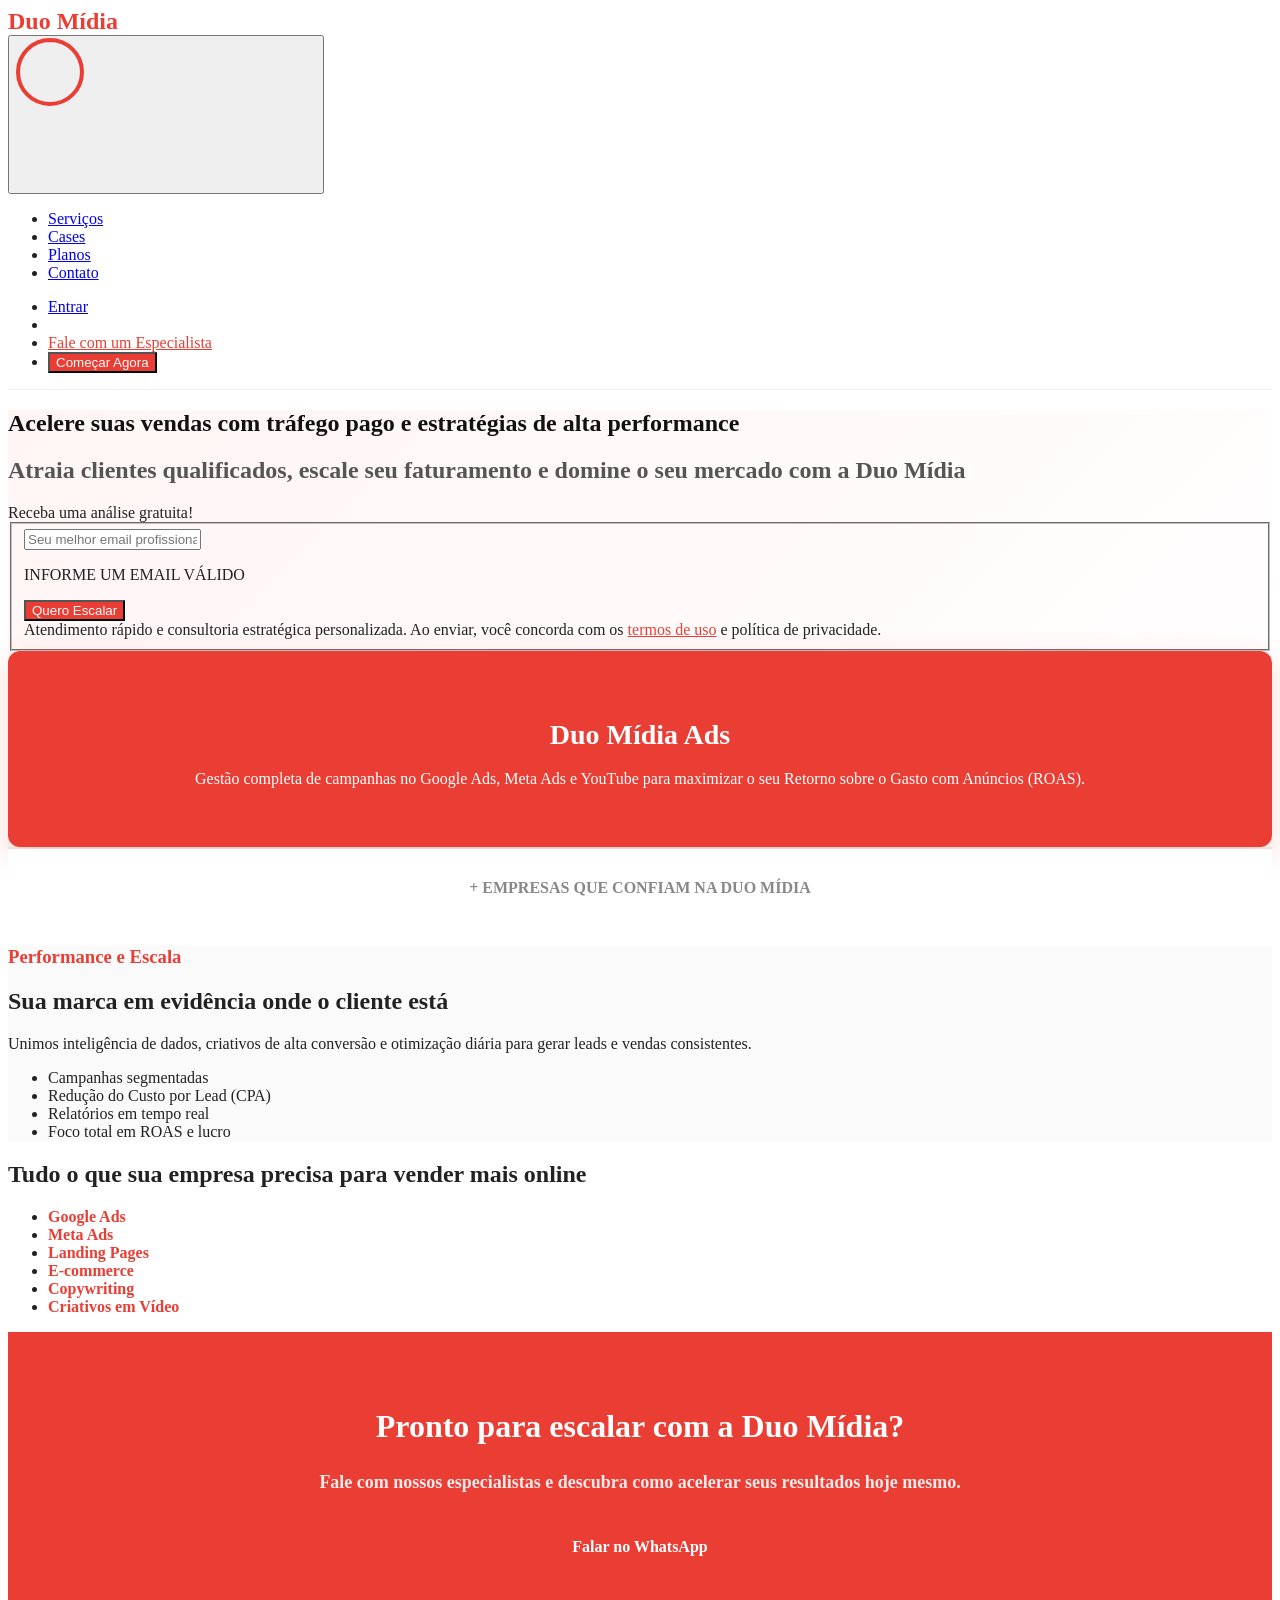
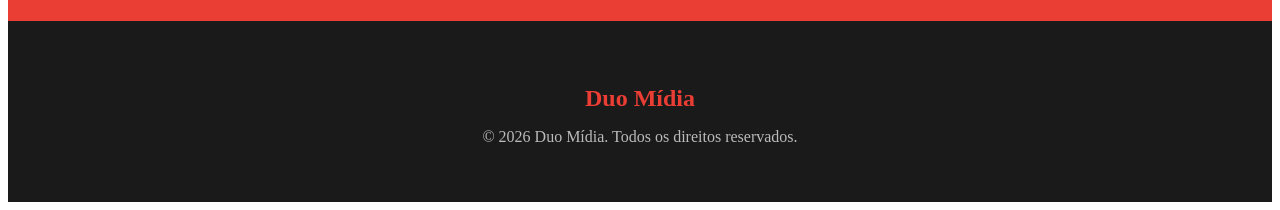
==== commit 86f929d0: "Update index.html" ====
--- a/index.html
+++ b/index.html
@@ -85,4 +85,254 @@
         background-color: var(--pure-white);
         color: #222222;
       }
-      .button-primary, .head-nav__start-now-button, .HomeAIAgents__signup button
+      .button-primary, .head-nav__start-now-button, .HomeAIAgents__signup button {
+        background-color: var(--primary-red) !important;
+        color: var(--pure-white) !important;
+      }
+      .button-primary:hover, .head-nav__start-now-button:hover {
+        background-color: var(--dark-red) !important;
+      }
+      .header__logo .logo a {
+        color: var(--primary-red) !important;
+        font-weight: 800;
+        text-decoration: none;
+      }
+      .HomeAIAgents {
+        background: linear-gradient(135deg, #fff5f5 0%, var(--pure-white) 100%);
+        border-bottom: 2px solid #ffeaea;
+      }
+    </style>
+
+    <script src="./index_files/lgpd_banner_app-5RIL2AV7.js.baixados" defer="defer"></script>
+    <style type="text/css">.js-tab-hidden{position:absolute !important;left:-9999px !important;top:-9999px !important;display:block !important}</style></head>
+  <body>
+    
+  <!-- Google Tag Manager (noscript) -->
+  <noscript><iframe src="https://www.googletagmanager.com/ns.html?id=GTM-KBQL9N"
+  height="0" width="0" style="display:none;visibility:hidden" title="Google Tag Manager"></iframe></noscript>
+  <!-- End Google Tag Manager (noscript) -->
+
+    <div itemscope="" itemtype="http://schema.org/Organization">
+  <span itemprop="name" content="Duo Mídia"></span>
+  <span itemprop="logo" content="https://duomidia.com.br/assets/logo_grande.jpg"></span>
+  <span itemprop="url" content="https://duomidia.com.br"></span>
+  <span itemprop="email" content="contato@duomidia.com.br"></span>
+  <span itemprop="telephone" content="+55 (11) 5039-4244"></span>
+</div>
+
+    <header id="header" class="header default default-header" style="background-color: #ffffff; border-bottom: 1px solid #eee;">
+  <div class="container">
+    <div class="header__row">
+      <div class="header__logo">
+        <div class="logo">
+          <a href="https://duomidia.com.br/pt-BR" style="font-size: 24px; color: #ea3e35; font-weight: bold;">Duo Mídia</a>
+        </div>
+      </div>
+
+      <button type="button" id="mobile_menu" class="header__toggle mobile-menu hidden-lg hidden-md pull-right" aria-expanded="false" aria-controls="header-nav" aria-label="Abrir menu de navegação">
+  <div id="hamburger" class="hamburglar is-closed">
+    <div class="burger-icon">
+      <div class="burger-container">
+        <span class="burger-bun-top"></span>
+        <span class="burger-filling"></span>
+        <span class="burger-bun-bot"></span>
+      </div>
+    </div>
+
+    <!-- svg ring containter -->
+    <div class="burger-ring">
+      <svg class="svg-ring">
+        <path class="path" fill="none" stroke="#ea3e35" stroke-miterlimit="10" stroke-width="4" d="M 34 2 C 16.3 2 2 16.3 2 34 s 14.3 32 32 32 s 32 -14.3 32 -32 S 51.7 2 34 2"></path>
+      </svg>
+    </div>
+  </div>
+</button>
+
+      <nav class="header__nav" id="header-nav">
+  <div class="header-navigation__wrapper">
+    <ul class="header__nav-list header-navigation__wrapper header-navigation__menu-items">
+        <li class="header__nav-item header__nav-item--bordered ">
+          <a class="header-navigation__item" href="#servicos">Serviços</a>
+        </li>
+        <li class="header__nav-item header__nav-item--bordered ">
+          <a target="_blank" class="header-navigation__item" href="#cases">Cases</a>
+        </li>
+        <li class="header__nav-item header__nav-item--bordered ">
+          <a class="header-navigation__item" href="#planos">Planos</a>
+        </li>
+        <li class="header__nav-item header__nav-item--bordered ">
+          <a target="_blank" class="header-navigation__item" href="#contato">Contato</a>
+        </li>
+    </ul>
+
+    <ul class="header__nav-list header-navigation__wrapper">
+      <li class="header__nav-item header-navigation__wrapper--login web" data-ui="login">
+        <a class="header-navigation__item login" href="https://duomidia.com.br/pt-BR/user_session/new">Entrar</a>
+      </li>
+      <li class="header__nav-item loading-wrapper">
+        <div class="loading-content">
+          <i class="fa-solid fa-spinner fa-spin"></i>
+        </div>
+      </li>
+
+        <li class="header__nav-item contact-sales-person">
+          <a class="button-secondary head-nav__contact-sales-person-button" href="https://wa.me/" target="_blank" rel="noopener" data-ui="contact-sales-person" style="border-color: #ea3e35; color: #ea3e35;">
+            Fale com um Especialista
+          </a>
+        </li>
+
+      <li class="header__nav-item start-now">
+        <button type="button" data-ui="start-now" class="head-nav__start-now-button button-primary">Começar Agora</button>
+      </li>
+    </ul>
+  </div>
+</nav>
+
+    </div>
+  </div>
+</header>
+    
+    <main class="mainWrapper">
+<section class="HomeAIAgents">
+  <div class="HomeContainer HomeAIAgents__container">
+    <hgroup class="HomeAIAgents__titles">
+      <h1 class="HomeAIAgents__title" style="color: #111;">Acelere suas vendas com <strong>tráfego pago</strong> e estratégias de alta performance</h1>
+      <h2 class="HomeAIAgents__subtitle" style="color: #555;">Atraia clientes qualificados, escale seu faturamento e domine o seu mercado com a Duo Mídia</h2>
+    </hgroup>
+
+    <div class="HomeAIAgents__signup">
+      <label class="HomeAIAgents__signup-label" for="signup_home_index_top">Receba uma análise gratuita!</label>
+
+      <form class="create-account" action="https://duomidia.com.br/pt-BR/signup" accept-charset="UTF-8" method="post"><input name="utf8" type="hidden" value="✓" autocomplete="off">
+  <fieldset>
+      <div data-ui="create-account__form-holder" class="form-holder form-holder--try-it row">
+        <div class="col-sm-12">
+          <div class="inline-input">
+            <div data-ui="email-field" class="create-accoun-input-wrapper">
+              <input type="email" name="enterprise_email" id="signup_home_index_top" maxlength="100" placeholder="Seu melhor email profissional" autocomplete="email" required="required" class="enterprise-email">
+              <input type="hidden" name="form_section_anchor" id="form_section_anchor" value="intro-signup-form" autocomplete="off">
+              <i class="icon validity"></i>
+              <p class="validation-error">INFORME UM EMAIL VÁLIDO</p>
+            </div>
+            <div data-ui="create-account__signup-button" class="create-accoun-button-wrapper">
+              <button name="submit_create_account" type="button" class="button-primary-inline not-lock" data-send="true" data-ui="sign-submit-button" style="background: #ea3e35; color: #fff;">
+                <span class="signup-button__try-it" data-ui="signup-button__try-it"></span>
+                <span class="signup-button__start-now" data-ui="signup-button__start-now">Quero Escalar</span>
+                <i class="fa-solid fa-spinner fa-spin hide"></i>
+              </button>
+            </div>
+          </div>
+        </div>
+      </div>
+
+      <div class="row">
+      <div class="col-sm-12">
+        <span class="create-account__trial-alert">Atendimento rápido e consultoria estratégica personalizada.</span>
+        <span data-ui="terms-and-conditions" class="intro-container__terms-and-conditions create-account__terms">Ao enviar, você concorda com os <a href="#" style="color: #ea3e35;">termos de uso</a> e política de privacidade.</span>
+      </div>
+    </div>
+  </fieldset>
+</form>
+    </div>
+
+    <div class="HomeAIAgents__picture-wrapper">
+      <div style="background: #ea3e35; color: #ffffff; padding: 40px; border-radius: 12px; text-align: center; box-shadow: 0 10px 30px rgba(234,62,53,0.2);">
+        <h3 style="font-size: 28px; margin-bottom: 15px; color: #ffffff;">Duo Mídia Ads</h3>
+        <p style="font-size: 16px; line-height: 1.5; color: #fff;">Gestão completa de campanhas no Google Ads, Meta Ads e YouTube para maximizar o seu Retorno sobre o Gasto com Anúncios (ROAS).</p>
+      </div>
+      <div class="HomeAIAgents__mobile-bg"></div>
+    </div>
+  </div>
+</section>
+
+<section class="HomeClients" style="background: #ffffff; padding: 30px 0;">
+  <div class="HomeContainer HomeClients__container" style="display: flex; justify-content: space-around; align-items: center; flex-wrap: wrap; gap: 20px;">
+    <span style="font-weight: bold; color: #888; font-size: 16px;">+ EMPRESAS QUE CONFIAM NA DUO MÍDIA</span>
+  </div>
+</section>
+
+<section class="HomeAutomationsAndAI HomeContentBox HomeContentBox--bordered" style="background: #fafafa;">
+  <div class="HomeContainer HomeContentBox__container">
+    <h3 class="HomeContentBox__legend" style="color: #ea3e35;">Performance e Escala</h3>
+    
+    <div class="HomeContentBox__content">
+      <h2 class="HomeContentBox__title">Sua marca em evidência onde o cliente está</h2>
+      <p class="HomeContentBox__description">Unimos inteligência de dados, criativos de alta conversão e otimização diária para gerar leads e vendas consistentes.</p>
+      <ul class="HomeContentBox__topics">
+        <li class="HomeContentBox__topic">
+          <i class="HomeContentBox__topic-icon fa fa-sparkle" style="color: #ea3e35;"></i>
+          <span class="HomeContentBox__topic-text">Campanhas segmentadas</span>
+        </li>
+        <li class="HomeContentBox__topic">
+          <i class="HomeContentBox__topic-icon fa fa-sparkle" style="color: #ea3e35;"></i>
+          <span class="HomeContentBox__topic-text">Redução do Custo por Lead (CPA)</span>
+        </li>
+        <li class="HomeContentBox__topic">
+          <i class="HomeContentBox__topic-icon fa fa-sparkle" style="color: #ea3e35;"></i>
+          <span class="HomeContentBox__topic-text">Relatórios em tempo real</span>
+        </li>
+        <li class="HomeContentBox__topic">
+          <i class="HomeContentBox__topic-icon fa fa-sparkle" style="color: #ea3e35;"></i>
+          <span class="HomeContentBox__topic-text">Foco total em ROAS e lucro</span>
+        </li>
+      </ul>
+    </div>
+  </div>
+</section>
+
+<section class="HomeFeatures" style="background: #ffffff;">
+  <div class="HomeContainer HomeFeatures__container">
+    <h2 class="HomeFeatures__title">Tudo o que sua empresa precisa para vender mais online</h2>
+
+    <ul class="HomeFeatures__features">
+        <li class="HomeFeatures__feature">
+          <span class="HomeFeatures__feature-name" style="font-weight: bold; color: #ea3e35;">Google Ads</span>
+        </li>
+        <li class="HomeFeatures__feature">
+          <span class="HomeFeatures__feature-name" style="font-weight: bold; color: #ea3e35;">Meta Ads</span>
+        </li>
+        <li class="HomeFeatures__feature">
+          <span class="HomeFeatures__feature-name" style="font-weight: bold; color: #ea3e35;">Landing Pages</span>
+        </li>
+        <li class="HomeFeatures__feature">
+          <span class="HomeFeatures__feature-name" style="font-weight: bold; color: #ea3e35;">E-commerce</span>
+        </li>
+        <li class="HomeFeatures__feature">
+          <span class="HomeFeatures__feature-name" style="font-weight: bold; color: #ea3e35;">Copywriting</span>
+        </li>
+        <li class="HomeFeatures__feature">
+          <span class="HomeFeatures__feature-name" style="font-weight: bold; color: #ea3e35;">Criativos em Vídeo</span>
+        </li>
+    </ul>
+  </div>
+</section>
+
+</main>
+
+    <footer id="footer" class="footer-container" style="background-color: #1a1a1a; color: #ffffff;">
+    <div class="sign-up-container" style="background-color: #ea3e35; padding: 50px 0;">
+      <div id="signup-form" class="home-section__signup-footer container" style="text-align: center;">
+        <div id="create_account" class="create-account col-sm-12">
+          <div class="text-block">
+            <h2 class="signup-form__title" style="color: #fff; font-size: 32px;">Pronto para escalar com a Duo Mídia?</h2>
+            <h3 class="signup-form__subtitle" style="color: #ffeaea; font-size: 18px; margin-bottom: 30px;">Fale com nossos especialistas e descubra como acelerar seus resultados hoje mesmo.</h3>
+          </div>
+          <div>
+            <a href="https://wa.me/" class="button-primary" style="background: #ffffff; color: #ea3e35; padding: 15px 30px; border-radius: 6px; font-weight: bold; text-decoration: none; display: inline-block;">Falar no WhatsApp</a>
+          </div>
+        </div>
+      </div>
+    </div>
+
+    <div class="container" style="padding: 40px 0;">
+      <div class="row row-limit">
+        <div class="col-sm-12" style="text-align: center;">
+          <h3 style="color: #ea3e35; font-size: 24px; font-weight: bold; margin-bottom: 10px;">Duo Mídia</h3>
+          <p style="color: #bbb;">© 2026 Duo Mídia. Todos os direitos reservados.</p>
+        </div>
+      </div>
+    </div>
+</footer>
+
+    <script src="./index_files/basicScripts-FH25YHWO.js.baixados"></script>
+</body></html>
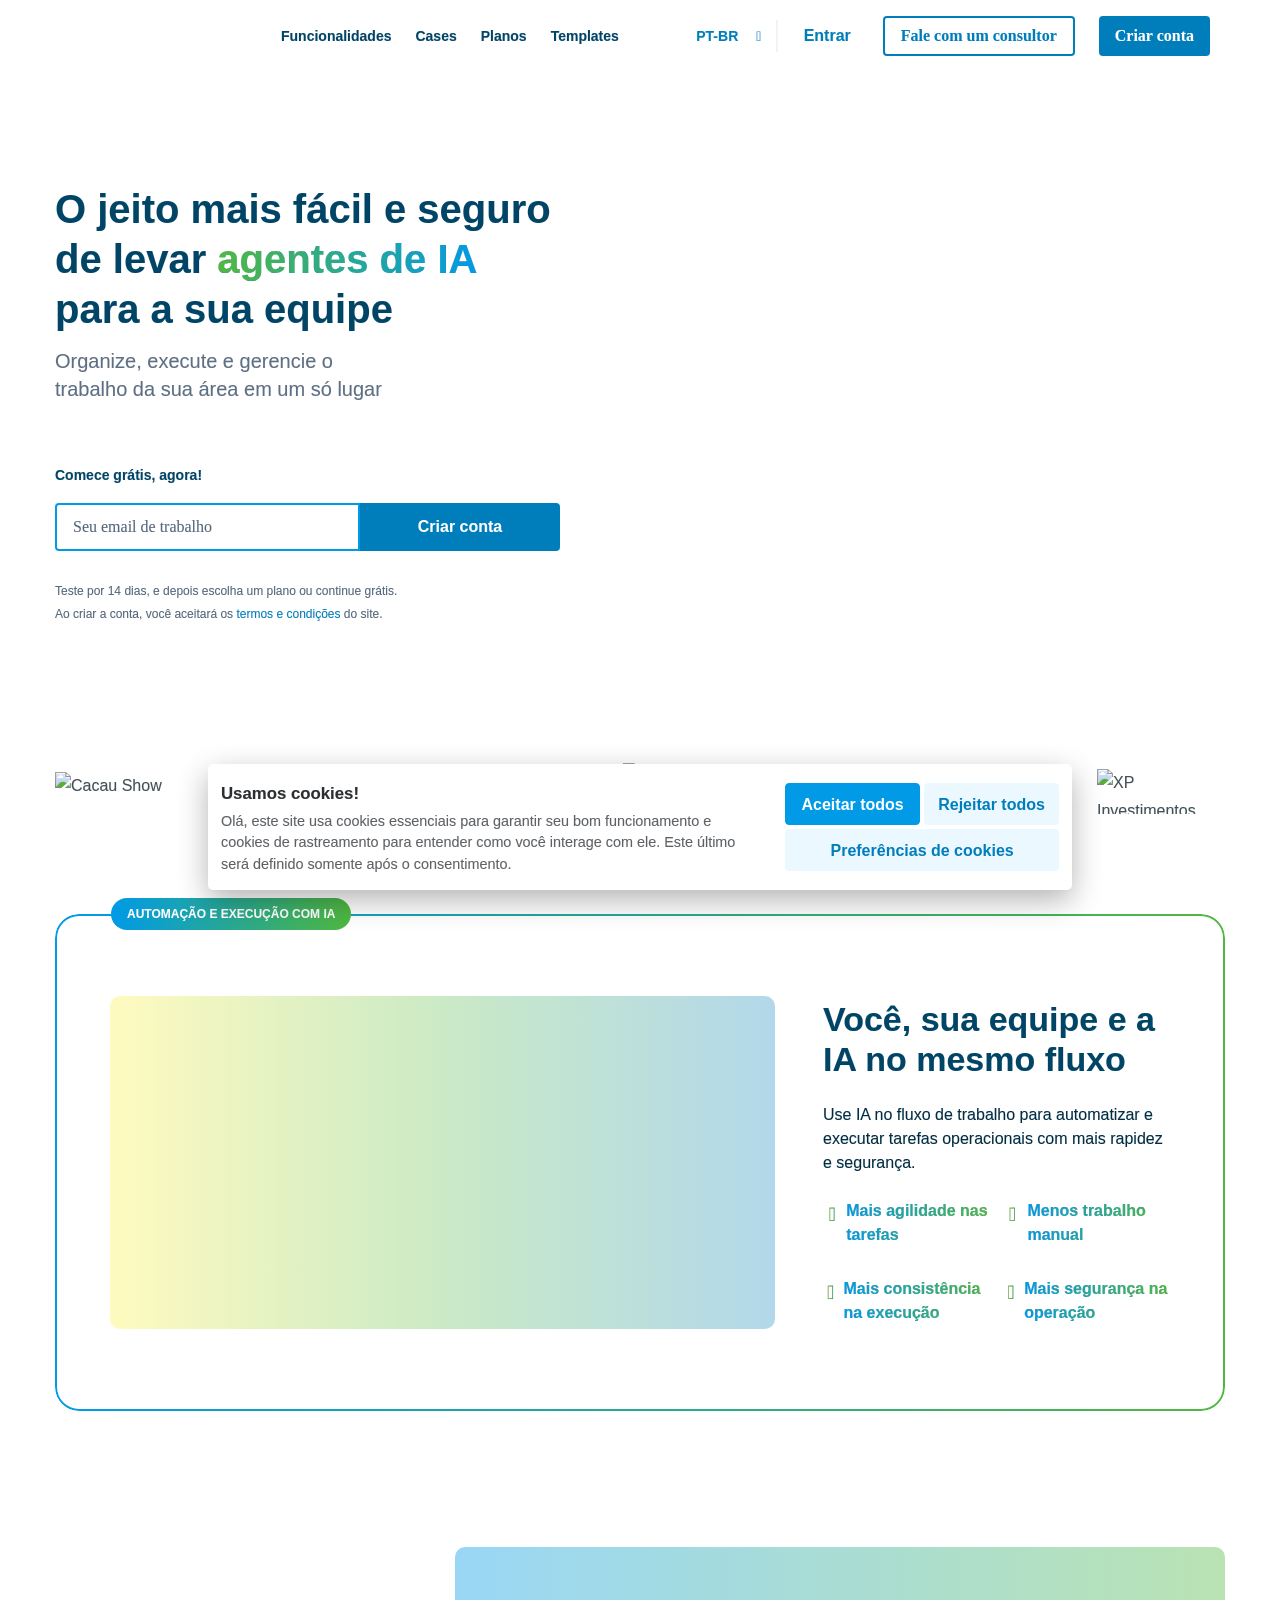
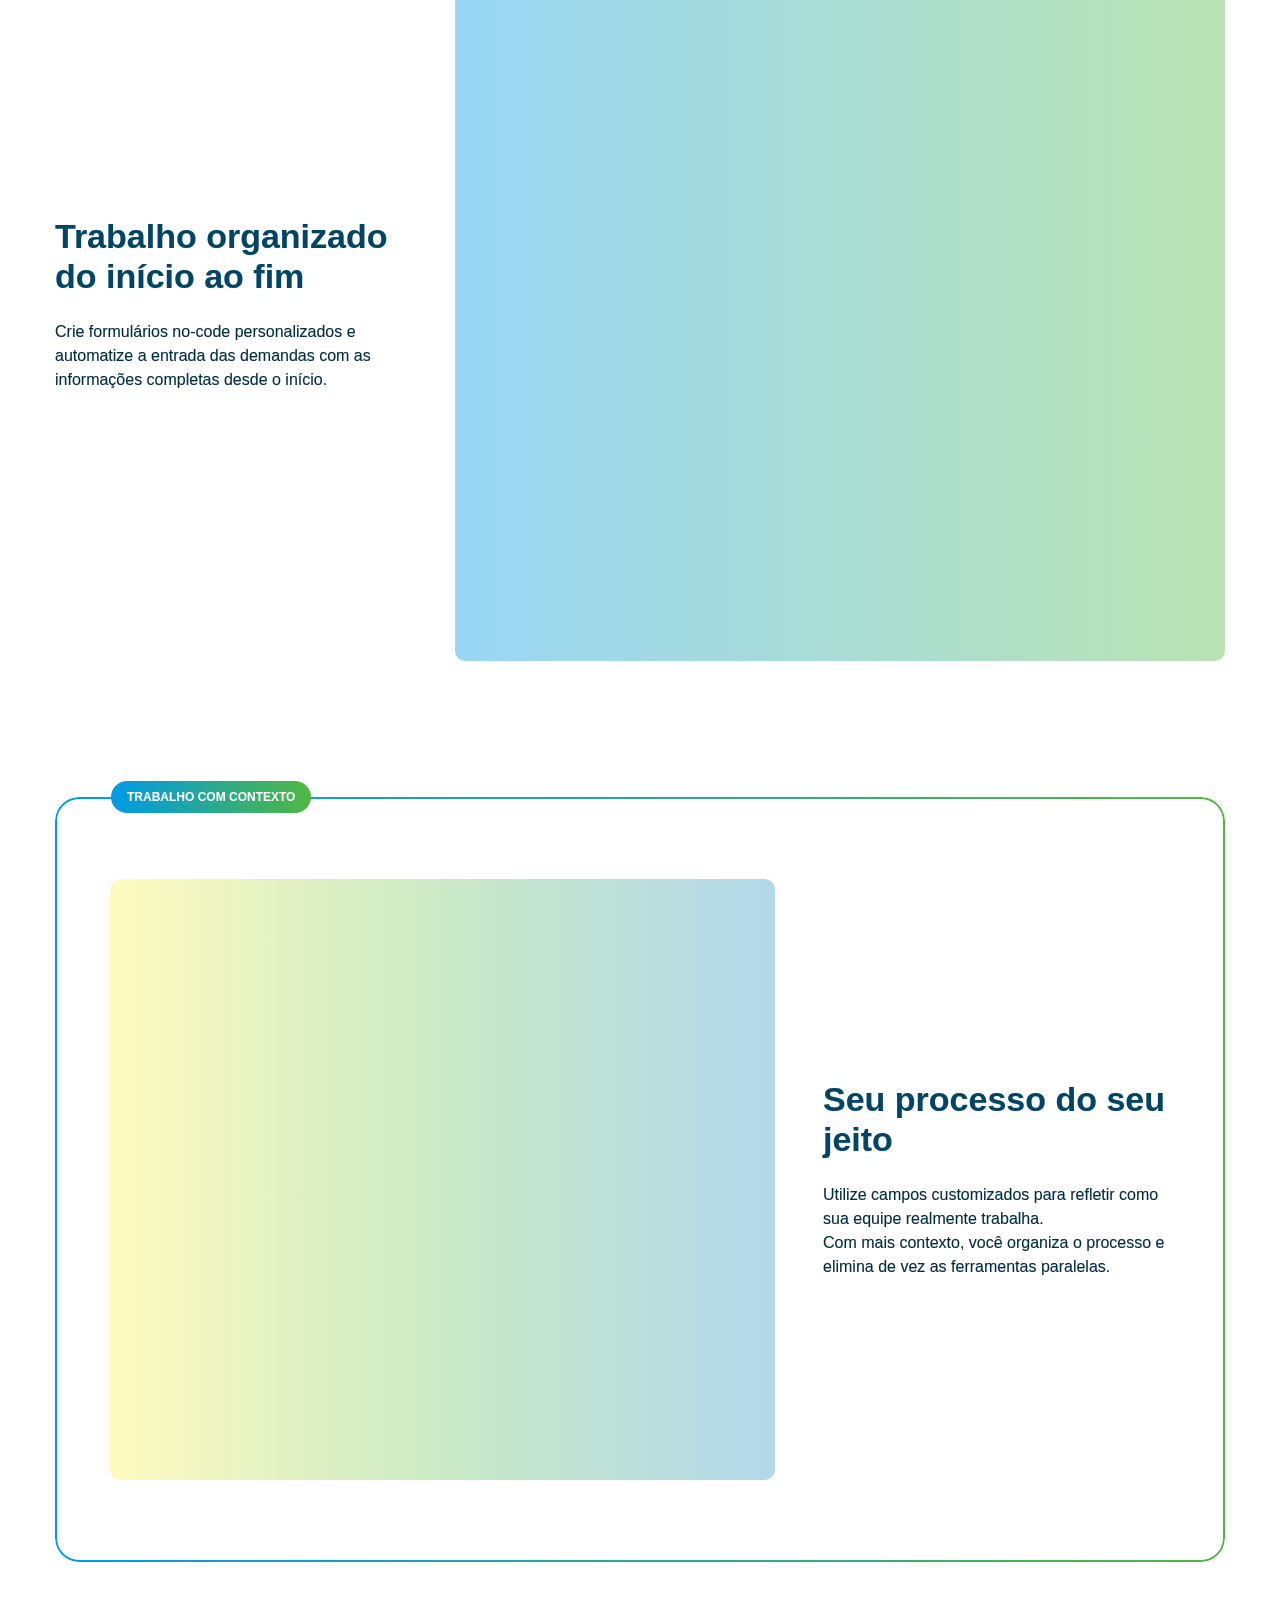
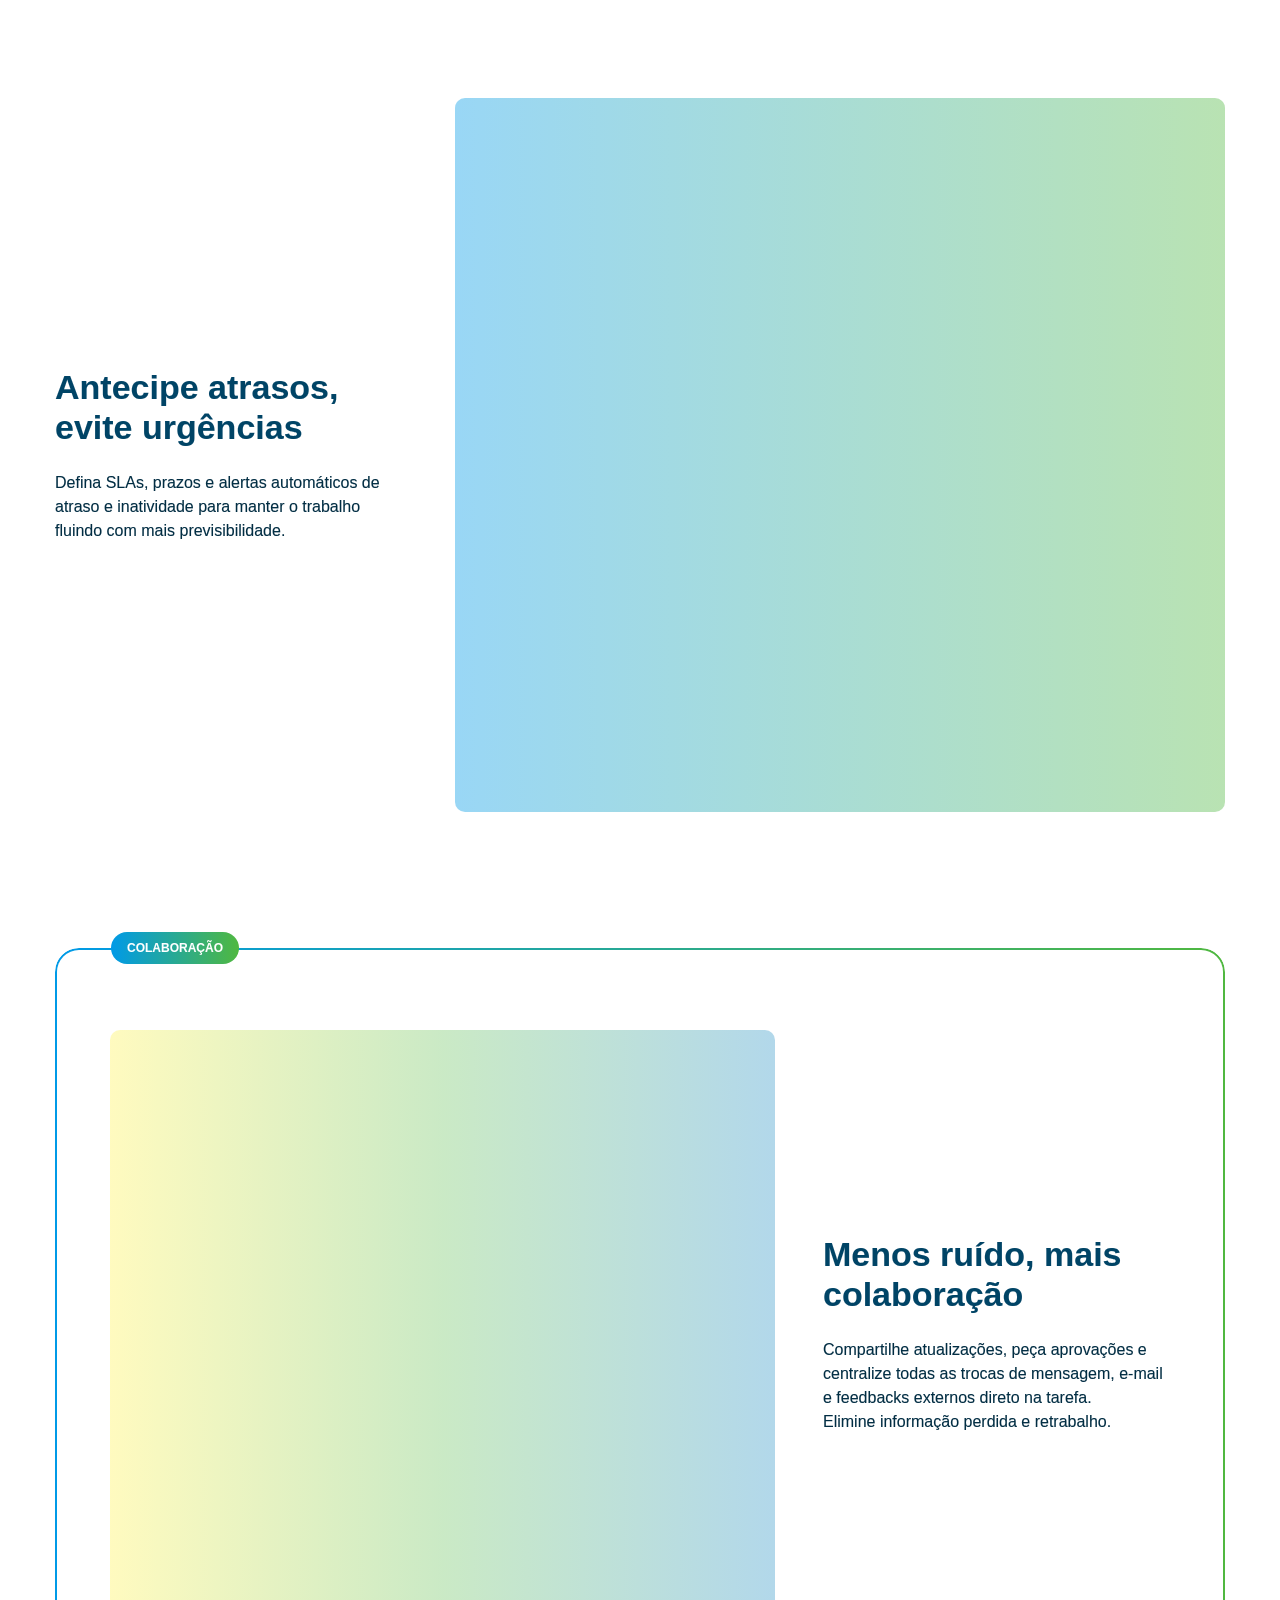
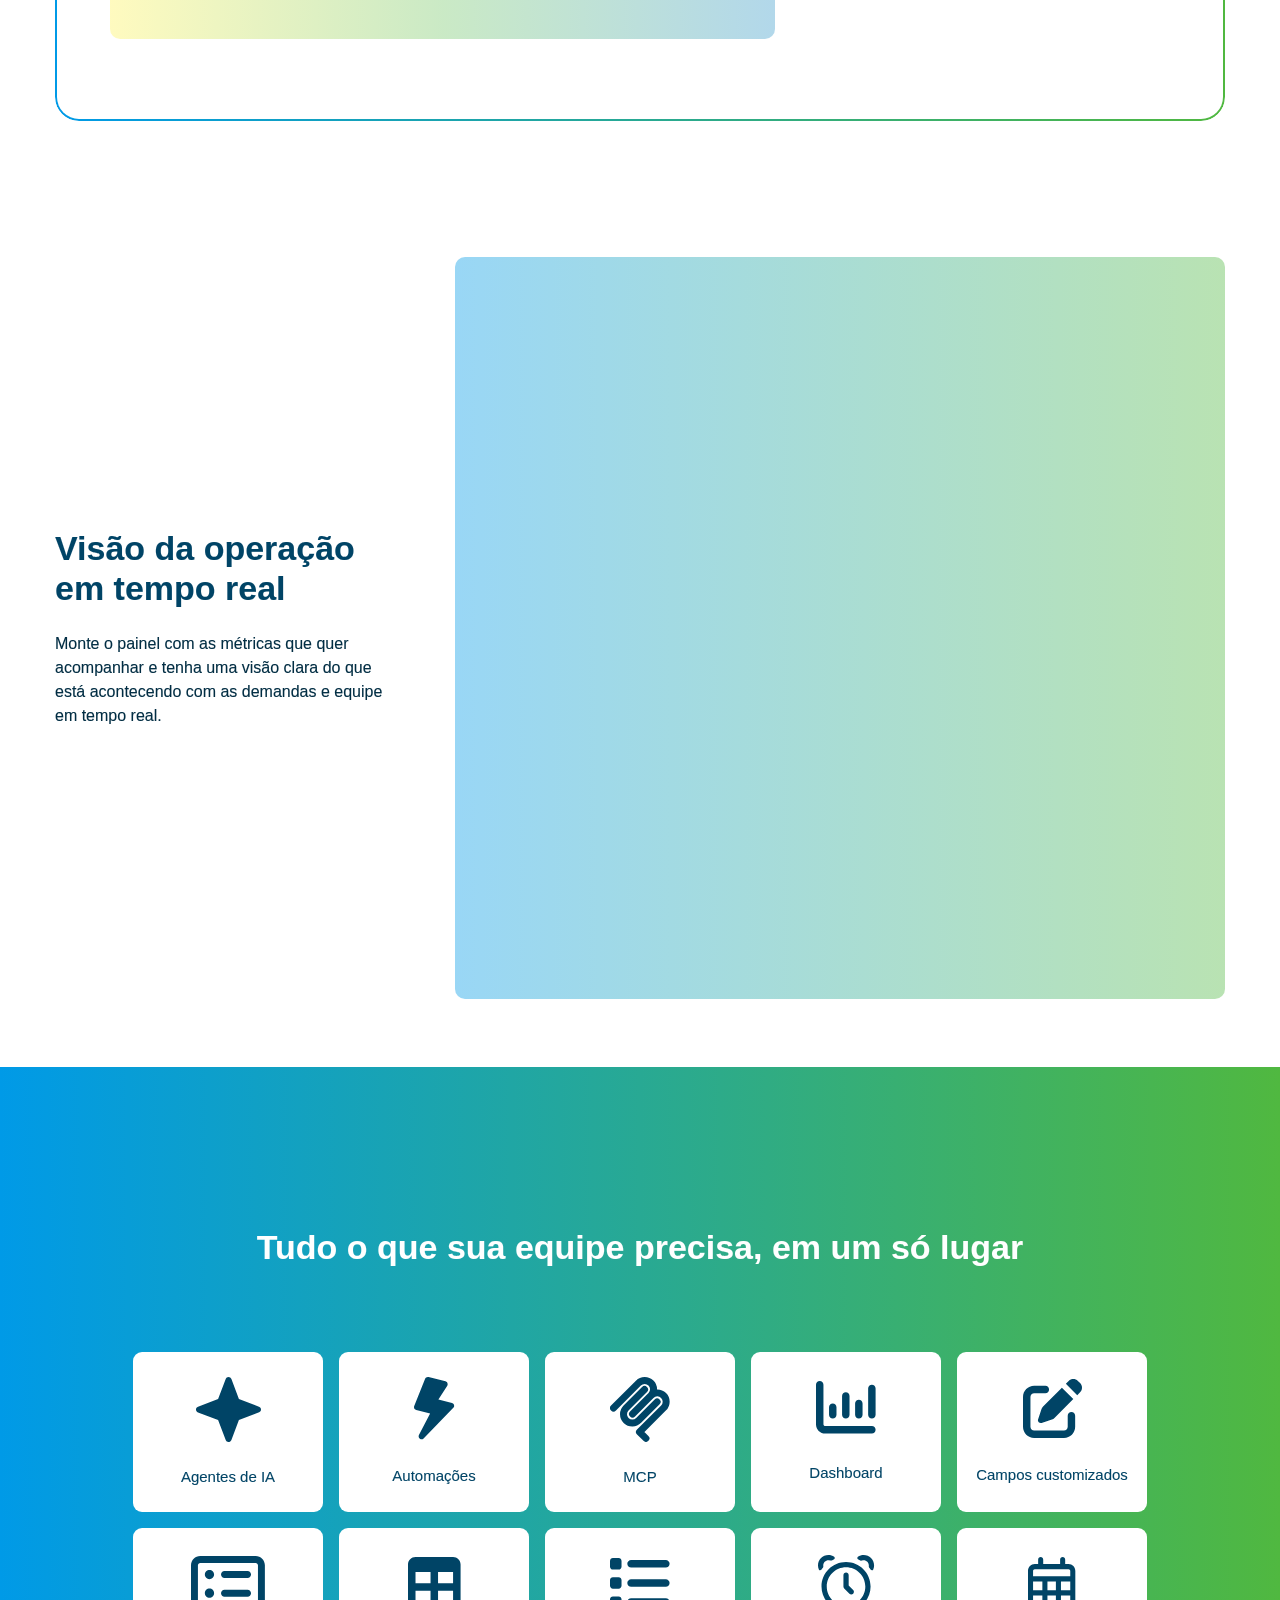
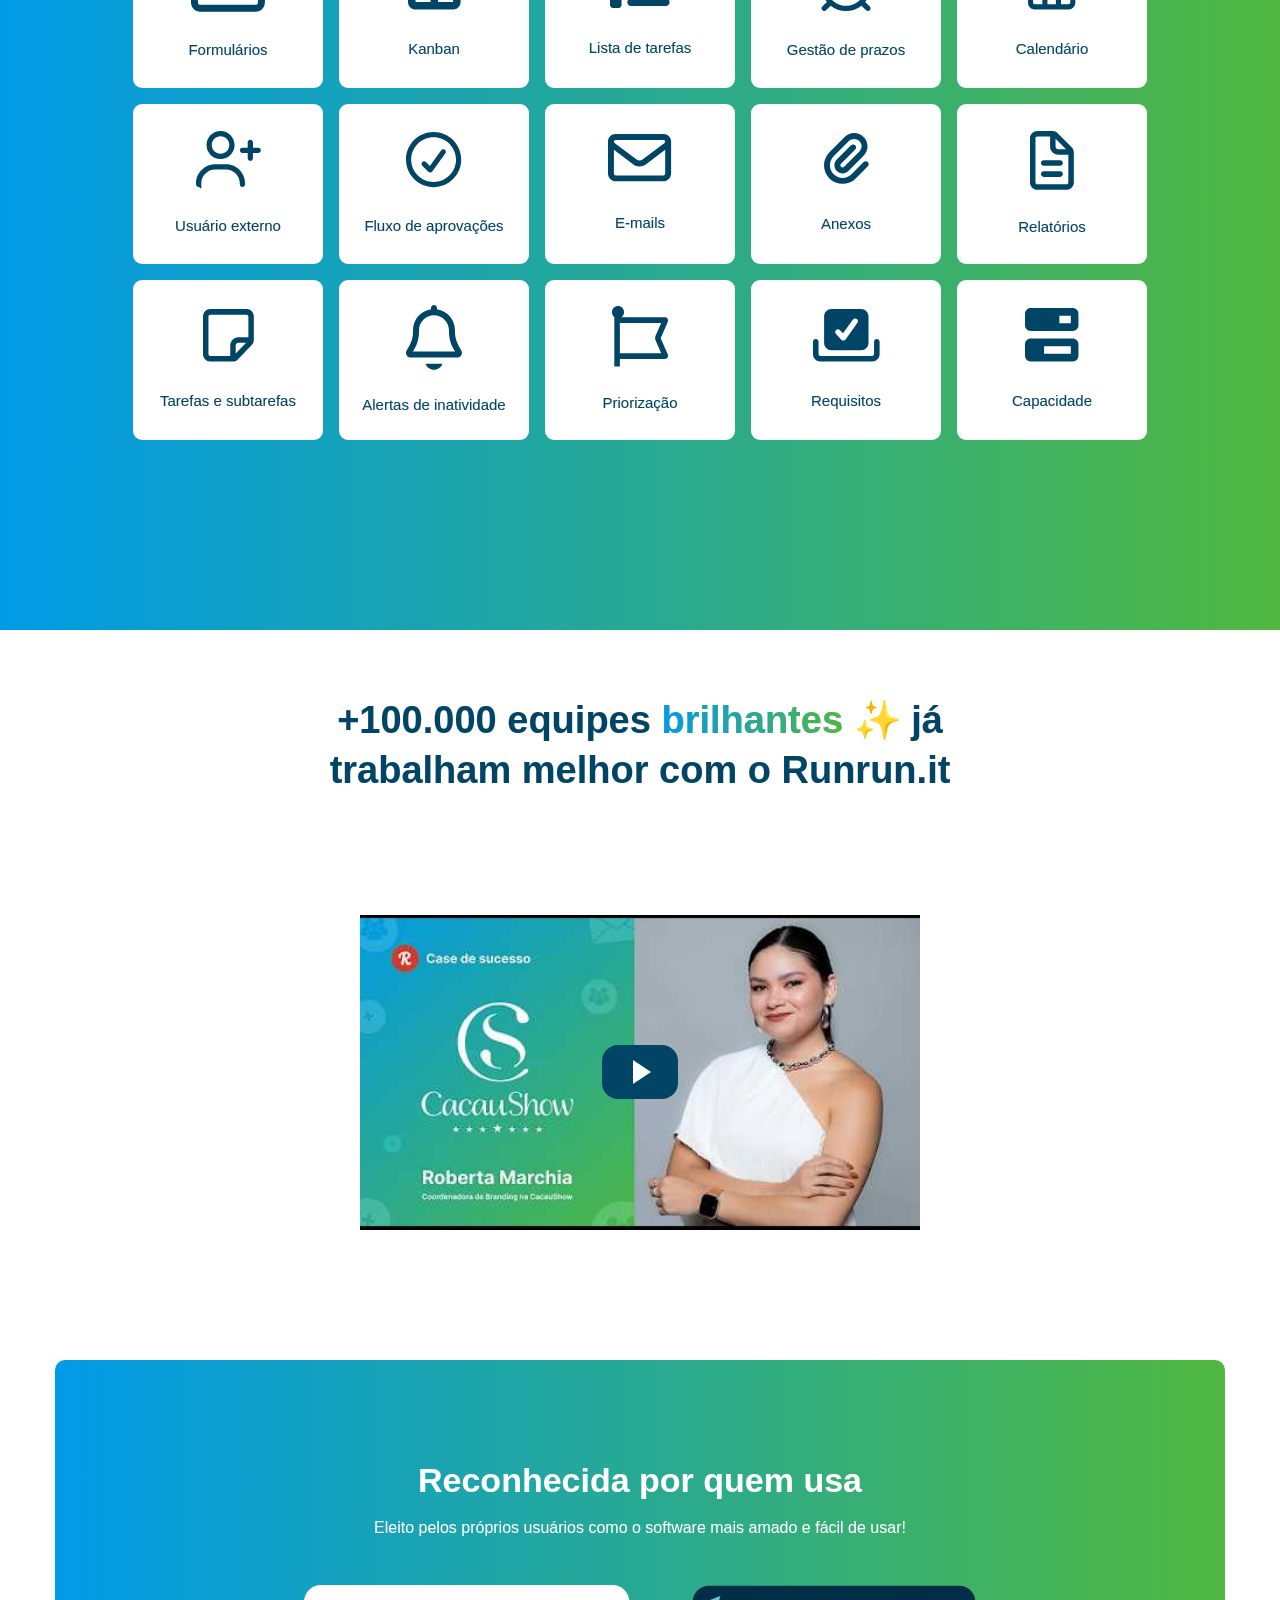
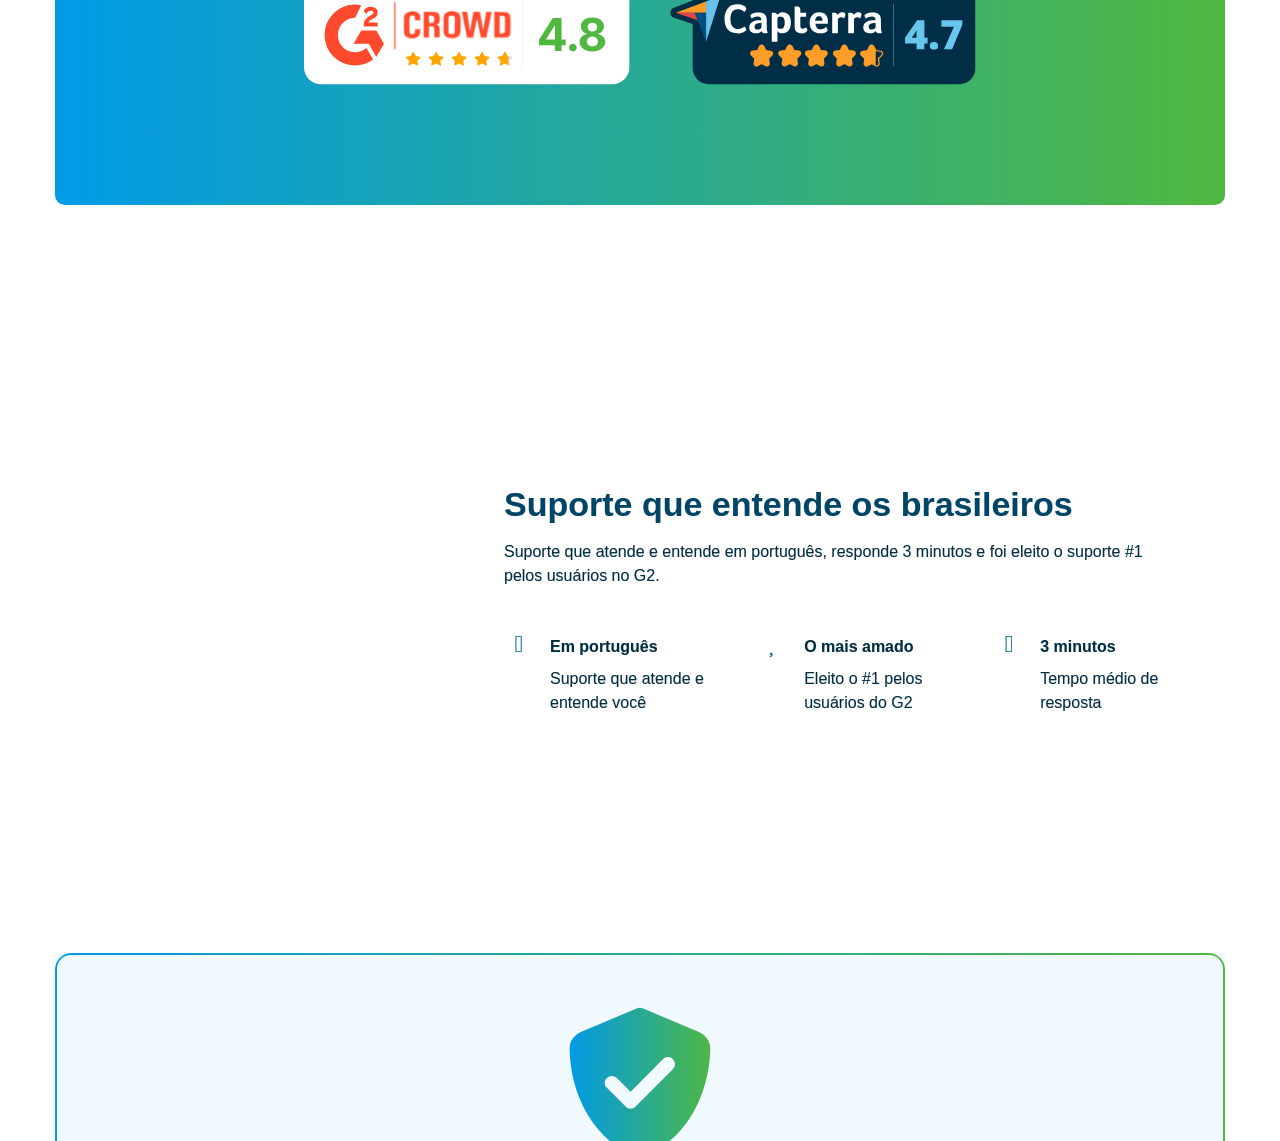
==== commit c1deb62d: "Add files via upload" ====
--- a/index.html
+++ b/index.html
@@ -1,11 +1,12 @@
 <!DOCTYPE html>
+<!-- saved from url=(0023)https://runrun.it/pt-BR -->
 <html lang="pt" class="show--consent"><head><meta http-equiv="Content-Type" content="text/html; charset=UTF-8">
-    <title>Duo Mídia | Agência e Performance Digital</title>
+    <title>Runrun.it | Gerenciador de Processos e Projetos</title>
 
     <script type="text/javascript" async="" src="./index_files/5in4fij5"></script><script>
-      window.duomidia = window.duomidia || {}
-      window.duomidia.env = 'production'
-      window.Duomidia = {}
+      window.runrun = window.runrun || {}
+      window.runrun.env = 'production'
+      window.Runrunit = {}
     </script>
 
     <!-- Analytics -->
@@ -13,6 +14,7 @@
   var dataLayer = dataLayer || [];
     dataLayer.push({'event':'outside_application_tag'});
 </script>
+
 
   <!-- Google Analytics -->
   <script type="text/plain" data-category="analytics">
@@ -43,26 +45,47 @@
 
     <!-- End Analytics -->
 
+    
+
 <meta http-equiv="X-UA-Compatible" content="IE=edge">
-  <meta name="description" content="Duo Mídia é a agência especializada em tráfego pago, campanhas de alta performance e estratégias digitais para acelerar o seu negócio. Crie sua conta e comece agora!">
-
-<meta name="keywords" content="duo midia, duomidia, marketing digital, trafego pago, gestao de trafego, anuncios online, google ads, meta ads, performance, midia digital">
+  <meta name="description" content="Runrun.it é o software de gestão de processos e projetos que automatiza solicitações para sua equipe e organiza todo o trabalho em um único lugar. Crie sua conta e teste grátis!">
+
+<meta name="keywords" content="runrun it, runrun.it, runrun-it, runrunit, gestão de processos, gestão de projetos, gestão de demandas, fluxo de trabalho, automação de processos, gestão de equipes, colaboração, kanban, formulário online, gestão de tarefas, tasks, projetos, workflow, automação de demandas, automação de trabalho, gestão do trabalho, software de gestão de equipes, software de gestão de processos, software de gestão de tarefas, software de gestão de projetos, software de gestão do trabalho">
 <meta http-equiv="content-language" content="pt-BR">
 <meta name="MobileOptimized" content="320">
 <meta name="viewport" content="width=device-width,initial-scale=1">
 <meta name="theme-color" content="#ea3e35">
 <meta name="apple-mobile-web-app-status-bar-style" content="#ea3e35">
 
-<link rel="alternate" href="https://duomidia.com.br/pt-BR" hreflang="pt-BR">
+
+<link rel="alternate" href="https://runrun.it/pt-BR" hreflang="pt-BR"><link rel="alternate" href="https://runrun.it/en-US" hreflang="en-US"><link rel="alternate" href="https://runrun.it/en-GB" hreflang="en-GB"><link rel="alternate" href="https://runrun.it/es-419" hreflang="es-419">
 
 <!-- for Open Graph -->
 <meta property="og:type" content="website">
-<meta property="og:title" content="Duo Mídia">
-<meta property="og:description" content="Estou usando a Duo Mídia para alavancar minhas campanhas e vendas online. Conheça nossas soluções de tráfego e performance!">
-<meta property="og:url" content="https://duomidia.com.br/pt-BR">
-<meta property="og:image" content="https://duomidia.com.br/static/images/logo_1200X630.png">
-<meta property="og:site_name" content="Duo Mídia">
+<meta property="og:title" content="Runrun.it">
+<meta property="og:description" content="Estou usando o Runrun.it, uma ferramenta que automatiza e organiza o fluxo de trabalho na minha empresa. Crie sua conta grátis e experimente você também!">
+<meta property="og:url" content="https://runrun.it/pt-BR">
+<meta property="og:image" content="https://runrun.it//static/images/logo_1200X630.png">
+<meta property="og:site_name" content="Runrun.it">
 <!-- end for Open Graph -->
+
+    <link rel="apple-touch-icon" type="image/png" href="https://runrun.it/static/images/favicons/apple-touch-icon-57x57.png" sizes="57x57" data-favicon="app-favicon">
+<link rel="apple-touch-icon" type="image/x-icon" href="https://runrun.it/static/images/favicons/apple-touch-icon-60x60.png" sizes="60x60" data-favicon="app-favicon">
+<link rel="apple-touch-icon" type="image/x-icon" href="https://runrun.it/static/images/favicons/apple-touch-icon-72x72.png" sizes="72x72" data-favicon="app-favicon">
+<link rel="apple-touch-icon" type="image/x-icon" href="https://runrun.it/static/images/favicons/apple-touch-icon-76x76.png" sizes="76x76" data-favicon="app-favicon">
+<link rel="apple-touch-icon" type="image/png" href="https://runrun.it/static/images/favicons/apple-touch-icon-114x114.png" sizes="114x114" data-favicon="app-favicon">
+<link rel="apple-touch-icon" type="image/x-icon" href="https://runrun.it/static/images/favicons/apple-touch-icon-120x120.png" sizes="120x120" data-favicon="app-favicon">
+<link rel="apple-touch-icon" type="image/x-icon" href="https://runrun.it/static/images/favicons/apple-touch-icon-144x144.png" sizes="144x144" data-favicon="app-favicon">
+<link rel="apple-touch-icon" type="image/x-icon" href="https://runrun.it/static/images/favicons/apple-touch-icon-152x152.png" sizes="152x152" data-favicon="app-favicon">
+<link rel="icon" type="image/png" href="https://runrun.it/static/images/favicons/favicon-196x196.png" sizes="196x196" data-favicon="app-favicon">
+<link rel="icon" type="image/png" href="https://runrun.it/static/images/favicons/favicon-160x160.png" sizes="160x160" data-favicon="app-favicon">
+<link rel="icon" type="image/png" href="https://runrun.it/static/images/favicons/favicon-96x96.png" sizes="96x96" data-favicon="app-favicon">
+<link rel="icon" type="image/png" href="https://runrun.it/static/images/favicons/favicon-32x32.png" sizes="32x32" data-favicon="app-favicon">
+<link rel="icon" type="image/png" href="https://runrun.it/static/images/favicons/favicon-16x16.png" sizes="16x16" data-favicon="app-favicon">
+<meta name="msapplication-config" content="/ieconfig.xml">
+
+
+    <link rel="chrome-webstore-item" href="https://chrome.google.com/webstore/detail/nkobdnbojmojigogajchgfmaelhoofhi">
 
     <link rel="stylesheet" type="text/css" href="./index_files/css" media="all" onload="this.media='all'; this.onload = null">
     <script>
@@ -73,38 +96,12 @@
     <script src="./index_files/home_app-HSBKPTCW.js.baixados" defer="defer"></script>
     <link rel="stylesheet" href="./index_files/home_app-6MAWMKFG.css" media="screen">
     
-    <!-- Tema Vermelho e Branco Customizado -->
-    <style>
-      :root {
-        --primary-red: #ea3e35;
-        --dark-red: #c52a21;
-        --pure-white: #ffffff;
-        --off-white: #f9f9f9;
-      }
-      body {
-        background-color: var(--pure-white);
-        color: #222222;
-      }
-      .button-primary, .head-nav__start-now-button, .HomeAIAgents__signup button {
-        background-color: var(--primary-red) !important;
-        color: var(--pure-white) !important;
-      }
-      .button-primary:hover, .head-nav__start-now-button:hover {
-        background-color: var(--dark-red) !important;
-      }
-      .header__logo .logo a {
-        color: var(--primary-red) !important;
-        font-weight: 800;
-        text-decoration: none;
-      }
-      .HomeAIAgents {
-        background: linear-gradient(135deg, #fff5f5 0%, var(--pure-white) 100%);
-        border-bottom: 2px solid #ffeaea;
-      }
-    </style>
+    
 
     <script src="./index_files/lgpd_banner_app-5RIL2AV7.js.baixados" defer="defer"></script>
-    <style type="text/css">.js-tab-hidden{position:absolute !important;left:-9999px !important;top:-9999px !important;display:block !important}</style></head>
+
+    
+  <style type="text/css">.js-tab-hidden{position:absolute !important;left:-9999px !important;top:-9999px !important;display:block !important}</style></head>
   <body>
     
   <!-- Google Tag Manager (noscript) -->
@@ -113,19 +110,20 @@
   <!-- End Google Tag Manager (noscript) -->
 
     <div itemscope="" itemtype="http://schema.org/Organization">
-  <span itemprop="name" content="Duo Mídia"></span>
-  <span itemprop="logo" content="https://duomidia.com.br/assets/logo_grande.jpg"></span>
-  <span itemprop="url" content="https://duomidia.com.br"></span>
-  <span itemprop="email" content="contato@duomidia.com.br"></span>
+  <span itemprop="name" content="Runrun.it"></span>
+  <span itemprop="logo" content="https://runrun.it/assets/logo_grande.jpg"></span>
+  <span itemprop="url" content="https://runrun.it"></span>
+  <span itemprop="email" content="help@runrun.it"></span>
   <span itemprop="telephone" content="+55 (11) 5039-4244"></span>
 </div>
 
-    <header id="header" class="header default default-header" style="background-color: #ffffff; border-bottom: 1px solid #eee;">
+
+    <header id="header" class="header default default-header">
   <div class="container">
     <div class="header__row">
       <div class="header__logo">
         <div class="logo">
-          <a href="https://duomidia.com.br/pt-BR" style="font-size: 24px; color: #ea3e35; font-weight: bold;">Duo Mídia</a>
+          <a href="https://runrun.it/pt-BR">Runrun.it</a>
         </div>
       </div>
 
@@ -142,8 +140,20 @@
     <!-- svg ring containter -->
     <div class="burger-ring">
       <svg class="svg-ring">
-        <path class="path" fill="none" stroke="#ea3e35" stroke-miterlimit="10" stroke-width="4" d="M 34 2 C 16.3 2 2 16.3 2 34 s 14.3 32 32 32 s 32 -14.3 32 -32 S 51.7 2 34 2"></path>
+        <path class="path" fill="none" stroke="#fff" stroke-miterlimit="10" stroke-width="4" d="M 34 2 C 16.3 2 2 16.3 2 34 s 14.3 32 32 32 s 32 -14.3 32 -32 S 51.7 2 34 2"></path>
       </svg>
+    </div>
+    <!-- the masked path that animates the fill to the ring -->
+    <svg width="0" height="0">
+      <mask id="mask">
+        <path xmlns="http://www.w3.org/2000/svg" fill="none" stroke="#ff0000" stroke-miterlimit="10" stroke-width="4" d="M 34 2 c 11.6 0 21.8 6.2 27.4 15.5 c 2.9 4.8 5 16.5 -9.4 16.5 h -4"></path>
+      </mask>
+    </svg>
+
+    <div class="path-burger">
+      <div class="animate-path">
+        <div class="path-rotation"></div>
+      </div>
     </div>
   </div>
 </button>
@@ -152,22 +162,40 @@
   <div class="header-navigation__wrapper">
     <ul class="header__nav-list header-navigation__wrapper header-navigation__menu-items">
         <li class="header__nav-item header__nav-item--bordered ">
-          <a class="header-navigation__item" href="#servicos">Serviços</a>
+          <a class="header-navigation__item" href="https://use.runrun.it/funcionalidades/">Funcionalidades</a>
         </li>
         <li class="header__nav-item header__nav-item--bordered ">
-          <a target="_blank" class="header-navigation__item" href="#cases">Cases</a>
+          <a target="_blank" class="header-navigation__item" href="https://use.runrun.it/na-pratica/">Cases</a>
         </li>
         <li class="header__nav-item header__nav-item--bordered ">
-          <a class="header-navigation__item" href="#planos">Planos</a>
+          <a class="header-navigation__item" href="https://runrun.it/pt-BR/planos-e-precos">Planos</a>
         </li>
         <li class="header__nav-item header__nav-item--bordered ">
-          <a target="_blank" class="header-navigation__item" href="#contato">Contato</a>
+          <a target="_blank" class="header-navigation__item" href="https://templates.runrun.it/">Templates</a>
         </li>
     </ul>
 
     <ul class="header__nav-list header-navigation__wrapper">
+        <li class="header__nav-item header-navigation__wrapper--locale"><div class="group-language">
+  <button type="button" data-toggle="dropdown">
+      <span class="txt-location">
+          pt-BR
+      </span>
+      <i class="fa-solid fa-caret-down icon-lg"></i>
+  </button>
+  <nav class="dropdown-menu" role="navigation">
+  <span class="arrow-border hidden-xs"></span>
+  <span class="arrow hidden-xs"></span>
+    <ul>
+        <li><a hreflang="en-us" href="https://runrun.it/en-US">English US</a></li>
+        <li><a hreflang="en-gb" href="https://runrun.it/en-GB">English UK</a></li>
+        <li><a hreflang="es-419" href="https://runrun.it/es-419">Español</a></li>
+    </ul>
+  </nav>
+</div>
+</li>
       <li class="header__nav-item header-navigation__wrapper--login web" data-ui="login">
-        <a class="header-navigation__item login" href="https://duomidia.com.br/pt-BR/user_session/new">Entrar</a>
+        <a class="header-navigation__item login" href="https://runrun.it/pt-BR/user_session/new">Entrar</a>
       </li>
       <li class="header__nav-item loading-wrapper">
         <div class="loading-content">
@@ -175,164 +203,1055 @@
         </div>
       </li>
 
+      <li class="header__nav-item header__nav-item--bordered header-navigation__wrapper--login mobile">
+        <span class="header-navigation__item login">Deseja fazer login?</span>
+        <div class="header-navigation__item download">
+          <div class="footer-list__item footer-list__item--block ios-app">
+            <a href="https://itunes.apple.com/br/app/runrun.it/id1041556496?l=pt-br&amp;mt=8" target="_blank" aria-label="Download on the App Store">
+              <span class="mobile-app mobile-app--regular apple-app-store rr-default-margin-top"></span>
+            </a>
+          </div>
+          <div class="footer-list__item footer-list__item--block android-app">
+            <a href="https://play.google.com/store/apps/details?id=com.maissimples.runrunit&amp;hl=pt-BR" target="_blank" aria-label="Get it on Google Play">
+              <span class="mobile-app mobile-app--regular google-play rr-default-margin-top"></span>
+            </a>
+          </div>
+        </div>
+      </li>
+
         <li class="header__nav-item contact-sales-person">
-          <a class="button-secondary head-nav__contact-sales-person-button" href="https://wa.me/" target="_blank" rel="noopener" data-ui="contact-sales-person" style="border-color: #ea3e35; color: #ea3e35;">
-            Fale com um Especialista
+          <a class="button-secondary head-nav__contact-sales-person-button" href="https://use.runrun.it/contato/" target="_blank" rel="noopener" data-ui="contact-sales-person">
+            Fale com um consultor
           </a>
         </li>
 
       <li class="header__nav-item start-now">
-        <button type="button" data-ui="start-now" class="head-nav__start-now-button button-primary">Começar Agora</button>
+        <button type="button" data-ui="start-now" class="head-nav__start-now-button button-primary">Criar conta</button>
       </li>
     </ul>
   </div>
 </nav>
 
+<script type="text/javascript">
+  document.addEventListener('DOMContentLoaded', function () {
+    var loginLink = document.querySelector('.header-navigation__wrapper--login.web > a')
+    var loadingWrapper = document.querySelector('.loading-wrapper')
+
+    if (!loginLink || !loadingWrapper) return
+
+    loginLink.addEventListener('click', function () {
+      loginLink.style.display = 'none'
+      loadingWrapper.style.display = 'block'
+    })
+  })
+</script>
+
     </div>
   </div>
 </header>
+
     
     <main class="mainWrapper">
 <section class="HomeAIAgents">
   <div class="HomeContainer HomeAIAgents__container">
     <hgroup class="HomeAIAgents__titles">
-      <h1 class="HomeAIAgents__title" style="color: #111;">Acelere suas vendas com <strong>tráfego pago</strong> e estratégias de alta performance</h1>
-      <h2 class="HomeAIAgents__subtitle" style="color: #555;">Atraia clientes qualificados, escale seu faturamento e domine o seu mercado com a Duo Mídia</h2>
+      <h1 class="HomeAIAgents__title">O jeito mais fácil e seguro
+de levar <strong>agentes de IA</strong>
+para a sua equipe</h1>
+      <h2 class="HomeAIAgents__subtitle">Organize, execute e gerencie o
+trabalho da sua área em um só lugar</h2>
     </hgroup>
 
     <div class="HomeAIAgents__signup">
-      <label class="HomeAIAgents__signup-label" for="signup_home_index_top">Receba uma análise gratuita!</label>
-
-      <form class="create-account" action="https://duomidia.com.br/pt-BR/signup" accept-charset="UTF-8" method="post"><input name="utf8" type="hidden" value="✓" autocomplete="off">
+      <label class="HomeAIAgents__signup-label" for="signup_home_index_top">Comece grátis, agora!</label>
+
+      <form class="create-account" action="https://runrun.it/pt-BR/signup" accept-charset="UTF-8" method="post"><input name="utf8" type="hidden" value="✓" autocomplete="off"><input type="hidden" name="authenticity_token" value="sy2t5sobEo0Y5rby3SIW51jGTpVHHBujQIVQL7eBVQ4O6d3_K0Ng1rG45BeCd5c-guuUOTXfX-OHmooX05ADFQ" autocomplete="off">
   <fieldset>
+    <div id="flash_for_signup">
+    <div class="flash-_gtm_data_layer login-error" data-alert="alert" id="_gtm_data_layer">
+      <button type="button" class="close" title="close">×</button>
+      <p>["{'event':'outside_application_tag'}"]</p>
+    </div>
+</div>
+<div class="flash-for-email-validation">
+  <div class="flash-error" data-alert="alert" style="display:none;">
+    <button class="close btn-lock-submit" title="close">×</button>
+    <div class="not-enterprise-message hide">
+      <p>Este não parece ser um email de trabalho. Para explorar todos os benefícios do Runrun.it, sugerimos que você crie a conta com seu email profissional.</p>
+      <p id="force_create_account" class="not-enterprise-force"><a href="https://runrun.it/pt-BR#">Este é meu email de trabalho</a></p>
+    </div>
+    <div class="email-required-message hide">
+      <p>Campo email não pode ser vazio</p>
+    </div>
+  </div>
+</div>
+
       <div data-ui="create-account__form-holder" class="form-holder form-holder--try-it row">
         <div class="col-sm-12">
           <div class="inline-input">
             <div data-ui="email-field" class="create-accoun-input-wrapper">
-              <input type="email" name="enterprise_email" id="signup_home_index_top" maxlength="100" placeholder="Seu melhor email profissional" autocomplete="email" required="required" class="enterprise-email">
+              <input type="email" name="enterprise_email" id="signup_home_index_top" maxlength="100" placeholder="Seu email de trabalho" autocomplete="email" required="required" class="enterprise-email">
               <input type="hidden" name="form_section_anchor" id="form_section_anchor" value="intro-signup-form" autocomplete="off">
               <i class="icon validity"></i>
-              <p class="validation-error">INFORME UM EMAIL VÁLIDO</p>
-            </div>
+              <p class="validation-error">INFORME UM EMAIL VÁLIDO</p><p>
+            </p></div>
             <div data-ui="create-account__signup-button" class="create-accoun-button-wrapper">
-              <button name="submit_create_account" type="button" class="button-primary-inline not-lock" data-send="true" data-ui="sign-submit-button" style="background: #ea3e35; color: #fff;">
+              <button name="submit_create_account" type="button" class="button-primary-inline not-lock" data-send="true" data-ui="sign-submit-button">
                 <span class="signup-button__try-it" data-ui="signup-button__try-it"></span>
-                <span class="signup-button__start-now" data-ui="signup-button__start-now">Quero Escalar</span>
+                <span class="signup-button__start-now" data-ui="signup-button__start-now">Criar conta</span>
                 <i class="fa-solid fa-spinner fa-spin hide"></i>
-              </button>
+</button>              <input type="hidden" name="allow_non_corporate_email" id="allow_non_corporate_email" value="true" autocomplete="off">
+              <input type="hidden" name="source" id="source" value="signup_home_index_top" autocomplete="off">
+              <input type="hidden" name="ga[distinct_id]" id="ga_distinct_id" autocomplete="off">
+              <input type="hidden" name="optimizely[experiment_id]" id="optimizely_experiment_id" class="experiment_id" autocomplete="off">
+              <input type="hidden" name="optimizely[variation_id]" id="optimizely_variation_id" class="variation_id" autocomplete="off">
+              <input type="hidden" name="optimizely[variation_name]" id="optimizely_variation_name" class="variation_name" autocomplete="off">
             </div>
           </div>
         </div>
       </div>
 
+
       <div class="row">
       <div class="col-sm-12">
-        <span class="create-account__trial-alert">Atendimento rápido e consultoria estratégica personalizada.</span>
-        <span data-ui="terms-and-conditions" class="intro-container__terms-and-conditions create-account__terms">Ao enviar, você concorda com os <a href="#" style="color: #ea3e35;">termos de uso</a> e política de privacidade.</span>
+        <span class="create-account__trial-alert">Teste por 14 dias, e depois escolha um plano ou continue grátis.</span>
+        <span data-ui="terms-and-conditions" class="intro-container__terms-and-conditions create-account__terms">Ao criar a conta, você aceitará os <a href="https://runrun.it/pt-BR/gerenciador-de-tarefas-termos-de-uso">termos e condições</a> do site.</span>
       </div>
+      
     </div>
   </fieldset>
 </form>
     </div>
 
     <div class="HomeAIAgents__picture-wrapper">
-      <div style="background: #ea3e35; color: #ffffff; padding: 40px; border-radius: 12px; text-align: center; box-shadow: 0 10px 30px rgba(234,62,53,0.2);">
-        <h3 style="font-size: 28px; margin-bottom: 15px; color: #ffffff;">Duo Mídia Ads</h3>
-        <p style="font-size: 16px; line-height: 1.5; color: #fff;">Gestão completa de campanhas no Google Ads, Meta Ads e YouTube para maximizar o seu Retorno sobre o Gasto com Anúncios (ROAS).</p>
-      </div>
+      <picture class="HomeAIAgents__picture">
+        <source type="image/webp" srcset="
+            /static/images/home/ai-agents-pt-BR@1x.webp,
+            /static/images/home/ai-agents-pt-BR@2x.webp 2x,
+            /static/images/home/ai-agents-pt-BR@3x.webp 3x
+          ">
+        <source srcset="
+            /static/images/home/ai-agents-pt-BR@1x.png,
+            /static/images/home/ai-agents-pt-BR@2x.png 2x,
+            /static/images/home/ai-agents-pt-BR@3x.png 3x
+          ">
+        <img class="HomeAIAgents__image" src="./index_files/ai-agents-pt-BR@1x.png" width="656" height="367" alt="" loading="eager" fetchpriority="high">
+      </picture>
       <div class="HomeAIAgents__mobile-bg"></div>
     </div>
   </div>
 </section>
 
-<section class="HomeClients" style="background: #ffffff; padding: 30px 0;">
-  <div class="HomeContainer HomeClients__container" style="display: flex; justify-content: space-around; align-items: center; flex-wrap: wrap; gap: 20px;">
-    <span style="font-weight: bold; color: #888; font-size: 16px;">+ EMPRESAS QUE CONFIAM NA DUO MÍDIA</span>
+<section class="HomeClients">
+  <div class="HomeContainer HomeClients__container">
+    <img src="./index_files/cacau-show-119w.png" srcset="
+        /static/images/home/clients/cacau-show-119w.png,
+        /static/images/home/clients/cacau-show-238w.png 2x
+      " alt="Cacau Show" width="119" height="39" class="HomeClients__image" style="--width: 119px" loading="lazy">
+    <img src="./index_files/fgv-101w.png" srcset="
+        /static/images/home/clients/fgv-101w.png,
+        /static/images/home/clients/fgv-202w.png 2x
+      " alt="FGV" width="101" height="43" class="HomeClients__image" style="--width: 101px" loading="lazy">
+    <img src="./index_files/grupo-boticario-173w.png" srcset="
+        /static/images/home/clients/grupo-boticario-173w.png,
+        /static/images/home/clients/grupo-boticario-346w.png 2x
+      " alt="Grupo Boticário" width="173" height="43" class="HomeClients__image" style="--width: 173px" loading="lazy">
+    <img src="./index_files/seara-78w.png" srcset="
+        /static/images/home/clients/seara-78w.png,
+        /static/images/home/clients/seara-156w.png 2x
+      " alt="Seara" width="78" height="57" class="HomeClients__image" style="--width: 78px" loading="lazy">
+    <img src="./index_files/smartfit-109w.png" srcset="
+        /static/images/home/clients/smartfit-109w.png,
+        /static/images/home/clients/smartfit-218w.png 2x
+      " alt="Smartfit" width="109" height="48" class="HomeClients__image" style="--width: 109px" loading="lazy">
+    <img src="./index_files/unimed-112w.png" srcset="
+        /static/images/home/clients/unimed-112w.png,
+        /static/images/home/clients/unimed-224w.png 2x
+      " alt="Unimed" width="112" height="39" class="HomeClients__image" style="--width: 112px" loading="lazy">
+    <img src="./index_files/xp-investimentos-128w.png" srcset="
+        /static/images/home/clients/xp-investimentos-128w.png,
+        /static/images/home/clients/xp-investimentos-256w.png 2x
+      " alt="XP Investimentos" width="128" height="45" class="HomeClients__image" style="--width: 128px" loading="lazy">
   </div>
 </section>
 
-<section class="HomeAutomationsAndAI HomeContentBox HomeContentBox--bordered" style="background: #fafafa;">
+<section class="HomeAutomationsAndAI HomeContentBox HomeContentBox--bordered">
   <div class="HomeContainer HomeContentBox__container">
-    <h3 class="HomeContentBox__legend" style="color: #ea3e35;">Performance e Escala</h3>
+    <h3 class="HomeContentBox__legend">Automação e execução com IA</h3>
     
     <div class="HomeContentBox__content">
-      <h2 class="HomeContentBox__title">Sua marca em evidência onde o cliente está</h2>
-      <p class="HomeContentBox__description">Unimos inteligência de dados, criativos de alta conversão e otimização diária para gerar leads e vendas consistentes.</p>
+      <h2 class="HomeContentBox__title">Você, sua equipe e a IA no mesmo fluxo</h2>
+      <p class="HomeContentBox__description">Use IA no fluxo de trabalho para automatizar e executar tarefas operacionais com mais rapidez e segurança.</p>
       <ul class="HomeContentBox__topics">
         <li class="HomeContentBox__topic">
-          <i class="HomeContentBox__topic-icon fa fa-sparkle" style="color: #ea3e35;"></i>
-          <span class="HomeContentBox__topic-text">Campanhas segmentadas</span>
+          <i class="HomeContentBox__topic-icon fa fa-sparkle"></i>
+          <span class="HomeContentBox__topic-text">Mais agilidade
+nas tarefas</span>
         </li>
         <li class="HomeContentBox__topic">
-          <i class="HomeContentBox__topic-icon fa fa-sparkle" style="color: #ea3e35;"></i>
-          <span class="HomeContentBox__topic-text">Redução do Custo por Lead (CPA)</span>
+          <i class="HomeContentBox__topic-icon fa fa-sparkle"></i>
+          <span class="HomeContentBox__topic-text">Menos trabalho manual</span>
         </li>
         <li class="HomeContentBox__topic">
-          <i class="HomeContentBox__topic-icon fa fa-sparkle" style="color: #ea3e35;"></i>
-          <span class="HomeContentBox__topic-text">Relatórios em tempo real</span>
+          <i class="HomeContentBox__topic-icon fa fa-sparkle"></i>
+          <span class="HomeContentBox__topic-text">Mais consistência na execução</span>
         </li>
         <li class="HomeContentBox__topic">
-          <i class="HomeContentBox__topic-icon fa fa-sparkle" style="color: #ea3e35;"></i>
-          <span class="HomeContentBox__topic-text">Foco total em ROAS e lucro</span>
+          <i class="HomeContentBox__topic-icon fa fa-sparkle"></i>
+          <span class="HomeContentBox__topic-text">Mais segurança na operação</span>
         </li>
       </ul>
     </div>
+
+    <video class="HomeContentBox__picture HomeContentBox__video--lazy" muted="" loop="" disablepictureinpicture="" preload="none" poster="/static/videos/home/automations-and-ai-pt-poster.webp" data-video-src="/static/videos/home/automations-and-ai-pt.mp4"><source src="/static/videos/home/automations-and-ai-pt.mp4" type="video/mp4"></video>
   </div>
 </section>
 
-<section class="HomeFeatures" style="background: #ffffff;">
+<section class="HomeForms HomeContentBox">
+  <div class="HomeContainer HomeContentBox__container">
+    <div class="HomeContentBox__content">
+      <h2 class="HomeContentBox__title">Trabalho organizado do início ao fim</h2>
+      <p class="HomeContentBox__description">
+        Crie formulários no-code personalizados e automatize a entrada das
+demandas com as informações completas desde o início.
+      </p>
+    </div>
+
+    <picture class="HomeContentBox__picture">
+      <source type="image/webp" media="(max-width: 991px)" sizes="(max-width: 400px) 270px, (max-width: 880px) 535px, 654px" srcset="
+          /static/images/home/creating-tasks-using-forms-in-pt-270w.webp 270w,
+          /static/images/home/creating-tasks-using-forms-in-pt-535w.webp 535w,
+          /static/images/home/creating-tasks-using-forms-in-pt-654w.webp 654w
+        ">
+      <source type="image/webp" media="(min-width: 992px)" srcset="
+          /static/images/home/creating-tasks-using-forms-in-pt-654w.webp,
+          /static/images/home/creating-tasks-using-forms-in-pt-1308w.webp 2x
+        ">
+      <source media="(max-width: 991px)" sizes="(max-width: 400px) 270px, (max-width: 880px) 535px, 654px" srcset="
+          /static/images/home/creating-tasks-using-forms-in-pt-270w.png 270w,
+          /static/images/home/creating-tasks-using-forms-in-pt-535w.png 535w,
+          /static/images/home/creating-tasks-using-forms-in-pt-654w.png 654w
+        ">
+      <source media="(min-width: 992px)" srcset="
+          /static/images/home/creating-tasks-using-forms-in-pt-654w.png,
+          /static/images/home/creating-tasks-using-forms-in-pt-1308w.png 2x
+        ">
+      <img class="HomeContentBox__image" src="./index_files/creating-tasks-using-forms-in-pt-270w.png" width="270" height="145" alt="" loading="lazy">
+    </picture>
+  </div>
+</section>
+
+<section class="HomeCustomFields HomeContentBox HomeContentBox--bordered">
+  <div class="HomeContainer HomeContentBox__container">
+    <h3 class="HomeContentBox__legend">Trabalho com contexto</h3>
+    
+    <div class="HomeContentBox__content">
+      <h2 class="HomeContentBox__title">Seu processo do seu jeito</h2>
+      <p class="HomeContentBox__description">Utilize campos customizados para refletir como sua equipe realmente trabalha.
+Com mais contexto, você organiza o processo e elimina de vez as ferramentas paralelas.</p>
+    </div>
+
+    <picture class="HomeContentBox__picture">
+      <source type="image/webp" media="(max-width: 768px)" srcset="/static/images/home/edit-field-in-pt-282w.webp">
+      <source type="image/webp" media="(min-width: 769px) and (max-width: 991px)" srcset="/static/images/home/edit-field-in-pt-534w.webp">
+      <source type="image/webp" media="(min-width: 992px)" srcset="
+          /static/images/home/edit-field-in-pt-625w.webp,
+          /static/images/home/edit-field-in-pt-1250w.webp 2x
+        ">
+      <source media="(max-width: 768px)" srcset="/static/images/home/edit-field-in-pt-282w.png">
+      <source media="(min-width: 769px) and (max-width: 991px)" srcset="/static/images/home/edit-field-in-pt-534w.png">
+      <source media="(min-width: 992px)" srcset="
+          /static/images/home/edit-field-in-pt-625w.png,
+          /static/images/home/edit-field-in-pt-1250w.png 2x
+        ">
+      <img class="HomeContentBox__image" src="./index_files/edit-field-in-pt-282w.png" width="282" height="234" alt="" loading="lazy">
+    </picture>
+  </div>
+</section>
+
+<section class="HomeKanban HomeContentBox">
+  <div class="HomeContainer HomeContentBox__container">
+    <div class="HomeContentBox__content">
+      <h2 class="HomeContentBox__title">Antecipe atrasos, evite urgências</h2>
+      <p class="HomeContentBox__description">
+        Defina SLAs, prazos e alertas automáticos de atraso e inatividade para
+manter o trabalho fluindo com mais previsibilidade.
+      </p>
+    </div>
+
+    <picture class="HomeContentBox__picture">
+      <source type="image/webp" media="(max-width: 991px)" sizes="(max-width: 880px) 465px, 591px" srcset="
+          /static/images/home/board-in-pt-465w.webp 465w,
+          /static/images/home/board-in-pt-591w.webp 591w
+        ">
+      <source type="image/webp" media="(min-width: 992px)" srcset="
+          /static/images/home/board-in-pt-591w.webp,
+          /static/images/home/board-in-pt-1182w.webp 2x
+        ">
+      <source media="(max-width: 991px)" sizes="(max-width: 880px) 465px, 591px" srcset="
+          /static/images/home/board-in-pt-465w.png 465w,
+          /static/images/home/board-in-pt-591w.png 591w
+        ">
+      <source media="(min-width: 992px)" srcset="
+          /static/images/home/board-in-pt-591w.png,
+          /static/images/home/board-in-pt-1182w.png 2x
+        ">
+      <img class="HomeContentBox__image" src="./index_files/board-in-pt-465w.png" width="465" height="276" alt="" loading="lazy">
+    </picture>
+  </div>
+</section>
+
+<section class="HomeEvaluation HomeContentBox HomeContentBox--bordered">
+  <div class="HomeContainer HomeContentBox__container">
+    <h3 class="HomeContentBox__legend">Colaboração</h3>
+    
+    <div class="HomeContentBox__content">
+      <h2 class="HomeContentBox__title">Menos ruído, mais colaboração</h2>
+      <p class="HomeContentBox__description">Compartilhe atualizações, peça aprovações e centralize todas as trocas de mensagem, e-mail e feedbacks externos direto na tarefa.
+Elimine informação perdida e retrabalho.</p>
+    </div>
+
+    <picture class="HomeContentBox__picture">
+      <source type="image/webp" media="(max-width: 991px)" sizes="(max-width: 400px) 235px, (max-width: 880px) 440px, 600px" srcset="
+          /static/images/home/task-workflows-in-pt-235w.webp 235w,
+          /static/images/home/task-workflows-in-pt-440w.webp 440w,
+          /static/images/home/task-workflows-in-pt-600w.webp 600w
+        ">
+      <source type="image/webp" media="(min-width: 992px)" srcset="
+          /static/images/home/task-workflows-in-pt-600w.webp,
+          /static/images/home/task-workflows-in-pt-1200w.webp 2x
+        ">
+      <source media="(max-width: 991px)" sizes="(max-width: 400px) 235px, (max-width: 880px) 440px, 600px" srcset="
+          /static/images/home/task-workflows-in-pt-235w.png 235w,
+          /static/images/home/task-workflows-in-pt-440w.png 440w,
+          /static/images/home/task-workflows-in-pt-600w.png 600w
+        ">
+      <source media="(min-width: 992px)" srcset="
+          /static/images/home/task-workflows-in-pt-600w.png,
+          /static/images/home/task-workflows-in-pt-1200w.png 2x
+        ">
+      <img class="HomeContentBox__image" src="./index_files/task-workflows-in-pt-235w.png" width="235" height="152" alt="" loading="lazy">
+    </picture>
+  </div>
+</section>
+
+<section class="HomeDashboards HomeContentBox">
+  <div class="HomeContainer HomeContentBox__container">
+    <div class="HomeContentBox__content">
+      <h2 class="HomeContentBox__title">Visão da operação em tempo real</h2>
+      <p class="HomeContentBox__description">
+        Monte o painel com as métricas que quer acompanhar e tenha uma visão
+clara do que está acontecendo com as demandas e equipe em tempo real.
+      </p>
+    </div>
+
+    <picture class="HomeContentBox__picture">
+      <source type="image/webp" media="(max-width: 991px)" sizes="(max-width: 880px) 610px, 744px" srcset="
+          /static/images/home/dashboard-in-pt-610w.webp 610w,
+          /static/images/home/dashboard-in-pt-744w.webp 744w
+        ">
+      <source type="image/webp" media="(min-width: 992px)" srcset="
+          /static/images/home/dashboard-in-pt-744w.webp,
+          /static/images/home/dashboard-in-pt-1488w.webp 2x
+        ">
+      <source media="(max-width: 991px)" sizes="(max-width: 880px) 610px, 744px" srcset="
+          /static/images/home/dashboard-in-pt-610w.png 610w,
+          /static/images/home/dashboard-in-pt-744w.png 744w
+        ">
+      <source media="(min-width: 992px)" srcset="
+          /static/images/home/dashboard-in-pt-744w.png,
+          /static/images/home/dashboard-in-pt-1488w.png 2x
+        ">
+      <img class="HomeContentBox__image" src="./index_files/dashboard-in-pt-610w.png" width="610" height="319" alt="" loading="lazy">
+    </picture>
+  </div>
+</section>
+
+<section class="HomeFeatures">
   <div class="HomeContainer HomeFeatures__container">
-    <h2 class="HomeFeatures__title">Tudo o que sua empresa precisa para vender mais online</h2>
+    <h2 class="HomeFeatures__title">Tudo o que sua equipe precisa, em um só lugar</h2>
 
     <ul class="HomeFeatures__features">
         <li class="HomeFeatures__feature">
-          <span class="HomeFeatures__feature-name" style="font-weight: bold; color: #ea3e35;">Google Ads</span>
-        </li>
-        <li class="HomeFeatures__feature">
-          <span class="HomeFeatures__feature-name" style="font-weight: bold; color: #ea3e35;">Meta Ads</span>
-        </li>
-        <li class="HomeFeatures__feature">
-          <span class="HomeFeatures__feature-name" style="font-weight: bold; color: #ea3e35;">Landing Pages</span>
-        </li>
-        <li class="HomeFeatures__feature">
-          <span class="HomeFeatures__feature-name" style="font-weight: bold; color: #ea3e35;">E-commerce</span>
-        </li>
-        <li class="HomeFeatures__feature">
-          <span class="HomeFeatures__feature-name" style="font-weight: bold; color: #ea3e35;">Copywriting</span>
-        </li>
-        <li class="HomeFeatures__feature">
-          <span class="HomeFeatures__feature-name" style="font-weight: bold; color: #ea3e35;">Criativos em Vídeo</span>
+          <img class="HomeFeatures__feature-icon" src="./index_files/ai_agents.svg" alt="" aria-hidden="true">
+          <span class="HomeFeatures__feature-name">Agentes de IA</span>
+        </li>
+        <li class="HomeFeatures__feature">
+          <img class="HomeFeatures__feature-icon" src="./index_files/automations.svg" alt="" aria-hidden="true">
+          <span class="HomeFeatures__feature-name">Automações</span>
+        </li>
+        <li class="HomeFeatures__feature">
+          <img class="HomeFeatures__feature-icon" src="./index_files/mcp.svg" alt="" aria-hidden="true">
+          <span class="HomeFeatures__feature-name">MCP</span>
+        </li>
+        <li class="HomeFeatures__feature">
+          <img class="HomeFeatures__feature-icon" src="./index_files/dashboard.svg" alt="" aria-hidden="true">
+          <span class="HomeFeatures__feature-name">Dashboard</span>
+        </li>
+        <li class="HomeFeatures__feature">
+          <img class="HomeFeatures__feature-icon" src="./index_files/custom_fields.svg" alt="" aria-hidden="true">
+          <span class="HomeFeatures__feature-name">Campos customizados</span>
+        </li>
+        <li class="HomeFeatures__feature">
+          <img class="HomeFeatures__feature-icon" src="./index_files/forms.svg" alt="" aria-hidden="true">
+          <span class="HomeFeatures__feature-name">Formulários</span>
+        </li>
+        <li class="HomeFeatures__feature">
+          <img class="HomeFeatures__feature-icon" src="./index_files/kanban.svg" alt="" aria-hidden="true">
+          <span class="HomeFeatures__feature-name">Kanban</span>
+        </li>
+        <li class="HomeFeatures__feature">
+          <img class="HomeFeatures__feature-icon" src="./index_files/task_list.svg" alt="" aria-hidden="true">
+          <span class="HomeFeatures__feature-name">Lista de tarefas</span>
+        </li>
+        <li class="HomeFeatures__feature">
+          <img class="HomeFeatures__feature-icon" src="./index_files/deadline_management.svg" alt="" aria-hidden="true">
+          <span class="HomeFeatures__feature-name">Gestão de prazos</span>
+        </li>
+        <li class="HomeFeatures__feature">
+          <img class="HomeFeatures__feature-icon" src="./index_files/calendar.svg" alt="" aria-hidden="true">
+          <span class="HomeFeatures__feature-name">Calendário</span>
+        </li>
+        <li class="HomeFeatures__feature">
+          <img class="HomeFeatures__feature-icon" src="./index_files/external_user.svg" alt="" aria-hidden="true">
+          <span class="HomeFeatures__feature-name">Usuário externo</span>
+        </li>
+        <li class="HomeFeatures__feature">
+          <img class="HomeFeatures__feature-icon" src="./index_files/approval_workflow.svg" alt="" aria-hidden="true">
+          <span class="HomeFeatures__feature-name">Fluxo de aprovações</span>
+        </li>
+        <li class="HomeFeatures__feature">
+          <img class="HomeFeatures__feature-icon" src="./index_files/emails.svg" alt="" aria-hidden="true">
+          <span class="HomeFeatures__feature-name">E-mails</span>
+        </li>
+        <li class="HomeFeatures__feature">
+          <img class="HomeFeatures__feature-icon" src="./index_files/attachments.svg" alt="" aria-hidden="true">
+          <span class="HomeFeatures__feature-name">Anexos</span>
+        </li>
+        <li class="HomeFeatures__feature">
+          <img class="HomeFeatures__feature-icon" src="./index_files/reports.svg" alt="" aria-hidden="true">
+          <span class="HomeFeatures__feature-name">Relatórios</span>
+        </li>
+        <li class="HomeFeatures__feature">
+          <img class="HomeFeatures__feature-icon" src="./index_files/tasks_and_subtasks.svg" alt="" aria-hidden="true">
+          <span class="HomeFeatures__feature-name">Tarefas e subtarefas</span>
+        </li>
+        <li class="HomeFeatures__feature">
+          <img class="HomeFeatures__feature-icon" src="./index_files/inactivity_alerts.svg" alt="" aria-hidden="true">
+          <span class="HomeFeatures__feature-name">Alertas de inatividade</span>
+        </li>
+        <li class="HomeFeatures__feature">
+          <img class="HomeFeatures__feature-icon" src="./index_files/priorization.svg" alt="" aria-hidden="true">
+          <span class="HomeFeatures__feature-name">Priorização</span>
+        </li>
+        <li class="HomeFeatures__feature">
+          <img class="HomeFeatures__feature-icon" src="./index_files/requirements.svg" alt="" aria-hidden="true">
+          <span class="HomeFeatures__feature-name">Requisitos</span>
+        </li>
+        <li class="HomeFeatures__feature">
+          <img class="HomeFeatures__feature-icon" src="./index_files/capacity.svg" alt="" aria-hidden="true">
+          <span class="HomeFeatures__feature-name">Capacidade</span>
         </li>
     </ul>
   </div>
 </section>
 
+<section class="HomeCases">
+  <div class="HomeContainer HomeCases__container">
+    <h2 class="HomeCases__title">+100.000 equipes <strong>brilhantes</strong> ✨ já trabalham melhor com
+o Runrun.it</h2>
+
+    <button type="button" class="HomeCases__video HomeCases__videoPlaceholder" data-youtube-src="https://www.youtube-nocookie.com/embed/Zg3zpjVFpSU?si=H9FA_DTLy1fVKRPc&amp;controls=0&amp;autoplay=1" aria-label="YouTube video player">
+      <img class="HomeCases__videoThumbnail" src="./index_files/hqdefault.jpg" width="560" height="315" loading="lazy" alt="">
+      <span class="HomeCases__playButton" aria-hidden="true"></span>
+    </button>
+  </div>
+</section>
+
+<section class="HomeReviews">
+  <div class="HomeContainer HomeReviews__container">
+    <h2 class="HomeReviews__title">Reconhecida por quem usa</h2>
+
+    <p class="HomeReviews__description">Eleito pelos próprios usuários como o software mais amado e fácil de
+usar!</p>
+
+    <div class="HomeReviews__links">
+      <a class="HomeReviews__link HomeReviews__link--g2-crowd" href="https://www.g2.com/products/runrun-it/reviews" target="_blank" rel="noreferrer noopener" aria-label="G2 Crowd reviews">
+        <img class="HomeReviews__image" src="./index_files/reviews-g2-crowd.svg" width="323" height="99" alt="G2 Crowd">
+      </a>
+
+      <a class="HomeReviews__link HomeReviews__link--capterra" href="https://www.capterra.com/p/178611/Runrun-it/" target="_blank" rel="noreferrer noopener" aria-label="Capterra reviews">
+        <img class="HomeReviews__image" src="./index_files/reviews-capterra.svg" width="306" height="100" alt="Capterra">
+      </a>
+    </div>
+  </div>
+</section>
+
+<section class="HomeSupport">
+  <div class="HomeContainer HomeSupport__container">
+    <picture class="HomeSupport__picture">
+      <source media="(max-width: 768px)" srcset="/static/images/home/support-mobile-323w.png 1x, /static/images/home/support-mobile-646w.png 2x">
+      <source media="(min-width: 769px) and (max-width: 991px)" srcset="/static/images/home/support-tablet-246w.png 1x, /static/images/home/support-tablet-492w.png 2x">
+      <source media="(min-width: 992px)" srcset="/static/images/home/support-desktop-379w.png 1x, /static/images/home/support-desktop-757w.png 2x">
+      <img class="HomeSupport__image" src="./index_files/support-desktop-379w.png" width="379" height="480" alt="" loading="lazy">
+    </picture>
+
+    <div class="HomeSupport__content">
+      <h2 class="HomeSupport__title">Suporte que entende os brasileiros</h2>
+      <p class="HomeSupport__description">Suporte que atende e entende em português, responde 3 minutos e foi
+eleito o suporte #1 pelos usuários no G2.</p>
+    </div>
+
+    <ul class="HomeSupport__topics">
+        <li class="HomeSupport__topic">
+          <i class="HomeSupport__topic-icon fa-regular fa-phone"></i>
+          <span class="HomeSupport__topic-label">Em português</span>
+          <span class="HomeSupport__topic-text">Suporte que atende e entende você</span>
+        </li>
+        <li class="HomeSupport__topic">
+          <i class="HomeSupport__topic-icon fa-regular fa-heart"></i>
+          <span class="HomeSupport__topic-label">O mais amado</span>
+          <span class="HomeSupport__topic-text">Eleito o #1 pelos usuários do G2</span>
+        </li>
+        <li class="HomeSupport__topic">
+          <i class="HomeSupport__topic-icon fa-regular fa-clock"></i>
+          <span class="HomeSupport__topic-label">3 minutos</span>
+          <span class="HomeSupport__topic-text">Tempo médio de resposta</span>
+        </li>
+    </ul>
+  </div>
+</section>
+<section class="HomeSafety">
+  <div class="HomeContainer HomeSafety__container">
+    <figure class="HomeSafety__figure">
+      <img class="HomeSafety__image" src="./index_files/safety-icon.svg" width="150" height="161" alt="">
+    </figure>
+
+    <h2 class="HomeSafety__title">Segurança é a nossa prioridade</h2>
+    <p class="HomeSafety__description">Construímos o Runrun.it com uma base sólida, usando práticas modernas de
+tecnologia para garantir estabilidade, proteção e desempenho contínuo.</p>
+
+    <ul class="HomeSafety__topics">
+        <li class="HomeSafety__topic">
+          <i class="HomeSafety__topic-icon fa-regular fa-check-circle"></i>
+          <span class="HomeSafety__topic-text">Dados armazenados no Brasil</span>
+        </li>
+        <li class="HomeSafety__topic">
+          <i class="HomeSafety__topic-icon fa-regular fa-check-circle"></i>
+          <span class="HomeSafety__topic-text">Criptografia SSL ponta a ponta</span>
+        </li>
+        <li class="HomeSafety__topic">
+          <i class="HomeSafety__topic-icon fa-regular fa-check-circle"></i>
+          <span class="HomeSafety__topic-text">MFA no acesso à infraestrutura</span>
+        </li>
+        <li class="HomeSafety__topic">
+          <i class="HomeSafety__topic-icon fa-regular fa-check-circle"></i>
+          <span class="HomeSafety__topic-text">Infraestrutura em nuvem escalável</span>
+        </li>
+        <li class="HomeSafety__topic">
+          <i class="HomeSafety__topic-icon fa-regular fa-check-circle"></i>
+          <span class="HomeSafety__topic-text">Backups automáticos diários</span>
+        </li>
+        <li class="HomeSafety__topic">
+          <i class="HomeSafety__topic-icon fa-regular fa-check-circle"></i>
+          <span class="HomeSafety__topic-text">Conformidade com a LGPD</span>
+        </li>
+        <li class="HomeSafety__topic">
+          <i class="HomeSafety__topic-icon fa-regular fa-check-circle"></i>
+          <span class="HomeSafety__topic-text">Acesso restrito aos dados</span>
+        </li>
+        <li class="HomeSafety__topic">
+          <i class="HomeSafety__topic-icon fa-regular fa-check-circle"></i>
+          <span class="HomeSafety__topic-text">Firewall, WAF e auto-recuperação</span>
+        </li>
+        <li class="HomeSafety__topic">
+          <i class="HomeSafety__topic-icon fa-regular fa-check-circle"></i>
+          <span class="HomeSafety__topic-text">Não usamos seus dados para treinar IA</span>
+        </li>
+    </ul>
+  </div>
+</section>
+
 </main>
-
-    <footer id="footer" class="footer-container" style="background-color: #1a1a1a; color: #ffffff;">
-    <div class="sign-up-container" style="background-color: #ea3e35; padding: 50px 0;">
-      <div id="signup-form" class="home-section__signup-footer container" style="text-align: center;">
+    <footer id="footer" class="footer-container">
+    <div class="sign-up-container">
+      <div id="signup-form" class="home-section__signup-footer container">
         <div id="create_account" class="create-account col-sm-12">
           <div class="text-block">
-            <h2 class="signup-form__title" style="color: #fff; font-size: 32px;">Pronto para escalar com a Duo Mídia?</h2>
-            <h3 class="signup-form__subtitle" style="color: #ffeaea; font-size: 18px; margin-bottom: 30px;">Fale com nossos especialistas e descubra como acelerar seus resultados hoje mesmo.</h3>
+            <h2 class="signup-form__title">Comece agora grátis!</h2>
+            <h3 class="signup-form__subtitle">Crie sua conta em poucos passos e aproveite todos os recursos do Runrun.it</h3>
           </div>
-          <div>
-            <a href="https://wa.me/" class="button-primary" style="background: #ffffff; color: #ea3e35; padding: 15px 30px; border-radius: 6px; font-weight: bold; text-decoration: none; display: inline-block;">Falar no WhatsApp</a>
+          <div class="sign-up-container__devices">
+            <form class="create-account" action="https://runrun.it/pt-BR/signup" accept-charset="UTF-8" method="post"><input name="utf8" type="hidden" value="✓" autocomplete="off"><input type="hidden" name="authenticity_token" value="03Q7gvapJ5KGHhHofsRKtZGctj0-3x3iZfygR2-W5tFusEubF_FVyS9AQw0hkctsS7FskUwcWaKi43p_C4ewyg" autocomplete="off">
+  <fieldset>
+    <div id="flash_for_signup">
+    <div class="flash-_gtm_data_layer login-error" data-alert="alert" id="_gtm_data_layer">
+      <button type="button" class="close" title="close">×</button>
+      <p>["{'event':'outside_application_tag'}"]</p>
+    </div>
+</div>
+<div class="flash-for-email-validation">
+  <div class="flash-error" data-alert="alert" style="display:none;">
+    <button class="close btn-lock-submit" title="close">×</button>
+    <div class="not-enterprise-message hide">
+      <p>Este não parece ser um email de trabalho. Para explorar todos os benefícios do Runrun.it, sugerimos que você crie a conta com seu email profissional.</p>
+      <p id="force_create_account" class="not-enterprise-force"><a href="https://runrun.it/pt-BR#">Este é meu email de trabalho</a></p>
+    </div>
+    <div class="email-required-message hide">
+      <p>Campo email não pode ser vazio</p>
+    </div>
+  </div>
+</div>
+
+      <div data-ui="create-account__form-holder" class="form-holder form-holder--try-it row">
+        <div class="col-sm-12">
+          <div class="inline-input">
+            <div data-ui="email-field" class="create-accoun-input-wrapper">
+              <input type="email" name="enterprise_email" id="signup_home_index_bottom" maxlength="100" placeholder="Seu email de trabalho" autocomplete="email" required="required" class="enterprise-email">
+              <input type="hidden" name="form_section_anchor" id="form_section_anchor" value="create_account" autocomplete="off">
+              <i class="icon validity"></i>
+              <p class="validation-error">INFORME UM EMAIL VÁLIDO</p><p>
+            </p></div>
+            <div data-ui="create-account__signup-button" class="create-accoun-button-wrapper">
+              <button name="submit_create_account" type="button" class="button-primary-inline not-lock" data-send="true" data-ui="sign-submit-button">
+                <span class="signup-button__try-it" data-ui="signup-button__try-it"></span>
+                <span class="signup-button__start-now" data-ui="signup-button__start-now">Criar conta</span>
+                <i class="fa-solid fa-spinner fa-spin hide"></i>
+</button>              <input type="hidden" name="allow_non_corporate_email" id="allow_non_corporate_email" value="true" autocomplete="off">
+              <input type="hidden" name="source" id="source" value="signup_home_index_bottom" autocomplete="off">
+              <input type="hidden" name="ga[distinct_id]" id="ga_distinct_id" autocomplete="off">
+              <input type="hidden" name="optimizely[experiment_id]" id="optimizely_experiment_id" class="experiment_id" autocomplete="off">
+              <input type="hidden" name="optimizely[variation_id]" id="optimizely_variation_id" class="variation_id" autocomplete="off">
+              <input type="hidden" name="optimizely[variation_name]" id="optimizely_variation_name" class="variation_name" autocomplete="off">
+            </div>
           </div>
         </div>
       </div>
-    </div>
-
-    <div class="container" style="padding: 40px 0;">
-      <div class="row row-limit">
-        <div class="col-sm-12" style="text-align: center;">
-          <h3 style="color: #ea3e35; font-size: 24px; font-weight: bold; margin-bottom: 10px;">Duo Mídia</h3>
-          <p style="color: #bbb;">© 2026 Duo Mídia. Todos os direitos reservados.</p>
+
+
+      <div class="row">
+      <div class="col-sm-12">
+        <span class="create-account__trial-alert">Teste por 14 dias, e depois escolha um plano ou continue grátis.</span>
+        <span data-ui="terms-and-conditions" class="intro-container__terms-and-conditions create-account__terms">Ao criar a conta, você aceitará os <a href="https://runrun.it/pt-BR/gerenciador-de-tarefas-termos-de-uso">termos e condições</a> do site.</span>
+      </div>
+      
+    </div>
+  </fieldset>
+</form>
+          </div>
         </div>
       </div>
     </div>
+
+    <div class="container">
+      <div class="row row-limit">
+        <div class="col-sm-12">
+
+          <div class="footer-links">
+            <div class="social-media-cards">
+              <div class="card-links">
+                <svg width="119" height="25" viewBox="0 0 119 25" fill="none" xmlns="http://www.w3.org/2000/svg">
+                  <path d="M88.8802 8.01941C87.2667 8.01941 85.317 9.56997 84.1068 11.1879C84.5774 8.96323 83.6362 8.15424 82.4932 8.15424C81.552 8.15424 80.8797 8.49132 79.8712 8.8284C79.804 11.7947 79.2661 14.2217 78.8627 16.716C78.7955 17.188 78.7283 17.7273 78.661 18.1992C78.1232 18.7385 77.3836 19.2104 76.6441 19.2104C75.8373 19.2104 75.5684 18.5363 75.5684 17.7273C75.5684 16.0419 76.7113 12.8059 76.7113 10.3115C76.7113 8.8284 75.9045 8.01941 74.5599 8.01941C73.8876 8.01941 72.8791 8.15424 72.0723 8.35649C72.274 10.0419 71.9379 13.0756 71.4673 14.9632C70.9966 16.8509 70.1226 18.6037 69.1814 18.6037C68.5091 18.6037 68.1729 18.1318 68.1729 17.4576C68.1729 16.4464 69.2486 11.9969 69.2486 10.0419C69.2486 8.08683 67.7695 8.08683 67.0972 8.08683C66.4249 8.08683 65.4164 8.22166 64.5424 8.69357C65.013 10.8509 63.7356 15.8396 63.7356 17.8621V18.1318C63.0633 18.8059 62.1893 19.3453 61.517 19.3453C60.7774 19.3453 60.643 18.8059 60.643 18.1318C60.643 16.5138 61.7859 13.4127 61.7859 11.525C61.7859 10.7835 61.4497 9.97447 60.7774 9.56997C59.6345 8.96323 57.4831 8.62615 56.0712 8.28907C56.004 6.94076 55.6006 5.65986 54.1215 5.65986C52.4407 5.65986 51.6339 7.34525 51.6339 8.96323C51.6339 10.0419 52.1718 10.9857 52.9113 11.5924C52.6424 12.8733 52.1718 14.2891 51.8356 15.1655C51.0288 17.188 50.1548 19.2778 49.2136 19.2778C48.7429 19.2778 48.5413 18.9408 48.5413 18.2666C48.5413 16.4464 49.8187 13.2778 49.8187 10.9857C49.8187 8.76098 48.5413 7.88458 46.9277 7.88458C45.3141 7.88458 43.2972 9.43514 42.1542 11.0531C42.6249 8.8284 41.6836 8.01941 40.5407 8.01941C39.5994 8.01941 38.9271 8.35649 37.9187 8.69357C37.8514 11.6599 37.3136 14.0868 36.9102 16.5812C36.8429 17.0531 36.7757 17.525 36.7085 17.9295C36.1706 18.4688 35.4311 19.0082 34.7588 19.0082C33.952 19.0082 33.6831 18.334 33.6831 17.525C33.6831 15.8396 34.6915 12.6711 34.6915 10.2441C34.6915 8.76098 33.8848 7.88458 32.5401 7.88458C31.8678 7.88458 30.7921 8.01941 29.9853 8.22166C30.187 9.90705 29.8509 13.0756 29.3802 14.9632C28.8424 16.9183 27.9684 18.4688 27.0944 18.4688C26.422 18.4688 26.1531 17.9969 26.1531 17.2554C26.1531 16.2441 27.2288 11.7273 27.2288 9.77222C27.2288 7.81716 25.7497 7.81716 25.0774 7.81716C24.4051 7.81716 23.5983 8.08683 22.6571 8.49132C22.926 10.6486 21.6486 15.6374 21.6486 17.6599V18.0644C20.8418 19.2778 19.6989 19.952 18.6232 19.952C16.7407 19.952 15.1944 16.9857 14.8582 13.2104C18.287 12.5363 21.3797 10.1767 21.3797 6.46885C21.3797 3.43514 18.2198 0.266602 12.5723 0.266602C5.71469 0.468849 0 4.24413 0 9.03065C0 10.716 0.874011 12.2666 2.35311 12.2666C3.22712 12.2666 4.10113 11.9295 4.70622 11.1205C4.30283 10.379 4.16836 9.77222 4.23559 8.89582C4.30283 7.27784 5.71469 5.72728 7.52995 4.85087C7.52995 7.61492 7.12656 9.7048 6.45424 12.9408C5.64746 16.379 4.63898 19.5475 4.63898 22.0419C4.63898 23.1205 5.10961 24.4014 6.38701 24.4014C7.73164 24.4014 8.87458 23.6599 9.61413 22.7835C9.41243 21.2329 9.41243 19.3453 9.88305 16.4464C10.0847 15.4351 10.2864 14.3565 10.4881 13.2778C10.8915 17.9295 12.9757 24.5363 16.8079 24.5363C19.161 24.5363 21.178 22.716 22.3881 21.1655C22.926 22.1767 23.8 22.8509 25.0102 22.8509C26.8927 22.8509 28.5735 21.3677 29.5147 19.5475C29.9181 21.1655 30.7249 22.716 32.5401 22.716C34.2209 22.716 35.5655 21.7048 36.5068 20.8284V21.3003C36.574 22.0419 36.7085 22.5812 37.5153 22.8509C38.1203 23.0531 39.8684 22.9857 40.9441 22.4464C40.9441 19.6149 41.3475 16.716 41.9526 15.2329C42.6249 13.5475 43.7678 12.2666 44.3729 12.2666C44.8435 12.2666 45.0452 12.6037 45.0452 13.2104C45.0452 13.8846 44.0367 17.188 44.0367 19.2778C44.0367 21.1655 45.1797 22.9183 47.6672 22.9183C51.1633 22.9183 52.3735 20.4239 53.5164 17.7273C54.3232 15.9071 54.861 13.952 55.1972 12.4688C56.2729 12.7385 56.8107 12.8733 56.8107 13.8172C56.8107 15.1655 56.004 16.9857 56.004 19.2778C56.004 21.5026 57.2141 22.9183 59.5 22.9183C61.1808 22.9183 62.7944 21.7722 63.9373 20.6262C64.4079 21.9071 65.2819 22.9183 66.761 22.9183C68.8452 22.9183 70.4588 21.3677 71.4 19.5475C71.8034 21.1655 72.4757 22.9183 74.291 22.9183C76.1062 22.9183 77.4509 21.9071 78.3921 21.0306V21.3677C78.4593 22.1093 78.5938 22.6486 79.4006 22.9183C80.0057 23.1205 81.7537 23.0531 82.8294 22.5138C82.8294 19.6823 83.2328 16.7835 83.8379 15.3003C84.5102 13.6149 85.5859 12.334 86.2582 12.334C86.7288 12.334 86.9305 12.6711 86.9305 13.2778C86.9305 15.0981 85.6531 20.0194 85.7876 22.5138C85.8548 23.3902 86.5271 24.6037 88.0062 24.6037C89.0819 24.6037 90.2249 23.8621 91.0317 22.9183C90.561 22.2441 90.4266 21.0981 90.4266 20.2891C90.4266 17.8621 91.5023 13.4801 91.5023 11.2554C91.704 8.89581 90.4938 8.01941 88.8802 8.01941ZM10.9588 11.3902C11.2277 10.1767 11.4966 9.03065 11.6311 8.01941C11.9 6.33402 11.9672 5.12053 11.9 3.97447H12.0345C14.8582 3.97447 16.539 5.12053 16.539 7.14301C16.6062 9.97447 13.917 11.3228 10.9588 11.3902ZM102.663 6.13177C104.209 6.13177 105.419 4.91829 105.419 3.36773C105.419 1.81716 104.209 0.60368 102.663 0.60368C101.116 0.60368 99.9062 1.81716 99.9062 3.36773C99.9062 4.91829 101.116 6.13177 102.663 6.13177ZM118.328 7.88458C117.521 8.22166 116.176 8.35649 114.563 8.28907C114.227 8.28907 113.823 8.22166 113.353 8.22166C113.487 7.27784 113.621 6.33402 113.621 5.52503C113.621 4.24413 112.815 3.23289 111.47 3.23289C110.529 3.23289 109.453 3.50256 108.646 3.83964C108.848 5.05312 108.848 6.60368 108.714 8.08683C107.571 8.08683 106.898 8.15424 106.428 8.69357C106.024 9.16548 105.957 10.1767 106.159 10.8509C106.629 10.7835 107.436 10.716 108.377 10.716C108.31 11.2554 108.176 11.8621 108.109 12.334C107.772 14.2217 107.503 16.0419 107.369 17.3902C106.629 18.334 105.554 19.2778 104.612 19.2778C103.873 19.2778 103.47 18.8059 103.47 17.9295C103.47 16.6486 104.612 12.0644 104.612 10.3115C104.612 9.03065 103.738 8.08683 102.192 8.08683C101.453 8.08683 100.713 8.22166 99.839 8.55874C99.9062 9.23289 99.9735 10.1093 99.7718 11.7273C99.5701 13.4127 98.965 16.7835 98.965 19.0082C98.965 21.2329 100.041 22.7835 102.327 22.7835C104.209 22.7835 106.092 21.57 107.369 20.2891C107.84 22.0419 109.05 23.2554 111.403 23.2554C114.159 23.2554 117.05 20.6936 117.05 18.2666C117.05 17.1205 116.311 16.4464 115.168 16.8509C114.764 18.7385 113.823 20.0868 112.815 20.0868C111.941 20.0868 111.537 19.4127 111.537 18.1992C111.537 16.9183 111.941 14.5587 112.411 12.4014C112.546 11.9295 112.613 11.3902 112.747 10.8509C114.63 11.0531 116.042 11.1205 116.983 11.1205C118.059 11.1205 118.798 10.4464 118.933 9.43514C119.067 8.8284 118.731 8.22166 118.328 7.88458ZM94.9311 16.9183C93.3848 16.9183 92.1746 18.1318 92.1746 19.6823C92.1746 21.2329 93.3848 22.4464 94.9311 22.4464C96.4774 22.4464 97.6876 21.2329 97.6876 19.6823C97.6876 18.1318 96.4774 16.9183 94.9311 16.9183Z" fill="#DB3729"></path>
+                </svg>
+
+                <ul class="links-list">
+                  <li class="social-item">
+                    <a href="https://twitter.com/runrun_it" target="_blank" title="Twitter">
+                      <i class="fab rr-icon fa-twitter"></i>
+                    </a>
+                  </li>
+                  <li class="social-item">
+                    <a href="https://www.linkedin.com/company/runrun-it" target="_blank" title="LinkedIn">
+                      <i class="fab rr-icon fa-linkedin-in"></i>
+                    </a>
+                  </li>
+                  <li class="social-item">
+                    <a href="https://www.instagram.com/runrunit/" target="_blank" title="Instagram">
+                      <i class="fab rr-icon fa-instagram"></i>
+                    </a>
+                  </li>
+                  <li class="social-item">
+                    <a href="https://www.youtube.com/runrunittv" target="_blank" title="Youtube Channel">
+                      <i class="fab rr-icon fa-youtube"></i>
+                    </a>
+                  </li>
+                </ul>
+              </div>
+
+              <div class="card-contact">
+                  <h4>Comercial</h4>
+                  <p>(11) 5039-4244 | comercial@runrun.it</p>
+
+                <h4>Suporte</h4>
+                <p>help@runrun.it</p>
+              </div>
+
+              <div class="card-download">
+                <a href="https://itunes.apple.com/br/app/runrun.it/id1041556496?l=pt-br&amp;mt=8" target="_blank" title="Download on the AppStore">
+                  <span class="mobile-app mobile-app--regular apple-app-store"></span>
+                </a>
+                <a href="https://play.google.com/store/apps/details?id=com.maissimples.runrunit&amp;hl=pt-BR" target="_blank" title="Get it on Google Play">
+                  <span class="mobile-app mobile-app--regular google-play"></span>
+                </a>
+              </div>
+            </div>
+
+            <div class="footer-menu --add-features">
+              <div class="footer-menu-list">
+                <ul>
+                  <li class="list-header">Produto</li>
+                  <li class="list-item"><a href="https://runrun.it/pt-BR">Home</a></li>
+                  <li class="list-item"><a href="https://runrun.it/pt-BR/como-o-runrun-it-funciona">Tour</a></li>
+                    <li class="list-item"><a target="_blank" href="https://use.runrun.it/na-pratica/">Cases</a></li>
+                  <li class="list-item"><a href="https://runrun.it/pt-BR/planos-e-precos">Planos</a></li>
+                </ul>
+
+                  <ul>
+                    <li class="list-header">Funcionalidades</li>
+                    <li class="list-item"><a href="https://use.runrun.it/funcionalidades/kanban/">Kanban</a></li>
+                    <li class="list-item"><a href="https://use.runrun.it/funcionalidades/formularios/">Formulários</a></li>
+                    <li class="list-item"><a href="https://use.runrun.it/funcionalidades/tarefas/">Tarefas</a></li>
+                    <li class="list-item"><a href="https://use.runrun.it/funcionalidades/fluxo-de-trabalho/">Fluxo de trabalho</a></li>
+                  </ul>
+
+                <ul>
+                  <li class="list-header">Recursos</li>
+                    <li class="list-item"><a target="_blank" href="https://help.runrun.it/pt-BR/collections/17374028-portugues">Central de ajuda</a></li>
+                    <li class="list-item"><a target="_blank" href="https://blog.runrun.it/">Blog</a></li>
+                    <li class="list-item"><a target="_blank" href="https://templates.runrun.it/">Templates</a></li>
+                  <li class="list-item"><a target="_blank" href="https://runrun.it/api/documentation">API</a></li>
+                </ul>
+
+                <ul>
+                  <li class="list-header">Empresa</li>
+                  <li class="list-item"><a href="https://runrun.it/pt-BR/quem-somos">Quem somos</a></li>
+                  <li class="list-item"><a href="https://runrun.it/pt-BR/diretrizes-da-marca">Selos e marcas</a></li>
+                  <li class="list-item"><a target="_blank" href="https://starian.com.br/compliance/">Compliance</a></li>
+                </ul>
+              </div>
+              <div class="footer-menu-bottom">
+                <p class="terms-conditions-text">
+                  <a href="https://runrun.it/pt-BR/gerenciador-de-tarefas-termos-de-uso">Termos de uso</a><span>,</span> <a href="https://runrun.it/pt-BR/privacidade">política de privacidade</a> <span>e</span> <a href="https://runrun.it/pt-BR/dpa">DPA</a>.
+                </p>
+
+                <a class="starian-link" href="https://starian.com.br/" rel="noreferrer noopener" target="_blank">
+                  <img class="starian-image" src="./index_files/starian.svg" alt="Starian - Guiamos o futuro">
+                </a>
+              </div>
+            </div>
+          </div>
+        </div>
+      </div>
+    </div>
 </footer>
 
-    <script src="./index_files/basicScripts-FH25YHWO.js.baixados"></script>
-</body></html>
+
+    <script>
+  window.freeAndDisposibleUserEmailProviders = ["gmail.com", "hotmail.com", "yahoo.com.br", "outlook.com", "live.com", "bol.com.br", "uol.com.br", "ig.com.br", "terra.com.br", "hotmail.com.br", "yahoo.com", "me.com", "gmail.com.br", "icloud.com", "msn.com", "globo.com", "outlook.com.br", "hotmai.com", "facebook.com", "oi.com.br", "ymail.com", "mail.com", "gmai.com", "email.com", "gmil.com", "tvglobo.com.br", "ibest.com.br", "homail.com"]
+</script>
+<script src="./index_files/basicScripts-FH25YHWO.js.baixados"></script>
+
+
+
+    <script>
+  window.intercomSettings = {
+    app_id: '5in4fij5'
+  }
+  if (window.I18n) {
+    window.intercomSettings.language_override = window.I18n.intercomLocale();
+  }
+  (function() {
+    var w = window;
+    var ic = w.Intercom;
+    if (typeof ic === "function") {
+      ic('reattach_activator');
+      ic('update', intercomSettings);
+    } else {
+      var d = document;
+      var i = function() {
+        i.c(arguments)
+      };
+      i.q = [];
+      i.c = function(args) {
+        i.q.push(args)
+      };
+      w.Intercom = i;
+
+      function l() {
+        var s = d.createElement('script');
+        s.type = 'text/javascript';
+        s.async = true;
+        s.src = 'https://widget.intercom.io/widget/5in4fij5';
+        var x = d.getElementsByTagName('script')[0];
+        x.parentNode.insertBefore(s, x);
+      }
+
+      var userInteractionEvents = [
+        'click',
+        'scroll',
+        'keydown',
+        'mousemove',
+        'touchstart'
+      ];
+
+      function loadOnInteraction() {
+        for (var j = 0; j < userInteractionEvents.length; j++) {
+          w.removeEventListener(userInteractionEvents[j], loadOnInteraction, false);
+        }
+        l();
+      }
+
+      for (var k = 0; k < userInteractionEvents.length; k++) {
+        w.addEventListener(userInteractionEvents[k], loadOnInteraction, false);
+      }
+    }
+  })()
+</script>
+
+      <img height="1" width="1" style="display:none;" alt="" src="./index_files/saved_resource">
+
+  
+
+<iframe id="font-resize-frame-472" title="" aria-hidden="true" class="font-resize-helper" style="width: 100em; height: 10px; position: absolute; border-width: 0px; top: -9999px; left: -9999px;" src="./index_files/saved_resource.html"></iframe><div id="cc-main" data-nosnippet=""><div class="cm-wrapper cc--anim"><div class="cm cm--cloud cm--inline cm--bottom cm--center" role="dialog" aria-modal="true" aria-hidden="false" aria-describedby="cm__desc" aria-labelledby="cm__title"><div tabindex="-1"></div><div class="cm__body"><div class="cm__texts"><h2 id="cm__title" class="cm__title">Usamos cookies!</h2><p id="cm__desc" class="cm__desc">Olá, este site usa cookies essenciais para garantir seu bom funcionamento e cookies de rastreamento para entender como você interage com ele. Este último será definido somente após o consentimento.</p></div><div class="cm__btns"><div class="cm__btn-group"><button type="button" class="cm__btn" data-role="all"><span>Aceitar todos</span></button><button type="button" class="cm__btn cm__btn--secondary" data-role="necessary"><span>Rejeitar todos</span></button></div><div class="cm__btn-group"><button type="button" class="cm__btn cm__btn--secondary" data-role="show"><span>Preferências de cookies</span></button></div></div></div></div></div></div><iframe id="intercom-frame" style="position: absolute !important; opacity: 0 !important; width: 1px !important; height: 1px !important; top: 0 !important; left: 0 !important; border: none !important; display: block !important; z-index: -1 !important; pointer-events: none;" aria-hidden="true" tabindex="-1" title="Intercom" src="./index_files/saved_resource(1).html"></iframe><div class="intercom-lightweight-app"><style id="intercom-lightweight-app-style" type="text/css">
+  @keyframes intercom-lightweight-app-launcher {
+    from {
+      opacity: 0;
+      transform: scale(0.5);
+    }
+    to {
+      opacity: 1;
+      transform: scale(1);
+    }
+  }
+
+  @keyframes intercom-lightweight-app-gradient {
+    from {
+      opacity: 0;
+    }
+    to {
+      opacity: 1;
+    }
+  }
+
+  @keyframes intercom-lightweight-app-messenger {
+    0% {
+      opacity: 0;
+      transform: scale(0);
+    }
+    40% {
+      opacity: 1;
+    }
+    100% {
+      transform: scale(1);
+    }
+  }
+
+  .intercom-lightweight-app {
+    position: fixed;
+    z-index: 2147483001;
+    width: 0;
+    height: 0;
+    font-family: system-ui, "Segoe UI", Roboto, Helvetica, Arial, sans-serif, "Apple Color Emoji", "Segoe UI Emoji", "Segoe UI Symbol";
+  }
+
+  .intercom-lightweight-app-gradient {
+    position: fixed;
+    z-index: 2147483002;
+    width: 500px;
+    height: 500px;
+    bottom: 0;
+    right: 0;
+    pointer-events: none;
+    background: radial-gradient(
+      ellipse at bottom right,
+      rgba(29, 39, 54, 0.16) 0%,
+      rgba(29, 39, 54, 0) 72%);
+    animation: intercom-lightweight-app-gradient 200ms ease-out;
+  }
+
+  .intercom-lightweight-app-launcher {
+    position: fixed;
+    z-index: 2147483003;
+    padding: 0 !important;
+    margin: 0 !important;
+    border: none;
+    bottom: 20px;
+    right: 20px;
+    max-width: 48px;
+    width: 48px;
+    max-height: 48px;
+    height: 48px;
+    border-radius: 50%;
+    background: #3399ff;
+    cursor: pointer;
+    box-shadow: 0 1px 6px 0 rgba(0, 0, 0, 0.06), 0 2px 32px 0 rgba(0, 0, 0, 0.16);
+    transition: transform 167ms cubic-bezier(0.33, 0.00, 0.00, 1.00);
+    box-sizing: content-box;
+  }
+
+
+  .intercom-lightweight-app-launcher:hover {
+    transition: transform 250ms cubic-bezier(0.33, 0.00, 0.00, 1.00);
+    transform: scale(1.1)
+  }
+
+  .intercom-lightweight-app-launcher:active {
+    transform: scale(0.85);
+    transition: transform 134ms cubic-bezier(0.45, 0, 0.2, 1);
+  }
+
+
+  .intercom-lightweight-app-launcher:focus {
+    outline: none;
+
+    
+  }
+
+  .intercom-lightweight-app-launcher-icon {
+    display: flex;
+    align-items: center;
+    justify-content: center;
+    position: absolute;
+    top: 0;
+    left: 0;
+    width: 48px;
+    height: 48px;
+    transition: transform 100ms linear, opacity 80ms linear;
+  }
+
+  .intercom-lightweight-app-launcher-icon-open {
+    
+        opacity: 1;
+        transform: rotate(0deg) scale(1);
+      
+  }
+
+  .intercom-lightweight-app-launcher-icon-open svg {
+    width: 24px;
+    height: 24px;
+  }
+
+  .intercom-lightweight-app-launcher-icon-open svg path {
+    fill: rgb(255, 255, 255);
+  }
+
+  .intercom-lightweight-app-launcher-icon-self-serve {
+    
+        opacity: 1;
+        transform: rotate(0deg) scale(1);
+      
+  }
+
+  .intercom-lightweight-app-launcher-icon-self-serve svg {
+    height: 44px;
+  }
+
+  .intercom-lightweight-app-launcher-icon-self-serve svg path {
+    fill: rgb(255, 255, 255);
+  }
+
+  .intercom-lightweight-app-launcher-custom-icon-open {
+    max-height: 24px;
+    max-width: 24px;
+
+    
+        opacity: 1;
+        transform: rotate(0deg) scale(1);
+      
+  }
+
+  .intercom-lightweight-app-launcher-icon-minimize {
+    
+        opacity: 0;
+        transform: rotate(-60deg) scale(0);
+      
+  }
+
+  .intercom-lightweight-app-launcher-icon-minimize svg path {
+    fill: rgb(255, 255, 255);
+  }
+
+  /* Extended launcher styles */
+  .intercom-lightweight-app-launcher.intercom-launcher-extended {
+    width: calc(180px - 30px);
+    max-width: calc(180px - 30px);
+    height: calc(45px - 26px);
+    max-height: calc(45px - 26px);
+    border-radius: 12px;
+    display: flex;
+    align-items: center;
+    justify-content: flex-start;
+    padding: 12px 16px 12px 12px !important;
+    gap: 6px;
+    /* Use theme background instead of hardcoded gradient */
+    background: #3399ff;
+    border: 1px solid rgba(255, 255, 255, 0.15);
+    box-shadow: 0px -2px 50px rgba(0, 0, 0, 0.1);
+    
+  }
+
+  .intercom-lightweight-app-launcher.intercom-launcher-extended .intercom-lightweight-app-launcher-icon {
+    position: relative;
+    width: 24px;
+    height: 24px;
+  }
+
+  .intercom-lightweight-app-launcher-text {
+    /* Match text color with launcher icon */
+    color: rgb(255, 255, 255);
+    font-size: 14px;
+    font-weight: 600;
+    line-height: 1.5;
+    white-space: nowrap;
+    overflow: hidden;
+    text-overflow: ellipsis;
+    max-width: 140px;
+    opacity: 1;
+    transition: opacity 80ms linear;
+  }
+
+  .intercom-lightweight-app-messenger {
+    position: fixed;
+    z-index: 2147483003;
+    overflow: hidden;
+    background-color: #ffffff;
+    animation: intercom-lightweight-app-messenger 250ms cubic-bezier(0, 1, 1, 1);
+    transform-origin: bottom right;
+
+    
+        width: 400px;
+        height: calc(100% - 40px);
+        max-height: 704px;
+        min-height: 250px;
+        right: 20px;
+        bottom: 20px;
+        box-shadow: 0 5px 40px rgba(0,0,0,0.16);
+      
+
+    border-radius: 24px;
+  }
+
+  .intercom-lightweight-app-messenger-header {
+    height: 64px;
+    border-bottom: none;
+    background: #ffffff;
+  }
+
+  .intercom-lightweight-app-messenger-footer{
+    position:absolute;
+    bottom:0;
+    width: 100%;
+    height: 80px;
+    background: #ffffff;
+    font-size: 14px;
+    line-height: 21px;
+    border-top: 1px solid rgba(0, 0, 0, 0.05);
+    box-shadow: 0px 0px 25px rgba(0, 0, 0, 0.05);
+  }
+
+  @media print {
+    .intercom-lightweight-app {
+      display: none;
+    }
+  }
+</style></div></body></html>
--- a/index_files/home_app-6MAWMKFG.css
+++ b/index_files/home_app-6MAWMKFG.css
@@ -0,0 +1,2 @@
+@charset "UTF-8";@font-face{font-family:"Font Awesome 7 Pro";font-style:normal;font-weight:900;font-display:block;src:url("/packs/media/fa-solid-900-home-subset-QQYCTFBQ.woff2") format("woff2")}@font-face{font-family:"Font Awesome 7 Pro";font-style:normal;font-weight:400;font-display:block;src:url("/packs/media/fa-regular-400-home-subset-YLTFU2YC.woff2") format("woff2")}@font-face{font-family:"Font Awesome 7 Brands";font-style:normal;font-weight:400;font-display:block;src:url("/packs/media/fa-brands-400-home-subset-QS3RI7AZ.woff2") format("woff2")}@font-face{font-family:"Font Awesome 5 Pro";font-display:block;font-weight:900;src:url("/packs/media/fa-solid-900-home-subset-QQYCTFBQ.woff2") format("woff2")}@font-face{font-family:"Font Awesome 5 Pro";font-display:block;font-weight:400;src:url("/packs/media/fa-regular-400-home-subset-YLTFU2YC.woff2") format("woff2")}@font-face{font-family:"Font Awesome 5 Brands";font-display:block;font-weight:400;src:url("/packs/media/fa-brands-400-home-subset-QS3RI7AZ.woff2") format("woff2")}.fa,.fa-classic,.fa-regular,.fa-solid,.fa-brands,.far,.fas,.fab{-webkit-font-smoothing:antialiased;-moz-osx-font-smoothing:grayscale;display:var(--fa-display, inline-block);font-family:var(--fa-family, var(--fa-style-family, "Font Awesome 7 Pro"));font-feature-settings:normal;font-style:normal;font-synthesis:none;font-variant:normal;font-weight:var(--fa-style, 900);line-height:1;text-align:center;text-rendering:auto;width:var(--fa-width, 1.25em)}.fa-classic,.far,.fa-regular{--fa-family: "Font Awesome 7 Pro";--fa-style: 400}.fas,.fa-solid{--fa-family: "Font Awesome 7 Pro";--fa-style: 900}.fab,.fa-brands{--fa-family: "Font Awesome 7 Brands";--fa-style: 400}.fa:before,.fa-classic:before,.fa-regular:before,.fa-solid:before,.fa-brands:before,.far:before,.fas:before,.fab:before{content:var(--fa, "")}.fa-sparkle{--fa: "\e5d6"}.fa-heart{--fa: "\f004"}.fa-phone{--fa: "\f095"}.fa-check-circle,.fa-circle-check{--fa: "\f058"}.fa-clock,.fa-clock-four{--fa: "\f017"}.fa-check{--fa: "\f00c"}.fa-times,.fa-xmark{--fa: "\f00d"}.fa-caret-down{--fa: "\f0d7"}.fa-angle-left{--fa: "\f104"}.fa-angle-right{--fa: "\f105"}.fa-spinner{--fa: "\f110"}.fa-twitter{--fa: "\f099"}.fa-linkedin-in{--fa: "\f0e1"}.fa-instagram{--fa: "\f16d"}.fa-youtube{--fa: "\f167"}.fa-spin{animation-name:fa-spin;animation-delay:var(--fa-animation-delay, 0s);animation-direction:var(--fa-animation-direction, normal);animation-duration:var(--fa-animation-duration, 2s);animation-iteration-count:var(--fa-animation-iteration-count, infinite);animation-timing-function:var(--fa-animation-timing, linear)}@keyframes fa-spin{0%{transform:rotate(0)}to{transform:rotate(1turn)}}@media(prefers-reduced-motion:reduce){.fa-spin{animation:none!important;transition:none!important}}:root{--ui-100-100: #ffffff;--ui-200-200: #f9fafc;--ui-300-300: #f0f4f9;--ui-400-400: #d5e0ed;--ui-500-500: #8492a6;--ui-600-600: #54677b;--ui-700-700: #273444;--ui-800-800: #132d42;--action-200-200: #ebf8ff;--action-300-300: #bde5f9;--action-400-400: #89cef3;--action-500-500: #009ae7;--action-600-600: #007dbb;--action-700-700: #004466;--action-800-800: #012d43;--negative-300-300: #ffe8e8;--negative-400-400: #ffb09c;--negative-500-500: #d83818;--negative-600-600: #c00810;--negative-700-700: #380404;--alert-300-300: #fff2c3;--alert-400-400: #fed585;--alert-500-500: #fda726;--alert-600-600: #d28c22;--alert-700-700: #4c3005;--positive-300-300: #e0f0e0;--positive-400-400: #b8e0b0;--positive-500-500: #50b840;--positive-600-600: #108040;--positive-700-700: #183830;--gray-100: #f7f7f7;--gray-200: #e6e6e6;--gray-300: #c6c6c6;--gray-400: #999999;--gray-500: #777777;--gray-600: #555555;--gray-700: #333333;--gray-800: #1f1f1f;--gray-900: #111111;--ui-100-162: var(--ui-100-100);--ui-100-164: var(--ui-100-100);--ui-100-167: var(--ui-100-100);--ui-100-166: var(--ui-100-100);--ui-100-168: var(--ui-100-100);--ui-100-169: var(--ui-100-100);--ui-200-216: var(--ui-200-200);--ui-200-266: var(--ui-200-200);--ui-200-267: var(--ui-200-200);--ui-200-268: var(--ui-200-200);--ui-200-269: var(--ui-200-200);--ui-300-366: var(--ui-300-300);--ui-300-367: var(--ui-300-300);--ui-300-368: var(--ui-300-300);--ui-400-415: var(--ui-400-400);--ui-400-464: var(--ui-400-400);--ui-400-465: var(--ui-400-400);--ui-400-466: var(--ui-400-400);--ui-500-562: var(--ui-500-500);--ui-500-563: var(--ui-500-500);--ui-500-564: var(--ui-500-500);--ui-500-565: var(--gray-500);--ui-500-566: var(--ui-500-500);--ui-600-662: var(--ui-600-600);--ui-600-663: var(--ui-600-600);--ui-600-664: var(--ui-600-600);--ui-700-762: var(--ui-700-700);--ui-700-763: var(--ui-700-700);--ui-700-764: var(--ui-700-700);--ui-800-822: var(--ui-800-800);--ui-800-862: var(--ui-800-800);--ui-800-863: var(--ui-800-800);--ui-800-864: var(--ui-800-800);--ui-800-867: var(--ui-800-800);--ui-800-869: var(--ui-800-800);--ui-800-867-80: #012d43e0;--action-200-226: var(--action-200-200);--action-200-227: var(--action-200-200);--action-200-228: var(--action-200-200);--action-300-326: var(--action-300-300);--action-300-327: var(--action-300-300);--action-400-426: var(--action-400-400);--action-400-427: var(--action-400-400);--action-500-522: var(--action-500-500);--action-600-622: var(--action-600-600);--action-600-625: var(--action-600-600);--action-600-627: var(--action-600-600);--action-700-723: var(--action-700-700);--action-700-726: var(--action-700-700);--action-700-766: var(--action-700-700);--negative-300-336: var(--negative-300-300);--negative-300-337: var(--negative-300-300);--negative-400-436: var(--negative-400-400);--negative-500-511: var(--negative-500-500);--negative-500-534: var(--negative-500-500);--negative-500-536: var(--negative-500-500);--negative-600-611: var(--negative-600-600);--negative-600-633: var(--negative-600-600);--negative-600-634: var(--negative-600-600);--negative-600-637: var(--negative-600-600);--negative-700-734: var(--negative-700-700);--alert-300-346: var(--alert-300-300);--alert-300-347: var(--alert-300-300);--alert-500-544: var(--alert-500-500);--alert-600-644: var(--alert-600-600);--alert-600-645: var(--alert-600-600);--alert-700-711: var(--alert-700-700);--alert-700-743: var(--alert-700-700);--positive-300-357: var(--positive-300-300);--positive-400-456: var(--positive-400-400);--positive-600-611: var(--positive-600-600);--positive-600-653: var(--positive-600-600);--positive-600-654: var(--positive-600-600);--positive-700-753: var(--positive-700-700);--white: #ffffff;--yellow-highlight: #ffff00;--brand01: #db3729;--rgba-2: rgba(255, 255, 255, .16);--rgba-3: rgba(255, 255, 255, .08);--rgba-5: rgba(19, 45, 66, .88);--rgba-6: rgba(116, 132, 148, .32);--rgba-7: rgba(92, 109, 137, .24);--rgba-8: rgba(92, 109, 137, .23);--rgba-9: rgba(92, 109, 137, .22);--rgba-10: rgba(92, 109, 137, .12);--rgba-11: rgba(92, 109, 137, .16);--rgba-12: rgba(92, 109, 137, .19);--rgba-13: rgba(92, 109, 137, .25);--rgba-14: rgba(92, 109, 137, .3);--rgba-15: rgba(0, 0, 0, .16);--rgba-16: rgba(0, 0, 0, .2);--rgba-17: rgba(0, 0, 0, .2);--rgba-18: rgba(19, 45, 66, .16);--rgba-19: rgba(19, 45, 66, .6);--rgba-20: rgba(19, 45, 66, .08);--rgba-21: rgba(0, 0, 0, .075);--rgba-22: rgba(82, 168, 236, .6);--rgba-23: rgba(#dedede, .5);--rgba-24: rgba(235, 248, 255, 0);--rgba-25: rgba(224, 240, 224, 0);--rgba-26: rgba(255, 255, 255, .72);--rgba-27: rgba(39, 52, 68, .64);--rgba-28: rgba(0, 0, 0, .06);--rgba-29: rgba(0, 0, 0, .12);--rgba-30: rgba(0, 0, 0, .08);--rgba-31: rgba(0, 0, 0, .6);--rgba-32: var(--rgba-16);--rgba-33: rgba(0, 0, 0, .4);--rgba-34: rgba(0, 0, 0, .1);--rgba-35: rgba(0, 0, 0, .1);--opacity-1: 1;--opacity-2: 1;--opacity-3: 1;--opacity-4: 1;--box-elevation-1: 0px 1px 2px var(--rgba-7), 0px 3px 3px var(--rgba-10);--box-elevation-2: 0px 3px 6px var(--rgba-8), 0px 3px 6px var(--rgba-11);--box-elevation-3: 0px 6px 6px var(--rgba-8), 0px 10px 20px var(--rgba-12);--box-elevation-4: 0px 10px 10px var(--rgba-9), 0px 14px 28px var(--rgba-13);--box-elevation-5: 0px 15px 12px var(--rgba-9), 0px 19px 38px var(--rgba-14);--box-elevation-6: 0 0 5px rgba(var(--ui-600-600), 23);--box-elevation-7: 0px 8px 16px rgba(116, 132, 148, .24);--box-elevation-8: 0px 1px 2px var(--rgba-7), 0px 3px 3px var(--rgba-10);--table-colors-grey: #c6d4e2;--table-colors-red: #f44336;--table-colors-orange: #f39544;--table-colors-green: #4caf50;--table-colors-yellow: #fcba63;--table-colors-purple: #584288;--table-colors-blue: #009ae7;--rr-lighter-grey: #e7eff6;--rr-dark-grey: #425057;--rr-medium-dark-grey: #8fa1ac;--rr-gray-home: #67767d;--rr-soft-gray: #bdcad2;--rr-orange: #f77122;--rr-red: #ea3e35;--rr-red-light: #f06e67;--rr-red-dark: #d63b34;--rr-soft-orange: #fdf5e6;--rr-soft-red: #fceceb;--rr-water: #39f;--rr-ai-gradient: -webkit-linear-gradient(296.62deg, #FEF02B 26.76%, #50B840 50.52%, #007DBB 74.27%);--rr-ai-background: linear-gradient( to right, rgba(255, 255, 255, .1) 0%, rgba(0, 0, 0, .05) 20%, rgba(255, 255, 255, .1) 40%, rgba(0, 0, 0, .05) 50%, rgba(255, 255, 255, .1) 60%, rgba(0, 0, 0, .05) 80%, rgba(255, 255, 255, .1) 100% );--rr-ai-gradient-background: linear-gradient(180deg, rgba(255, 255, 255, 0) 0%, #f9fafc 100%), linear-gradient(285.08deg, #bde5f9 21.22%, #b8e0b0 64.4%, #fff2c3 100%);--rr-dark-yellow: #fcba63;--rr-yellow: #f1d064;--rr-soft-yellow: #fff8eb;--rr-light-yellow: #fbe5a1;--branding-base: #db3729;--custom-7-lighter: #b2dfdb;--custom-7-darker: #004d40;--custom-salmon: #ffccbc;--custom-10-darker: #bf360c;--custom-11: #c4d3da;--custom-12: #405173;--custom-14: #febb5b;--custom-15: #fff8ef;--custom-16: #b3e5fc;--custom-17: #f8bbd0;--custom-17-dark: #dd1144;--custom-18: #c5cae9;--custom-19: #703ec1;--custom-20: #d1c4e9;--custom-19-light: #92278f;--custom-20-light: #6cc8be;--custom-20-dark: #5ebab6;--custom-21: #f2dede;--custom-22: #f0f4c3;--tag-positive: #dcedc8;--fake-border: transparent}body[data-theme=dark]{--ui-100-162: var(--gray-200);--ui-100-164: var(--gray-400);--ui-100-166: var(--gray-600);--ui-100-167: var(--gray-700);--ui-100-168: var(--gray-800);--ui-100-169: var(--gray-900);--ui-200-216: var(--ui-600-600);--ui-200-266: var(--gray-600);--ui-200-267: var(--gray-700);--ui-200-268: var(--gray-800);--ui-200-269: var(--gray-900);--ui-300-366: var(--gray-600);--ui-300-367: var(--gray-700);--ui-300-368: var(--gray-800);--ui-400-415: var(--ui-500-500);--ui-400-464: var(--gray-400);--ui-400-465: var(--gray-500);--ui-400-466: var(--gray-600);--ui-500-562: var(--gray-200);--ui-500-563: var(--gray-300);--ui-500-564: var(--gray-400);--ui-500-566: var(--gray-600);--ui-600-662: var(--gray-200);--ui-600-663: var(--gray-300);--ui-600-664: var(--gray-400);--ui-700-762: var(--gray-200);--ui-700-763: var(--gray-300);--ui-700-764: var(--gray-400);--ui-800-822: var(--gray-200);--ui-800-862: var(--gray-200);--ui-800-863: var(--gray-300);--ui-800-864: var(--gray-400);--ui-800-867: var(--gray-700);--ui-800-869: var(--gray-900);--ui-800-867-80: #333333e0;--action-200-226: var(--action-600-600);--action-200-227: var(--action-700-700);--action-200-228: var(--action-800-800);--action-300-326: var(--action-600-600);--action-300-327: var(--action-700-700);--action-400-426: var(--action-600-600);--action-400-427: var(--action-700-700);--action-500-522: var(--action-200-200);--action-600-622: var(--action-200-200);--action-600-625: var(--action-500-500);--action-600-627: var(--action-700-700);--action-700-723: var(--action-300-300);--action-700-726: var(--action-600-600);--action-700-766: var(--gray-600);--negative-300-336: var(--negative-600-600);--negative-300-337: var(--negative-700-700);--negative-400-436: var(--negative-600-600);--negative-500-511: var(--ui-100-100);--negative-500-534: var(--negative-400-400);--negative-500-536: var(--negative-600-600);--negative-600-611: var(--ui-100-100);--negative-600-633: var(--negative-300-300);--negative-600-634: var(--negative-400-400);--negative-600-637: var(--negative-700-700);--negative-700-734: var(--negative-400-400);--alert-300-346: var(--alert-600-600);--alert-300-347: var(--alert-700-700);--alert-500-544: var(--alert-400-400);--alert-600-644: var(--alert-400-400);--alert-600-645: var(--alert-500-500);--alert-700-711: var(--ui-100-100);--alert-700-743: var(--alert-300-300);--positive-300-357: var(--positive-700-700);--positive-400-456: var(--positive-600-600);--positive-600-611: var(--ui-100-100);--positive-600-653: var(--positive-300-300);--positive-600-654: var(--positive-400-400);--positive-700-753: var(--positive-300-300);--rgba-5: rgba(51, 51, 51, .88);--rgba-6: transparent;--rgba-7: transparent;--rgba-8: transparent;--rgba-9: transparent;--rgba-10: transparent;--rgba-11: transparent;--rgba-12: transparent;--rgba-13: transparent;--rgba-14: transparent;--rgba-15: transparent;--rgba-16: transparent;--rgba-17: rgb(255 255 255 / 20%);--rgba-21: transparent;--rgba-22: transparent;--rgba-26: rgba(0, 0, 0, .72);--rgba-27: rgba(39, 52, 68, .64);--rgba-28: rgba(255, 255, 255, .12);--rgba-29: rgba(255, 255, 255, .2);--rgba-30: var(--rgba-28);--rgba-31: rgba(255, 255, 255, .6);--rgba-32: rgba(255, 255, 255, .3);--rgba-33: rgba(255, 255, 255, .5);--rgba-34: rgba(255, 255, 255, .2);--rgba-35: rgba(255, 255, 255, .2);--opacity-1: .72;--opacity-2: .64;--opacity-3: .8;--opacity-4: .56;--box-elevation-1: 0px 1px 2px rgba (31, 31, 31, .24), 0px 3px 3px rgba(31, 31, 31, .12);--box-elevation-2: 0px 3px 6px rgba(31, 31, 31, .23), 0px 3px 6px rgba(31, 31, 31, .16);--box-elevation-3: 0px 6px 6px rgba(31, 31, 31, .23), 0px 10px 20px rgba(31, 31, 31, .19);--box-elevation-4: 0px 10px 10px rgba(31, 31, 31, .22), 0px 14px 28px rgba(31, 31, 31, .25);--box-elevation-5: 0px 15px 12px rgba(31, 31, 31, .22), 0px 19px 38px rgba(31, 31, 31, .3);--box-elevation-6: 0 0 5px rgba(var(--gray-900), 80);--box-elevation-7: 0px 8px 16px rgba(var(--gray-900), 80);--box-elevation-8: 0px 1px 2px rgba(17, 17, 17, .24), 0px 3px 3px rgba(17, 17, 17, .12);--fake-border: var(--gray-900);--rr-ai-gradient-background: linear-gradient(180deg, rgba(17, 17, 17, 0) 0%, #111111 100%), linear-gradient(284.99deg, #007dbb 21.12%, #50b840 60.56%, #fef02b 100%);.ql-snow .ql-editor code,.ql-snow .ql-editor pre{background-color:var(--gray-800);color:var(--gray-200)}code{color:var(--gray-200);background-color:var(--gray-800)}}.irs{position:relative;display:block;-webkit-touch-callout:none;-webkit-user-select:none;-khtml-user-select:none;-moz-user-select:none;-ms-user-select:none;user-select:none}.irs-line{position:relative;display:block;overflow:hidden;outline:none!important}.irs-line-left,.irs-line-mid,.irs-line-right{position:absolute;display:block;top:0}.irs-line-left{left:0;width:11%}.irs-line-mid{left:9%;width:82%}.irs-line-right{right:0;width:11%}.irs-bar{position:absolute;display:block;left:0;width:0}.irs-bar-edge{position:absolute;display:block;top:0;left:0}.irs-shadow{position:absolute;display:none;left:0;width:0}.irs-slider{position:absolute;display:block;cursor:default;z-index:1}.irs-slider.type_last{z-index:2}.irs-min{position:absolute;display:block;left:0;cursor:default}.irs-max{position:absolute;display:block;right:0;cursor:default}.irs-from,.irs-to,.irs-single{position:absolute;display:block;top:0;left:0;cursor:default;white-space:nowrap}.irs-grid{position:absolute;display:none;bottom:0;left:0;width:100%;height:20px}.irs-with-grid .irs-grid{display:block}.irs-grid-pol{position:absolute;top:0;left:0;width:1px;height:8px;background:#000}.irs-grid-pol.small{height:4px}.irs-grid-text{position:absolute;bottom:0;left:0;white-space:nowrap;text-align:center;font-size:9px;line-height:9px;padding:0 3px;color:#000}.irs-disable-mask{position:absolute;display:block;top:0;left:-1%;width:102%;height:100%;cursor:default;background:#0000;z-index:2}.irs-disabled{opacity:.4}.lt-ie9 .irs-disabled{filter:alpha(opacity=40)}.irs-hidden-input{position:absolute!important;display:block!important;top:0!important;left:0!important;width:0!important;height:0!important;font-size:0!important;line-height:0!important;padding:0!important;margin:0!important;outline:none!important;z-index:-9999!important;background:none!important;border-style:solid!important;border-color:transparent!important}.irs{height:55px}.irs-with-grid{height:75px}.irs-line{height:10px;top:33px;background:#eee;background:linear-gradient(to bottom,#ddd -50%,#fff 150%);border:1px solid #CCC;border-radius:16px;-moz-border-radius:16px}.irs-line-left,.irs-line-mid,.irs-line-right{height:8px}.irs-bar{height:10px;top:33px;border-top:1px solid #428bca;border-bottom:1px solid #428bca;background:#428bca;background:linear-gradient(to top,#428bca,#7fc3e8)}.irs-bar-edge{height:10px;top:33px;width:14px;border:1px solid #428bca;border-right:0;background:#428bca;background:linear-gradient(to top,#428bca,#7fc3e8);border-radius:16px 0 0 16px;-moz-border-radius:16px 0 0 16px}.irs-shadow{height:2px;top:38px;background:#000;opacity:.3;border-radius:5px;-moz-border-radius:5px}.lt-ie9 .irs-shadow{filter:alpha(opacity=30)}.irs-slider{top:25px;width:27px;height:27px;border:1px solid #AAA;background:#ddd;background:linear-gradient(to bottom,#fff,#dcdcdc 20%,#fff);border-radius:27px;-moz-border-radius:27px;box-shadow:1px 1px 3px #0000004d;cursor:pointer}.irs-slider.state_hover,.irs-slider:hover{background:#fff}.irs-min,.irs-max{color:#333;font-size:12px;line-height:1.333;text-shadow:none;top:0;padding:1px 5px;background:#0000001a;border-radius:3px;-moz-border-radius:3px}.lt-ie9 .irs-min,.lt-ie9 .irs-max{background:#ccc}.irs-from,.irs-to,.irs-single{color:#fff;font-size:14px;line-height:1.333;text-shadow:none;padding:1px 5px;background:#428bca;border-radius:3px;-moz-border-radius:3px}.lt-ie9 .irs-from,.lt-ie9 .irs-to,.lt-ie9 .irs-single{background:#999}.irs-grid{height:27px}.irs-grid-pol{opacity:.5;background:#428bca}.irs-grid-pol.small{background:#999}.irs-grid-text{bottom:5px;color:#99a4ac}@font-face{font-family:Inter;font-style:normal;font-weight:100;font-display:swap;src:url("/packs/media/Inter-Thin-IUOMN4HW.woff2?v=3.13") format("woff2"),url("/packs/media/Inter-Thin-MUM7DYQ7.woff?v=3.13") format("woff")}@font-face{font-family:Inter;font-style:italic;font-weight:100;font-display:swap;src:url("/packs/media/Inter-ThinItalic-AB5RI7ZJ.woff2?v=3.13") format("woff2"),url("/packs/media/Inter-ThinItalic-EJHZVFCH.woff?v=3.13") format("woff")}@font-face{font-family:Inter;font-style:normal;font-weight:200;font-display:swap;src:url("/packs/media/Inter-ExtraLight-7GWURIUN.woff2?v=3.13") format("woff2"),url("/packs/media/Inter-ExtraLight-NWAWMDRT.woff?v=3.13") format("woff")}@font-face{font-family:Inter;font-style:italic;font-weight:200;font-display:swap;src:url("/packs/media/Inter-ExtraLightItalic-PQZLPTJA.woff2?v=3.13") format("woff2"),url("/packs/media/Inter-ExtraLightItalic-FWBUQSHN.woff?v=3.13") format("woff")}@font-face{font-family:Inter;font-style:normal;font-weight:300;font-display:swap;src:url("/packs/media/Inter-Light-A2X6COZL.woff2?v=3.13") format("woff2"),url("/packs/media/Inter-Light-MLEWPO6W.woff?v=3.13") format("woff")}@font-face{font-family:Inter;font-style:italic;font-weight:300;font-display:swap;src:url("/packs/media/Inter-LightItalic-H2HTNPOD.woff2?v=3.13") format("woff2"),url("/packs/media/Inter-LightItalic-6WN2CQOT.woff?v=3.13") format("woff")}@font-face{font-family:Inter;font-style:normal;font-weight:400;font-display:swap;src:url("/packs/media/Inter-Regular-U5F6TEU7.woff2?v=3.13") format("woff2"),url("/packs/media/Inter-Regular-CJMPZWTZ.woff?v=3.13") format("woff")}@font-face{font-family:Inter;font-style:italic;font-weight:400;font-display:swap;src:url("/packs/media/Inter-Italic-RQ2W3YOO.woff2?v=3.13") format("woff2"),url("/packs/media/Inter-Italic-PXIDFCKV.woff?v=3.13") format("woff")}@font-face{font-family:Inter;font-style:normal;font-weight:500;font-display:swap;src:url("/packs/media/Inter-Medium-RNI73PYA.woff2?v=3.13") format("woff2"),url("/packs/media/Inter-Medium-R35QKO2F.woff?v=3.13") format("woff")}@font-face{font-family:Inter;font-style:italic;font-weight:500;font-display:swap;src:url("/packs/media/Inter-MediumItalic-EXQWR2LS.woff2?v=3.13") format("woff2"),url("/packs/media/Inter-MediumItalic-AVX2526N.woff?v=3.13") format("woff")}@font-face{font-family:Inter;font-style:normal;font-weight:600;font-display:swap;src:url("/packs/media/Inter-SemiBold-7ZIMHKJU.woff2?v=3.13") format("woff2"),url("/packs/media/Inter-SemiBold-7BWDFOQP.woff?v=3.13") format("woff")}@font-face{font-family:Inter;font-style:italic;font-weight:600;font-display:swap;src:url("/packs/media/Inter-SemiBoldItalic-HTKDDYVI.woff2?v=3.13") format("woff2"),url("/packs/media/Inter-SemiBoldItalic-B4AHTHZ7.woff?v=3.13") format("woff")}@font-face{font-family:Inter;font-style:normal;font-weight:700;font-display:swap;src:url("/packs/media/Inter-Bold-FINJV4KU.woff2?v=3.13") format("woff2"),url("/packs/media/Inter-Bold-ZN4TVV5P.woff?v=3.13") format("woff")}@font-face{font-family:Inter;font-style:italic;font-weight:700;font-display:swap;src:url("/packs/media/Inter-BoldItalic-O52UQICD.woff2?v=3.13") format("woff2"),url("/packs/media/Inter-BoldItalic-CV5SJ4GZ.woff?v=3.13") format("woff")}@font-face{font-family:Inter;font-style:normal;font-weight:800;font-display:swap;src:url("/packs/media/Inter-ExtraBold-6VXKNDPB.woff2?v=3.13") format("woff2"),url("/packs/media/Inter-ExtraBold-D6P5HPRZ.woff?v=3.13") format("woff")}@font-face{font-family:Inter;font-style:italic;font-weight:800;font-display:swap;src:url("/packs/media/Inter-ExtraBoldItalic-3ILV4YNS.woff2?v=3.13") format("woff2"),url("/packs/media/Inter-ExtraBoldItalic-QSPC7RBG.woff?v=3.13") format("woff")}@font-face{font-family:Inter;font-style:normal;font-weight:900;font-display:swap;src:url("/packs/media/Inter-Black-PCIUJ5K5.woff2?v=3.13") format("woff2"),url("/packs/media/Inter-Black-GF2EZZQM.woff?v=3.13") format("woff")}@font-face{font-family:Inter;font-style:italic;font-weight:900;font-display:swap;src:url("/packs/media/Inter-BlackItalic-S7JBKCTE.woff2?v=3.13") format("woff2"),url("/packs/media/Inter-BlackItalic-X3SGNBCK.woff?v=3.13") format("woff")}@font-face{font-family:Inter var;font-weight:100 900;font-display:swap;font-style:normal;font-named-instance:"Regular";src:url("/packs/media/Inter-roman.var-DWNGCZOL.woff2?v=3.13") format("woff2")}@font-face{font-family:Inter var;font-weight:100 900;font-display:swap;font-style:italic;font-named-instance:"Italic";src:url("/packs/media/Inter-italic.var-FQSUHL4T.woff2?v=3.13") format("woff2")}@font-face{font-family:Inter var experimental;font-weight:100 900;font-display:swap;font-style:oblique 0deg 10deg;src:url("/packs/media/Inter.var-RPLHSTPV.woff2?v=3.13") format("woff2")}@font-face{font-family:Inter;font-style:normal;font-weight:100;font-display:swap;src:url("/packs/media/Inter-Thin-IUOMN4HW.woff2?v=3.13") format("woff2"),url("/packs/media/Inter-Thin-MUM7DYQ7.woff?v=3.13") format("woff")}@font-face{font-family:Inter;font-style:italic;font-weight:100;font-display:swap;src:url("/packs/media/Inter-ThinItalic-AB5RI7ZJ.woff2?v=3.13") format("woff2"),url("/packs/media/Inter-ThinItalic-EJHZVFCH.woff?v=3.13") format("woff")}@font-face{font-family:Inter;font-style:normal;font-weight:200;font-display:swap;src:url("/packs/media/Inter-ExtraLight-7GWURIUN.woff2?v=3.13") format("woff2"),url("/packs/media/Inter-ExtraLight-NWAWMDRT.woff?v=3.13") format("woff")}@font-face{font-family:Inter;font-style:italic;font-weight:200;font-display:swap;src:url("/packs/media/Inter-ExtraLightItalic-PQZLPTJA.woff2?v=3.13") format("woff2"),url("/packs/media/Inter-ExtraLightItalic-FWBUQSHN.woff?v=3.13") format("woff")}@font-face{font-family:Inter;font-style:normal;font-weight:300;font-display:swap;src:url("/packs/media/Inter-Light-A2X6COZL.woff2?v=3.13") format("woff2"),url("/packs/media/Inter-Light-MLEWPO6W.woff?v=3.13") format("woff")}@font-face{font-family:Inter;font-style:italic;font-weight:300;font-display:swap;src:url("/packs/media/Inter-LightItalic-H2HTNPOD.woff2?v=3.13") format("woff2"),url("/packs/media/Inter-LightItalic-6WN2CQOT.woff?v=3.13") format("woff")}@font-face{font-family:Inter;font-style:normal;font-weight:400;font-display:swap;src:url("/packs/media/Inter-Regular-U5F6TEU7.woff2?v=3.13") format("woff2"),url("/packs/media/Inter-Regular-CJMPZWTZ.woff?v=3.13") format("woff")}@font-face{font-family:Inter;font-style:italic;font-weight:400;font-display:swap;src:url("/packs/media/Inter-Italic-RQ2W3YOO.woff2?v=3.13") format("woff2"),url("/packs/media/Inter-Italic-PXIDFCKV.woff?v=3.13") format("woff")}@font-face{font-family:Inter;font-style:normal;font-weight:500;font-display:swap;src:url("/packs/media/Inter-Medium-RNI73PYA.woff2?v=3.13") format("woff2"),url("/packs/media/Inter-Medium-R35QKO2F.woff?v=3.13") format("woff")}@font-face{font-family:Inter;font-style:italic;font-weight:500;font-display:swap;src:url("/packs/media/Inter-MediumItalic-EXQWR2LS.woff2?v=3.13") format("woff2"),url("/packs/media/Inter-MediumItalic-AVX2526N.woff?v=3.13") format("woff")}@font-face{font-family:Inter;font-style:normal;font-weight:600;font-display:swap;src:url("/packs/media/Inter-SemiBold-7ZIMHKJU.woff2?v=3.13") format("woff2"),url("/packs/media/Inter-SemiBold-7BWDFOQP.woff?v=3.13") format("woff")}@font-face{font-family:Inter;font-style:italic;font-weight:600;font-display:swap;src:url("/packs/media/Inter-SemiBoldItalic-HTKDDYVI.woff2?v=3.13") format("woff2"),url("/packs/media/Inter-SemiBoldItalic-B4AHTHZ7.woff?v=3.13") format("woff")}@font-face{font-family:Inter;font-style:normal;font-weight:700;font-display:swap;src:url("/packs/media/Inter-Bold-FINJV4KU.woff2?v=3.13") format("woff2"),url("/packs/media/Inter-Bold-ZN4TVV5P.woff?v=3.13") format("woff")}@font-face{font-family:Inter;font-style:italic;font-weight:700;font-display:swap;src:url("/packs/media/Inter-BoldItalic-O52UQICD.woff2?v=3.13") format("woff2"),url("/packs/media/Inter-BoldItalic-CV5SJ4GZ.woff?v=3.13") format("woff")}@font-face{font-family:Inter;font-style:normal;font-weight:800;font-display:swap;src:url("/packs/media/Inter-ExtraBold-6VXKNDPB.woff2?v=3.13") format("woff2"),url("/packs/media/Inter-ExtraBold-D6P5HPRZ.woff?v=3.13") format("woff")}@font-face{font-family:Inter;font-style:italic;font-weight:800;font-display:swap;src:url("/packs/media/Inter-ExtraBoldItalic-3ILV4YNS.woff2?v=3.13") format("woff2"),url("/packs/media/Inter-ExtraBoldItalic-QSPC7RBG.woff?v=3.13") format("woff")}@font-face{font-family:Inter;font-style:normal;font-weight:900;font-display:swap;src:url("/packs/media/Inter-Black-PCIUJ5K5.woff2?v=3.13") format("woff2"),url("/packs/media/Inter-Black-GF2EZZQM.woff?v=3.13") format("woff")}@font-face{font-family:Inter;font-style:italic;font-weight:900;font-display:swap;src:url("/packs/media/Inter-BlackItalic-S7JBKCTE.woff2?v=3.13") format("woff2"),url("/packs/media/Inter-BlackItalic-X3SGNBCK.woff?v=3.13") format("woff")}@font-face{font-family:Inter var;font-weight:100 900;font-display:swap;font-style:normal;font-named-instance:"Regular";src:url("/packs/media/Inter-roman.var-DWNGCZOL.woff2?v=3.13") format("woff2")}@font-face{font-family:Inter var;font-weight:100 900;font-display:swap;font-style:italic;font-named-instance:"Italic";src:url("/packs/media/Inter-italic.var-FQSUHL4T.woff2?v=3.13") format("woff2")}@font-face{font-family:Inter var experimental;font-weight:100 900;font-display:swap;font-style:oblique 0deg 10deg;src:url("/packs/media/Inter.var-RPLHSTPV.woff2?v=3.13") format("woff2")}.sign-up-container .intro-container__terms-and-conditions,.footer-container .footer-list .footer-list__item a,.footer-container .caption,.create-account .create-account__terms,.create-account .create-account__trial-alert,.create-account .form-holder--try-it .signup-button__start-now,.create-account .form-holder--try-it .signup-button__try-it,.create-account .enterprise-email::placeholder{font-family:Inter,sans-serif;-webkit-font-smoothing:antialiased;-moz-osx-font-smoothing:grayscale}.create-account .form-holder--try-it .signup-button__start-now,.create-account .form-holder--try-it .signup-button__try-it{font-weight:700}.sign-up-container .intro-container__terms-and-conditions,.footer-container .footer-list .footer-list__item a,.footer-container .caption,.create-account .create-account__terms,.create-account .create-account__trial-alert,.create-account .enterprise-email::placeholder{font-weight:600}.rr-default-opacity{opacity:.6}.rr-default-border-radius{border-radius:6px}.rr-border-default,.rr-border-soft-grey,.rr-border-error{border-style:solid;border-width:1px}.rr-border-error{border-color:var(--negative-500-534)!important}.rr-border-soft-grey{border-color:var(--ui-500-566)}.rr-border-color-light-grey{border-color:var(--ui-400-466)}.rr-border-right-color-red{border-right-color:var(--negative-500-534)}.rr-border-right-color-leaf{border-right-color:var(--positive-600-611)}.rr-bg-transparent{background-color:transparent}.rr-bg-light-red{background-color:var(--negative-300-337)}.rr-bg-red{background-color:var(--negative-500-534)}.rr-bg-medium-grey{background-color:var(--ui-600-663)}.rr-bg-medium-dark-grey{background-color:var(--gray-500)}.rr-bg-light-grey{background-color:var(--ui-400-400)}.rr-bg-leaf{background-color:var(--positive-600-600)}.rr-bg-dark-water{background-color:var(--action-600-625)}.rr-bg-dark-yellow{background-color:var(--alert-600-600)}.rr-bg-purple{background-color:var(--table-colors-purple)}.rr-text-error{color:var(--negative-500-534)}.rr-text-light-grey{color:var(--ui-400-466)}.rr-text-white{color:var(--ui-100-169)}.rr-text-medium-grey{color:var(--ui-600-663)}.rr-text-medium-dark-grey{color:var(--gray-500)}.rr-text-grey{color:var(--ui-600-663)}.rr-text-orange{color:var(--alert-600-600)}.rr-text-leaf{color:var(--positive-600-611)}.rr-text-red{color:var(--negative-500-534)}.rr-text-water{color:var(--action-500-500)}.rr-text-dark-water{color:var(--action-600-625)}.rr-text-dark-yellow{color:var(--alert-600-600)}.rr-text-dark-grey{color:var(--ui-700-763)}.rr-text-purple{color:var(--table-colors-purple)}.rr-text-grass-green{color:var(--positive-500-500)}.rr-text-negative-dark{color:var(--negative-600-637)}.rr-text-action-base{color:var(--action-500-500)}.rr-text-big{font-size:1.357em}.rr-text-medium{font-size:14px}.rr-text-small{font-size:.821em}.rr-text-micro{font-size:.7em}.rr-link.rr-link--uppercase{text-transform:uppercase}.rr-link.rr-link--disabled{cursor:not-allowed;color:var(--ui-600-663)}.rr-link.rr-link--disabled:active,.rr-link.rr-link--disabled:focus,.rr-link.rr-link--disabled:hover{text-decoration:none;color:var(--ui-600-663)}.rr-social-link{display:block;border:1px solid var(--ui-600-663);border-radius:6px;background:var(--ui-100-169);text-align:center;padding:5px;color:var(--ui-800-862);height:36px}.rr-social-link i{font-size:11px}.rr-social-link:hover,.rr-social-link:focus{text-decoration:none;background-color:var(--action-200-228)}.rr-social-link:active{-webkit-box-shadow:none;box-shadow:none}.rr-social-link.rr-social-link--apple{padding:1px}.rr-social-link.rr-social-link--apple div{max-width:unset!important;cursor:pointer;background-color:var(--ui-100-169)}.rr-social-link.rr-social-link--apple:hover div{background-color:var(--action-200-228)}.rr-social-link.rr-social-link--apple text{color:var(--ui-800-862);fill:currentColor}.rr-social-link.appleicon{filter:invert(8%) sepia(100%) saturate(6481%) hue-rotate(246deg) brightness(102%) contrast(143%)}.rr-social-link #appleid-signin{width:100%;height:100%}.rr-large-padding{padding:30px!important}.rr-large-padding-heights{padding-top:30px!important;padding-bottom:30px!important}.rr-large-padding-sides{padding-left:30px!important;padding-right:30px!important}.rr-large-padding-top{padding-top:30px!important}.rr-large-padding-right{padding-right:30px!important}.rr-large-padding-bottom{padding-bottom:30px!important}.rr-large-padding-left{padding-left:30px!important}.rr-default-padding,.apps-box{padding:15px!important}.rr-default-padding-heights{padding-top:15px!important;padding-bottom:15px!important}.rr-default-padding-sides{padding-left:15px!important;padding-right:15px!important}.rr-default-padding-top{padding-top:15px!important}.rr-default-padding-right{padding-right:15px!important}.rr-default-padding-bottom{padding-bottom:15px!important}.rr-default-padding-left{padding-left:15px!important}.rr-small-padding{padding:10px!important}.rr-small-padding-heights{padding-top:10px!important;padding-bottom:10px!important}.rr-small-padding-sides{padding-left:10px!important;padding-right:10px!important}.rr-small-padding-top{padding-top:10px!important}.rr-small-padding-right{padding-right:10px!important}.rr-small-padding-bottom{padding-bottom:10px!important}.rr-small-padding-left{padding-left:10px!important}.rr-micro-padding{padding:5px!important}.rr-micro-padding-heights{padding-top:5px!important;padding-bottom:5px!important}.rr-micro-padding-sides{padding-left:5px!important;padding-right:5px!important}.rr-micro-padding-top{padding-top:5px!important}.rr-micro-padding-right{padding-right:5px!important}.rr-micro-padding-bottom{padding-bottom:5px!important}.rr-micro-padding-left{padding-left:5px!important}.rr-no-padding{padding:0!important}.rr-no-padding-heights{padding-top:0!important;padding-bottom:0!important}.rr-no-padding-sides{padding-left:0!important;padding-right:0!important}.rr-no-padding-top{padding-top:0!important}.rr-no-padding-right{padding-right:0!important}.rr-no-padding-bottom{padding-bottom:0!important}.rr-no-padding,.rr-no-padding-right{padding:0!important}.rr-no-padding-left{padding-left:0!important}.rr-default-margin--all{margin:15px}.rr-default-margin--left{margin-left:15px}.rr-no-margin-bottom{margin-bottom:0}.rr-large-margin{margin:30px!important}.rr-large-margin-heights{margin-top:30px!important;margin-bottom:30px!important}.rr-large-margin-sides{margin-left:30px!important;margin-right:30px!important}.rr-large-margin-top{margin-top:30px!important}.rr-large-margin-right{margin-right:30px!important}.rr-large-margin-bottom{margin-bottom:30px!important}.rr-large-margin-left{margin-left:30px!important}.rr-default-margin{margin:15px!important}.rr-default-margin-heights{margin-top:15px!important;margin-bottom:15px!important}.rr-default-margin-sides{margin-left:15px!important;margin-right:15px!important}.rr-default-margin-top{margin-top:15px!important}.rr-default-margin-right{margin-right:15px!important}.rr-default-margin-bottom{margin-bottom:15px!important}.rr-default-margin-left{margin-left:15px!important}.rr-small-margin{margin:10px!important}.rr-small-margin-heights{margin-top:10px!important;margin-bottom:10px!important}.rr-small-margin-sides{margin-left:10px!important;margin-right:10px!important}.rr-small-margin-top{margin-top:10px!important}.rr-small-margin-right{margin-right:10px!important}.rr-small-margin-bottom{margin-bottom:10px!important}.rr-small-margin-left{margin-left:10px!important}.rr-micro-margin{margin:5px!important}.rr-micro-margin-heights{margin-top:5px!important;margin-bottom:5px!important}.rr-micro-margin-sides{margin-left:5px!important;margin-right:5px!important}.rr-micro-margin-top{margin-top:5px!important}.rr-micro-margin-right{margin-right:5px!important}.rr-micro-margin-bottom{margin-bottom:5px!important}.rr-micro-margin-left{margin-left:5px!important}.rr-no-margin{margin:0!important}.rr-no-margin-heights{margin-top:0!important;margin-bottom:0!important}.rr-no-margin-sides{margin-left:0!important;margin-right:0!important}.rr-no-margin-top{margin-top:0!important}.rr-no-margin-right{margin-right:0!important}.rr-no-margin-bottom{margin-bottom:0!important}.rr-no-margin-left{margin-left:0!important}.rr-text-uppercase{text-transform:uppercase}.rr-semi-bold{font-weight:600}.rr-h1-regular,.rr-h1-semi-bold{font-size:1.357em;line-height:1.5em;color:var(--ui-600-662)}.rr-text-light{font-weight:300}.rr-h1-regular,.rr-text-regular{font-weight:400}.rr-h1-semi-bold{font-weight:600}.rr-h2-regular,.rr-h2-semi-bold{font-size:1.143em;line-height:1.5em;color:var(--ui-600-662)}.rr-h2-regular{font-weight:400}.rr-h2-semi-bold{font-weight:600}.rr-legend-regular,.rr-legend-regular-italic,.rr-legend-regular-semi-bold{font-size:.821em;line-height:1.6em;color:var(--ui-600-662)}.rr-legend-regular{font-weight:400}.rr-legend-regular-italic{font-weight:400;font-style:italic}.rr-legend-regular-semi-bold{font-weight:600}.rr-p-regular,.rr-p-regular-italic,.rr-p-regular-semi-bold{font-size:14px;line-height:1.6em;color:var(--ui-600-662);margin:0}.rr-p-regular{font-weight:400}.rr-p-regular-italic{font-weight:400;font-style:italic}.rr-p-regular-semi-bold{font-weight:600}.rr-p-legend-italic{font-size:.821em;line-height:1.6em;font-style:italic;margin:0}.rr-a{color:var(--action-600-625);text-decoration:none}.rr-a:hover{color:var(--action-700-723);text-decoration:none}.display-inline-block,.d--ib{display:inline-block}.display-block{display:block!important}.display-none{display:none!important}.display-flex{display:flex}.flex-col{flex-direction:column}.word-wrap{word-wrap:break-word}.justify-content-center{justify-content:center}.justify-content-flex-start{justify-content:flex-start}.align-self-flex-end{align-self:flex-end}.align-items-center{align-items:center}.flex-pull-right{margin-left:auto}.flex-no-shrink{flex-shrink:0}.color-inherit{color:inherit}.vertical-align-middle{vertical-align:middle}.va--t{vertical-align:top}.text-align-center{text-align:center}.text-align-right{text-align:right}.text-align-left{text-align:left}.rr-full-height{height:100%}.rr-full-height-without-menu{height:calc(100vh - 48px)}.rr-full-width{width:100%}.overflow-visible{overflow:visible!important}.overflow-hidden{overflow:hidden!important}.overflow-auto{overflow:auto!important;position:relative}.visibility-hidden{visibility:hidden}.text-overflow{display:inline-block;max-width:100%;white-space:nowrap!important;overflow:hidden!important;text-overflow:ellipsis!important}.cursor-help{cursor:help}.cursor-pointer{cursor:pointer}.cursor-not-allowed{cursor:not-allowed}.position-relative{position:relative}.position-top-right{position:absolute;top:0;right:0;z-index:1}.white-space-nowrap{white-space:nowrap}.no-box-shadow{box-shadow:none!important}.icon-sm{font-size:1.2em!important}.icon-md{font-size:1.4em!important}.icon-lg{font-size:1.6em!important}.rr-loader{display:inline-block;background:url("/packs/media/loading-SC2YSUAX.svg");height:54px;width:43px}.is-new-dot{display:inline-block;border-radius:8px;content:"";height:8px;width:8px;background:var(--positive-600-611)}.is-new-dot.absolute{top:14px;right:18px;position:absolute}.is-new-dot.after-icon{position:relative;right:5px}@media only screen and (max-width:767px),only screen and (min-width:768px)and (max-width:989px){.hide-on-mobile{display:none!important}}@keyframes zoomIn{0%{transform:scale(.5)}50%{opacity:1;transform:scale(1.2)}70%{transform:scale(.9)}85%{transform:scale(1.1)}to{transform:scale(1)}}zoomIn,.zoomIn{animation-name:zoomIn;animation-duration:.5s;animation-timing-function:ease-in-out;animation-iteration-count:1;animation-fill-mode:both}@keyframes fadeIn{0%{opacity:0}to{opacity:1}}rrFadeIn,.rrFadeIn{animation-name:fadeIn;animation-duration:.5s;animation-timing-function:ease-in-out;animation-iteration-count:1;animation-fill-mode:both}@font-face{font-family:runrunit-icons;src:url("/packs/media/runrunit-icons_2342c80e475edb390662011ed7f406fe-MLTKWHSV.eot");src:url("/packs/media/runrunit-icons_2342c80e475edb390662011ed7f406fe-MLTKWHSV.eot?#iefix") format("embedded-opentype"),url("/packs/media/runrunit-icons_2342c80e475edb390662011ed7f406fe-CVXR2YWU.woff") format("woff"),url("/packs/media/runrunit-icons_2342c80e475edb390662011ed7f406fe-HZAHZWHQ.ttf") format("truetype"),url("/packs/media/runrunit-icons_2342c80e475edb390662011ed7f406fe-SXLCAUOW.svg#runrunit-icons") format("svg");font-weight:400;font-style:normal}@media screen and (-webkit-min-device-pixel-ratio:0){@font-face{font-family:runrunit-icons;src:url("/packs/media/runrunit-icons_2342c80e475edb390662011ed7f406fe-SXLCAUOW.svg#runrunit-icons") format("svg")}}[data-icon]:before{content:attr(data-icon)}[data-icon]:before,[class*=rr-icon-]:before{display:inline-block}[data-icon],[class*=rr-icon-]{display:inline-block;font: 14px/1 runrunit-icons;font-size:inherit;text-rendering:auto;-webkit-font-smoothing:antialiased;-moz-osx-font-smoothing:grayscale}.rr-icon-add-user:before{content:"\f23d"}.rr-icon-alarm-clock:before{content:"\f1cd"}.rr-icon-alert:before{content:"\f1ce"}.rr-icon-approval-disabled:before{content:"\f246"}.rr-icon-approved:before{content:"\f1cf"}.rr-icon-apps:before{content:"\f1d0"}.rr-icon-apps-v2:before{content:"\f238"}.rr-icon-arrow-down-light:before{content:"\f1d1"}.rr-icon-arrow-light:before{content:"\f1d2"}.rr-icon-attachments:before{content:"\f1d3"}.rr-icon-backlog:before{content:"\f1d4"}.rr-icon-bell:before{content:"\f1d5"}.rr-icon-book:before{content:"\f1d6"}.rr-icon-broom:before{content:"\f1d7"}.rr-icon-calendar:before{content:"\f1d8"}.rr-icon-calendar-clock:before{content:"\f1d9"}.rr-icon-calendar-repetition:before{content:"\f249"}.rr-icon-camera:before{content:"\f1da"}.rr-icon-cards-view:before{content:"\f1db"}.rr-icon-carousel-arrow-left:before{content:"\f1dc"}.rr-icon-carousel-arrow-right:before{content:"\f1dd"}.rr-icon-chat:before{content:"\f1de"}.rr-icon-chats:before{content:"\f1df"}.rr-icon-check-circle:before{content:"\f1e0"}.rr-icon-check-circle-empty:before{content:"\f1e1"}.rr-icon-checked:before{content:"\f1e2"}.rr-icon-checklist:before{content:"\f1e3"}.rr-icon-circle:before{content:"\f1e4"}.rr-icon-clear-filter:before{content:"\f1e5"}.rr-icon-clients:before{content:"\f1e6"}.rr-icon-clock:before{content:"\f1e7"}.rr-icon-clock-o:before{content:"\f247"}.rr-icon-close:before{content:"\f1e8"}.rr-icon-close-grey:before{content:"\f24a"}.rr-icon-cog:before{content:"\f1e9"}.rr-icon-column-managment:before{content:"\f1ea"}.rr-icon-comment:before{content:"\f244"}.rr-icon-company:before{content:"\f239"}.rr-icon-computer:before{content:"\f1eb"}.rr-icon-corporate:before{content:"\f1ec"}.rr-icon-courses:before{content:"\f23a"}.rr-icon-dashboard:before{content:"\f237"}.rr-icon-dashboard-view:before{content:"\f1ee"}.rr-icon-deliver:before{content:"\f1ef"}.rr-icon-denied:before{content:"\f1f0"}.rr-icon-digit-signal:before{content:"\f23e"}.rr-icon-downcase-signal:before{content:"\f23f"}.rr-icon-email:before{content:"\f1f1"}.rr-icon-enterprise:before{content:"\f1f2"}.rr-icon-export:before{content:"\f1f3"}.rr-icon-eye:before{content:"\f240"}.rr-icon-eye-closed:before{content:"\f1f4"}.rr-icon-eye-open:before{content:"\f1f5"}.rr-icon-facebook:before{content:"\f1f6"}.rr-icon-files-box:before{content:"\f1f7"}.rr-icon-follow:before{content:"\f24b"}.rr-icon-full-arrow-down:before{content:"\f1f8"}.rr-icon-full-arrow-up:before{content:"\f1f9"}.rr-icon-gear:before{content:"\f1fa"}.rr-icon-group-by:before{content:"\f1fb"}.rr-icon-help:before{content:"\f23b"}.rr-icon-helpcenter:before{content:"\f1fc"}.rr-icon-info:before{content:"\f1fd"}.rr-icon-info-bold:before{content:"\f1fe"}.rr-icon-island:before{content:"\f1ff"}.rr-icon-kebab:before{content:"\f200"}.rr-icon-linkedin:before{content:"\f201"}.rr-icon-lock:before{content:"\f202"}.rr-icon-logo-runrun-circle:before{content:"\f203"}.rr-icon-me:before{content:"\f23c"}.rr-icon-medal:before{content:"\f204"}.rr-icon-medium:before{content:"\f205"}.rr-icon-mention:before{content:"\f206"}.rr-icon-microsoft:before{content:"\f207"}.rr-icon-min-length-signal:before{content:"\f241"}.rr-icon-mobile:before{content:"\f208"}.rr-icon-mobile-2:before{content:"\f209"}.rr-icon-money:before{content:"\f20a"}.rr-icon-more:before{content:"\f20b"}.rr-icon-multiple-assignees:before{content:"\f248"}.rr-icon-new-kebab:before{content:"\f20c"}.rr-icon-ongoing:before{content:"\f20d"}.rr-icon-paper-plane:before{content:"\f20e"}.rr-icon-pencil:before{content:"\f20f"}.rr-icon-prerequisite-workflow:before{content:"\f210"}.rr-icon-projects:before{content:"\f211"}.rr-icon-puzzle:before{content:"\f212"}.rr-icon-question-circle:before{content:"\f213"}.rr-icon-radar:before{content:"\f214"}.rr-icon-rating-circle:before{content:"\f215"}.rr-icon-recent-tasks:before{content:"\f216"}.rr-icon-reopen:before{content:"\f217"}.rr-icon-repetitive:before{content:"\f218"}.rr-icon-reply:before{content:"\f219"}.rr-icon-reports:before{content:"\f21a"}.rr-icon-rotate:before{content:"\f21b"}.rr-icon-rule:before{content:"\f24c"}.rr-icon-rules:before{content:"\f21c"}.rr-icon-search:before{content:"\f21d"}.rr-icon-send:before{content:"\f21e"}.rr-icon-settings:before{content:"\f21f"}.rr-icon-special-char-signal:before{content:"\f242"}.rr-icon-star:before{content:"\f220"}.rr-icon-table-view:before{content:"\f221"}.rr-icon-tag:before{content:"\f24e"}.rr-icon-task:before{content:"\f222"}.rr-icon-team:before{content:"\f223"}.rr-icon-teams:before{content:"\f224"}.rr-icon-teams-cards:before{content:"\f225"}.rr-icon-teams-list:before{content:"\f226"}.rr-icon-thread:before{content:"\f227"}.rr-icon-timer:before{content:"\f228"}.rr-icon-to-me:before{content:"\f229"}.rr-icon-transfer:before{content:"\f24f"}.rr-icon-trash-can:before{content:"\f22a"}.rr-icon-tv:before{content:"\f22b"}.rr-icon-twitter:before{content:"\f22c"}.rr-icon-unlock:before{content:"\f22d"}.rr-icon-uppercase-signal:before{content:"\f243"}.rr-icon-user:before{content:"\f24d"}.rr-icon-user-config:before{content:"\f22e"}.rr-icon-user-profile:before{content:"\f22f"}.rr-icon-users:before{content:"\f230"}.rr-icon-waiting:before{content:"\f231"}.rr-icon-workflow:before{content:"\f232"}.rr-icon-xls:before{content:"\f233"}.rr-icon-youtube:before{content:"\f234"}.icon[class*=rr-icon-]{font-family:runrunit-icons}[class*=rr-icon-] *{font-family:Inter,Helvetica,Arial,sans-serif}@font-face{font-family:Inter;font-style:normal;font-weight:100;font-display:swap;src:url("/packs/media/Inter-Thin-IUOMN4HW.woff2?v=3.13") format("woff2"),url("/packs/media/Inter-Thin-MUM7DYQ7.woff?v=3.13") format("woff")}@font-face{font-family:Inter;font-style:italic;font-weight:100;font-display:swap;src:url("/packs/media/Inter-ThinItalic-AB5RI7ZJ.woff2?v=3.13") format("woff2"),url("/packs/media/Inter-ThinItalic-EJHZVFCH.woff?v=3.13") format("woff")}@font-face{font-family:Inter;font-style:normal;font-weight:200;font-display:swap;src:url("/packs/media/Inter-ExtraLight-7GWURIUN.woff2?v=3.13") format("woff2"),url("/packs/media/Inter-ExtraLight-NWAWMDRT.woff?v=3.13") format("woff")}@font-face{font-family:Inter;font-style:italic;font-weight:200;font-display:swap;src:url("/packs/media/Inter-ExtraLightItalic-PQZLPTJA.woff2?v=3.13") format("woff2"),url("/packs/media/Inter-ExtraLightItalic-FWBUQSHN.woff?v=3.13") format("woff")}@font-face{font-family:Inter;font-style:normal;font-weight:300;font-display:swap;src:url("/packs/media/Inter-Light-A2X6COZL.woff2?v=3.13") format("woff2"),url("/packs/media/Inter-Light-MLEWPO6W.woff?v=3.13") format("woff")}@font-face{font-family:Inter;font-style:italic;font-weight:300;font-display:swap;src:url("/packs/media/Inter-LightItalic-H2HTNPOD.woff2?v=3.13") format("woff2"),url("/packs/media/Inter-LightItalic-6WN2CQOT.woff?v=3.13") format("woff")}@font-face{font-family:Inter;font-style:normal;font-weight:400;font-display:swap;src:url("/packs/media/Inter-Regular-U5F6TEU7.woff2?v=3.13") format("woff2"),url("/packs/media/Inter-Regular-CJMPZWTZ.woff?v=3.13") format("woff")}@font-face{font-family:Inter;font-style:italic;font-weight:400;font-display:swap;src:url("/packs/media/Inter-Italic-RQ2W3YOO.woff2?v=3.13") format("woff2"),url("/packs/media/Inter-Italic-PXIDFCKV.woff?v=3.13") format("woff")}@font-face{font-family:Inter;font-style:normal;font-weight:500;font-display:swap;src:url("/packs/media/Inter-Medium-RNI73PYA.woff2?v=3.13") format("woff2"),url("/packs/media/Inter-Medium-R35QKO2F.woff?v=3.13") format("woff")}@font-face{font-family:Inter;font-style:italic;font-weight:500;font-display:swap;src:url("/packs/media/Inter-MediumItalic-EXQWR2LS.woff2?v=3.13") format("woff2"),url("/packs/media/Inter-MediumItalic-AVX2526N.woff?v=3.13") format("woff")}@font-face{font-family:Inter;font-style:normal;font-weight:600;font-display:swap;src:url("/packs/media/Inter-SemiBold-7ZIMHKJU.woff2?v=3.13") format("woff2"),url("/packs/media/Inter-SemiBold-7BWDFOQP.woff?v=3.13") format("woff")}@font-face{font-family:Inter;font-style:italic;font-weight:600;font-display:swap;src:url("/packs/media/Inter-SemiBoldItalic-HTKDDYVI.woff2?v=3.13") format("woff2"),url("/packs/media/Inter-SemiBoldItalic-B4AHTHZ7.woff?v=3.13") format("woff")}@font-face{font-family:Inter;font-style:normal;font-weight:700;font-display:swap;src:url("/packs/media/Inter-Bold-FINJV4KU.woff2?v=3.13") format("woff2"),url("/packs/media/Inter-Bold-ZN4TVV5P.woff?v=3.13") format("woff")}@font-face{font-family:Inter;font-style:italic;font-weight:700;font-display:swap;src:url("/packs/media/Inter-BoldItalic-O52UQICD.woff2?v=3.13") format("woff2"),url("/packs/media/Inter-BoldItalic-CV5SJ4GZ.woff?v=3.13") format("woff")}@font-face{font-family:Inter;font-style:normal;font-weight:800;font-display:swap;src:url("/packs/media/Inter-ExtraBold-6VXKNDPB.woff2?v=3.13") format("woff2"),url("/packs/media/Inter-ExtraBold-D6P5HPRZ.woff?v=3.13") format("woff")}@font-face{font-family:Inter;font-style:italic;font-weight:800;font-display:swap;src:url("/packs/media/Inter-ExtraBoldItalic-3ILV4YNS.woff2?v=3.13") format("woff2"),url("/packs/media/Inter-ExtraBoldItalic-QSPC7RBG.woff?v=3.13") format("woff")}@font-face{font-family:Inter;font-style:normal;font-weight:900;font-display:swap;src:url("/packs/media/Inter-Black-PCIUJ5K5.woff2?v=3.13") format("woff2"),url("/packs/media/Inter-Black-GF2EZZQM.woff?v=3.13") format("woff")}@font-face{font-family:Inter;font-style:italic;font-weight:900;font-display:swap;src:url("/packs/media/Inter-BlackItalic-S7JBKCTE.woff2?v=3.13") format("woff2"),url("/packs/media/Inter-BlackItalic-X3SGNBCK.woff?v=3.13") format("woff")}@font-face{font-family:Inter var;font-weight:100 900;font-display:swap;font-style:normal;font-named-instance:"Regular";src:url("/packs/media/Inter-roman.var-DWNGCZOL.woff2?v=3.13") format("woff2")}@font-face{font-family:Inter var;font-weight:100 900;font-display:swap;font-style:italic;font-named-instance:"Italic";src:url("/packs/media/Inter-italic.var-FQSUHL4T.woff2?v=3.13") format("woff2")}@font-face{font-family:Inter var experimental;font-weight:100 900;font-display:swap;font-style:oblique 0deg 10deg;src:url("/packs/media/Inter.var-RPLHSTPV.woff2?v=3.13") format("woff2")}.btn.btn-primary:hover{background-color:#007dbb!important}.container{margin-right:auto;margin-left:auto;padding-left:15px;padding-right:15px}.container:before,.container:after{content:" ";display:table}.container:after{clear:both}@media(min-width:768px){.container{width:750px}}@media(min-width:992px){.container{width:970px}}@media(min-width:1200px){.container{width:1170px}}.container-fluid{margin-right:auto;margin-left:auto;padding-left:15px;padding-right:15px}.container-fluid:before,.container-fluid:after{content:" ";display:table}.container-fluid:after{clear:both}.row{margin-left:-15px;margin-right:-15px}.row:before,.row:after{content:" ";display:table}.row:after{clear:both}.col-xs-1,.col-sm-1,.col-md-1,.col-lg-1,.col-xs-2,.col-sm-2,.col-md-2,.col-lg-2,.col-xs-3,.col-sm-3,.col-md-3,.col-lg-3,.col-xs-4,.col-sm-4,.col-md-4,.col-lg-4,.col-xs-5,.col-sm-5,.col-md-5,.col-lg-5,.col-xs-6,.col-sm-6,.col-md-6,.col-lg-6,.col-xs-7,.col-sm-7,.col-md-7,.col-lg-7,.col-xs-8,.col-sm-8,.col-md-8,.col-lg-8,.col-xs-9,.col-sm-9,.col-md-9,.col-lg-9,.col-xs-10,.col-sm-10,.col-md-10,.col-lg-10,.col-xs-11,.col-sm-11,.col-md-11,.col-lg-11,.col-xs-12,.col-sm-12,.col-md-12,.col-lg-12{position:relative;min-height:1px;padding-left:15px;padding-right:15px}.col-xs-1,.col-xs-2,.col-xs-3,.col-xs-4,.col-xs-5,.col-xs-6,.col-xs-7,.col-xs-8,.col-xs-9,.col-xs-10,.col-xs-11,.col-xs-12{float:left}.col-xs-1{width:8.3333333333%}.col-xs-2{width:16.6666666667%}.col-xs-3{width:25%}.col-xs-4{width:33.3333333333%}.col-xs-5{width:41.6666666667%}.col-xs-6{width:50%}.col-xs-7{width:58.3333333333%}.col-xs-8{width:66.6666666667%}.col-xs-9{width:75%}.col-xs-10{width:83.3333333333%}.col-xs-11{width:91.6666666667%}.col-xs-12{width:100%}.col-xs-pull-0{right:auto}.col-xs-pull-1{right:8.3333333333%}.col-xs-pull-2{right:16.6666666667%}.col-xs-pull-3{right:25%}.col-xs-pull-4{right:33.3333333333%}.col-xs-pull-5{right:41.6666666667%}.col-xs-pull-6{right:50%}.col-xs-pull-7{right:58.3333333333%}.col-xs-pull-8{right:66.6666666667%}.col-xs-pull-9{right:75%}.col-xs-pull-10{right:83.3333333333%}.col-xs-pull-11{right:91.6666666667%}.col-xs-pull-12{right:100%}.col-xs-push-0{left:auto}.col-xs-push-1{left:8.3333333333%}.col-xs-push-2{left:16.6666666667%}.col-xs-push-3{left:25%}.col-xs-push-4{left:33.3333333333%}.col-xs-push-5{left:41.6666666667%}.col-xs-push-6{left:50%}.col-xs-push-7{left:58.3333333333%}.col-xs-push-8{left:66.6666666667%}.col-xs-push-9{left:75%}.col-xs-push-10{left:83.3333333333%}.col-xs-push-11{left:91.6666666667%}.col-xs-push-12{left:100%}.col-xs-offset-0{margin-left:0%}.col-xs-offset-1{margin-left:8.3333333333%}.col-xs-offset-2{margin-left:16.6666666667%}.col-xs-offset-3{margin-left:25%}.col-xs-offset-4{margin-left:33.3333333333%}.col-xs-offset-5{margin-left:41.6666666667%}.col-xs-offset-6{margin-left:50%}.col-xs-offset-7{margin-left:58.3333333333%}.col-xs-offset-8{margin-left:66.6666666667%}.col-xs-offset-9{margin-left:75%}.col-xs-offset-10{margin-left:83.3333333333%}.col-xs-offset-11{margin-left:91.6666666667%}.col-xs-offset-12{margin-left:100%}@media(min-width:768px){.col-sm-1,.col-sm-2,.col-sm-3,.col-sm-4,.col-sm-5,.col-sm-6,.col-sm-7,.col-sm-8,.col-sm-9,.col-sm-10,.col-sm-11,.col-sm-12{float:left}.col-sm-1{width:8.3333333333%}.col-sm-2{width:16.6666666667%}.col-sm-3{width:25%}.col-sm-4{width:33.3333333333%}.col-sm-5{width:41.6666666667%}.col-sm-6{width:50%}.col-sm-7{width:58.3333333333%}.col-sm-8{width:66.6666666667%}.col-sm-9{width:75%}.col-sm-10{width:83.3333333333%}.col-sm-11{width:91.6666666667%}.col-sm-12{width:100%}.col-sm-pull-0{right:auto}.col-sm-pull-1{right:8.3333333333%}.col-sm-pull-2{right:16.6666666667%}.col-sm-pull-3{right:25%}.col-sm-pull-4{right:33.3333333333%}.col-sm-pull-5{right:41.6666666667%}.col-sm-pull-6{right:50%}.col-sm-pull-7{right:58.3333333333%}.col-sm-pull-8{right:66.6666666667%}.col-sm-pull-9{right:75%}.col-sm-pull-10{right:83.3333333333%}.col-sm-pull-11{right:91.6666666667%}.col-sm-pull-12{right:100%}.col-sm-push-0{left:auto}.col-sm-push-1{left:8.3333333333%}.col-sm-push-2{left:16.6666666667%}.col-sm-push-3{left:25%}.col-sm-push-4{left:33.3333333333%}.col-sm-push-5{left:41.6666666667%}.col-sm-push-6{left:50%}.col-sm-push-7{left:58.3333333333%}.col-sm-push-8{left:66.6666666667%}.col-sm-push-9{left:75%}.col-sm-push-10{left:83.3333333333%}.col-sm-push-11{left:91.6666666667%}.col-sm-push-12{left:100%}.col-sm-offset-0{margin-left:0%}.col-sm-offset-1{margin-left:8.3333333333%}.col-sm-offset-2{margin-left:16.6666666667%}.col-sm-offset-3{margin-left:25%}.col-sm-offset-4{margin-left:33.3333333333%}.col-sm-offset-5{margin-left:41.6666666667%}.col-sm-offset-6{margin-left:50%}.col-sm-offset-7{margin-left:58.3333333333%}.col-sm-offset-8{margin-left:66.6666666667%}.col-sm-offset-9{margin-left:75%}.col-sm-offset-10{margin-left:83.3333333333%}.col-sm-offset-11{margin-left:91.6666666667%}.col-sm-offset-12{margin-left:100%}}@media(min-width:992px){.col-md-1,.col-md-2,.col-md-3,.col-md-4,.col-md-5,.col-md-6,.col-md-7,.col-md-8,.col-md-9,.col-md-10,.col-md-11,.col-md-12{float:left}.col-md-1{width:8.3333333333%}.col-md-2{width:16.6666666667%}.col-md-3{width:25%}.col-md-4{width:33.3333333333%}.col-md-5{width:41.6666666667%}.col-md-6{width:50%}.col-md-7{width:58.3333333333%}.col-md-8{width:66.6666666667%}.col-md-9{width:75%}.col-md-10{width:83.3333333333%}.col-md-11{width:91.6666666667%}.col-md-12{width:100%}.col-md-pull-0{right:auto}.col-md-pull-1{right:8.3333333333%}.col-md-pull-2{right:16.6666666667%}.col-md-pull-3{right:25%}.col-md-pull-4{right:33.3333333333%}.col-md-pull-5{right:41.6666666667%}.col-md-pull-6{right:50%}.col-md-pull-7{right:58.3333333333%}.col-md-pull-8{right:66.6666666667%}.col-md-pull-9{right:75%}.col-md-pull-10{right:83.3333333333%}.col-md-pull-11{right:91.6666666667%}.col-md-pull-12{right:100%}.col-md-push-0{left:auto}.col-md-push-1{left:8.3333333333%}.col-md-push-2{left:16.6666666667%}.col-md-push-3{left:25%}.col-md-push-4{left:33.3333333333%}.col-md-push-5{left:41.6666666667%}.col-md-push-6{left:50%}.col-md-push-7{left:58.3333333333%}.col-md-push-8{left:66.6666666667%}.col-md-push-9{left:75%}.col-md-push-10{left:83.3333333333%}.col-md-push-11{left:91.6666666667%}.col-md-push-12{left:100%}.col-md-offset-0{margin-left:0%}.col-md-offset-1{margin-left:8.3333333333%}.col-md-offset-2{margin-left:16.6666666667%}.col-md-offset-3{margin-left:25%}.col-md-offset-4{margin-left:33.3333333333%}.col-md-offset-5{margin-left:41.6666666667%}.col-md-offset-6{margin-left:50%}.col-md-offset-7{margin-left:58.3333333333%}.col-md-offset-8{margin-left:66.6666666667%}.col-md-offset-9{margin-left:75%}.col-md-offset-10{margin-left:83.3333333333%}.col-md-offset-11{margin-left:91.6666666667%}.col-md-offset-12{margin-left:100%}}@media(min-width:1200px){.col-lg-1,.col-lg-2,.col-lg-3,.col-lg-4,.col-lg-5,.col-lg-6,.col-lg-7,.col-lg-8,.col-lg-9,.col-lg-10,.col-lg-11,.col-lg-12{float:left}.col-lg-1{width:8.3333333333%}.col-lg-2{width:16.6666666667%}.col-lg-3{width:25%}.col-lg-4{width:33.3333333333%}.col-lg-5{width:41.6666666667%}.col-lg-6{width:50%}.col-lg-7{width:58.3333333333%}.col-lg-8{width:66.6666666667%}.col-lg-9{width:75%}.col-lg-10{width:83.3333333333%}.col-lg-11{width:91.6666666667%}.col-lg-12{width:100%}.col-lg-pull-0{right:auto}.col-lg-pull-1{right:8.3333333333%}.col-lg-pull-2{right:16.6666666667%}.col-lg-pull-3{right:25%}.col-lg-pull-4{right:33.3333333333%}.col-lg-pull-5{right:41.6666666667%}.col-lg-pull-6{right:50%}.col-lg-pull-7{right:58.3333333333%}.col-lg-pull-8{right:66.6666666667%}.col-lg-pull-9{right:75%}.col-lg-pull-10{right:83.3333333333%}.col-lg-pull-11{right:91.6666666667%}.col-lg-pull-12{right:100%}.col-lg-push-0{left:auto}.col-lg-push-1{left:8.3333333333%}.col-lg-push-2{left:16.6666666667%}.col-lg-push-3{left:25%}.col-lg-push-4{left:33.3333333333%}.col-lg-push-5{left:41.6666666667%}.col-lg-push-6{left:50%}.col-lg-push-7{left:58.3333333333%}.col-lg-push-8{left:66.6666666667%}.col-lg-push-9{left:75%}.col-lg-push-10{left:83.3333333333%}.col-lg-push-11{left:91.6666666667%}.col-lg-push-12{left:100%}.col-lg-offset-0{margin-left:0%}.col-lg-offset-1{margin-left:8.3333333333%}.col-lg-offset-2{margin-left:16.6666666667%}.col-lg-offset-3{margin-left:25%}.col-lg-offset-4{margin-left:33.3333333333%}.col-lg-offset-5{margin-left:41.6666666667%}.col-lg-offset-6{margin-left:50%}.col-lg-offset-7{margin-left:58.3333333333%}.col-lg-offset-8{margin-left:66.6666666667%}.col-lg-offset-9{margin-left:75%}.col-lg-offset-10{margin-left:83.3333333333%}.col-lg-offset-11{margin-left:91.6666666667%}.col-lg-offset-12{margin-left:100%}}@-ms-viewport{width:device-width}.visible-xs,tr.visible-xs,th.visible-xs,td.visible-xs,.visible-sm,tr.visible-sm,th.visible-sm,td.visible-sm,.visible-md,tr.visible-md,th.visible-md,td.visible-md,.visible-lg,tr.visible-lg,th.visible-lg,td.visible-lg,.visible-xs-block,.visible-xs-inline,.visible-xs-inline-block,.visible-sm-block,.visible-sm-inline,.visible-sm-inline-block,.visible-md-block,.visible-md-inline,.visible-md-inline-block,.visible-lg-block,.visible-lg-inline,.visible-lg-inline-block{display:none!important}@media(max-width:767px){.visible-xs{display:block!important}table.visible-xs{display:table}tr.visible-xs{display:table-row!important}th.visible-xs,td.visible-xs{display:table-cell!important}}@media(max-width:767px){.visible-xs-block{display:block!important}}@media(max-width:767px){.visible-xs-inline{display:inline!important}}@media(max-width:767px){.visible-xs-inline-block{display:inline-block!important}}@media(min-width:768px)and (max-width:991px){.visible-sm{display:block!important}table.visible-sm{display:table}tr.visible-sm{display:table-row!important}th.visible-sm,td.visible-sm{display:table-cell!important}}@media(min-width:768px)and (max-width:991px){.visible-sm-block{display:block!important}}@media(min-width:768px)and (max-width:991px){.visible-sm-inline{display:inline!important}}@media(min-width:768px)and (max-width:991px){.visible-sm-inline-block{display:inline-block!important}}@media(min-width:992px)and (max-width:1199px){.visible-md{display:block!important}table.visible-md{display:table}tr.visible-md{display:table-row!important}th.visible-md,td.visible-md{display:table-cell!important}}@media(min-width:992px)and (max-width:1199px){.visible-md-block{display:block!important}}@media(min-width:992px)and (max-width:1199px){.visible-md-inline{display:inline!important}}@media(min-width:992px)and (max-width:1199px){.visible-md-inline-block{display:inline-block!important}}@media(min-width:1200px){.visible-lg{display:block!important}table.visible-lg{display:table}tr.visible-lg{display:table-row!important}th.visible-lg,td.visible-lg{display:table-cell!important}}@media(min-width:1200px){.visible-lg-block{display:block!important}}@media(min-width:1200px){.visible-lg-inline{display:inline!important}}@media(min-width:1200px){.visible-lg-inline-block{display:inline-block!important}}@media(max-width:767px){.hidden-xs,tr.hidden-xs,th.hidden-xs,td.hidden-xs{display:none!important}}@media(min-width:768px)and (max-width:991px){.hidden-sm,tr.hidden-sm,th.hidden-sm,td.hidden-sm{display:none!important}}@media(min-width:992px)and (max-width:1199px){.hidden-md,tr.hidden-md,th.hidden-md,td.hidden-md{display:none!important}}@media(min-width:1200px){.hidden-lg,tr.hidden-lg,th.hidden-lg,td.hidden-lg{display:none!important}}.visible-print,tr.visible-print,th.visible-print,td.visible-print{display:none!important}@media print{.visible-print{display:block!important}table.visible-print{display:table}tr.visible-print{display:table-row!important}th.visible-print,td.visible-print{display:table-cell!important}}.visible-print-block{display:none!important}@media print{.visible-print-block{display:block!important}}.visible-print-inline{display:none!important}@media print{.visible-print-inline{display:inline!important}}.visible-print-inline-block{display:none!important}@media print{.visible-print-inline-block{display:inline-block!important}}@media print{.hidden-print,tr.hidden-print,th.hidden-print,td.hidden-print{display:none!important}}html,body,div,span,applet,object,iframe,h1,h2,h3,h4,h5,h6,p,blockquote,pre,a,abbr,acronym,address,big,cite,code,del,dfn,em,img,ins,kbd,q,s,samp,small,strike,strong,sub,sup,tt,var,b,u,i,center,dl,dt,dd,ol,ul,li,fieldset,form,label,legend,table,caption,tbody,tfoot,thead,tr,th,td,article,aside,canvas,details,embed,figure,figcaption,footer,header,hgroup,menu,nav,output,ruby,section,summary,time,mark,audio,video{margin:0;border:0;padding:0;vertical-align:baseline;font:inherit;font-size:100%}article,aside,details,figcaption,figure,footer,header,hgroup,menu,nav,section{display:block}body{line-height:1}ol,ul{list-style:none}blockquote,q{quotes:none}blockquote:before,blockquote:after,q:before,q:after{content:"";content:none}table{border-collapse:collapse;border-spacing:0}html{font-size:62.5%}body{background:var(--ui-100-169);text-rendering:optimizelegibility;color:var(--rr-dark-grey);font:400 1.6em/1.75em Inter,Open Sans,Helvetica Neue,Helvetica,Arial,sans-serif;-ms-text-size-adjust:none;-webkit-text-size-adjust:100%}a{text-decoration:none;color:var(--action-500-500)}a:hover{text-decoration:underline}input,textarea,select{vertical-align:middle;color:400;font:100% Inter,Open Sans,Helvetica Neue,Helvetica,Arial,sans-serif}input[type=submit]:hover{cursor:pointer}input[type=submit]::-moz-focus-inner{border:0;padding:0}input[type=text],input[type=submit]{border-radius:0;-webkit-appearance:none;-webkit-border-radius:0}.alignleft{float:left}.alignright{float:right}.aligncenter{margin:0 auto}.clearfix:before,.clearfix:after{display:table;content:" "}.clearfix:after{clear:both}.rr-form button[type=submit] .fa-spinner.fa-spin{display:none}.rr-form .submitting button[type=submit] .fa-spinner.fa-spin{display:inline-block}.rr-form__input{border-radius:6px;display:block;margin-bottom:10px;border:solid 1px var(--ui-400-400);background-color:var(--ui-100-169);color:var(--ui-700-763);background-image:none;padding:6px 12px;width:100%;height:40px;font-weight:400}.rr-form__input:focus{-webkit-box-shadow:none;box-shadow:none;border:solid 1px var(--ui-500-500)}.rr-form__form-control{display:block;margin-bottom:10px;background-color:var(--ui-100-169);background-image:none;padding:6px 0;width:100%}.rr-form__label{display:block;margin-bottom:4px;color:var(--ui-700-763);font-size:12px;font-weight:600}.rr-form__label.rr-form__label--light{font-weight:400}.rr-form__group{display:block;position:relative}.rr-form__input--has-error::-webkit-input-placeholder,.rr-form__input--has-error:-moz-placeholder,.rr-form__input--has-error::-moz-placeholder,.rr-form__input--has-error:-ms-input-placeholder{color:var(--negative-600-633)}.rr-form__input--has-error{border-color:var(--negative-600-633)!important;background-color:var(--negative-300-337)}.rr-form__input--success{border:1px solid var(--positive-600-611)!important}.rr-form__error-message{position:absolute;top:70px;right:0;color:var(--rr-red);font-size:1.2rem}.rr-textfield{position:relative;margin-bottom:40px}.rr-textfield .rr-textfield__input{border:none;border-bottom:1px solid var(--gray-500);background:none;padding:10px 0}.rr-textfield .rr-textfield__input:focus{outline:none}.rr-textfield .rr-textfield__input:focus~label,.rr-textfield .rr-textfield__input:valid~label{top:-20px;color:var(--action-500-500);font-size:14px}.rr-textfield.rr-textfield--fluid .rr-textfield__input{width:100%}.rr-textfield .rr-textfield__errors{position:absolute;top:55px;right:0;color:var(--rr-red);font-size:1.2rem}.rr-textfield .rr-textfield__bar{display:block;position:relative;width:100%}.rr-textfield .rr-textfield__bar:before,.rr-textfield .rr-textfield__bar:after{position:absolute;bottom:0;-moz-transition:.2s ease all;-webkit-transition:.2s ease all;transition:.2s ease all;background:var(--action-500-500);width:0;height:2px;content:""}.rr-textfield .rr-textfield__bar:before{left:50%}.rr-textfield .rr-textfield__bar:after{right:50%}.rr-textfield .rr-textfield__input:focus~.rr-textfield__bar:before,.rr-textfield .rr-textfield__input:focus~.rr-textfield__bar:after{width:50%}.attribute-editor .attribute-editor__caption{display:block;color:var(--rr-medium-dark-grey);font-size:1.35rem;font-weight:600}.donut-details,.legend-list,.user-card-container,.workflow,.bordered-list .bordered-list__sub-list,.bordered-list,.default-list,.vertical-box__list{padding-left:0;list-style:none}.vertical-box.corporate,.rounded-boxes .rounded-box.corporate,.rounded-boxes .corporate.rounded-box-wrapper{border-radius:6px;-webkit-box-shadow:10px 10px 35px var(--gray-500);box-shadow:10px 10px 35px var(--gray-500);z-index:1;background-color:var(--gray-500)}.rr-btn-feature-restricted,.rr-btn{border-radius:6px;outline:none;border:0;cursor:pointer}.application-header .application-header__dropdown_header{border-bottom:1px solid var(--ui-400-466);padding:15px;color:var(--ui-700-763);font-size:.96428571em;font-weight:600}.application-header .application-header__dropdown_header .application-header__dropdown_header__icon{-webkit-transition:all .3s ease-in-out;transition:all .3s ease-in-out;cursor:pointer;color:var(--ui-400-466)}.application-header .application-header__dropdown_header .application-header__dropdown_header__icon:hover{color:var(--ui-700-763)}.application-header .application-header__dropdown_header__item:hover{background:var(--action-200-226);cursor:pointer}.application-header .application-header__dropdown_list{left:-203px;margin-top:3px;border:1px solid var(--ui-400-466);border-radius:6px;box-shadow:0 2px 5px -2px #0000004d;padding:0;width:446px}.application-header .application-header__dropdown_arrow{display:-moz-inline-stack;display:inline-block;position:absolute;top:-11px;left:calc(50% - 11px);border-right:11px solid transparent;border-bottom:11px solid var(--ui-400-466);border-left:11px solid transparent;width:11px;height:11px;vertical-align:middle;zoom:1}.application-header .application-header__dropdown_arrow:after{display:-moz-inline-stack;display:inline-block;position:absolute;top:1px;left:-10px;border-right:10px solid transparent;border-bottom:10px solid var(--ui-100-169);border-left:10px solid transparent;width:10px;height:10px;vertical-align:middle;content:" ";zoom:1}.attribute-editor .editable-container.editable-inline{margin-top:15px}.attribute-editor .attribute-editor__input{height:30px!important}.attribute-editor .attribute-editor__live-editor{color:var(--ui-600-663);font-size:3rem}.attribute-editor .attribute-editor__live-editor:hover{background-color:var(--action-200-228)}.box_row{padding-right:5px;padding-bottom:10px;text-align:center}.box_block{display:inline-block;padding-left:5px;vertical-align:middle;text-align:left}.mid_text{padding-left:0;color:var(--ui-600-663);font-size:40px;font-weight:600}.mid_icon{color:var(--ui-600-663);font-size:25px}.max-users__boxes{display:table;margin:0 auto}.max-users__box-wrapper{color:var(--ui-700-763)}.max-users__box{-webkit-transition:.1s ease-in-out;transition:.1s ease-in-out;border-radius:6px;float:left;margin:10px;border:1px solid var(--ui-600-663);background-color:var(--ui-300-300);width:200px;height:220px}.max-users__box.disabled{background:var(--ui-100-169);color:var(--ui-600-663)}.max-users__box .max-users__current-plan{position:absolute;margin:2px -11px;width:200px}.max-users__box .max-users__users strong{line-height:50px;font-size:50px;font-weight:600}.max-users__box .max-users__price{display:block;position:initial;bottom:32px;margin:16px 0;border-top:1px var(--ui-500-566) solid;padding-top:6px;width:200px;line-height:33px}.max-users__box:not(.disabled):hover{border:1px var(--action-500-500) solid;background:var(--action-200-226);color:var(--action-500-500)}.max-users__box:not(.disabled):hover .max-users__price{border-top:1px var(--action-500-500) solid}@media only screen and (max-width:767px){.max-users__boxes{width:200px}}.wizard{border-radius:10px;margin:16px auto 50px;background-color:var(--ui-300-300);width:600px;height:10px}.wizard.wizard__three-steps .wizard__step--1,.wizard.wizard__three-steps .wizard__step--2,.wizard.wizard__three-steps .wizard__step--3{width:25%;height:10px}.wizard .wizard__step.wizard__step--1{border-radius:10px 0 0 10px}.wizard .wizard__step:after{border-radius:50%;display:block;position:relative;margin:-16px 0 0 calc(100% - 20px);background-color:var(--ui-600-663);width:40px;height:40px;text-align:center;line-height:40px;color:var(--ui-100-169)}.wizard .wizard__step.active{background-color:var(--positive-600-611)}.wizard .wizard__step.active:after{background-color:var(--positive-600-611)}.wizard .wizard__step--1:after{content:"1"}.wizard .wizard__step--2:after{content:"2"}.wizard .wizard__step--3:after{content:"3"}.wizard .wizard__step-title{display:block;position:absolute;z-index:10;margin:-22px 0 0 100px;padding:50px 10px 10px;width:100px;text-align:center;color:var(--ui-700-763)}@media only screen and (max-width:767px){.wizard{margin:90px auto 50px;width:100%}.wizard .wizard__step-title{margin:-21px 0 0 calc(100% - 295px);font-size:12px}}.benchmark .benchmark__title{border:0;text-align:left}.benchmark .benchmark__sup-title{padding-top:40px}.benchmark .benchmark__is-feature{text-align:center}.benchmark .benchmark__line{border-top:1px solid var(--ui-500-566);padding:10px 0;height:47px}.benchmark .benchmark__line .rr-icon-close{color:var(--ui-600-663)}.benchmark .benchmark__line .icon-check{color:var(--positive-600-611)}.benchmark .benchmark__line:last-child{border-bottom:1px solid var(--ui-500-566)}@media only screen and (max-width:767px){.benchmark .benchmark__title,.benchmark .benchmark__sup-title{text-align:center}.benchmark .benchmark__edition-name{float:left;text-align:left}.benchmark .benchmark__is-feature{display:block;clear:both;padding:0 15px;width:100%}.benchmark .benchmark__feature-name{padding-bottom:15px;font-weight:600}.benchmark .benchmark__icon{float:left;padding-right:15px;text-align:left}.benchmark .benchmark__line{height:inherit}}.oracle-icon{padding-top:10px}@media only screen and (max-width:767px){.oracle-icon{padding-top:30px;height:130px}}.clean-combobox .clean-combobox__input{margin-top:10px;font-size:14px}.clean-combobox .clean-combobox__label{margin-top:15px}.rounded-boxes .rounded-box,.rounded-boxes .rounded-box-wrapper{position:relative;background-color:var(--ui-100-169);cursor:pointer;padding:30px;width:33.33%;min-height:330px;text-align:center}.rounded-boxes .rounded-box .rounded-box__logo,.rounded-boxes .rounded-box-wrapper .rounded-box__logo{text-align:center;color:var(--ui-600-663);font-size:80px}@media only screen and (min-width:768px)and (max-width:989px){.rounded-boxes .rounded-box .rounded-box__logo,.rounded-boxes .rounded-box-wrapper .rounded-box__logo{font-size:60px}}.rounded-boxes .rounded-box .rounded-box__text,.rounded-boxes .rounded-box-wrapper .rounded-box__text{font-size:1.2rem}.rounded-boxes .rounded-box:first-child,.rounded-boxes .rounded-box-wrapper:first-child{border-bottom-left-radius:6px;border-top-left-radius:6px}.rounded-boxes .rounded-box:last-child,.rounded-boxes .rounded-box-wrapper:last-child{border-bottom-right-radius:6px;border-top-right-radius:6px}.rounded-boxes .rounded-box.corporate,.rounded-boxes .corporate.rounded-box-wrapper{top:-30px;padding-top:60px;padding-bottom:60px}.rounded-boxes .rounded-box.corporate .rounded-box__text,.rounded-boxes .corporate.rounded-box-wrapper .rounded-box__text{color:var(--ui-600-663)}.rounded-boxes .rounded-box.corporate .rounded-box__title,.rounded-boxes .rounded-box.corporate .rounded-box-wrapper .rounded-box__title-wrapper,.rounded-box-wrapper .rounded-boxes .rounded-box.corporate .rounded-box__title-wrapper,.rounded-boxes .corporate.rounded-box-wrapper .rounded-box__title,.rounded-boxes .corporate.rounded-box-wrapper .rounded-box__title-wrapper,.rounded-boxes .rounded-box.corporate .money,.rounded-boxes .corporate.rounded-box-wrapper .money,.rounded-boxes .rounded-box.corporate .rounded-box__logo,.rounded-boxes .corporate.rounded-box-wrapper .rounded-box__logo{color:var(--ui-100-169)}@media only screen and (max-width:767px){.rounded-boxes .rounded-box.corporate,.rounded-boxes .corporate.rounded-box-wrapper{-webkit-box-shadow:none;box-shadow:none;top:0;padding-top:30px;min-height:100%}}@media only screen and (max-width:767px){.rounded-boxes .rounded-box,.rounded-boxes .rounded-box-wrapper{margin-bottom:15px;width:100%}}.rounded-boxes .rounded-box__title,.rounded-boxes .rounded-box-wrapper .rounded-box__title-wrapper,.rounded-box-wrapper .rounded-boxes .rounded-box__title-wrapper{padding-bottom:15px;font-size:1.7rem}.rounded-boxes .rounded-box__title .money,.rounded-boxes .rounded-box-wrapper .rounded-box__title-wrapper .money,.rounded-box-wrapper .rounded-boxes .rounded-box__title-wrapper .money{font-weight:700}.rounded-boxes .rounded-box__title .money strong,.rounded-boxes .rounded-box-wrapper .rounded-box__title-wrapper .money strong,.rounded-box-wrapper .rounded-boxes .rounded-box__title-wrapper .money strong{font-size:5.3rem}@media only screen and (min-width:768px){.vertical-boxes__group{margin-top:75px}}.vertical-box{position:relative;float:left;background-color:var(--ui-200-266);width:33.33%;min-height:600px}.vertical-box.teams{border-bottom-left-radius:6px;border-top-left-radius:6px}.vertical-box.enterprise{border-bottom-right-radius:6px;border-top-right-radius:6px}.vertical-box.enterprise .vertical-box__subtitle{margin-right:auto;margin-left:auto;max-width:210px}.vertical-box.corporate{top:-37px;min-height:670px}.vertical-box.corporate .vertical-box__feat{color:var(--action-500-500)}.vertical-box.corporate .vertical-box__header{background-color:var(--ui-700-763)}.vertical-box.corporate .vertical-box__details,.vertical-box.corporate .vertical-box__subtitle,.vertical-box.corporate .vertical-box__title,.vertical-box.corporate .vertical-box__pricing,.vertical-box.corporate .vertical-box__list{color:var(--ui-100-169)}@media only screen and (max-width:767px){.vertical-box.corporate{-webkit-box-shadow:none;box-shadow:none;top:0}}@media only screen and (max-width:767px){.vertical-box{border-radius:6px;margin-bottom:20px;width:100%;min-height:0}}.vertical-box__header{border-top-right-radius:6px;border-top-left-radius:6px;position:absolute;top:-70px;width:100%}.vertical-box__header .vertical-box__header__title{font-size:1.6rem;font-weight:600}@media only screen and (max-width:767px){.vertical-box__header{position:static;top:0}}.vertical-box__body{padding:20px}.vertical-box__logo{height:80px;line-height:0;color:var(--ui-600-663);font-size:8rem}.vertical-box__title{padding-bottom:5px;text-transform:uppercase;font-size:1.9rem;font-weight:700;-webkit-font-smoothing:antialiased;-moz-osx-font-smoothing:grayscale}.vertical-box__pricing{line-height:1}.vertical-box__pricing strong{font-size:5rem;font-weight:600}.vertical-box__pricing span{font-size:2.2rem}.vertical-box__contact-us{height:38px;line-height:38px}.vertical-box__details{padding-top:5px;font-size:1.2rem}.vertical-box__btn-container{text-align:center}.vertical-box__btn-container .rr-btn{width:100%}.vertical-box__feat{margin-bottom:10px;text-transform:uppercase}.vertical-box__list .vertical-box__list-item{margin-bottom:10px}.vertical-box__line-obs{position:absolute;bottom:30px;color:var(--ui-600-663)}@media only screen and (max-width:767px){.vertical-box__line-obs{position:static;bottom:0}}.success-package{padding:50px 0 60px;text-align:center}.success-package .success-package__title{font:400 40px/60px Roboto Slab,serif}.success-package .success-package__subtitle{font-size:1.6rem}.success-package .success-package__amount{font-size:2.5rem;font-weight:400}.success-package .plan-detail-box{width:100%;height:110px;text-align:center;font-family:Roboto Slab,serif}.success-package .plan-detail-box .left-side,.success-package .plan-detail-box .right-side{float:left;padding:0 50px;width:50%;height:100%}@media only screen and (max-width:767px){.success-package .plan-detail-box .left-side,.success-package .plan-detail-box .right-side{border-radius:0;padding-right:10px;padding-left:10px;width:100%;height:auto}}.success-package .plan-detail-box .right-side{border-bottom-right-radius:6px;border-top-right-radius:6px;background-color:var(--action-200-200)}@media only screen and (max-width:767px){.success-package .plan-detail-box .right-side{border-radius:0 0 6px 6px;padding-top:10px;padding-bottom:10px}}.success-package .plan-detail-box .left-side{border-bottom-left-radius:6px;border-top-left-radius:6px;position:relative;background-color:var(--rr-yellow);color:var(--ui-100-169)}.success-package .plan-detail-box .left-side:after{position:absolute;top:45px;right:-10px;border-top:10px solid transparent;border-bottom:10px solid transparent;border-left:10px solid var(--rr-yellow);width:0;height:0;content:""}@media only screen and (max-width:767px){.success-package .plan-detail-box .left-side:after{display:none}}@media only screen and (max-width:767px){.success-package .plan-detail-box .left-side{border-radius:6px 6px 0 0}}.bordered-list{margin:0 -15px}.bordered-list .bordered-list__item{margin:0 15px 15px;border-top:1px solid var(--ui-400-466);border-right:1px solid var(--ui-400-466);border-bottom:1px solid var(--ui-400-466);border-left:1px solid var(--ui-400-466);padding:0}.bordered-list .bordered-list__item.bordered-list__item--draggable{cursor:move}.bordered-list .bordered-list__item .bordered-list__item--no-overflow{overflow:inherit!important}.bordered-list .bordered-list__item:last-child{margin-bottom:0}.bordered-list.bordered-list__sub-level .bordered-list__item{margin:0 20px 0 0;border-right:0;border-bottom:0!important;border-left:0}.bordered-list.bordered-list__sub-level .bordered-list__header{padding:10px 0 10px 50px}.bordered-list.bordered-list__sub-level.bordered-list__sub-level .bordered-list__project-line{padding:0 40px 0 53px}@media only screen and (max-width:767px){.bordered-list.bordered-list__sub-level.bordered-list__sub-level .bordered-list__project-line{padding-left:20px}}.bordered-list.bordered-list__sub-level.bordered-list__sub-level__deeper .bordered-list__header{padding:10px 0 10px 80px}.bordered-list.bordered-list__sub-level.bordered-list__sub-level__deeper .bordered-list__project-line{padding:0 40px 0 112px}.bordered-list .bordered-list__no-projects{padding:10px 0 10px 70px}.bordered-list .bordered-list__project-groups .bordered-list__no-projects{padding:10px 0 10px 104px}.bordered-list .bordered-list__project-sub-groups .bordered-list__no-projects{padding:10px 0 10px 132px}.bordered-list .bordered-list__sub-list__extra-lines{padding:0 0 0 20px}.bordered-list .bordered-list__kebab{float:right;padding:0 10px;height:20px}.bordered-list .bordered-list__header{margin-right:0!important;cursor:pointer;padding:10px 0 10px 20px}.bordered-list .bordered-list__header:hover{background:var(--action-200-228)}.bordered-list .bordered-list__header+.bordered-list__kebab{position:relative;bottom:30px}.bordered-list .bordered-list__content{background:var(--ui-100-169)}.bordered-list .bordered-list__sub-list__item{padding-right:25px;padding-left:40px;height:45px}.bordered-list .bordered-list__sub-list{margin-right:20px}.bordered-list .bordered-list__sub-list .bordered-list__kebab{margin-top:12.5px;margin-right:27px}.bordered-list .bordered-list__sub-list .bordered-list__sub-list__item:hover{background:var(--action-200-228)}.bordered-list .bordered-list__sub-list .bordered-list__sub-list__item:last-child{margin-bottom:15px;border-bottom:0}.bordered-list--slider .bordered-list__item{cursor:pointer;padding-right:0;padding-left:0}.bordered-list--slider .bordered-list__item__name{padding-left:25px}.bordered-list--kebab .bordered-list__item{padding-right:25px;padding-left:25px}.bordered-list--selectable{margin:0 0 0 -20px}.bordered-list--selectable .bordered-list__item{margin:-1px 0 0 25px;cursor:pointer;padding:8px 25px}.bordered-list--selectable .bordered-list__item:hover{background:var(--ui-300-300)}.bordered-list--selectable .bordered-list__item.active{background:var(--action-200-226)}.bordered-list--stacked{margin-right:auto;margin-left:auto}.bordered-list--stacked .bordered-list__item{position:relative;margin:0;border-top-color:transparent;padding:6.5px 15px;height:46px}.bordered-list--stacked .bordered-list__item.stack-down:not(.disabled):after,.bordered-list--stacked .bordered-list__item.stack-up:not(.disabled):after{position:absolute;left:-21px;background-color:var(--rr-water);width:calc(100% + 42px);height:2px;content:""}.bordered-list--stacked .bordered-list__item.stack-down:after{bottom:-2px}.bordered-list--stacked .bordered-list__item.stack-up:after{top:-2px}.bordered-list--stacked .bordered-list__item:hover{background-color:var(--action-200-228)}.bordered-list--stacked .bordered-list__item:first-child{border-top-color:var(--ui-400-466)}.workflow{margin-bottom:0}.workflow .workflow__element{display:inline-block;-webkit-transition:transform .4s ease-in-out;transition:transform .4s ease-in-out;position:relative;border-width:2px;border-style:dotted;border-color:transparent}.workflow .workflow__element:last-child .icon-angle-right{display:none}.workflow .workflow__element.is-over{border-color:var(--ui-400-400)}.workflow .workflow__element.is-over span,.workflow .workflow__element.is-over i{visibility:hidden}.workflow .workflow__element.is-drag{opacity:.5;filter:alpha(opacity=50);transform:scale(.9)}.workflow .workflow__element .icon-angle-right{margin-left:5px}.workflow .workflow__element .remove{cursor:pointer;color:var(--ui-400-400)}.workflow .workflow__element--draggable{cursor:move}.workflow .workflow__element--current{font-weight:600}.workflow .workflow__element--completed{opacity:.5;filter:alpha(opacity=50)}.avatar--lg,.avatar--md,.avatar--sm{border-radius:50%}.avatar--sm{width:30px;height:30px}.avatar--md{width:50px;height:50px}.avatar--lg{width:90px;height:90px}.welcome-card{padding:0!important;width:90%;max-width:1150px;text-align:center}.welcome-card .welcome-card--title{color:var(--action-500-500)}.welcome-card .rr-modal__close{display:none}.welcome-card .rr-btn{display:block;margin:0 auto}@media only screen and (max-width:767px){.welcome-card{margin:0;width:100%}.welcome-card .rr-modal__content{height:100vh}.welcome-card .rr-modal__body{padding:20px}}.table-default>tbody>tr:nth-child(odd)>td{background:var(--ui-200-268)}.table-default>tbody>tr>td,.table-default>thead>tr>th{border-right:1px solid transparent;border-left:1px solid var(--ui-300-367)}.table-default>tbody>tr>td:first-child,.table-default>thead>tr>th:first-child{border-left:0}.table-default>tbody>tr>td:last-child,.table-default>thead>tr>th:last-child{border-right:0}.table-default>thead>tr>th{border-bottom:4px solid var(--ui-300-367);text-transform:uppercase;font-size:1.2rem}.table-default>tbody>tr>td{border-top:0}.rr-alert{display:flex;align-items:center;justify-content:center;position:relative;padding:10px 20px;width:100%;border-radius:4px;box-shadow:0 2px 7px #00000026;width:70%;margin:0 auto;text-align:center;min-height:55px;z-index:10}.rr-alert.rr-alert--error{background-color:var(--custom-21);color:var(--rr-red);word-break:break-all}.rr-alert.rr-alert--warning{background-color:var(--alert-300-347);color:var(--alert-700-711)}.rr-alert.rr-alert--success{background-color:var(--positive-300-357);color:var(--positive-600-653)}.rr-alert.rr-alert--success a{color:var(--action-600-622);font-weight:700;text-decoration:underline}.rr-alert.rr-alert__disclaimer{display:block;border-radius:6px;background-color:var(--action-500-500);text-transform:uppercase;color:var(--ui-100-169)}.rr-alert.rr-alert__disclaimer .rr-alert__message{display:block;vertical-align:sub}.rr-alert .rr-alert__message{padding-right:10px}.rr-alert .rr-alert__close{position:absolute;right:12px;top:5%;cursor:pointer;font-weight:700}.rr-alert .rr-alert__close i{color:var(--ui-200-226);font-size:24px}.notifications{position:relative;margin-right:15px;width:40px;height:49px}.notifications .notifications--icon{-webkit-transition:all .3s ease-in-out;transition:all .3s ease-in-out;line-height:inherit;color:var(--ui-400-466);font-size:28px}.notifications .notifications--icon:hover{cursor:pointer;color:var(--ui-600-663)}.notifications .notifications--counter{-webkit-transition:all .3s ease-in-out;transition:all .3s ease-in-out;display:none;opacity:0}.notifications .notifications--counter.notifications--counter__unread{border-radius:50%;display:block;position:absolute;top:2px;left:calc(50% - 2px);opacity:1;background:var(--alert-400-400);cursor:pointer;width:20px;height:20px;text-align:center;line-height:20px;color:var(--ui-100-169);font-size:11px}.notifications .notifications__unclicked{background:var(--ui-200-200);font-weight:600}.notifications .notifications__clicked{padding-left:28px}.notifications .notifications--unread-icon{position:relative;top:-2px;margin-right:5px;color:var(--action-500-500);font-size:6px}.accordion__title{display:block;position:relative;border-top:solid 1px var(--ui-500-566);color:var(--ui-700-763);font-weight:600}.accordion__title:hover{background-color:var(--ui-200-200);text-decoration:none;color:var(--ui-700-763)}.accordion__title:not(.collapsed) .accordion__arrow{transform:rotate(180deg)}.accordion__arrow{position:absolute;top:50%;right:10px;margin-top:-8px}.accordion__item:first-child .accordion__title{border-top:0}.accordion__title,.accordion__content{padding:15px 10px}.accordion__text{display:inline-block}@media only screen and (max-width:767px){.accordion__text{max-width:220px}}@media only screen and (min-width:768px)and (max-width:989px){.accordion__text{max-width:680px}}.accordion__item.panel{border-radius:0;padding:0}.accordion__item.panel a{color:inherit}.rr-page-tip{-webkit-transition:.6s ease-in-out width;transition:.6s ease-in-out width;position:absolute;top:100px;right:0;z-index:1;background-color:var(--action-200-226);padding:16px;width:calc(100% - 200px)}.rr-page-tip .rr-page-tip__figure .task-list{background-image:url("/packs/media/task-list-VFKIAVPX.svg")}.rr-page-tip .rr-page-tip__figure .task-show-from-another-responsible{background-image:url("/packs/media/task-show-from-another-responsible-ZJNOUPMT.svg")}.rr-page-tip .rr-page-tip__figure .task-show-to-backlog{background-image:url("/packs/media/task-show-to-backlog-ZJNOUPMT.svg")}.rr-page-tip .rr-page-tip__figure .task-show{background-image:url("/packs/media/task-show-NKHBEWOY.svg")}.rr-page-tip .rr-page-tip__figure .teams{background-image:url("/packs/media/teams-3N36ID42.svg")}.rr-page-tip .rr-page-tip__figure .bulletin{background-image:url("/packs/media/bulletin-TJU5KRM3.svg")}.rr-page-tip .rr-page-tip__figure .reports{background-image:url("/packs/media/reports-FJATMZRN.svg")}.rr-page-tip .rr-page-tip__figure .projects{background-image:url("/packs/media/projects-RMGRJOOK.svg")}.rr-page-tip .rr-page-tip__figure .my-timesheet{background-image:url("/packs/media/my-timesheet-FUGJFALV.svg")}.rr-page-tip .rr-page-tip__body{padding-top:10px;padding-left:15px;width:80%}@media only screen and (max-width:767px){.rr-page-tip .rr-page-tip__body{padding-right:10px;padding-left:10px}}@media only screen and (min-width:1441px){.rr-page-tip .rr-page-tip__body{padding-top:23px}}@media only screen and (max-width:767px){.rr-page-tip .rr-page-tip__body,.rr-page-tip .rr-page-tip__figure{width:100%;text-align:center}}.rr-page-tip .rr-page-tip__close{position:absolute;bottom:12px;right:17px;cursor:pointer;text-align:center;line-height:40px;color:var(--action-500-500)}.rr-page-tip .rr-page-tip__close .rr-icon-close{font-size:1.9rem}.rr-page-tip .rr-page-tip__close a.btn-sm{padding:5px 15px;border-radius:4px}.rr-page-tip .rr-page-tip__close:hover{color:var(--action-600-625)}.rr-page-tip .rr-page-tip__close:active{transform:scale(.85);transition:all .1s ease-in-out}.rr-page-tip .rr-page-tip__icon{border-radius:50%;width:70px;height:70px}.rr-page-tip .rr-page-tip__text{color:var(--rr-medium-dark-grey)}.rr-page-tip.rr-page-tip--teams,.rr-page-tip.rr-page-tip--bulletin{top:52px}.has-page-tip [data-region=page-content] .basic-page{padding-top:160px}.is-collapsed .rr-page-tip{width:100%}.chained-name{display:inline-block;vertical-align:text-top}.chained-name .caption{max-width:315px}.info-card{border-radius:6px;position:relative;margin-bottom:15px;border:1px solid var(--ui-400-466);padding:15px 20px}.info-card .info-card__avatar{margin-right:5px;width:30px;height:30px}.info-card .info-card__user{margin-top:5px}.info-card .info-card__delete{position:absolute;top:15px;right:20px;outline:0;color:var(--ui-600-663);font-size:1.8rem}.info-card .info-card__delete:hover{text-decoration:none;color:var(--gray-500)}.row--bordered{border-radius:6px;margin-right:20px;margin-bottom:10px;margin-left:20px;border:solid 1px var(--ui-300-366);padding-top:10px;padding-bottom:10px}@media only screen and (max-width:767px){.row--bordered{margin-right:0;margin-left:0}}.row--top-bordered{margin-top:35px;border-top:solid 1px var(--ui-300-300)}.row--legend{margin-right:-20px;margin-left:-20px;padding:20px 40px}@media only screen and (max-width:767px){.row--legend{padding-right:0;padding-left:0}}.row__subtitle{display:inline-block;max-width:80px}.rr-tabs{margin-right:-20px;margin-left:-20px;border-bottom-color:var(--ui-300-300);padding-left:40px}.rr-tabs li>a{margin-right:10px}.rr-tabs .rr-tabs__tab{border-color:var(--ui-300-300);background-color:var(--ui-200-200);padding-right:20px;padding-left:20px;min-width:250px;color:var(--ui-700-763)}.rr-tabs .rr-tabs__tab i{line-height:1}@media only screen and (min-width:768px)and (max-width:989px),only screen and (max-width:767px){.rr-tabs .rr-tabs__tab{min-width:auto}}.rr-tabs .rr-tabs__name{position:relative;bottom:8px;font-weight:600}.rr-tabs [class^=rr-icon]{margin-right:15px;line-height:0;font-size:3.5rem}@media only screen and (max-width:767px){.rr-tabs [class^=rr-icon]{margin-right:0}}@media only screen and (max-width:767px){.rr-tabs{padding-left:20px}}.user-card-container .user-card{margin:15px 0;border:1px solid var(--action-300-327);border-radius:6px}.user-card-container .user-card:hover{background:var(--action-200-226)}.user-card-container .user-card .user-card__link{padding:15px;overflow:hidden;vertical-align:middle}.user-card-container .user-card .user-card__link:hover{text-decoration:none}.user-card-container .user-card .user-card__label{display:inline-block;margin-bottom:0}.user-card-container .user-card .user-card__img{display:inline-block;margin-right:15px;width:35px;height:35px}.statistics-bar .statistics-bar__value{padding-bottom:5px;font-size:1.6rem}.graphic-card{border-radius:6px;margin-bottom:10px;cursor:pointer;padding:8px}.graphic-card:hover{background-color:var(--action-200-228)}.graphic-card.is-locked{background:none;cursor:default}.legend-list{margin-top:40px}.legend-list .legend-list__row{line-height:1.6em;font-size:12px;padding-top:6px;padding-left:40px}.legend-list .legend-list__item{margin-bottom:15px}.legend-list .legend-list__spot{border-radius:50%;margin-right:10px;width:30px;height:30px}.donut-details{max-width:205px;letter-spacing:-.03em;font-weight:600}.donut-details .donut-details__item{padding-bottom:10px}.donut-details .donut-details__caption,.donut-details .donut-details__percentage{vertical-align:middle;font-size:12px}.donut-details .donut-details__caption{color:var(--gray-500)}.donut-details .donut-details__item:nth-child(1) .donut-details__percentage{color:var(--table-colors-green)}.donut-details .donut-details__item:nth-child(2) .donut-details__percentage{color:var(--table-colors-yellow)}.donut-details .donut-details__item:nth-child(3) .donut-details__percentage{color:var(--table-colors-grey)}.donut-details .donut-details__item:nth-child(4) .donut-details__percentage{color:var(--table-colors-blue)}.donut-details .donut-details__item:nth-child(5) .donut-details__percentage{color:var(--table-colors-purple)}.donut-details .donut-details__item:nth-child(6) .donut-details__percentage{color:var(--table-colors-orange)}.card .card__flash-message{position:absolute;top:43px;width:100%;height:10px}.card .card__date-picker{width:90px}.card .card__new-label,.card .card__help-icon{position:absolute;top:13px}.card .card__new-label{right:10px}.card .card__help-icon{right:63px}.editionsInfo{-webkit-font-smoothing:antialiased;-moz-osx-font-smoothing:grayscale;text-align:center;font-size:0}.editionsInfo .editionsInfo-tryIt{padding-top:33px;font-size:12px;width:100%}.editionsInfo .editionsInfo-tryIt .start-now-btn-menu{width:70%}.editionsInfo .editionInfo-chooseLabel{font-size:15px;color:#566268;padding-bottom:20px}.editionsInfo .editionsInfo-button{background-color:#e03040;font-family:Inter,sans-serif;font-weight:700;color:#fff;font-size:17px;height:48px;cursor:pointer;width:100%;border:none;border-radius:4px;outline:none}.editionsInfo .editionsInfo-planBox{background-color:#fff;position:relative;vertical-align:top;display:inline-block;background:#fff;box-shadow:0 2px 4px #74849429;border-radius:4px;width:100%;max-width:350px;margin-bottom:20px}.editionsInfo .editionsInfo-planBox.freemium .editionsInfo-tryIt{padding-top:66px}.editionsInfo .editionsInfo-planBox.freemium .editionsInfo-tryIt.editionsInfo-tryIt--implementation{padding-top:105px}.editionsInfo .editionsInfo-planBox.freemium .editionsInfo-chooseEdition.freemium{margin-top:59px}.editionsInfo .editionsInfo-planBox.choosable{background:#f7f8fa;box-shadow:none}.editionsInfo .editionsInfo-planBox .editionsInfo-planBox-header{padding:40px 40px 37px;text-align:left}.editionsInfo .editionsInfo-planBox.enterprise .editionsInfo-planBox-header{padding-bottom:15px}.editionsInfo .editionsInfo-planBox .editionsInfo-implementation{font-weight:700;font-size:13px;font-family:Inter,sans-serif;margin-top:10px}.editionsInfo .editionsInfo-planBox .editionsInfo-implementation a{cursor:pointer;color:#007dbb}.editionsInfo .editionsInfo-planBox .editionsInfo-minimalUser{font-family:Inter,sans-serif;font-weight:600;font-size:13px;color:#54677b;margin-top:6px}.editionsInfo .editionsInfo-planBox .editionsInfo-annualOnly{font-family:Inter,sans-serif;font-weight:600;font-size:13px;color:#54677b;margin-top:0;margin-bottom:0}.editionsInfo .editionsInfo-planBox .editionsInfo-enterprisePlanDetail{color:#566268;font-family:Inter,sans-serif;font-size:18px;padding:0 100px;margin-top:20px}.editionsInfo .editionsInfo-planBox .editionsInfo-contactUs{font-family:Inter,sans-serif;border-radius:8px;margin:9px auto 0}.editionsInfo .editionsInfo-planBox .editionsInfo-contactUs .contactUsLabel{display:block;font-size:17px;line-height:23px;margin-bottom:0;font-family:Inter,sans-serif;color:#132d42;font-weight:700}.editionsInfo .editionsInfo-planBox .editionsInfo-contactUs .contactEmailLabel,.editionsInfo .editionsInfo-planBox .editionsInfo-contactUs .contactPhoneLabel{display:block;margin-top:15px;font-size:14px;line-height:14px}.editionsInfo .editionsInfo-planBox .editionsInfo-contactUs .contactEmail{color:#007dbb;display:block;margin-top:7px;font-size:13px;font-family:Inter,sans-serif;line-height:18px;font-weight:700}.editionsInfo .editionsInfo-planBox .editionsInfo-contactUs .contactEmail a{color:#007dbb}.editionsInfo .editionsInfo-planBox .editionsInfo-contactUs .contactPhone{color:#54677b;display:block;font-family:Inter,sans-serif;margin-top:8px;font-size:13px;line-height:18px;font-weight:600}.editionsInfo .editionsInfo-planBox .editionsInfo-planTitle{color:#132d42;font-family:Inter,sans-serif;font-size:17px;font-weight:700}.editionsInfo .editionsInfo-planBox .editionsInfo-planDescription{color:#132d42;font-family:Inter,sans-serif;font-size:13px;font-weight:700;line-height:18px;margin-top:4px;margin-bottom:16px}.editionsInfo .editionsInfo-planBox .editionsInfo-perUserMonth{color:#54677b;font-family:Inter,sans-serif;font-size:13px;margin-left:8px}.editionsInfo .editionsInfo-planBox .editionInfo-volumeDiscountInfo{min-height:56px;max-width:315px;width:80%;border-radius:8px;box-shadow:0 9px 13px #0003;font-size:14px;line-height:18px;margin:10px auto 0;padding:10px 2px}.editionsInfo .editionsInfo-planBox .editionInfo-volumeDiscountInfo .contactUs-link{display:block}.editionsInfo .editionsInfo-planBox .editionsInfo-chooseEdition{margin-top:32px;background-color:#e03040;font-family:Inter,sans-serif;font-weight:700;color:#fff;font-size:17px;height:48px;cursor:pointer;width:100%;border:none;border-radius:4px;outline:none}.editionsInfo .editionsInfo-planBox .editionsInfo-planImage{position:absolute;top:40px;right:40px}.editionsInfo .editionsInfo-planBox .editionsInfo-rangeSlider{padding:0 30px}.editionsInfo .editionsInfo-planBox .editionsInfo-usersNumber{color:#566268;font-family:Inter,sans-serif;font-size:20px;line-height:22px}.editionsInfo .editionsInfo-planBox .editionsInfo-usersNumber .numberLabel{color:#3a9bfc;font-size:22px;font-weight:700}.editionsInfo .editionsInfo-planBox .editionsInfo-storage{color:#566268;font-size:12px}.editionsInfo .editionsInfo-planBox .editionsInfo-storage .storageLabel{color:#3a9bfc;font-weight:700}.editionsInfo .editionsInfo-planBox .editionsInfo-costPerUser{position:relative;display:block}.editionsInfo .editionsInfo-planBox .editionsInfo-costPerUser .displayCost{font-family:Roboto Slab;position:relative;font-size:48px;font-weight:700;color:#132d42;line-height:normal}.editionsInfo .editionsInfo-planBox .editionsInfo-planValue{font-size:15px;color:#566268;line-height:24px}.editionsInfo .editionsInfo-planBox .editionsInfo-planValue .valueLabel{display:block}.editionsInfo .editionsInfo-planBox .editionsInfo-planValue .amount{display:inline-block;font-weight:600;animation-name:zoomIn;animation-duration:.5s;animation-timing-function:ease-in-out;animation-iteration-count:1;animation-fill-mode:both}.editionsInfo .editionsInfo-planBox .editionsInfo-implementationInfo{font-size:15px}.editionsInfo .editionsInfo-planBox .editionsInfo-implementationInfo .plusSymbol{font-weight:600}.editionsInfo .editionsInfo-planBox .editionsInfo-implementationInfo .implementationLink{color:#007dbb;text-decoration:underline;cursor:pointer}.editionsInfo .editionsInfo-planBox .editionsInfo-implementationInfo .implementationLink:hover{color:#198cff}.editionsInfo .editionsInfo-planBox .editionsInfo-values{display:block;margin:30px}.editionsInfo .editionsInfo-planBox .editionsInfo-values .editionsInfo-currency,.editionsInfo .editionsInfo-planBox .editionsInfo-values .editionsInfo-perMonth{color:#566268;font-family:Inter,sans-serif;font-size:18px;font-weight:600}.editionsInfo .editionsInfo-planBox .editionsInfo-values .editionsInfo-value{font-family:Inter,sans-serif;font-size:72px;font-weight:600;color:#566268}.editionsInfo .editionsInfo-planBox .editionsInfo-featureInfo{padding:25px 0 10px;border-bottom:1px solid #D7E4EA;width:calc(100% - 64px);margin:0 auto}.editionsInfo .editionsInfo-planBox .editionsInfo-featureInfo .featureLabel{color:#566268;font-size:16px;text-transform:uppercase}.editionsInfo .editionsInfo-planBox .editionsInfo-featuresList{text-align:left;font-size:18px;font-weight:200;color:#8fa1ac;width:100%;margin:0 auto}.editionsInfo .editionsInfo-planBox .editionsInfo-featuresList .fa-regular.fa-check{vertical-align:middle;color:#50b840;margin-right:16px;font-size:20px}.editionsInfo .editionsInfo-planBox .editionsInfo-featuresList .fa-regular.fa-times{vertical-align:middle;color:#d83818;margin-right:21px;margin-left:3px;font-size:20px}.editionsInfo .editionsInfo-planBox .editionsInfo-featuresList .featureItem{display:block;border-top:2px solid #F0F4F9;padding:12px 24px;font-size:13px;color:#54677b;font-weight:600}.editionsInfo .editionsInfo-planBox .editionsInfo-enterpriseDetails{color:#8fa1ac;font-size:13px;font-weight:200}.editionsInfo .editionsInfo-recurrenceFrequency{padding-bottom:40px;font-size:0;top:0;left:0;height:135px}.editionsInfo .editionsInfo-recurrenceFrequency .recurrenceFrequencyLabel{display:block;color:#54677b;font-size:13px;margin-top:75px;font-weight:600;padding-bottom:19px}.editionsInfo .editionsInfo-recurrenceFrequency .frequencyItem{-webkit-transition:all .1s ease;transition:all .1s ease;height:48px;width:30%;max-width:160px;cursor:pointer;position:relative;display:inline-block;padding-top:7px;color:var(--action-500-500);background-color:#fff;line-height:29px;overflow:hidden;font-weight:600;font-size:17px;border:2px solid #009AE7;border-radius:6px 0 0 6px}.editionsInfo .editionsInfo-recurrenceFrequency .frequencyItem:last-child{border-radius:0 6px 6px 0!important}.editionsInfo .editionsInfo-recurrenceFrequency .frequencyItem.selected{background:var(--action-500-500);color:#fff;font-weight:700}.editionsInfo .editionsInfo-recurrenceFrequency .frequencyItem:hover{color:#198cff}.editionsInfo .editionsInfo-recurrenceFrequency .frequencyItem:hover.selected{background:#198cff;color:#fff}@media only screen and (max-width:767px){.editionsInfo .editionsInfo-recurrenceFrequency .frequencyItem{width:50%}}.editionsInfo .editionsInfo-recurrenceFrequency .frequencyItem+.frequencyItem{border-left:none;border-radius:0}.editionsInfo.withTeamsEdition .editionsInfo-planBox{width:calc(33.3333333333% - 40px)}.detailed-resources__table{display:none}.detailed-resources__table th span:not(.price){display:inline}.detailed-resources__table-footer{font-family:Inter,sans-serif;font-style:normal;font-weight:600;font-size:13px;line-height:18px;color:#54677b;margin-top:24px}.detailed-resources__toggle-button{font-size:15px;font-family:Inter,sans-serif;font-weight:700;text-align:center;display:block;margin:23px auto 40px;cursor:pointer}@media only screen and (max-width:767px){.detailed-resources{display:none}}.detailed-resources .task-show__editable-detail>div:hover:hover,.detailed-resources a:hover:hover{text-decoration:none!important}.detailed-resources table{font-family:Inter,sans-serif;font-style:normal;font-weight:600;font-size:13px;border:2px solid #F0F4F9;background-color:#fff;box-shadow:0 2px 4px #74849429;border-radius:4px 4px 0 0;width:100%;text-align:center;color:#54677b}.detailed-resources table th,.detailed-resources table tr,.detailed-resources table td{border:2px solid #F0F4F9;vertical-align:middle;text-align:center}.detailed-resources table th{color:#132d42}.detailed-resources table th:first-child{width:46%;font-size:17px}.detailed-resources table th{padding:0 20px;height:77px}.detailed-resources table th span{display:block;color:#54677b}.detailed-resources table th{width:18%}.detailed-resources table tr{height:58px}.detailed-resources table td i{font-size:20px}.detailed-resources table td i.fa-check{color:#50b840}.detailed-resources table td i.fa-times{color:#d83818}.detailed-resources table td:first-child{text-align:left}.detailed-resources table td{vertical-align:middle;padding:0 20px}.rr-btn-group.rr-btn-group--primary .rr-btn.active,.rr-btn.rr-btn--primary,.vertical-box__btn-container .rr-btn.corporate{border-color:var(--action-500-500);background-color:var(--action-500-500);color:var(--ui-100-100)}.rr-btn-group.rr-btn-group--primary .rr-btn.active:hover,.rr-btn.rr-btn--primary:hover,.vertical-box__btn-container .rr-btn.corporate:hover{border-color:var(--action-600-600);background-color:var(--action-600-600);color:var(--ui-100-100)}.rr-btn-group.rr-btn-group--primary .rr-btn.active:active,.rr-btn.rr-btn--primary:active,.vertical-box__btn-container .rr-btn.corporate:active{border-color:var(--action-700-700);background-color:var(--action-700-700);color:var(--ui-100-100)}.rr-btn-group.rr-btn-group--primary [disabled].rr-btn.active,[disabled].rr-btn.rr-btn--primary,.vertical-box__btn-container [disabled].rr-btn.corporate,.rr-btn-group.rr-btn-group--primary .disabled.rr-btn.active,.disabled.rr-btn.rr-btn--primary,.vertical-box__btn-container .disabled.rr-btn.corporate,.rr-btn-group.rr-btn-group--primary [disabled].rr-btn.active:hover,[disabled].rr-btn.rr-btn--primary:hover,.vertical-box__btn-container [disabled].rr-btn.corporate:hover,.rr-btn-group.rr-btn-group--primary .disabled.rr-btn.active:hover,.disabled.rr-btn.rr-btn--primary:hover,.vertical-box__btn-container .disabled.rr-btn.corporate:hover{background-color:var(--ui-400-466);color:var(--ui-500-563)}.rr-btn.rr-btn--new-secondary,.rr-btn.rr-btn--secondary,.vertical-box__btn-container .rr-btn.teams{border:1px solid var(--action-500-500);background-color:transparent;color:var(--action-500-500)}.rr-btn.rr-btn--new-secondary:hover,.rr-btn.rr-btn--secondary:hover,.vertical-box__btn-container .rr-btn.teams:hover{border:1px solid var(--action-500-500);background-color:var(--action-500-500);color:var(--ui-100-100)}.rr-btn.rr-btn--new-secondary:active,.rr-btn.rr-btn--secondary:active,.vertical-box__btn-container .rr-btn.teams:active{border:1px solid var(--action-600-600);background-color:var(--action-600-600);color:var(--ui-100-100)}.rr-btn-group.rr-btn-group--primary .rr-btn,.rr-btn.rr-btn--secondary--grey{border:1px solid var(--ui-600-663);background-color:var(--ui-100-100);color:var(--ui-600-663)}.rr-btn-group.rr-btn-group--primary .rr-btn:hover,.rr-btn.rr-btn--secondary--grey:hover{border:1px solid var(--ui-700-763);background-color:var(--ui-100-100);color:var(--ui-700-763)}.rr-btn-group.rr-btn-group--primary .rr-btn:active,.rr-btn.rr-btn--secondary--grey:active{border:1px solid var(--gray-800);background-color:#c4d3dab3;color:var(--gray-800)}.btn-primary,.btn-info{background:var(--action-500-500)!important;color:var(--ui-100-100)!important;border:none}.btn-primary:hover,.btn-info:hover{background:var(--action-600-600)!important}.rr-btn{-webkit-transition:background-color .1s ease-in-out,color .1s ease-in-out,border .1s ease-in-out;transition:background-color .1s ease-in-out,color .1s ease-in-out,border .1s ease-in-out;display:inline-block;padding:15px;text-transform:uppercase;text-decoration:none;line-height:.6em;white-space:nowrap;font-size:14px;font-weight:600}.rr-btn:hover,.rr-btn:focus,.rr-btn:active{text-decoration:none}.rr-btn .rr-btn__loader{display:none;position:absolute;top:12.5px;left:0;width:100%}.rr-btn.is-loading .rr-btn__title{visibility:hidden}.rr-btn.is-loading .rr-btn__loader{display:block}.rr-btn.rr-btn--small{line-height:0;font-size:11px}.rr-btn.rr-btn--large{padding:0 40px;height:48px;line-height:48px;font-size:13.5px;font-weight:400}.rr-btn.rr-btn--primary.danger,.vertical-box__btn-container .rr-btn.danger.corporate{background:var(--rr-red)}.rr-btn.rr-btn--primary.danger:hover,.vertical-box__btn-container .rr-btn.danger.corporate:hover{background:var(--rr-red-dark)}.rr-btn.rr-btn--secondary.danger,.vertical-box__btn-container .rr-btn.danger.teams{border:1px solid var(--rr-red);color:var(--rr-red)}.rr-btn.rr-btn--secondary.danger:hover,.vertical-box__btn-container .rr-btn.danger.teams:hover{background:var(--rr-soft-red);color:var(--rr-red)}.rr-btn.rr-btn--tertiary{background-color:transparent;color:var(--ui-700-762)}.rr-btn.rr-btn--tertiary:hover{color:var(--action-700-723)}.rr-btn.rr-btn--tertiary:active{background-color:var(--action-300-327)}.rr-btn.rr-btn--tertiary[disabled],.rr-btn.rr-btn--tertiary.disabled,.rr-btn.rr-btn--tertiary[disabled]:hover,.rr-btn.rr-btn--tertiary.disabled:hover{background-color:transparent;color:var(--ui-400-466)}.rr-btn.rr-btn--tertiary.danger{color:var(--rr-red)}.rr-btn.rr-btn--tertiary--blue-text{text-transform:capitalize;color:var(--action-500-500)}.rr-btn[disabled],.rr-btn.disabled{transition:none;opacity:1;cursor:not-allowed}.rr-btn[disabled].rr-btn--secondary,.vertical-box__btn-container .rr-btn[disabled].teams,.rr-btn[disabled].rr-btn--secondary--grey,.rr-btn.disabled.rr-btn--secondary,.vertical-box__btn-container .rr-btn.disabled.teams,.rr-btn.disabled.rr-btn--secondary--grey,.rr-btn[disabled].rr-btn--secondary:hover,.vertical-box__btn-container .rr-btn[disabled].teams:hover,.rr-btn[disabled].rr-btn--secondary--grey:hover,.rr-btn.disabled.rr-btn--secondary:hover,.vertical-box__btn-container .rr-btn.disabled.teams:hover,.rr-btn.disabled.rr-btn--secondary--grey:hover{border:1px solid var(--ui-400-466);background-color:transparent;color:var(--ui-400-466)}.rr-btn.rr-btn.rr-btn--success,.rr-btn.rr-btn.rr-btn--success:hover,.rr-btn.rr-btn.rr-btn--success.disabled{border-color:var(--positive-600-611);background-color:var(--positive-600-611);color:var(--ui-100-169)}.rr-btn.rr-btn--danger{background-color:var(--negative-500-536);color:var(--ui-100-100)}.rr-btn.rr-btn--danger:hover{background-color:var(--negative-600-637)}.rr-btn.rr-btn--list{border-radius:0;border-top:1px solid var(--ui-400-466);background-color:transparent;width:100%;color:var(--action-500-500)}.rr-btn.rr-btn--list:hover{background-color:var(--action-200-226)}.rr-btn.rr-btn--list .icon-md{position:absolute;top:9px}.rr-btn.rr-btn--list .label-success{position:absolute;top:12px;right:15px}.rr-btn.rr-btn--full{width:100%}.rr-btn.rr-btn--light{font-size:1.2rem}.rr-btn-group.rr-btn-group--primary .rr-btn{background-color:var(--ui-100-169)}.rr-btn-group.rr-btn-group--primary .rr-btn.active,.rr-btn-group.rr-btn-group--primary .rr-btn:active{box-shadow:none}.rr-btn-feature-restricted{border:solid 1px var(--ui-400-466);background-color:var(--ui-100-169);text-transform:lowercase;font-size:1.2rem}.rr-btn-feature-restricted .rr-btn-feature-restricted__text{color:var(--action-500-500)}.rr-btn-feature-restricted .rr-icon-lock{color:var(--ui-800-862)}.carousel{position:relative}.carousel-inner{position:relative;overflow:hidden;width:100%}.carousel-inner>.item{display:none;position:relative;-webkit-transition:.6s ease-in-out left;transition:.6s ease-in-out left}.carousel-inner>.item>img,.carousel-inner>.item>a>img{display:block;max-width:100%;height:auto;line-height:1}@media all and (transform-3d),(-webkit-transform-3d){.carousel-inner>.item{transition:transform .6s ease-in-out;backface-visibility:hidden;perspective:1000}.carousel-inner>.item.next,.carousel-inner>.item.active.right{transform:translate3d(100%,0,0);left:0}.carousel-inner>.item.prev,.carousel-inner>.item.active.left{transform:translate3d(-100%,0,0);left:0}.carousel-inner>.item.next.left,.carousel-inner>.item.prev.right,.carousel-inner>.item.active{transform:translateZ(0);left:0}}.carousel-inner>.active,.carousel-inner>.next,.carousel-inner>.prev{display:block}.carousel-inner>.active{left:0}.carousel-inner>.next,.carousel-inner>.prev{position:absolute;top:0;width:100%}.carousel-inner>.next{left:100%}.carousel-inner>.prev{left:-100%}.carousel-inner>.next.left,.carousel-inner>.prev.right{left:0}.carousel-inner>.active.left{left:-100%}.carousel-inner>.active.right{left:100%}.carousel-control{position:absolute;top:0;left:0;bottom:0;width:15%;opacity:.5;filter:alpha(opacity=50);font-size:20px;color:#fff;text-align:center;text-shadow:0 1px 2px rgba(0,0,0,.6)}.carousel-control.left{background-image:-webkit-linear-gradient(to left,color-stop(rgba(0,0,0,.5) 0%),color-stop(rgba(0,0,0,.0001) 100%));background-image:linear-gradient(to right,#00000080,#0000);background-repeat:repeat-x;filter:progid:DXImageTransform.Microsoft.gradient(startColorstr="#80000000",endColorstr="#00000000",GradientType=1)}.carousel-control.right{left:auto;right:0;background-image:-webkit-linear-gradient(to left,color-stop(rgba(0,0,0,.0001) 0%),color-stop(rgba(0,0,0,.5) 100%));background-image:linear-gradient(to right,#0000,#00000080);background-repeat:repeat-x;filter:progid:DXImageTransform.Microsoft.gradient(startColorstr="#00000000",endColorstr="#80000000",GradientType=1)}.carousel-control:hover,.carousel-control:focus{outline:0;color:#fff;text-decoration:none;opacity:.9;filter:alpha(opacity=90)}.carousel-control .icon-prev,.carousel-control .icon-next,.carousel-control .glyphicon-chevron-left,.carousel-control .glyphicon-chevron-right{position:absolute;top:50%;z-index:5;display:inline-block}.carousel-control .icon-prev,.carousel-control .glyphicon-chevron-left{left:50%;margin-left:-10px}.carousel-control .icon-next,.carousel-control .glyphicon-chevron-right{right:50%;margin-right:-10px}.carousel-control .icon-prev,.carousel-control .icon-next{width:20px;height:20px;margin-top:-10px;font-family:serif}.carousel-control .icon-prev:before{content:"\2039"}.carousel-control .icon-next:before{content:"\203a"}.carousel-indicators{position:absolute;bottom:10px;left:50%;z-index:15;width:60%;margin-left:-30%;padding-left:0;list-style:none;text-align:center}.carousel-indicators li{display:inline-block;width:10px;height:10px;margin:1px;text-indent:-999px;border:1px solid #fff;border-radius:10px;cursor:pointer;background-color:#000 \	;background-color:#0000}.carousel-indicators .active{margin:0;width:12px;height:12px;background-color:#fff}.carousel-caption{position:absolute;left:15%;right:15%;bottom:20px;z-index:10;padding-top:20px;padding-bottom:20px;color:#fff;text-align:center;text-shadow:0 1px 2px rgba(0,0,0,.6)}.carousel-caption .btn{text-shadow:none}@media screen and (min-width:768px){.carousel-control .glyphicon-chevron-left,.carousel-control .glyphicon-chevron-right,.carousel-control .icon-prev,.carousel-control .icon-next{width:30px;height:30px;margin-top:-15px;font-size:30px}.carousel-control .glyphicon-chevron-left,.carousel-control .icon-prev{margin-left:-15px}.carousel-control .glyphicon-chevron-right,.carousel-control .icon-next{margin-right:-15px}.carousel-caption{left:20%;right:20%;padding-bottom:30px}.carousel-indicators{bottom:20px}}.nav{margin-bottom:0;padding-left:0;list-style:none}.nav:before,.nav:after{content:" ";display:table}.nav:after{clear:both}.nav>li{position:relative;display:block}.nav>li>a{position:relative;display:block;padding:10px 15px}.nav>li>a:hover,.nav>li>a:focus{text-decoration:none;background-color:#eee}.nav>li.disabled>a{color:#999}.nav>li.disabled>a:hover,.nav>li.disabled>a:focus{color:#999;text-decoration:none;background-color:transparent;cursor:not-allowed}.nav .open>a,.nav .open>a:hover,.nav .open>a:focus{background-color:#eee;border-color:#428bca}.nav .nav-divider{height:1px;margin:9.5px 0;overflow:hidden;background-color:#e5e5e5}.nav>li>a>img{max-width:none}.nav-tabs{border-bottom:1px solid #ddd}.nav-tabs>li{float:left;margin-bottom:-1px}.nav-tabs>li>a{margin-right:2px;line-height:1.571428;border:1px solid transparent;border-radius:4px 4px 0 0}.nav-tabs>li>a:hover{border-color:rgb(93.5%,93.5%,93.5%) rgb(93.5%,93.5%,93.5%) #ddd}.nav-tabs>li.active>a,.nav-tabs>li.active>a:hover,.nav-tabs>li.active>a:focus{color:#555;background-color:#fff;border:1px solid #e7eff6;border-bottom-color:transparent;cursor:default}.nav-pills>li{float:left}.nav-pills>li>a{border-radius:4px}.nav-pills>li+li{margin-left:2px}.nav-pills>li.active>a,.nav-pills>li.active>a:hover,.nav-pills>li.active>a:focus{color:#fff;background-color:#428bca}.nav-stacked>li{float:none}.nav-stacked>li+li{margin-top:2px;margin-left:0}.nav-justified,.nav-tabs.nav-justified{width:100%}.nav-justified>li,.nav-tabs.nav-justified>li{float:none}.nav-justified>li>a,.nav-tabs.nav-justified>li>a{text-align:center;margin-bottom:5px}.nav-justified>.dropdown .dropdown-menu{top:auto;left:auto}@media(min-width:768px){.nav-justified>li,.nav-tabs.nav-justified>li{display:table-cell;width:1%}.nav-justified>li>a,.nav-tabs.nav-justified>li>a{margin-bottom:0}}.nav-tabs-justified,.nav-tabs.nav-justified{border-bottom:0}.nav-tabs-justified>li>a,.nav-tabs.nav-justified>li>a{margin-right:0;border-radius:4px}.nav-tabs-justified>.active>a,.nav-tabs.nav-justified>.active>a,.nav-tabs-justified>.active>a:hover,.nav-tabs-justified>.active>a:focus{border:1px solid #ddd}@media(min-width:768px){.nav-tabs-justified>li>a,.nav-tabs.nav-justified>li>a{border-bottom:1px solid #ddd;border-radius:4px 4px 0 0}.nav-tabs-justified>.active>a,.nav-tabs.nav-justified>.active>a,.nav-tabs-justified>.active>a:hover,.nav-tabs-justified>.active>a:focus{border-bottom-color:#fff}}.tab-content>.tab-pane{display:none}.tab-content>.active{display:block}.nav-tabs .dropdown-menu{margin-top:-1px;border-top-right-radius:0;border-top-left-radius:0}.modal-open{overflow:hidden}.modal{display:none;overflow:hidden;position:fixed;inset:0;z-index:1060;-webkit-overflow-scrolling:touch;outline:0}.modal.fade .modal-dialog{-webkit-transform:translate(0,-25%);-ms-transform:translate(0,-25%);transform:translateY(-25%);-webkit-transition:-webkit-transform .3s ease-out;-moz-transition:-moz-transform .3s ease-out;-o-transition:-o-transform .3s ease-out;transition:transform .3s ease-out}.modal.in .modal-dialog{-webkit-transform:translate(0,0);-ms-transform:translate(0,0);transform:translate(0)}.modal-open .modal{overflow-x:hidden;overflow-y:auto}.modal-dialog{position:relative;width:auto;margin:10px}.modal-content{position:relative;background-clip:padding-box;outline:0}.modal-backdrop{position:fixed;inset:0}.modal-header{padding:15px;border-bottom:1px solid #e5e5e5;min-height:16.571428px}.modal-header .close{margin-top:-2px}.modal-title{margin:0;line-height:1.571428}.modal-body{position:relative;padding:20px}.modal-footer{padding:20px;text-align:right;border-top:1px solid #e5e5e5}.modal-footer:before,.modal-footer:after{content:" ";display:table}.modal-footer:after{clear:both}.modal-footer .btn+.btn{margin-left:5px;margin-bottom:0}.modal-footer .btn-group .btn+.btn{margin-left:-1px}.modal-footer .btn-block+.btn-block{margin-left:0}.modal-scrollbar-measure{position:absolute;top:-9999px;width:50px;height:50px;overflow:scroll}@media(min-width:768px){.modal-dialog{width:600px;margin:30px auto}.modal-content{-webkit-box-shadow:0 5px 15px rgba(0,0,0,.5);box-shadow:0 5px 15px #00000080}.modal-sm{width:300px}}@media(min-width:992px){.modal-lg{width:900px}}.fade{opacity:0;-webkit-transition:opacity .15s linear;transition:opacity .15s linear}.fade.in{opacity:1}.collapse{display:none;visibility:hidden}.collapse.in{display:block;visibility:visible}tr.collapse.in{display:table-row}tbody.collapse.in{display:table-row-group}.slick-slider{box-sizing:border-box;display:block;position:relative;-webkit-touch-callout:none;-webkit-user-select:none;-khtml-user-select:none;-moz-user-select:none;-ms-user-select:none;user-select:none;-ms-touch-action:pan-y;touch-action:pan-y;-webkit-tap-highlight-color:transparent}@media only screen and (min-width:992px)and (max-width:1199px){.slick-slider .home-section__ebooks .hs-ebooks__ebook-cover{width:auto!important}.slick-slider .hs-ebooks__text-wrapper{position:relative!important}.slick-slider .hs-ebooks__text-wrapper p{text-align:center!important;margin-bottom:8px!important}.slick-slider .hs-ebooks__text-wrapper a{display:table!important;position:relative!important;bottom:0!important;height:32px!important;left:auto!important;margin:0 auto!important}}.slick-list{display:block;position:relative;margin:0;padding:0;overflow:hidden}.slick-list:focus{outline:none}.slick-list.dragging{cursor:pointer;cursor:hand}.slick-slider .slick-track,.slick-slider .slick-list{-webkit-transform:translate3d(0,0,0);-moz-transform:translate3d(0,0,0);-ms-transform:translate3d(0,0,0);-o-transform:translate3d(0,0,0);transform:translateZ(0)}.slick-track{display:block;position:relative;top:0;left:0;margin-right:auto;margin-left:auto}.slick-track:before,.slick-track:after{display:table;content:""}.slick-track:after{clear:both}.slick-loading .slick-track{visibility:hidden}.slick-slide{display:none;float:left;height:100%;min-height:1px}[dir=rtl] .slick-slide{float:right}.slick-slide img{display:block}.slick-slide.slick-loading img{display:none}.slick-slide.dragging img{pointer-events:none}.slick-initialized .slick-slide{display:block}.slick-loading .slick-slide{visibility:hidden}.slick-vertical .slick-slide{display:block;border:1px solid transparent;height:auto}.slick-arrow.slick-hidden{display:none}.slick-loading .slick-list{background:var(--ui-100-169) url("/packs/media/ajax-loader-3PMWHQRP.gif") center center no-repeat}.slick-prev,.slick-next{display:block;position:absolute;bottom:-80px;-webkit-transform:translate(0,-50%);-ms-transform:translate(0,-50%);transform:translateY(-50%);outline:none;border:none;background:transparent;cursor:pointer;padding:0;width:20px;height:20px;line-height:0px;color:var(--ui-500-500);font-size:0px}.slick-prev:hover,.slick-prev:focus,.slick-next:hover,.slick-next:focus{outline:none;background:transparent;color:var(--ui-600-600)}.slick-prev:hover:before,.slick-prev:focus:before,.slick-next:hover:before,.slick-next:focus:before{color:currentColor!important}.slick-prev.slick-disabled:before,.slick-next.slick-disabled:before{opacity:.25}.slick-prev:before,.slick-next:before{opacity:.75;line-height:1;color:currentColor;font-family:"Font Awesome 6 Pro";font-size:20px;-webkit-font-smoothing:antialiased;-moz-osx-font-smoothing:grayscale}.slick-prev{left:45%}[dir=rtl] .slick-prev{right:-25px;left:auto}.slick-prev:before{content:"\f053"}[dir=rtl] .slick-prev:before{content:"\f054"}.slick-next{right:45%}[dir=rtl] .slick-next{right:auto;left:-25px}.slick-next:before{content:"\f054"}[dir=rtl] .slick-next:before{content:"\f053"}@media only screen and (max-width:991px){.slick-prev,.slick-next{bottom:-60px}.slick-prev{left:35%}.slick-next{right:35%}}.slick-dotted.slick-slider{margin-bottom:30px}.slick-dots{display:block;position:absolute;bottom:-25px;margin:0;padding:0;width:100%;list-style:none;text-align:center}.slick-dots li{display:inline-block;position:relative;margin:0 5px;cursor:pointer;padding:0;width:20px;height:20px}.slick-dots li button{display:block;outline:none;border:0;background:transparent;cursor:pointer;padding:5px;width:20px;height:20px;line-height:0px;color:transparent;font-size:0px}.slick-dots li button:hover,.slick-dots li button:focus{outline:none}.slick-dots li button:hover:before,.slick-dots li button:focus:before{opacity:1}.slick-dots li button:before{position:absolute;top:0;left:0;opacity:.25;width:20px;height:20px;text-align:center;line-height:20px;color:var(--rr-soft-gray);font-family:"Font Awesome 6 Pro";font-size:16px;-webkit-font-smoothing:antialiased;-moz-osx-font-smoothing:grayscale;content:"\f111"}.slick-dots li.slick-active button:before{opacity:.75;color:var(--rr-water)}.irs-single{display:none}.irs-min,.irs-max{visibility:visible!important;background:none}.irs-slider{background:#39f;border:1px solid #3399FF;box-shadow:unset}.irs-slider:hover,.irs-slider.state_hover{background:#198cff;border:1px solid #198cff}.irs-line{background:#d7e4ea;border:1px solid #D7E4EA}.irs-bar,.irs-bar-edge{background:#96bbf4;border-color:#96bbf4;border:1px solid #96BBF4}@font-face{font-family:Inter;font-style:normal;font-weight:100;font-display:swap;src:url("/packs/media/Inter-Thin-IUOMN4HW.woff2?v=3.13") format("woff2"),url("/packs/media/Inter-Thin-MUM7DYQ7.woff?v=3.13") format("woff")}@font-face{font-family:Inter;font-style:italic;font-weight:100;font-display:swap;src:url("/packs/media/Inter-ThinItalic-AB5RI7ZJ.woff2?v=3.13") format("woff2"),url("/packs/media/Inter-ThinItalic-EJHZVFCH.woff?v=3.13") format("woff")}@font-face{font-family:Inter;font-style:normal;font-weight:200;font-display:swap;src:url("/packs/media/Inter-ExtraLight-7GWURIUN.woff2?v=3.13") format("woff2"),url("/packs/media/Inter-ExtraLight-NWAWMDRT.woff?v=3.13") format("woff")}@font-face{font-family:Inter;font-style:italic;font-weight:200;font-display:swap;src:url("/packs/media/Inter-ExtraLightItalic-PQZLPTJA.woff2?v=3.13") format("woff2"),url("/packs/media/Inter-ExtraLightItalic-FWBUQSHN.woff?v=3.13") format("woff")}@font-face{font-family:Inter;font-style:normal;font-weight:300;font-display:swap;src:url("/packs/media/Inter-Light-A2X6COZL.woff2?v=3.13") format("woff2"),url("/packs/media/Inter-Light-MLEWPO6W.woff?v=3.13") format("woff")}@font-face{font-family:Inter;font-style:italic;font-weight:300;font-display:swap;src:url("/packs/media/Inter-LightItalic-H2HTNPOD.woff2?v=3.13") format("woff2"),url("/packs/media/Inter-LightItalic-6WN2CQOT.woff?v=3.13") format("woff")}@font-face{font-family:Inter;font-style:normal;font-weight:400;font-display:swap;src:url("/packs/media/Inter-Regular-U5F6TEU7.woff2?v=3.13") format("woff2"),url("/packs/media/Inter-Regular-CJMPZWTZ.woff?v=3.13") format("woff")}@font-face{font-family:Inter;font-style:italic;font-weight:400;font-display:swap;src:url("/packs/media/Inter-Italic-RQ2W3YOO.woff2?v=3.13") format("woff2"),url("/packs/media/Inter-Italic-PXIDFCKV.woff?v=3.13") format("woff")}@font-face{font-family:Inter;font-style:normal;font-weight:500;font-display:swap;src:url("/packs/media/Inter-Medium-RNI73PYA.woff2?v=3.13") format("woff2"),url("/packs/media/Inter-Medium-R35QKO2F.woff?v=3.13") format("woff")}@font-face{font-family:Inter;font-style:italic;font-weight:500;font-display:swap;src:url("/packs/media/Inter-MediumItalic-EXQWR2LS.woff2?v=3.13") format("woff2"),url("/packs/media/Inter-MediumItalic-AVX2526N.woff?v=3.13") format("woff")}@font-face{font-family:Inter;font-style:normal;font-weight:600;font-display:swap;src:url("/packs/media/Inter-SemiBold-7ZIMHKJU.woff2?v=3.13") format("woff2"),url("/packs/media/Inter-SemiBold-7BWDFOQP.woff?v=3.13") format("woff")}@font-face{font-family:Inter;font-style:italic;font-weight:600;font-display:swap;src:url("/packs/media/Inter-SemiBoldItalic-HTKDDYVI.woff2?v=3.13") format("woff2"),url("/packs/media/Inter-SemiBoldItalic-B4AHTHZ7.woff?v=3.13") format("woff")}@font-face{font-family:Inter;font-style:normal;font-weight:700;font-display:swap;src:url("/packs/media/Inter-Bold-FINJV4KU.woff2?v=3.13") format("woff2"),url("/packs/media/Inter-Bold-ZN4TVV5P.woff?v=3.13") format("woff")}@font-face{font-family:Inter;font-style:italic;font-weight:700;font-display:swap;src:url("/packs/media/Inter-BoldItalic-O52UQICD.woff2?v=3.13") format("woff2"),url("/packs/media/Inter-BoldItalic-CV5SJ4GZ.woff?v=3.13") format("woff")}@font-face{font-family:Inter;font-style:normal;font-weight:800;font-display:swap;src:url("/packs/media/Inter-ExtraBold-6VXKNDPB.woff2?v=3.13") format("woff2"),url("/packs/media/Inter-ExtraBold-D6P5HPRZ.woff?v=3.13") format("woff")}@font-face{font-family:Inter;font-style:italic;font-weight:800;font-display:swap;src:url("/packs/media/Inter-ExtraBoldItalic-3ILV4YNS.woff2?v=3.13") format("woff2"),url("/packs/media/Inter-ExtraBoldItalic-QSPC7RBG.woff?v=3.13") format("woff")}@font-face{font-family:Inter;font-style:normal;font-weight:900;font-display:swap;src:url("/packs/media/Inter-Black-PCIUJ5K5.woff2?v=3.13") format("woff2"),url("/packs/media/Inter-Black-GF2EZZQM.woff?v=3.13") format("woff")}@font-face{font-family:Inter;font-style:italic;font-weight:900;font-display:swap;src:url("/packs/media/Inter-BlackItalic-S7JBKCTE.woff2?v=3.13") format("woff2"),url("/packs/media/Inter-BlackItalic-X3SGNBCK.woff?v=3.13") format("woff")}@font-face{font-family:Inter var;font-weight:100 900;font-display:swap;font-style:normal;font-named-instance:"Regular";src:url("/packs/media/Inter-roman.var-DWNGCZOL.woff2?v=3.13") format("woff2")}@font-face{font-family:Inter var;font-weight:100 900;font-display:swap;font-style:italic;font-named-instance:"Italic";src:url("/packs/media/Inter-italic.var-FQSUHL4T.woff2?v=3.13") format("woff2")}@font-face{font-family:Inter var experimental;font-weight:100 900;font-display:swap;font-style:oblique 0deg 10deg;src:url("/packs/media/Inter.var-RPLHSTPV.woff2?v=3.13") format("woff2")}strong{font-weight:600}p{line-height:24px}.rr-title-1--light,.rr-text--light{font-weight:300}.rr-title-1--light strong,.rr-text--normal{font-weight:400}.rr-title-1--bold,.rr-text--bold{font-weight:600}h3,.rr-title-3,h2,.rr-title-2,.main-title,.rr-title-1,.rr-title-1--light,.rr-title-1--bold,h1{color:var(--ui-800-862);font-family:Inter,serif}.main-title,.rr-title-1,.rr-title-1--light,.rr-title-1--bold,h1{line-height:48px;font-size:40px}@media only screen and (max-width:991px){.main-title,.rr-title-1,.rr-title-1--light,.rr-title-1--bold,h1{line-height:56px;font-size:40px}}@media only screen and (max-width:767px){.main-title,.rr-title-1,.rr-title-1--light,.rr-title-1--bold,h1{line-height:40px;font-size:28px}}@media only screen and (max-width:359px){.main-title,.rr-title-1,.rr-title-1--light,.rr-title-1--bold,h1{line-height:32px;font-size:24px}}h2,.rr-title-2{line-height:40px;font-size:30px}@media only screen and (min-width:768px)and (max-width:991px){h2,.rr-title-2{line-height:32px;font-size:24px}}@media only screen and (max-width:767px){h2,.rr-title-2{line-height:32px;font-size:21px}}h3,.rr-title-3{line-height:32px;font-size:21px}@media screen and (max-width:991px){h3,.rr-title-3{line-height:24px;font-size:18px}}@media screen and (max-width:480px){h3,.rr-title-3{line-height:24px;font-size:18px}}.rr-large-paragraph{line-height:32px;font-size:18px}@media only screen and (max-width:767px){.rr-large-paragraph{line-height:24px;font-size:16px}}.button-secondary,.button-primary,.button,.base-row .base-row__btn-container .button-check{display:inline-block;border-radius:6px;-webkit-transition:all .5s ease;transition:all .5s ease;border:0;cursor:pointer;padding:15px;text-align:center;color:var(--ui-100-169);font:300 1rem/1em Inter,Open Sans,Helvetica Neue,Helvetica,Arial,sans-serif;-webkit-font-smoothing:antialiased}.button-secondary,.button-primary{outline:none;padding:0 16px;height:56px;text-decoration:none;line-height:56px;font-family:Roboto Slab,serif;font-size:16px;font-weight:400}.button-secondary:hover,.button-primary:hover{text-decoration:none}@media only screen and (max-width:767px){.button-secondary,.button-primary{display:block;width:100%}}.button.basic,.base-row .base-row__btn-container .basic.button-check{background:var(--rr-red)}.button.basic:hover,.base-row .base-row__btn-container .basic.button-check:hover{background:var(--rr-red-dark)}.button.sign-up,.base-row .base-row__btn-container .sign-up.button-check{outline:0;padding:0;width:100%;height:55px;line-height:55px;font-size:18px;font-weight:400}.button.try,.base-row .base-row__btn-container .try.button-check{padding-top:0;padding-bottom:0;width:263px;height:55px;line-height:55px;font-size:18px;font-weight:400}.button.more-info,.base-row .base-row__btn-container .more-info.button-check{background:var(--rr-medium-dark-grey);width:100%;text-transform:uppercase;font-size:1.8rem;font-weight:400}.button.dark-grey,.base-row .base-row__btn-container .dark-grey.button-check{background:var(--rr-medium-dark-grey);width:350px;font-size:1.4rem}.button.dark-grey i,.base-row .base-row__btn-container .dark-grey.button-check i{margin-right:15px}.button.dark-grey:hover,.base-row .base-row__btn-container .dark-grey.button-check:hover{background:var(--rr-dark-grey)}.button:hover,.base-row .base-row__btn-container .button-check:hover{text-decoration:none}.button-sm{height:40px;line-height:40px}.button-primary{color:var(--ui-100-169);background:var(--rr-red)}.button-primary:hover{background:var(--rr-red-dark)}.button-secondary{border:1px solid var(--action-600-600);background:var(--ui-100-169);color:var(--action-600-600)}.button-secondary:hover{background:var(--ui-100-169)}.button-secondary.button-sm{line-height:38px}.btn{background:var(--rr-medium-dark-grey);width:100%;font:400 1.2em/1.2em Inter,Open Sans,Helvetica Neue,Helvetica,Arial,sans-serif}.btn:hover{background:var(--rr-dark-grey)}@font-face{font-family:Inter;font-style:normal;font-weight:100;font-display:swap;src:url("/packs/media/Inter-Thin-IUOMN4HW.woff2?v=3.13") format("woff2"),url("/packs/media/Inter-Thin-MUM7DYQ7.woff?v=3.13") format("woff")}@font-face{font-family:Inter;font-style:italic;font-weight:100;font-display:swap;src:url("/packs/media/Inter-ThinItalic-AB5RI7ZJ.woff2?v=3.13") format("woff2"),url("/packs/media/Inter-ThinItalic-EJHZVFCH.woff?v=3.13") format("woff")}@font-face{font-family:Inter;font-style:normal;font-weight:200;font-display:swap;src:url("/packs/media/Inter-ExtraLight-7GWURIUN.woff2?v=3.13") format("woff2"),url("/packs/media/Inter-ExtraLight-NWAWMDRT.woff?v=3.13") format("woff")}@font-face{font-family:Inter;font-style:italic;font-weight:200;font-display:swap;src:url("/packs/media/Inter-ExtraLightItalic-PQZLPTJA.woff2?v=3.13") format("woff2"),url("/packs/media/Inter-ExtraLightItalic-FWBUQSHN.woff?v=3.13") format("woff")}@font-face{font-family:Inter;font-style:normal;font-weight:300;font-display:swap;src:url("/packs/media/Inter-Light-A2X6COZL.woff2?v=3.13") format("woff2"),url("/packs/media/Inter-Light-MLEWPO6W.woff?v=3.13") format("woff")}@font-face{font-family:Inter;font-style:italic;font-weight:300;font-display:swap;src:url("/packs/media/Inter-LightItalic-H2HTNPOD.woff2?v=3.13") format("woff2"),url("/packs/media/Inter-LightItalic-6WN2CQOT.woff?v=3.13") format("woff")}@font-face{font-family:Inter;font-style:normal;font-weight:400;font-display:swap;src:url("/packs/media/Inter-Regular-U5F6TEU7.woff2?v=3.13") format("woff2"),url("/packs/media/Inter-Regular-CJMPZWTZ.woff?v=3.13") format("woff")}@font-face{font-family:Inter;font-style:italic;font-weight:400;font-display:swap;src:url("/packs/media/Inter-Italic-RQ2W3YOO.woff2?v=3.13") format("woff2"),url("/packs/media/Inter-Italic-PXIDFCKV.woff?v=3.13") format("woff")}@font-face{font-family:Inter;font-style:normal;font-weight:500;font-display:swap;src:url("/packs/media/Inter-Medium-RNI73PYA.woff2?v=3.13") format("woff2"),url("/packs/media/Inter-Medium-R35QKO2F.woff?v=3.13") format("woff")}@font-face{font-family:Inter;font-style:italic;font-weight:500;font-display:swap;src:url("/packs/media/Inter-MediumItalic-EXQWR2LS.woff2?v=3.13") format("woff2"),url("/packs/media/Inter-MediumItalic-AVX2526N.woff?v=3.13") format("woff")}@font-face{font-family:Inter;font-style:normal;font-weight:600;font-display:swap;src:url("/packs/media/Inter-SemiBold-7ZIMHKJU.woff2?v=3.13") format("woff2"),url("/packs/media/Inter-SemiBold-7BWDFOQP.woff?v=3.13") format("woff")}@font-face{font-family:Inter;font-style:italic;font-weight:600;font-display:swap;src:url("/packs/media/Inter-SemiBoldItalic-HTKDDYVI.woff2?v=3.13") format("woff2"),url("/packs/media/Inter-SemiBoldItalic-B4AHTHZ7.woff?v=3.13") format("woff")}@font-face{font-family:Inter;font-style:normal;font-weight:700;font-display:swap;src:url("/packs/media/Inter-Bold-FINJV4KU.woff2?v=3.13") format("woff2"),url("/packs/media/Inter-Bold-ZN4TVV5P.woff?v=3.13") format("woff")}@font-face{font-family:Inter;font-style:italic;font-weight:700;font-display:swap;src:url("/packs/media/Inter-BoldItalic-O52UQICD.woff2?v=3.13") format("woff2"),url("/packs/media/Inter-BoldItalic-CV5SJ4GZ.woff?v=3.13") format("woff")}@font-face{font-family:Inter;font-style:normal;font-weight:800;font-display:swap;src:url("/packs/media/Inter-ExtraBold-6VXKNDPB.woff2?v=3.13") format("woff2"),url("/packs/media/Inter-ExtraBold-D6P5HPRZ.woff?v=3.13") format("woff")}@font-face{font-family:Inter;font-style:italic;font-weight:800;font-display:swap;src:url("/packs/media/Inter-ExtraBoldItalic-3ILV4YNS.woff2?v=3.13") format("woff2"),url("/packs/media/Inter-ExtraBoldItalic-QSPC7RBG.woff?v=3.13") format("woff")}@font-face{font-family:Inter;font-style:normal;font-weight:900;font-display:swap;src:url("/packs/media/Inter-Black-PCIUJ5K5.woff2?v=3.13") format("woff2"),url("/packs/media/Inter-Black-GF2EZZQM.woff?v=3.13") format("woff")}@font-face{font-family:Inter;font-style:italic;font-weight:900;font-display:swap;src:url("/packs/media/Inter-BlackItalic-S7JBKCTE.woff2?v=3.13") format("woff2"),url("/packs/media/Inter-BlackItalic-X3SGNBCK.woff?v=3.13") format("woff")}@font-face{font-family:Inter var;font-weight:100 900;font-display:swap;font-style:normal;font-named-instance:"Regular";src:url("/packs/media/Inter-roman.var-DWNGCZOL.woff2?v=3.13") format("woff2")}@font-face{font-family:Inter var;font-weight:100 900;font-display:swap;font-style:italic;font-named-instance:"Italic";src:url("/packs/media/Inter-italic.var-FQSUHL4T.woff2?v=3.13") format("woff2")}@font-face{font-family:Inter var experimental;font-weight:100 900;font-display:swap;font-style:oblique 0deg 10deg;src:url("/packs/media/Inter.var-RPLHSTPV.woff2?v=3.13") format("woff2")}*,*:before,*:after{box-sizing:border-box}.hamburglar{display:block;position:relative;left:15px;float:right;transform:scale(.5);margin:-15px 0 0;background:transparent;width:68px;height:68px;user-select:none;-webkit-touch-callout:none}.default-header .path-rotation:before{background:var(--rr-dark-grey)!important}.default-header .burger-bun-top,.default-header .burger-bun-bot,.default-header .burger-filling{background:var(--rr-dark-grey)!important}.path-burger{position:absolute;top:0;left:0;width:68px;height:68px;mask:url(#mask)}.animate-path{position:absolute;top:0;left:0;width:68px;height:68px}.path-rotation{transform:rotate(0);transform-origin:100% 0;margin:34px 34px 0 0;width:34px;height:34px}.path-rotation:before{display:block;margin:0 4px 0 0;background:var(--ui-100-169);width:30px;height:34px;content:""}@keyframes rotate-out{0%{transform:rotate(0)}40%{transform:rotate(180deg)}to{transform:rotate(360deg)}}@keyframes rotate-in{0%{transform:rotate(360deg)}40%{transform:rotate(180deg)}to{transform:rotate(0)}}.hamburglar.is-open .path{animation:dash-in .3s linear normal;animation-fill-mode:forwards}.hamburglar.is-open .animate-path{animation:rotate-in .3s linear normal;animation-fill-mode:forwards}.hamburglar.is-closed .path{animation:dash-out .3s linear normal;animation-fill-mode:forwards}.hamburglar.is-closed .animate-path{animation:rotate-out .3s linear normal;animation-fill-mode:forwards}.path{stroke-linejoin:round;stroke-dashoffset:240;stroke-dasharray:240}@keyframes dash-in{0%{stroke-dashoffset:240}40%{stroke-dashoffset:240}to{stroke-dashoffset:0}}@keyframes dash-out{0%{stroke-dashoffset:0}40%{stroke-dashoffset:240}to{stroke-dashoffset:240}}.burger-icon{position:absolute;padding:20px 16px;width:68px;height:68px}.burger-container{position:relative;width:36px;height:28px}.burger-bun-top,.burger-bun-bot,.burger-filling{display:block;position:absolute;border-radius:2px;background:var(--ui-100-169);width:36px;height:4px}.burger-bun-top{top:0;transform-origin:34px 2px}.burger-bun-bot{bottom:0;transform-origin:34px 2px}.burger-filling{top:12px}.burger-ring{position:absolute;top:0;left:0;width:68px;height:68px}.svg-ring{width:68px;height:68px}.hamburglar.is-open .burger-bun-top{animation:bun-top-out .3s linear normal;animation-fill-mode:forwards}.hamburglar.is-open .burger-bun-bot{animation:bun-bot-out .3s linear normal;animation-fill-mode:forwards}.hamburglar.is-closed .burger-bun-top{animation:bun-top-in .3s linear normal;animation-fill-mode:forwards}.hamburglar.is-closed .burger-bun-bot{animation:bun-bot-in .3s linear normal;animation-fill-mode:forwards}@keyframes bun-top-out{0%{top:0;left:0;transform:rotate(0)}20%{top:0;left:0;transform:rotate(15deg)}80%{top:0;left:-5px;transform:rotate(-60deg)}to{top:1px;left:-5px;transform:rotate(-45deg)}}@keyframes bun-bot-out{0%{left:0;transform:rotate(0)}20%{left:0;transform:rotate(-15deg)}80%{left:-5px;transform:rotate(60deg)}to{left:-5px;transform:rotate(45deg)}}@keyframes bun-top-in{0%{left:-5px;transform:rotate(-45deg);bot:0}20%{left:-5px;transform:rotate(-60deg);bot:0}80%{left:0;transform:rotate(15deg);bot:0}to{left:0;transform:rotate(0);bot:1px}}@keyframes bun-bot-in{0%{left:-5px;transform:rotate(45deg)}20%{left:-5px;transform:rotate(60deg);bot:0}80%{left:0;transform:rotate(-15deg);bot:0}to{left:0;transform:rotate(0)}}.hamburglar.is-open .burger-filling{animation:burger-fill-out .3s linear normal;animation-fill-mode:forwards}.hamburglar.is-closed .burger-filling{animation:burger-fill-in .3s linear normal;animation-fill-mode:forwards}@keyframes burger-fill-in{0%{left:36px;width:0}40%{left:40px;width:0}80%{left:-6px;width:36px}to{left:0;width:36px}}@keyframes burger-fill-out{0%{left:0;width:36px}20%{left:-6px;width:42px}40%{left:40px;width:0}to{left:36px;width:0}}.bg-logo_syngenta{background:url("/packs/media/clients_sprite-HTID6YMV.png") -10px -70px;width:160px;height:40px}.bg-logo_scansource{background:url("/packs/media/clients_sprite-HTID6YMV.png") -370px -430px;width:160px;height:40px}.bg-logo_sankhya{background:url("/packs/media/clients_sprite-HTID6YMV.png") -10px -130px;width:160px;height:40px}.bg-logo_olx{background:url("/packs/media/clients_sprite-HTID6YMV.png") -190px -10px;width:160px;height:40px}.bg-logo_insper{background:url("/packs/media/clients_sprite-HTID6YMV.png") -190px -70px;width:160px;height:40px}.bg-logo_enext{background:url("/packs/media/clients_sprite-HTID6YMV.png") -190px -130px;width:160px;height:40px}.bg-logo_cacaushow{background:url("/packs/media/clients_sprite-HTID6YMV.png") -10px -190px;width:160px;height:40px}.bg-logo_disal{background:url("/packs/media/clients_sprite-HTID6YMV.png") -190px -190px;width:160px;height:40px}.bg-logo_yasuda{background:url("/packs/media/clients_sprite-HTID6YMV.png") -10px -250px;width:160px;height:40px}.bg-logo_wwf{background:url("/packs/media/clients_sprite-HTID6YMV.png") -190px -250px;width:160px;height:40px}.bg-logo_vml{background:url("/packs/media/clients_sprite-HTID6YMV.png") -10px -310px;width:160px;height:40px}.bg-logo_usp{background:url("/packs/media/clients_sprite-HTID6YMV.png") -190px -310px;width:160px;height:40px}.bg-logo_unimed{background:url("/packs/media/clients_sprite-HTID6YMV.png") -370px -10px;width:160px;height:40px}.bg-logo_thomson_reuters{background:url("/packs/media/clients_sprite-HTID6YMV.png") -370px -70px;width:160px;height:40px}.bg-logo_sompo{background:url("/packs/media/clients_sprite-HTID6YMV.png") -370px -130px;width:160px;height:40px}.bg-logo_seb{background:url("/packs/media/clients_sprite-HTID6YMV.png") -370px -190px;width:160px;height:40px}.bg-logo_sage{background:url("/packs/media/clients_sprite-HTID6YMV.png") -370px -250px;width:160px;height:40px}.bg-logo_net{background:url("/packs/media/clients_sprite-HTID6YMV.png") -370px -310px;width:160px;height:40px}.bg-logo_natura{background:url("/packs/media/clients_sprite-HTID6YMV.png") -10px -370px;width:160px;height:40px}.bg-logo_multisolution{background:url("/packs/media/clients_sprite-HTID6YMV.png") -190px -370px;width:160px;height:40px}.bg-logo_mondial{background:url("/packs/media/clients_sprite-HTID6YMV.png") -370px -370px;width:160px;height:40px}.bg-logo_laurete{background:url("/packs/media/clients_sprite-HTID6YMV.png") -10px -430px;width:160px;height:40px}.bg-logo_hubert{background:url("/packs/media/clients_sprite-HTID6YMV.png") -190px -430px;width:160px;height:40px}.bg-logo_honda{background:url("/packs/media/clients_sprite-HTID6YMV.png") -10px -10px;width:160px;height:40px}.bg-logo_fiesp{background:url("/packs/media/clients_sprite-HTID6YMV.png") -10px -490px;width:160px;height:40px}.bg-logo_fgv{background:url("/packs/media/clients_sprite-HTID6YMV.png") -190px -490px;width:160px;height:40px}.bg-logo_fetch{background:url("/packs/media/clients_sprite-HTID6YMV.png") -370px -490px;width:160px;height:40px}.bg-logo_fast{background:url("/packs/media/clients_sprite-HTID6YMV.png") -550px -10px;width:160px;height:40px}.bg-logo_estrela{background:url("/packs/media/clients_sprite-HTID6YMV.png") -550px -70px;width:160px;height:40px}.bg-logo_embratel{background:url("/packs/media/clients_sprite-HTID6YMV.png") -550px -130px;width:160px;height:40px}.bg-logo_embracon{background:url("/packs/media/clients_sprite-HTID6YMV.png") -550px -190px;width:160px;height:40px}.bg-logo_dufry{background:url("/packs/media/clients_sprite-HTID6YMV.png") -550px -250px;width:160px;height:40px}.bg-logo_dpaschoal{background:url("/packs/media/clients_sprite-HTID6YMV.png") -550px -310px;width:160px;height:40px}.bg-logo_docol{background:url("/packs/media/clients_sprite-HTID6YMV.png") -550px -370px;width:160px;height:40px}.bg-logo_centauro{background:url("/packs/media/clients_sprite-HTID6YMV.png") -550px -430px;width:160px;height:40px}.bg-logo_caixa{background:url("/packs/media/clients_sprite-HTID6YMV.png") -550px -490px;width:160px;height:40px}.bg-logo_boticario{background:url("/packs/media/clients_sprite-HTID6YMV.png") -10px -550px;width:160px;height:40px}.bg-logo_bosh{background:url("/packs/media/clients_sprite-HTID6YMV.png") -190px -550px;width:160px;height:40px}.bg-logo_bosch{background:url("/packs/media/clients_sprite-HTID6YMV.png") -370px -550px;width:160px;height:40px}.bg-logo_bmg{background:url("/packs/media/clients_sprite-HTID6YMV.png") -550px -550px;width:160px;height:40px}.bg-logo_belagricola{background:url("/packs/media/clients_sprite-HTID6YMV.png") -10px -610px;width:160px;height:40px}.bg-logo_anhembi{background:url("/packs/media/clients_sprite-HTID6YMV.png") -190px -610px;width:160px;height:40px}.bg-logo_anhanguera{background:url("/packs/media/clients_sprite-HTID6YMV.png") -370px -610px;width:160px;height:40px}.bg-logo_amil{background:url("/packs/media/clients_sprite-HTID6YMV.png") -550px -610px;width:160px;height:40px}.bg-logo_algar{background:url("/packs/media/clients_sprite-HTID6YMV.png") -10px -670px;width:160px;height:40px}.bg-logo_accenture{background:url("/packs/media/clients_sprite-HTID6YMV.png") -190px -670px;width:160px;height:40px}@keyframes show-email-field{0%{opacity:0;padding-right:0;padding-left:0;width:0%}to{opacity:1;padding-right:8px;padding-left:8px;width:66.6667%}}@media only screen and (max-width:767px){@keyframes show-email-field{0%{opacity:0;height:0px}to{opacity:1;height:72px}}}@keyframes sign-up__fade-in{0%{opacity:0}to{opacity:1}}@keyframes sign-up__fade-out{0%{opacity:1}99%{opacity:0}to{display:none;opacity:0}}.create-account h3{margin-bottom:16px}.create-account .text-block{color:inherit}.create-account .text-input{position:relative}.create-account .enterprise-email{-webkit-transition:all .5s ease;transition:all .5s ease;border-radius:4px;-moz-appearance:none;-webkit-appearance:none;appearance:none;outline:0;border:2px solid var(--ui-400-466);padding:0 20px 0 40px;width:100%;height:48px;color:var(--rr-dark-grey);margin-bottom:6px;font:400 16px Open Sans,serif}.create-account .enterprise-email+.icon{position:absolute;top:34px;right:30px}.create-account .enterprise-email::-ms-clear{display:none}.create-account .enterprise-email:focus:valid+.icon:before{color:var(--positive-500-500);content:"\f00c"}.create-account .enterprise-email:focus:valid+.icon.validity{opacity:1;filter:alpha(opacity=100);margin-left:-10px}.create-account .enterprise-email::placeholder{font-size:17px;color:var(--ui-600-663);line-height:normal}.create-account .enterprise-email::-moz-placeholder,.create-account .enterprise-email:-moz-placeholder{line-height:40px}.create-account .form-holder{margin-bottom:32px}.create-account .button-primary{height:56px;line-height:56px;background:var(--brand01);border-radius:4px}.create-account .signup-form__title{margin-bottom:40px;font-size:39px;line-height:51px;font-weight:700}.create-account .create-account__sign-form{display:none;overflow:hidden}.create-account .signup-button__start-now{display:none}.create-account .create-account__signup-button-wrapper .button-primary:active{transform:scale(1.05);transition:all .1s ease}.create-account .create-account__signup-button-wrapper .button-primary:disabled{transform:none;cursor:default;transition:all .1s ease;background:var(--brand01)}.create-account .form-holder--try-it .create-account__sign-form{width:70%;display:block;max-width:500px}.create-account .form-holder--try-it .create-account__sign-form .fa-solid.fa-envelope{position:relative;bottom:-31px;left:14px}@media only screen and (max-width:767px){.create-account .form-holder--try-it .create-account__sign-form .fa-solid.fa-envelope{left:25px}}@media only screen and (max-width:767px){.create-account .form-holder--try-it .create-account__sign-form{width:100%}}.create-account .form-holder--try-it .create-account__signup-button-wrapper{transition:width .5s ease-in-out;width:30%;margin-top:2px;padding:0}.create-account .form-holder--try-it .create-account__signup-button-wrapper .button-primary{height:48px;padding:0 24px;min-width:100%}@media(max-width:1200px){.create-account .form-holder--try-it .create-account__signup-button-wrapper .button-primary{padding:0}}.create-account .form-holder--try-it .signup-button__try-it{background:var(--brand01);font-size:17px;animation-name:sign-up__fade-out;animation-duration:.25s;animation-timing-function:ease-in-out;animation-fill-mode:both;position:absolute;top:0;right:0;left:0;line-height:48px}.create-account .form-holder--try-it .signup-button__start-now{font-size:17px;animation-name:sign-up__fade-in;animation-duration:.25s;animation-timing-function:ease-in-out;animation-delay:.25s;animation-fill-mode:both;display:block;height:48px;line-height:48px}.create-account .create-account__terms,.create-account .create-account__trial-alert{font-size:15px;opacity:1;transition:opacity .3s ease;line-height:20px;color:var(--ui-600-663)}.create-account .signup-recaptcha{margin-top:0}.create-account .create-account__trial-alert{display:block;margin-bottom:24px}.create-account .button-demo-request{background:none;width:100%}.create-account .wrapper-padding{padding:0 8px}@media only screen and (max-width:767px){.create-account .enterprise-email{margin-bottom:16px;text-align:center}}@media only screen and (max-width:991px){.create-account{margin-right:auto;margin-left:auto;max-width:768px}}@media only screen and (max-width:767px){.create-account .create-account__signup-button-wrapper{margin-bottom:16px}.create-account .wrapper-padding{padding:0 15px}.create-account .form-holder--try-it .create-account__signup-button-wrapper{margin-bottom:0;width:100%}}.create-account .inline-input{display:flex;justify-content:center;align-items:center;width:504px;margin:0 auto;position:relative}.create-account .inline-input .create-accoun-input-wrapper{width:100%}.create-account .inline-input .create-accoun-input-wrapper .enterprise-email{margin:0;border-radius:4px 0 0 4px;border:2px solid var(--action-400-400);height:48px;font-style:normal;font-weight:400;font-size:16px;line-height:24px;color:var(--ui-400-400);background-color:var(--action-800-800);transition:all .4s ease;padding:0 16px}.create-account .inline-input .create-accoun-input-wrapper .enterprise-email:focus{background-color:var(--action-700-700)!important}.create-account .inline-input .create-accoun-input-wrapper .enterprise-email::placeholder,.create-account .inline-input .create-accoun-input-wrapper .enterprise-email::-webkit-input-placeholder{color:var(--ui-100-100);font-style:normal;font-weight:400;font-size:16px;line-height:24px;font-family:Inter}.create-account .inline-input .create-accoun-input-wrapper .validation-error{transition:all .4s ease;opacity:0;height:0;letter-spacing:.08em;text-transform:uppercase;font-weight:700;font-size:10px;line-height:14px;color:var(--negative-300-300);position:absolute;top:calc(100% + 4px)}.create-account .inline-input .create-accoun-input-wrapper.-error .enterprise-email{background:var(--negative-700-700)!important}.create-account .inline-input .create-accoun-input-wrapper.-error .validation-error{opacity:1;height:auto}.create-account .inline-input .create-accoun-button-wrapper{margin:0;width:200px;flex:none}.create-account .inline-input .create-accoun-button-wrapper .button-primary-inline{border-radius:0 4px 4px 0;background-color:var(--action-400-400);border:2px solid var(--action-400-400);height:48px;width:100%}.create-account .inline-input .create-accoun-button-wrapper .button-primary-inline .fa-solid{color:var(--action-800-800)}.create-account .inline-input .create-accoun-button-wrapper .button-primary-inline .signup-button__start-now,.create-account .inline-input .create-accoun-button-wrapper .button-primary-inline .signup-button__try-it{color:var(--action-800-800);font-weight:700;font-size:16px;line-height:24px;height:auto}.create-account .inline-input .create-accoun-button-wrapper .button-primary-inline:hover{cursor:pointer}.create-account .inline-input:hover .create-accoun-input-wrapper .enterprise-email{background-color:var(--ui-800-800)}.footer-container{padding-top:72px;line-height:32px;color:var(--ui-200-200);font-weight:400}@media screen and (max-width:1023px){.footer-container{background:linear-gradient(to right,#50b840,#009ae7)}}@media screen and (min-width:1024px){.footer-container{background:url("/packs/media/footer_bg-V6D7VPTJ.svg") top center/cover no-repeat}}.footer-container .create-accoun-input-wrapper>.enterprise-email{background-color:var(--ui-100-100)!important;color:var(--ui-600-600)!important;border:none!important}.footer-container .create-accoun-input-wrapper>.enterprise-email.enterprise-email:focus{background-color:var(--ui-100-100)!important}.footer-container .create-accoun-input-wrapper>.enterprise-email::placeholder{color:var(--ui-600-600)!important}.footer-container .create-accoun-button-wrapper button{background-color:var(--action-700-700)!important;border:none!important;-webkit-font-smoothing:antialiased;-moz-osx-font-smoothing:grayscale}.footer-container .create-accoun-button-wrapper button .signup-button__start-now,.footer-container .create-accoun-button-wrapper button i.fa-solid.fa-spinner{color:var(--ui-100-100)!important}.footer-container .checkbox__recaptcha{display:flex;justify-content:center}.footer-container .create-account__terms a{color:var(--ui-100-100)!important}.footer-container #flash_for_signup,.footer-container .flash-for-email-validation{width:504px;margin:0 auto}@media only screen and (max-width:1024px){.footer-container #flash_for_signup{width:50%}.footer-container{padding-top:40px}}@media only screen and (max-width:767px){.footer-container{padding:40px 16px 56px!important}.footer-container .links-list{gap:0px!important}.footer-container .links-list>li:not(:last-child){margin-right:8px}}.footer-container .links-list{display:flex;gap:8px}.footer-container .links-list .social-item{display:flex;justify-content:center;align-items:center;width:24px;height:24px;border-radius:4px;padding:4px;background:var(--action-500-500)}.footer-container .links-list .social-item a{display:inline-block;color:var(--ui-100-169)}.footer-container .mobile-container .download-options{display:flex;flex-direction:column;margin-bottom:56px}.footer-container .mobile-container .download-options h4{font-weight:700;font-size:14px;line-height:24px;color:var(--ui-100-100);margin-bottom:24px}.footer-container .mobile-container .download-options a{margin-bottom:16px}.footer-container .mobile-container .social-links{display:flex;justify-content:space-between;align-items:center;margin-bottom:48px}.footer-container .mobile-container .terms-conditions-text{color:var(--ui-200-200);font-style:normal;font-weight:400;font-size:12px;line-height:16px;font-family:Inter;font-weight:700;text-align:left}.footer-container .mobile-container .terms-conditions-text>a{color:var(--ui-200-200)!important;font-size:16px}.footer-container .mobile-container .footer-menu-list{display:flex;flex-wrap:wrap}.footer-container .mobile-container .footer-menu-list .mobile-list{width:50%;text-align:left;margin-bottom:48px;list-style:none;padding-left:0}.footer-container .mobile-container .footer-menu-list .mobile-list li{text-align:left!important;list-style:none}.footer-container .mobile-container .footer-menu-list .mobile-list .list-header{color:var(--ui-200-200);font-style:normal;font-weight:400;font-size:16px;line-height:24px;font-family:Inter}.footer-container .mobile-container .footer-menu-list .mobile-list .list-item,.footer-container .mobile-container .footer-menu-list .mobile-list .list-item a{color:var(--ui-200-200);font-style:normal;font-weight:400;font-size:16px;line-height:24px;font-family:Inter;font-weight:700;margin-top:16px}.footer-container .mobile-container .footer-menu-list .mobile-list h4{color:var(--ui-100-100);font-style:normal;font-weight:400;font-size:16px;line-height:24px;font-family:Inter;font-weight:700}.footer-container .mobile-container .footer-menu-list .mobile-list p{color:var(--ui-100-100);font-style:normal;font-size:16px;line-height:24px;font-family:Inter;font-weight:400;margin-bottom:16px}.footer-container .sign-up-container{background-color:transparent;padding:0}.footer-container .sign-up-container .home-section__signup-footer .signup-form__title{text-align:center;margin-bottom:16px;color:var(--ui-100-100);font-style:normal;font-weight:700;font-size:34px;line-height:40px;letter-spacing:-.02em;font-family:Inter}@media only screen and (max-width:1024px){.footer-container .sign-up-container .home-section__signup-footer .signup-form__title{font-size:24px;line-height:32px}}.footer-container .sign-up-container .home-section__signup-footer .signup-form__subtitle{text-align:center;margin:0 auto 40px;max-width:470px;color:var(--ui-100-100);font-style:normal;font-weight:700;font-size:16px;line-height:24px;font-family:Inter}.footer-container .sign-up-container .home-section__signup-footer .create-account .create-account__trial-alert,.footer-container .sign-up-container .home-section__signup-footer .create-account .intro-container__terms-and-conditions{text-align:center;margin-bottom:0;display:block;color:var(--ui-400-400);font-style:normal;font-weight:400;font-size:12px;line-height:16px;font-family:Inter}.footer-container .footer-logo{display:inline-block;position:relative;top:-8px;height:45px;color:var(--rr-red);font-size:46px}.footer-container .footer-logo:hover{text-decoration:none}.footer-container .footer-logo .rr-icon-logo-runrun-circle{color:var(--brand01);font-size:64px}@media only screen and (min-width:768px)and (max-width:991px){.footer-container .footer-logo{margin-bottom:40px}}.footer-container .caption{font-size:15px;display:inline-block;margin-bottom:16px;padding-bottom:0;text-align:left;line-height:32px;font-family:Open Sans,sans-serif;color:var(--ui-800-862)}.footer-container .social-links-list{margin-top:8px;min-width:145px;display:flex;flex-direction:row}.footer-container .social-links-list li+li{margin-left:5px}.footer-container .social-links-list .rr-icon{color:inherit;font-size:16px}.footer-container .social-links-list .social-links__item{display:flex;justify-content:center;align-items:center;width:24px;height:24px;border-radius:4px;padding:4px;background:var(--action-500-500)}.footer-container .social-links-list .social-links__item a{display:inline-block;color:var(--ui-100-169)}.footer-container .footer-list .footer-list__item{line-height:32px}.footer-container .footer-list .footer-list__item.footer-list__item--block{display:block}.footer-container .footer-list .footer-list__item.footer-list__item--block.ios-app a{padding-bottom:0}.footer-container .footer-list .footer-list__item.footer-list__item--no-decoration a{text-decoration:none}.footer-container .footer-list .footer-list__item a{display:block;font-size:17px;line-height:23px;color:var(--action-500-500);padding-bottom:16px}.footer-container .footer-list .footer-list__subtitle{display:block;font-size:17px;line-height:23px;padding-bottom:16px}.footer-container .footer-list .footer-list__email{padding-bottom:16px}.footer-container .footer-slogan{display:block;padding-top:16px;letter-spacing:1px;font:1.4rem Roboto Slab,serif}@media only screen and (max-width:767px){.footer-container{padding-top:32px;padding-bottom:64px}}@media screen and (max-width:991px){.footer-container .caption{margin-bottom:0}.footer-container .footer-list{margin-bottom:32px}.footer-container .footer-list__contact_us{margin-bottom:0}.footer-container .break-row-sm{clear:left}}@media only screen and (max-width:767px){.footer-container .footer-logo{top:0;margin-top:20px;margin-bottom:32px;height:64px;font-size:64px}.footer-container .social-links-list{justify-content:center}.footer-container .android-app span{margin-top:9px!important}}.footer-container .footer-links{padding:120px 0 48px;display:flex;justify-content:center}.footer-container .footer-links .social-media-cards{background-color:var(--ui-100-100);border-radius:8px;width:377px;height:fit-content;padding:32px 24px 16px}.footer-container .footer-links .social-media-cards .card-links{display:flex;justify-content:space-between;align-items:center;margin-bottom:24px}.footer-container .footer-links .social-media-cards .card-contact{margin-bottom:16px}.footer-container .footer-links .social-media-cards .card-contact h4{color:var(--ui-800-800);font-style:normal;font-weight:400;font-size:12px;line-height:16px;font-family:Inter;font-weight:700}.footer-container .footer-links .social-media-cards .card-contact p{color:var(--ui-800-800);font-style:normal;font-weight:400;font-size:12px;line-height:16px;font-family:Inter;margin-bottom:16px}.footer-container .footer-links .social-media-cards .card-download{display:flex;gap:16px;margin-bottom:32px}.footer-container .footer-links .footer-menu{margin-left:120px;display:flex;flex-direction:column}.footer-container .footer-links .footer-menu .footer-menu-list{display:flex;gap:20px}.footer-container .footer-links .footer-menu .footer-menu-list ul{width:177px;list-style:none;padding-left:0}.footer-container .footer-links .footer-menu .footer-menu-list ul .list-header{color:var(--ui-200-200);font-style:normal;font-weight:400;font-size:16px;line-height:24px;font-family:Inter}.footer-container .footer-links .footer-menu .footer-menu-list ul .list-item,.footer-container .footer-links .footer-menu .footer-menu-list ul .list-item a{color:var(--ui-200-200);font-style:normal;font-weight:400;font-size:16px;line-height:24px;font-family:Inter;margin-top:16px;font-weight:700}.footer-container .footer-links .footer-menu .footer-menu-list ul li{list-style:none}.footer-container .footer-links .footer-menu .footer-menu-bottom{display:flex;flex-direction:column;flex-wrap:nowrap;place-items:flex-start;place-content:flex-start;row-gap:32px;margin-top:32px}@media(min-width:768px)and (max-width:991px){.footer-container .footer-links .footer-menu .footer-menu-bottom{flex-direction:row;place-content:space-between}}.footer-container .footer-links .footer-menu .terms-conditions-text{color:var(--ui-200-200);font-style:normal;font-weight:400;font-size:12px;line-height:16px;font-family:Inter;font-weight:700}.footer-container .footer-links .footer-menu .terms-conditions-text>a{color:var(--ui-200-200)!important;font-size:16px}.footer-container .footer-links .footer-menu .starian-link{display:block}.footer-container .footer-links .footer-menu .starian-image{display:block;width:169px;height:20px}.footer-container .footer-links .footer-menu.--add-features .footer-menu-list{width:680px;gap:inherit;justify-content:space-between}.footer-container .footer-links .footer-menu.--add-features .footer-menu-list ul{width:auto}@media only screen and (max-width:1024px){.footer-container .footer-links{flex-direction:column-reverse;max-width:640px;margin:0 auto;padding:56px 0 32px}.footer-container .footer-links .social-media-cards{width:100%}.footer-container .footer-links .social-media-cards .card-links{justify-content:flex-start}.footer-container .footer-links .social-media-cards .card-links .links-list{margin-left:72px}.footer-container .footer-links .footer-menu{margin-left:0;margin-bottom:32px}.footer-container .footer-links .footer-menu .footer-menu-list{gap:16px}.footer-container .footer-links .footer-menu .footer-menu-list ul{width:181px}.footer-container .footer-links .footer-menu.--add-features .footer-menu-list{width:auto;gap:20px;justify-content:flex-start;flex-wrap:wrap}.footer-container .footer-links .footer-menu.--add-features .footer-menu-list ul{width:174px}.footer-container .footer-links .footer-menu.--add-features .footer-menu-list ul:last-child{margin-top:36px}}.header{top:0;left:0;z-index:2;background-color:var(--ui-100-169);height:72px;width:100%;display:flex;align-items:center;align-content:center}.header.fixed{position:fixed;filter:drop-shadow(0px 3px 3px var(--rgba-10))}@media only screen and (max-width:991px){.header:has(.header__nav--open){height:auto}}.header .header__row{display:grid;align-items:center;column-gap:16px;grid-template-columns:195px 1fr;grid-template-areas:"logo nav";width:100%}@media(max-width:1184px){.header .header__row{grid-template-columns:auto 1fr}}@media only screen and (max-width:991px){.header .header__row{grid-template-columns:1fr auto;grid-template-rows:auto 0fr;grid-template-areas:"logo toggle" "nav nav";transition:grid-template-rows .3s ease-in-out}.header .header__row:has(.header__nav--open){grid-template-rows:auto 1fr}}.header .header__logo{grid-area:logo;display:flex;place-items:center;place-content:flex-start}.header .header__toggle{grid-area:toggle;display:none;border:0;background:transparent;padding:0;cursor:pointer}@media only screen and (max-width:991px){.header .header__toggle{display:block}}.header .logo{background:transparent url("/packs/media/logo_runrun_red-O7MMTJSU.svg") left center no-repeat;background-size:contain;width:120px;height:25px;text-indent:-9999px}.header .logo a{display:block;width:inherit;height:inherit}.header .header__nav{grid-area:nav}@media only screen and (max-width:991px){.header .header__nav{overflow:hidden;min-height:0;align-self:stretch;width:100%}.header .header__nav.header__nav--settled{overflow:visible}}.header .header__nav .header__nav-list{list-style:none;margin:0;padding:0}.header .header__nav .header__nav-item{margin:0}@media only screen and (max-width:991px){.header .header__nav .header__nav-item--bordered{border-bottom:solid 1px var(--ui-300-300)}}.header .header__nav .header-navigation__wrapper{display:flex;flex-direction:row;align-items:center;justify-content:space-between}.header .header__nav .header-navigation__wrapper--locale{color:var(--action-700-700);font-style:normal;font-weight:700;font-size:16px;line-height:24px;font-family:Inter;margin-right:36px;position:relative}.header .header__nav .header-navigation__wrapper--locale:before{content:"";position:absolute;width:2px;height:32px;background-color:var(--ui-300-300);margin:4px 0;right:-10px}.header .header__nav .header-navigation__wrapper--login{margin-right:8px}.header .header__nav .header-navigation__wrapper--login.web{display:block}.header .header__nav .header-navigation__wrapper--login.mobile{display:none}.header .header__nav .header-navigation__menu-items{column-gap:24px}.header .header__nav .loading-wrapper{width:60px;height:100%;display:flex;background-color:var(--ui-100-169);display:none;margin:0 8px}.header .header__nav .loading-wrapper .loading-content{height:100%;width:100%;display:flex;justify-content:flex-start;align-items:center}.header .header__nav .loading-wrapper .loading-content i{color:var(--action-500-500);font-size:medium}@media(min-width:768px)and (max-width:991px){.header .header__nav .group-language .dropdown-menu{left:0;background:var(--ui-100-169);top:50px}}.header .header__nav .header-navigation__item{-webkit-transition:all .3s ease-in-out;transition:all .3s ease-in-out;font-family:Inter,sans-serif;font-style:normal;font-weight:700;font-size:14px;line-height:24px;color:var(--action-700-700);text-decoration:none}.header .header__nav .header-navigation__item:hover{color:var(--action-600-600)}.header .header__nav .header-navigation__item.login{color:var(--action-600-600);font-size:16px}.header .header__nav .header-navigation__item.login:hover{color:var(--action-700-700)}@media screen and (max-width:768px){.header .header__nav{height:auto}}.header .group-language{position:relative}.header .group-language button{position:relative;margin:0;outline:0;border:0;background:0;cursor:pointer;padding:0;height:40px;color:var(--action-600-600);text-transform:uppercase;white-space:nowrap}.header .group-language button .txt-location{-webkit-transition:all .3s ease-in-out;transition:all .3s ease-in-out;font-family:Inter,sans-serif;font-weight:700;font-size:14px;line-height:24px;position:relative;top:0;margin-right:8px}.header .group-language button .txt-location:hover{color:var(--action-600-600)}.header .group-language button .arrow{display:inline-block;width:5px;height:5px;border-left:5px solid transparent;border-right:5px solid transparent;border-bottom:5px solid var(--ui-100-169);position:absolute;top:-5px;left:50%;margin-left:-5px}.header .group-language button .arrow-border{display:inline-block;width:7px;height:7px;border-left:7px solid transparent;border-right:7px solid transparent;border-bottom:7px solid var(--ui-300-300);position:absolute;top:-7px;left:50%;margin-left:-7px}.header .group-language button .vector-globe{position:relative;top:3px;margin-right:3px;width:16px;height:16px}.header .group-language button .vector-globe path{fill:var(--action-500-500)}.header .group-language button .fa-caret-down{position:relative;font-size:14px!important}.header .group-language .dropdown-menu{display:none;position:absolute;top:40px;left:-11px;margin-top:5px;min-width:256px;z-index:2}.header .group-language .dropdown-menu li{margin:0;width:100%}.header .group-language .dropdown-menu li a{border-bottom:1px solid var(--ui-300-300)}.header .group-language .dropdown-menu li:first-child a{border-top-right-radius:4px;border-top-left-radius:4px}.header .group-language .dropdown-menu li:last-child a{border-bottom:0;border-bottom-right-radius:4px;border-bottom-left-radius:4px}.header .group-language .dropdown-menu a{-webkit-transition:all .3s ease-in-out;transition:all .3s ease-in-out;display:block;background:var(--ui-100-169);padding:12px;font-weight:700;font-size:14px;line-height:24px;width:256px;color:var(--action-700-700)}.header .group-language .dropdown-menu a:hover{color:var(--action-600-600);text-decoration:none}@media only screen and (max-width:767px){.header .group-language .dropdown-menu{position:absolute;top:unset;left:unset;margin:20px 0;min-width:unset}}.header .group-language.open>.dropdown-menu{display:block}@media only screen and (max-width:767px){.header>.container{width:100%;padding:16px 48px}}@media only screen and (max-width:991px){.header>.container{padding-top:16px}}.header .head-nav__contact-sales-person-button,.header .head-nav__start-now-button{margin-left:24px}.header .head-nav__contact-sales-person-button{color:var(--action-600-600);font-style:normal;font-weight:700;font-size:16px;line-height:24px;font-family:Inter;display:inline-flex;place-items:center}.header .head-nav__start-now-button{-webkit-transition:background-color .4s ease;transition:background-color .4s ease;color:var(--ui-100-169);font-style:normal;font-weight:700;font-size:16px;line-height:24px;font-family:Inter;background:var(--action-600-600);cursor:pointer}.header .head-nav__start-now-button:hover{text-decoration:none;background:var(--action-700-700)}@media only screen and (min-width:992px)and (max-width:1199px){.header .head-nav__start-now-button{padding:0 8px}}.header .mobile-menu{cursor:pointer;height:40px}.header .mobile-menu .hamburglar{top:1px;left:13px}.header .mobile-menu .hamburglar.is-open{margin-bottom:10px}@media only screen and (min-width:768px)and (max-width:991px){.header .mobile-menu{height:53px}.header .mobile-menu .hamburglar{top:5px}}@media only screen and (max-width:767px){.header .mobile-menu{height:40px}.header .mobile-menu .hamburglar{top:8px}}.header .menu-bar{color:var(--ui-400-400)}.header .btn-lock-submit+input{display:block;border:0;background:0;padding:0;text-transform:capitalize;color:var(--ui-600-600);font-family:Inter,sans-serif}.header .dropdown-menu{border-radius:6px;box-shadow:var(--box-elevation-3)}.header .active.login .button-secondary{line-height:44px;width:auto;padding:0 24px}.header .button-secondary{border:2px solid var(--action-600-600)}.header .button-secondary,.header .button-primary{height:40px;border-radius:4px;font-weight:700;font-size:16px;line-height:24px;white-space:nowrap}@media only screen and (max-width:991px){.header .start-now,.header .contact-sales-person{display:none}.header .menu-holder{padding:0}.header .header__nav{width:100%}.header .header__nav .header-navigation__wrapper{flex-direction:column;align-items:stretch}.header .header__nav .header-navigation__wrapper:nth-child(2){flex-direction:column-reverse}.header .header__nav .header-navigation__wrapper--locale{border:0;border:none!important}.header .header__nav .header-navigation__wrapper--locale:before{display:none}.header .header__nav .header-navigation__wrapper--login{padding-bottom:32px!important}.header .header__nav .header__nav-item{width:100%;padding:12px 0}.header .header__nav .group-language,.header .header__nav .header-navigation__item.login{padding-left:10px;padding-right:10px}.header .header__nav .active a,.header .header__nav a:hover{text-decoration:none}}@media only screen and (max-width:767px){.header .header__nav .header-navigation__wrapper--login.web{display:none}.header .header__nav .header-navigation__wrapper--login.mobile{display:block}.header .header__nav .header-navigation__wrapper--login.mobile>.download{display:flex;flex-wrap:wrap;column-gap:18px}.header .start-now,.header .contact-sales-person{display:none}}@media only screen and (max-width:767px){.header,.header.fixed{height:auto}}@media only screen and (max-width:359px){.header{padding-top:16px}}@media(max-width:1199px){.header .header__nav ul a{padding-right:10px;padding-left:10px}.header .header__nav .header-navigation__menu-items{column-gap:0}.header .header__nav .header-navigation__wrapper--login{margin-right:0}.header .header__nav .header-navigation__wrapper--locale{margin-right:10px}.header .head-nav__contact-sales-person-button{margin-left:0}.header .head-nav__start-now-button{margin-left:10px}}@media(max-width:991px){.header .header__nav li+li{margin-left:0}}.home-section__rating{padding:80px 0}.home-section__rating .row{margin-top:64px}.home-section__rating .hs-rating__title{font-size:39px;line-height:51px;font-weight:700}.home-section__rating .home-section__company-logo{min-height:90px}.home-section__rating .home-section__rating-stars{margin-top:24px;display:flex;justify-content:center;align-items:center}.home-section__rating .home-section__rating-number{font-size:17px;line-height:23px;font-weight:700;margin-left:18px}.home-section__rating .b2bstack{padding:25px 0}.home-section__rating .capterra{padding:20px 0}@media only screen and (max-width:767px){.home-section__rating{padding-top:48px}.home-section__rating .hs-rating__title{font-size:24px;line-height:32px}.home-section__rating .row{margin-left:0;margin-top:34px}}@media only screen and (max-width:767px){.home-section__company-rating{margin-bottom:20px}.home-section__company-rating:last-child{margin-bottom:0}}@media only screen and (max-width:991px){.home-section__curved-background-wrapper--top-right{margin-top:0}.home-section__curved-background-wrapper--top-right .hs-curved-background__image{margin-bottom:-3px}.home-section__curved-background-wrapper--top-left{margin-top:0}.home-section__curved-background-wrapper--top-left .hs-curved-background__image{margin-bottom:-3px}}.hs-features__slider{padding-bottom:80px}@media only screen and (max-width:767px){.hs-features__slider{padding:0}}.home-section__all-platforms{background-color:var(--ui-300-367)}.home-section__all-platforms>.container{padding:64px 0}@media only screen and (max-width:1199px){.home-section__all-platforms>.container{padding-right:48px;padding-left:48px;width:100%}}@media only screen and (min-width:768px)and (max-width:991px){.home-section__all-platforms>.container{padding:56px 39px}}@media only screen and (max-width:767px){.home-section__all-platforms>.container{padding:48px 16px}}@media only screen and (max-width:359px){.home-section__all-platforms>.container{padding:24px 16px}}.home-section__all-platforms>.container{padding-bottom:0;padding-top:82px}.home-section__all-platforms .hs-all-platforms__inner-wrapper{display:flex;flex-direction:column;align-items:center}.home-section__all-platforms .hs-all-platforms__title{margin-bottom:40px;font-size:39px;line-height:51px;font-weight:700}.home-section__all-platforms .hs-all-platforms__image{max-width:100%}@media only screen and (min-width:768px)and (max-width:991px){.home-section__all-platforms .home-section__curved-background-wrapper--top-right{margin-bottom:-240px}.home-section__all-platforms .hs-all-platforms__image{margin:0 auto}}@media only screen and (min-width:360px)and (max-width:767px){.home-section__all-platforms .home-section__curved-background-wrapper--top-right{margin-bottom:-202px}}@media only screen and (max-width:359px){.home-section__all-platforms .home-section__curved-background-wrapper--top-right{margin-top:152px;margin-bottom:-172px}}@media only screen and (max-width:767px){.home-section__all-platforms .container{padding-bottom:20px}.home-section__all-platforms .hs-all-platforms__title{font-size:24px;line-height:32px}.home-section__all-platforms .visible-xs{width:100%}.home-section__all-platforms .hs-all-platforms__image{width:100%;padding-left:16px;float:right}}.home-section__enterprise-level{margin-top:-13%;text-align:center;background-color:var(--ui-100-169)}.home-section__enterprise-level .home-section__first-feature{background-color:var(--ui-200-268)}.home-section__enterprise-level .enterprise-level__partners{margin-top:64px;font-size:0}.home-section__enterprise-level .enterprise-level__partners [class*=col-]{display:inline-block;float:none;vertical-align:middle}.home-section__enterprise-level .enterprise-level__partner-image{max-width:100%;max-height:120px;vertical-align:middle}.home-section__enterprise-level>.container{padding:64px 0}@media only screen and (max-width:1199px){.home-section__enterprise-level>.container{padding-right:48px;padding-left:48px;width:100%}}@media only screen and (min-width:768px)and (max-width:991px){.home-section__enterprise-level>.container{padding:56px 39px}}@media only screen and (max-width:767px){.home-section__enterprise-level>.container{padding:48px 16px}}@media only screen and (max-width:359px){.home-section__enterprise-level>.container{padding:24px 16px}}@media screen and (min-width:1200px){.home-section__enterprise-level{margin-top:-11%}}@media screen and (min-width:1400px){.home-section__enterprise-level{margin-top:-10.3%}}@media screen and (min-width:1600px)and (max-width:1920px){.home-section__enterprise-level{margin-top:-9.7%}}@media screen and (min-width:1921px){.home-section__enterprise-level{margin-top:-9.5%}}@media only screen and (max-width:991px){.home-section__enterprise-level{margin-top:0}}@media only screen and (max-width:767px){.home-section__enterprise-level .enterprise-level__partners{margin-top:16px}.home-section__enterprise-level .enterprise-level__partner-image{margin-top:24px;margin-bottom:24px}.home-section__enterprise-level .enterprise-level__partner-image--oracle{margin:0}}.home-section__features .features__content-title{color:var(--ui-800-862);font-size:39px;line-height:51px}.home-section__features .features__content-subtitle{font-size:19px;line-height:30px;margin-top:24px}.home-section__features .features__image-column,.home-section__features .features__text-column{display:inline-block;float:none;vertical-align:middle;font-size:14px}.home-section__features .features__image-column,.home-section__features .features__text-column{text-align:left}.home-section__features .features__content-row--leftImage,.home-section__features .features__content-row--rightImage{padding-top:80px;font-size:0}.home-section__features .features__content-row--rightImage .features__image-column{padding-left:0}@media only screen and (max-width:1199px){.home-section__features .features__content-row--rightImage .features__content-image{width:100%}}@media only screen and (min-width:992px)and (max-width:1199px){.home-section__features .features__content-row--rightImage .features__content-image{margin:0}}.home-section__features .features__content-row--rightImage .features__content-image{margin-left:-18%}.home-section__features .features__content-row--rightImage .features__text-column{padding-right:calc(10% + 48px)}.home-section__features .features__content-row--leftImage .features__image-column{padding-right:0}.home-section__features .features__content-row--leftImage .features__text-column{padding-left:calc(10% + 48px)}@media only screen and (max-width:1199px){.home-section__features .features__content-row--leftImage .features__content-image{width:100%}}.home-section__features .rr-title-1--light{margin-bottom:8px}@media only screen and (max-width:991px){.home-section__features{margin-top:-32px}.home-section__features .rr-large-paragraph{line-height:24px;font-size:19px}}@media only screen and (min-width:768px)and (max-width:991px){.home-section__features{padding-left:39px;padding-right:39px}.home-section__features .container{padding:0}.home-section__features .row{margin-left:0;margin-right:0}.home-section__features .rr-title-1--light{line-height:40px;font-size:32px}.home-section__features .features__content-row--rightImage .features__text-column,.home-section__features .features__content-row--leftImage .features__text-column{padding-right:0;padding-left:0;text-align:center}.home-section__features .features__content-row--rightImage .features__content-image,.home-section__features .features__content-row--leftImage .features__content-image{width:100%;margin:40px 0 0}.home-section__features .features__content-subtitle{width:85%;margin:24px auto 0}}@media only screen and (min-width:360px)and (max-width:767px){.home-section__features .features__text-column{text-align:center;padding:0 24px!important}}@media only screen and (max-width:767px){.home-section__features{padding:64px 0}.home-section__features .features__content-row--rightImage,.home-section__features .features__content-row--leftImage{margin:0;padding-top:0}.home-section__features .features__content-row{padding:32px 0}.home-section__features .features__image-column{display:block;margin:0;padding:0 16px!important}.home-section__features .features__content-image{margin:0!important;max-width:100%}.home-section__features .features__text-column{text-align:left;padding:0 16px!important}.home-section__features .features__content-title{font-size:30px;line-height:40px}.home-section__features .features__content-subtitle{font-size:16px;line-height:22px;margin:16px 0 68px}.home-section__features .slick-prev,.home-section__features .slick-next{top:70%}.home-section__features .slick-prev:before,.home-section__features .slick-next:before{font-size:48px}.home-section__features .slick-prev{left:16px}.home-section__features .slick-next{right:16px}}.home-section__security{padding:64px 0}@media only screen and (max-width:1199px){.home-section__security{padding-right:48px;padding-left:48px;width:100%}}@media only screen and (min-width:768px)and (max-width:991px){.home-section__security{padding:56px 39px}}@media only screen and (max-width:767px){.home-section__security{padding:48px 16px}}@media only screen and (max-width:359px){.home-section__security{padding:24px 16px}}.home-section__security h2{margin-bottom:32px;font-weight:700;font-size:39px;line-height:51px;padding:0 55px}.home-section__security .hs-security__image{margin-bottom:32px}.home-section__security .hs-security__description{margin:0 auto}.home-section__security .rr-large-paragraph{font-size:19px;line-height:30px}@media only screen and (min-width:768px)and (max-width:991px){.home-section__security h2{padding:0}}@media only screen and (max-width:991px){.home-section__security .hs-security__image{max-width:100%}}@media only screen and (max-width:767px){.home-section__security{overflow:hidden}.home-section__security h2{font-size:24px;line-height:32px;padding:0}.home-section__security .rr-large-paragraph{font-weight:400;font-size:14px;line-height:22px}.home-section__security .hs-security__description{max-width:none}.home-section__security .hs-security__image{margin-left:-50%;width:200%;max-width:none}}.home-section__support{padding:28px 0 80px;background-color:var(--ui-300-367);font-size:0}.home-section__support .hs-support__image,.home-section__support .hs-support__text{font-size:14px}.home-section__support .hs-support__title{margin-bottom:8px;font-size:39px;line-height:51px}.home-section__support .hs-support__text{display:inline-block;margin-left:334px;vertical-align:middle;width:66%}.home-section__support .rr-large-paragraph{font-size:19px;line-height:30px}.home-section__support .hs-support__image{display:inline-block;margin-right:-270px;width:270px;max-width:100%;vertical-align:middle}.home-section__support .home-section__curved-background-wrapper{margin-bottom:-64px}.home-section__support>.container{padding:64px 0}@media only screen and (max-width:1199px){.home-section__support>.container{padding-right:48px;padding-left:48px;width:100%}}@media only screen and (min-width:768px)and (max-width:991px){.home-section__support>.container{padding:56px 39px}}@media only screen and (max-width:767px){.home-section__support>.container{padding:48px 16px}}@media only screen and (max-width:359px){.home-section__support>.container{padding:24px 16px}}.home-section__support>.container{padding:0}@media only screen and (min-width:768px)and (max-width:991px){.home-section__support{padding-top:0}.home-section__support .container{margin:0 auto;display:block}.home-section__support .hs-support__text{margin-left:300px}.home-section__support .hs-support__title{font-size:39px;line-height:51px}.home-section__support .hs-support__image{width:187px}}@media only screen and (min-width:991px){.home-section__support .hs-support__text{width:auto}}@media only screen and (max-width:767px){.home-section__support{padding:0}.home-section__support>.container{padding-top:16px}.home-section__support .hs-support__title{font-size:24px;line-height:32px;margin-bottom:16px}.home-section__support .rr-large-paragraph{font-size:16px;line-height:22px}.home-section__support .hs-support__image{display:block;margin:0 auto 24px;width:60%}.home-section__support .hs-support__text{margin:0 auto;width:100%;text-align:center}}.home-section__clients{padding:64px 0}@media only screen and (max-width:1199px){.home-section__clients{padding-right:48px;padding-left:48px;width:100%}}@media only screen and (min-width:768px)and (max-width:991px){.home-section__clients{padding:56px 39px}}@media only screen and (max-width:767px){.home-section__clients{padding:48px 16px}}@media only screen and (max-width:359px){.home-section__clients{padding:24px 16px}}.home-section__clients .rr-title-2{margin-bottom:64px;font-weight:700;font-size:39px;line-height:51px;color:var(--ui-800-862)}.home-section__clients .hs-clients__clients-wrapper{font-size:0}.home-section__clients .hs-clients__client-wrapper{display:inline-block;margin:0;padding:0 8px;width:20%;height:104px;vertical-align:middle;text-align:center;font-size:0}.home-section__clients .hs-clients__client-wrapper:before{display:inline-block;height:100%;vertical-align:middle;content:""}.home-section__clients .hs-clients__client-logo{max-width:100%;max-height:100%;vertical-align:middle}@media only screen and (min-width:768px)and (max-width:991px){.home-section__clients .hs-clients__client-wrapper{width:25%}.home-section__clients .rr-title-2{margin-bottom:32px}}@media only screen and (max-width:767px){.home-section__clients .rr-title-2{margin-bottom:24px;font-size:30px;line-height:40px}.home-section__clients .container{padding-bottom:0}.home-section__clients .hs-clients__client-wrapper{width:50%!important}.home-section__clients .hs-clients__client-logo{max-width:100px}.home-section__clients .hs-clients__clients-wrapper{padding:0}.home-section__clients .hs-clients__client-wrapper{margin:0;padding:0 4px;width:33.3%;max-height:60px}}.home-section__runrunit-is-for{padding:64px 0}@media only screen and (max-width:1199px){.home-section__runrunit-is-for{padding-right:48px;padding-left:48px;width:100%}}@media only screen and (min-width:768px)and (max-width:991px){.home-section__runrunit-is-for{padding:56px 39px}}@media only screen and (max-width:767px){.home-section__runrunit-is-for{padding:48px 16px}}@media only screen and (max-width:359px){.home-section__runrunit-is-for{padding:24px 16px}}.home-section__runrunit-is-for{background:var(--ui-300-367);padding:80px 0}.home-section__runrunit-is-for .hs-runrunit-is-for__title{font-size:39px;line-height:51px;font-weight:700}.home-section__runrunit-is-for .hs-runrunit-is-for__col{display:flex;flex-direction:column;justify-content:center;align-items:center}.home-section__runrunit-is-for .hs-runrunit-is-for__service-title-wrapper,.home-section__runrunit-is-for .hs-runrunit-is-for__topic-group{display:inline-block;float:none;padding:0;vertical-align:middle;font-size:16px}.home-section__runrunit-is-for .hs-runrunit-is-for__topic-image-wrapper{margin:0 auto 8px;width:64px;height:64px}.home-section__runrunit-is-for .hs-runrunit-is-for__topic-image{max-width:100%;max-height:100%}.home-section__runrunit-is-for .hs-runrunit-is-for__topic-text{display:flex;justify-content:center;align-items:center;min-height:46px;padding:0 5px;font-size:17px;font-weight:600;line-height:23px;text-align:center}.home-section__runrunit-is-for .hs-runrunit-is-for__topic-wrapper .container{padding:0}.home-section__runrunit-is-for .hs-runrunit-is-for__topic-wrapper{background:var(--ui-100-169);width:255px;height:213px;margin-left:30px;margin-top:24px;padding:40px;box-shadow:0 2px 4px #74849429;border-radius:8px}.home-section__runrunit-is-for .hs-runrunit_is_for__service-title{margin-top:40px;font-size:25px;line-height:33px}@media only screen and (min-width:768px)and (max-width:991px){.home-section__runrunit-is-for{padding-right:0}.home-section__runrunit-is-for .container{padding:0}.home-section__runrunit-is-for .hs-runrunit-is-for__topic-wrapper{width:330px;height:213px;margin-left:0}.home-section__runrunit-is-for .hs-runrunit-is-for__topic-wrapper:nth-child(2n){margin-left:30px}}@media only screen and (max-width:991px){.home-section__runrunit-is-for{text-align:center}.home-section__runrunit-is-for .hs-runrunit-is-for__title{margin-bottom:32px}.home-section__runrunit-is-for .hs-runrunit_is_for__service-title{margin-bottom:32px;text-align:center}.home-section__runrunit-is-for .hs-runrunit-is-for__topic-wrapper{padding-bottom:32px}}@media only screen and (max-width:767px){.home-section__runrunit-is-for .container{padding-left:0;padding-right:0}.home-section__runrunit-is-for .hs-runrunit-is-for__title{font-size:30px;line-height:40px;margin-bottom:0}.home-section__runrunit-is-for .hs-runrunit_is_for__service-title{margin-top:24px;font-size:18px;line-height:24px;font-weight:400;margin-bottom:0}.home-section__runrunit-is-for .hs-runrunit-is-for__topic-wrapper{width:47%;border-radius:8px;margin-left:0;padding:32px 0;height:auto;margin-top:24px}.home-section__runrunit-is-for .hs-runrunit-is-for__topic-group{display:flex;justify-content:space-between;align-items:center;flex-direction:row;flex-wrap:wrap}.home-section__runrunit-is-for .hs-runrunit-is-for__topic-group .hs-runrunit-is-for__topic-wrapper:nth-child(odd){margin-right:17px}.home-section__runrunit-is-for .hs-runrunit-is-for__topic-text{font-weight:400;font-size:15px;line-height:20px}}@media only screen and (max-width:767px){.home-section__runrunit-is-for .hs-runrunit-is-for__topic-wrapper{font-size:14px}.home-section__runrunit-is-for .hs-runrunit-is-for__row{padding:0}.home-section__runrunit-is-for .hs-runrunit-is-for__row+.hs-runrunit-is-for__row{margin-top:0}}@media only screen and (max-width:359px){.home-section__runrunit-is-for{padding-right:16px;padding-left:16px}}.home-section__ebooks{padding:64px 0}@media only screen and (max-width:1199px){.home-section__ebooks{padding-right:48px;padding-left:48px;width:100%}}@media only screen and (min-width:768px)and (max-width:991px){.home-section__ebooks{padding:56px 39px}}@media only screen and (max-width:767px){.home-section__ebooks{padding:48px 16px}}@media only screen and (max-width:359px){.home-section__ebooks{padding:24px 16px}}.home-section__ebooks{background:var(--ui-300-367);overflow:hidden}.home-section__ebooks .hs-ebooks__title{margin-bottom:64px;text-align:center;font-size:39px;line-height:51px;font-weight:700}.home-section__ebooks .hs-ebooks__ebook-wrapper{position:relative;margin:16px 16px 40px;padding:0 24px 24px;background:var(--ui-100-169);border-radius:8px;box-shadow:0 2px 4px #74849429}.home-section__ebooks .hs-ebooks__ebook-cover{display:block;margin:-32px auto 0;box-shadow:0 4px 16px -4px #000;width:calc(100% + 16px)}.home-section__ebooks .hs-ebooks__text-wrapper{position:absolute;top:16px;right:0;bottom:16px;font-size:15px;line-height:20px;font-weight:600}.home-section__ebooks .button-secondary{position:absolute;bottom:10px;left:16px;height:32px;padding:0 8px;line-height:29px;border:2px solid var(--action-500-500);border-radius:4px;font-weight:700;font-family:Open Sans;font-size:13px}@media only screen and (max-width:991px){.home-section__ebooks .col-sm-8{display:block;float:none;margin-right:auto;margin-left:auto}.home-section__ebooks .hs-ebooks__title{margin-bottom:32px}.home-section__ebooks .hs-ebooks__ebook-cover{width:70%}.home-section__ebooks .hs-ebooks__text-wrapper{position:relative;padding:0 24px;text-align:center;line-height:24px;font-size:14px}.home-section__ebooks .hs-ebooks__text-wrapper .button-secondary{position:relative;bottom:initial;left:initial;margin:24px 0;min-width:70%;height:48px;line-height:48px}.home-section__ebooks .slick-list{overflow:visible}}@media only screen and (max-width:767px){.home-section__ebooks .hs-ebooks__ebook-wrapper{margin-right:8px;margin-left:8px}.home-section__ebooks .hs-ebooks__title{font-size:30px;line-height:40px}.home-section__ebooks .hs-ebooks__text-wrapper{font-size:15px;line-height:20px}}.home-section__signup-footer{display:flex;justify-content:center}@media only screen and (max-width:767px){.home-section__signup-footer i.fa-solid.fa-envelope{left:-125px!important}.home-section__signup-footer .form-holder--try-it{padding-bottom:24px}}.home-section__signup-footer>.container{padding:64px 0}@media only screen and (max-width:1199px){.home-section__signup-footer>.container{padding-right:48px;padding-left:48px;width:100%}}@media only screen and (min-width:768px)and (max-width:991px){.home-section__signup-footer>.container{padding:56px 39px}}@media only screen and (max-width:767px){.home-section__signup-footer>.container{padding:48px 16px}}@media only screen and (max-width:359px){.home-section__signup-footer>.container{padding:24px 16px}}.home-section__signup-footer .signup-form__title{margin-bottom:24px}.home-section__why-runrunit{padding:64px 0}@media only screen and (max-width:1199px){.home-section__why-runrunit{padding-right:48px;padding-left:48px;width:100%}}@media only screen and (min-width:768px)and (max-width:991px){.home-section__why-runrunit{padding:56px 39px}}@media only screen and (max-width:767px){.home-section__why-runrunit{padding:48px 16px}}@media only screen and (max-width:359px){.home-section__why-runrunit{padding:24px 16px}}.home-section__why-runrunit{padding-top:0}.home-section__why-runrunit .hs-why-runrunit__inner-wrapper{margin:0 auto;width:100%}.home-section__why-runrunit .hs-why-runrunit__title{margin-bottom:40px;font-size:39px;line-height:51px;font-weight:700}.home-section__why-runrunit .hs-why-runrunit__video-wrapper{position:relative;margin:0 auto 32px;padding-top:25px;padding-bottom:52.6666666667%;width:100%;height:0}.home-section__why-runrunit .hs-why-runrunit__video-iframe{position:absolute;top:0;left:0;border-radius:8px;width:100%;height:100%}.home-section__why-runrunit .button-secondary{min-width:256px;font-size:17px;line-height:45px;height:48px;border:2px solid var(--action-500-500);border-radius:4px;font-weight:700}@media only screen and (max-width:991px){.home-section__why-runrunit .hs-why-runrunit__inner-wrapper{width:100%}}@media only screen and (max-width:767px){.home-section__why-runrunit .button-secondary{width:50%;font-size:15px;line-height:42px;margin:0 auto;min-width:196px}.home-section__why-runrunit .hs-why-runrunit__title{font-size:30px;line-height:40px}}.intro-container.intro-container--top-position{height:unset;min-height:unset;display:block;padding-top:96px;height:auto;min-height:auto}.intro-container.intro-container--top-position .intro-container__title-wrapper{padding-top:48px}@media only screen and (max-width:767px){.intro-container.intro-container--top-position .intro-container__title-wrapper{padding-top:0}}.intro-container.intro-container--top-position .intro-container__description{margin-bottom:48px}.into-container__signup.intro-container__signup--top-position{margin-top:104px;padding-top:48px}@media only screen and (max-width:767px){.into-container__signup.intro-container__signup--top-position{padding-top:24px}}.into-container__signup.intro-container__signup--top-position .intro-container__image{max-width:100%}.into-container__signup.intro-container__signup--top-position .container{margin-top:-125px;display:block;padding:0 15px 80px}@media only screen and (max-width:767px){.into-container__signup.intro-container__signup--top-position .container{padding-bottom:0}}.into-container__signup.intro-container__signup--top-position .intro-container__signup-title{font-size:19px;line-height:25px;margin-bottom:16px}.into-container__signup.intro-container__signup--top-position .intro-container__main-title{font-size:39px;line-height:51px;margin-bottom:8px}.into-container__signup.intro-container__signup--top-position .intro-container__description{margin-bottom:24px;line-height:30px;font-size:19px;width:534px}.into-container__signup.intro-container__signup--top-position .create-account__sign-form{width:59%}@media only screen and (max-width:767px){.into-container__signup.intro-container__signup--top-position .create-account__sign-form{width:100%}}.into-container__signup.intro-container__signup--top-position .create-account__signup-button-wrapper{width:41%}@media only screen and (max-width:767px){.into-container__signup.intro-container__signup--top-position .create-account__signup-button-wrapper{width:100%;padding-left:16px}}.into-container__signup.intro-container__signup--top-position .features__content-image{margin-top:10px;width:100%}.into-container__signup.intro-container__signup--top-position .intro-container__form-signup-md{display:none}@media only screen and (max-width:1199px){.into-container__signup.intro-container__signup--top-position{margin-top:410px}.into-container__signup.intro-container__signup--top-position.into-container__signup{margin-top:410px;padding-top:48px}.into-container__signup.intro-container__signup--top-position .intro-container__form-signup-lg{display:none}.into-container__signup.intro-container__signup--top-position .intro-container__form-signup-md{display:block}.into-container__signup.intro-container__signup--top-position .intro-container__signup-title{font-size:24px;line-height:32px}.into-container__signup.intro-container__signup--top-position img{margin:0 auto;display:table;padding-bottom:48px;width:90%}.into-container__signup.intro-container__signup--top-position h1{text-align:center;font-size:48px!important;line-height:63px!important;max-width:718px;margin:0 auto;padding-bottom:16px}.into-container__signup.intro-container__signup--top-position .intro-container__description{text-align:center;margin:0 auto;width:100%;padding-bottom:48px}}@media only screen and (max-width:1199px)and (max-width:767px){.into-container__signup.intro-container__signup--top-position h1{font-size:30px!important;font-weight:700;font-family:Roboto Slab;font-style:normal;line-height:40px!important;text-align:justify}.into-container__signup.intro-container__signup--top-position .intro-container__description{text-align:justify;font-size:16px;font-weight:400;font-family:Open Sans;font-style:normal;line-height:22px;padding-bottom:0}}@media only screen and (max-width:1199px){.into-container__signup.intro-container__signup--top-position .container{margin-top:-465px}}@media only screen and (max-width:767px){.into-container__signup.intro-container__signup--top-position{margin-top:auto}.into-container__signup.intro-container__signup--top-position.into-container__signup{margin-top:0;padding-top:48px}.into-container__signup.intro-container__signup--top-position .container{margin-top:auto}}.intro-container{display:table;position:relative;z-index:1;width:100%;height:100%;min-height:643px;overflow:hidden;font-weight:400}@media only screen and (min-width:768px)and (max-width:989px){.intro-container{height:auto}}@media only screen and (max-width:767px){.intro-container{background:none}}.intro-container .intro-container__muggie-line{background:var(--ui-200-200);position:absolute;height:10px;bottom:0;width:100%}@media only screen and (max-width:767px){.intro-container .intro-container__muggie-line{display:none}}.intro-container h1{margin-bottom:24px}.intro-container .text-block{display:table-cell;z-index:1;vertical-align:middle}.intro-container .text-block>.container{padding-right:0;padding-left:0}@media only screen and (max-width:1199px){.intro-container .text-block>.container{padding-right:48px;padding-left:48px;width:100%}}@media only screen and (min-width:768px)and (max-width:991px){.intro-container .text-block>.container{padding-right:48px;padding-left:48px}}@media only screen and (max-width:767px){.intro-container .text-block>.container{padding-right:32px;padding-left:32px}}@media only screen and (max-width:359px){.intro-container .text-block>.container{padding-right:16px;padding-left:16px}}.intro-container .text-block>.container{padding-top:154px}.intro-container .create-account .terms-link{text-decoration:none;color:var(--rr-dark-grey);font-size:14px}.intro-container .intro-container__signup-title{margin:24px 0 16px}.intro-container .intro-container__description{margin-bottom:80px}.intro-container .intro-container__row{font-size:0}.intro-container .intro-container__column{display:inline-block;float:none;vertical-align:middle;line-height:24px;font-size:16px}.intro-container .intro-container__terms-and-conditions{font-size:12px}.intro-container .intro-container__terms-and-conditions a{white-space:nowrap}.intro-container .intro-container__main-title{color:var(--ui-800-862);font-size:48px;line-height:63px;font-weight:700;padding:0 20px}@media only screen and (min-width:768px)and (max-width:991px){.intro-container .intro-container__main-title{padding:0}}.intro-container .intro-container__description{font-size:19px;line-height:30px;color:var(--ui-600-663)}@media only screen and (max-width:767px){.intro-container{top:.1px;padding-top:88px;padding-bottom:32px;height:auto}.intro-container .intro-container__terms-and-conditions{line-height:16px}}@media only screen and (max-width:1199px)and (max-height:700px){.intro-container{display:block;padding-top:96px;padding-bottom:64px;height:auto;min-height:auto}.intro-container .text-block>.container{padding-top:16px;padding-bottom:32px}.intro-container .clicked-circle{display:none}}@media only screen and (max-width:991px)and (orientation:landscape){.intro-container{height:auto}}@media only screen and (max-width:767px)and (max-height:480px){.intro-container{padding-bottom:32px}.intro-container .text-block{display:block}.intro-container .intro-container__image,.intro-container .clicked-circle{display:none}}@media screen and (max-width:1199px){.intro-container .intro-container__image{margin-left:0;width:100%}}@media only screen and (max-width:991px){.intro-container,.intro-container .text-block{display:block}.intro-container>.text-block>.container{padding:0;width:100%}}@media only screen and (min-width:768px)and (max-width:991px){.intro-container{padding:136px 39px 32px}.intro-container .intro-container__column{display:block;text-align:center}.intro-container .intro-container__image{width:100%;margin:0;padding:0 20px}}@media only screen and (min-width:360px)and (max-width:767px){.intro-container .intro-container__description{text-align:left}}@media only screen and (max-width:767px){.intro-container{padding:104px 16px 0;min-height:auto;overflow:visible}.intro-container .intro-container__image,.intro-container .clicked-circle{display:none}.intro-container .intro-container__column{vertical-align:top;text-align:left;font-size:16px}.intro-container .intro-container__column .intro-container__description{line-height:26px;font-size:16px;padding-right:15px}.intro-container .intro-container__main-title{font-size:30px!important;font-weight:700;font-family:Roboto Slab;font-style:normal;line-height:40px!important}}@media only screen and (max-width:359px){.intro-container{padding:80px 16px 24px}.intro-container h1{margin-bottom:8px;line-height:28px;font-size:24px}.intro-container .intro-container__description{margin-bottom:24px;text-align:left;font-size:14px;line-height:20px}.intro-container .intro-container__signup-title{margin:16px 0;line-height:20px;font-size:16px}}.into-container__signup{margin-top:-16%;background:var(--ui-300-367);padding-top:16%}.into-container__signup.into-container__signup{background:linear-gradient(to bottom,transparent 46%,var(--ui-300-367) 46%);margin-top:-87px;padding-top:239px}.into-container__signup.into-container__signup .intro-container__description{margin-bottom:60px!important}@media only screen and (max-width:767px){.into-container__signup.into-container__signup .intro-container__description{margin-bottom:24px!important}}.into-container__signup.flash-error-show{background:linear-gradient(to bottom,transparent 42%,var(--ui-300-367) 0%)}.into-container__signup .container{display:flex;justify-content:center;margin-top:80px;padding:0 0 80px}.into-container__signup .intro-container__signup-title{color:var(--ui-800-862);font-weight:700;font-size:39px;line-height:51px;margin-bottom:24px}@media only screen and (min-width:768px)and (max-width:991px){.into-container__signup{padding-left:39px;padding-right:39px}.into-container__signup.into-container__signup{background:var(--ui-100-169);padding-left:39px;padding-right:39px}}@media only screen and (max-width:767px){.into-container__signup{padding:0 16px;margin-top:0;background:var(--ui-100-169)}.into-container__signup.into-container__signup{background:var(--ui-100-169);padding:0 16px;margin-top:0}.into-container__signup .container{margin-top:0;justify-content:left;padding-bottom:0}.into-container__signup .intro-container__signup-title{font-size:24px;line-height:32px;font-weight:700}.into-container__signup .into-signup{padding-left:0;padding-right:0}}.into-container--template-test__signup{background:none}@media only screen and (max-width:767px){.intro-container__content{padding:0}}.st2-wrapper{display:flex;justify-content:center;position:relative}.st2-container{width:1180px;margin:0 auto}@media only screen and (max-width:1024px){.st2-container{width:640px}}@media only screen and (max-width:767px){.st2-container{width:100%}}.st2-large-container{width:100%}.only-desktop{display:block}@media only screen and (max-width:767px){.only-desktop{display:none}}.only-mobile{display:none}@media only screen and (max-width:767px){.only-mobile{display:block}}.st2-wrapper#consulting{background-color:var(--action-800-800)}.homeHeader-wrapper{align-items:center;display:flex;justify-content:space-between;margin:0 0 144px}.homeHeader-wrapper .homeHeader-hero{flex:0 0 586px}.homeHeader-wrapper .homeHeader-hero img{width:100%}.homeHeader-wrapper .homeHeader-content{position:relative}.homeHeader-wrapper .homeHeader-content .hero-image-mobile{display:none;width:100%;height:auto;max-width:334px}.homeHeader-wrapper .homeHeader-content .hero-image-ipad{display:none}.homeHeader-wrapper .homeHeader-content .homeHeader-bg{position:absolute;left:200px;top:24px;pointer-events:none}.homeHeader-wrapper .homeHeader-content .homeHeader-title{color:var(--action-700-700);font-style:normal;font-weight:700;font-size:48px;line-height:56px;letter-spacing:-.02em;font-family:Inter;margin-bottom:16px;animation:show .4s ease-in-out .2s backwards}.homeHeader-wrapper .homeHeader-content .homeHeader-title strong{color:var(--action-500-500);font-weight:700}.homeHeader-wrapper .homeHeader-content .homeHeader-title-midle{display:flex;height:54px}.homeHeader-wrapper .homeHeader-content .homeHeader-title-preposition{white-space:nowrap;margin-right:10px}.homeHeader-wrapper .homeHeader-content .homeHeader-title-preposition:empty{display:none!important}.homeHeader-wrapper .homeHeader-content .homeHeader-title-nouns{display:inline-block;position:relative;transition:width .5s ease-in-out;width:235px;will-change:width}.homeHeader-wrapper .homeHeader-content .homeHeader-title-noun{animation:hide .3s ease-in-out backwards;left:0;opacity:0;position:absolute;width:235px;white-space:nowrap;display:none}.homeHeader-wrapper .homeHeader-content .homeHeader-title-noun.visible{animation:show .4s ease-in-out .2s backwards;display:inline-block;opacity:1}.homeHeader-wrapper .homeHeader-content .homeHeader-title-noun:empty{display:none!important}@keyframes hide{0%{opacity:1;display:inline-block}99%{opacity:0;display:inline-block}to{opacity:0;display:none}}@keyframes show{0%{opacity:0}to{opacity:1}}.homeHeader-wrapper .homeHeader-content .homeHeader-subtitle{color:var(--ui-700-700);font-style:normal;font-weight:400;font-size:16px;line-height:24px;font-family:Inter;margin-bottom:56px;max-width:480px}.homeHeader-wrapper .homeHeader-content .homeHeader-input .homeHeader-input-text{color:var(--ui-700-700);font-style:normal;font-weight:700;font-size:14px;line-height:24px;font-family:Inter;margin-bottom:16px}.homeHeader-wrapper .homeHeader-content .homeHeader-input .create-account .inline-input{margin-left:0}.homeHeader-wrapper .homeHeader-content .homeHeader-input .create-account .inline-input .create-accoun-input-wrapper .enterprise-email{border-color:var(--action-500-500);background-color:var(--ui-100-100);color:var(--ui-600-600)}.homeHeader-wrapper .homeHeader-content .homeHeader-input .create-account .inline-input .create-accoun-input-wrapper .enterprise-email:focus{background-color:var(--action-200-200)!important}.homeHeader-wrapper .homeHeader-content .homeHeader-input .create-account .inline-input .create-accoun-input-wrapper .enterprise-email::placeholder,.homeHeader-wrapper .homeHeader-content .homeHeader-input .create-account .inline-input .create-accoun-input-wrapper .enterprise-email::-webkit-input-placeholder{color:var(--ui-600-600)}.homeHeader-wrapper .homeHeader-content .homeHeader-input .create-account .inline-input .create-accoun-input-wrapper .validation-error{color:var(--negative-700-700)}.homeHeader-wrapper .homeHeader-content .homeHeader-input .create-account .inline-input .create-accoun-input-wrapper.-error .enterprise-email{background:var(--negative-300-300)!important}.homeHeader-wrapper .homeHeader-content .homeHeader-input .create-account .inline-input .create-accoun-button-wrapper .button-primary-inline{border-color:var(--action-600-600);background-color:var(--action-600-600)}.homeHeader-wrapper .homeHeader-content .homeHeader-input .create-account .inline-input .create-accoun-button-wrapper .button-primary-inline .signup-button__start-now{color:var(--ui-100-100)}.homeHeader-wrapper .homeHeader-content .homeHeader-input .create-account .inline-input:hover .create-accoun-input-wrapper .enterprise-email{background-color:var(--ui-200-200)}.homeHeader-wrapper .homeHeader-content .homeHeader-input .create-account .create-account__trial-alert,.homeHeader-wrapper .homeHeader-content .homeHeader-input .create-account .create-account__terms{color:var(--ui-600-600);font-style:normal;font-weight:400;font-size:12px;line-height:16px;font-family:Inter;margin-bottom:0}@media only screen and (max-width:1024px){.homeHeader-wrapper{margin:0 16px 56px;flex-direction:column}.homeHeader-wrapper .homeHeader-content{display:flex;justify-content:center;align-items:center;flex-direction:column;text-align:center}.homeHeader-wrapper .homeHeader-content .homeHeader-bg{display:none}.homeHeader-wrapper .homeHeader-content .hero-image-ipad{display:block;margin-bottom:48px;width:100%;height:auto}.homeHeader-wrapper .homeHeader-content .homeHeader-title{max-width:100%;display:inline}.homeHeader-wrapper .homeHeader-content .homeHeader-title-midle{display:inline}.homeHeader-wrapper .homeHeader-content .homeHeader-title-nouns{display:block;height:54px;margin:0 auto;text-align:center}.homeHeader-wrapper .homeHeader-content .homeHeader-subtitle{max-width:100%;margin-bottom:32px}.homeHeader-wrapper .homeHeader-hero{display:none}}@media screen and (max-width:450px){.homeHeader-wrapper .homeHeader-content .hero-image-ipad{display:none!important}.homeHeader-wrapper .homeHeader-content .hero-image-mobile{display:block;margin-bottom:40px;max-width:334px}}@media only screen and (max-width:767px){.homeHeader-wrapper .homeHeader-content{padding:0 16px}.homeHeader-wrapper .homeHeader-content .homeHeader-title{font-size:34px;line-height:40px}.homeHeader-wrapper .homeHeader-content .homeHeader-title-nouns{height:40px}.homeHeader-wrapper .homeHeader-content .homeHeader-subtitle{margin-bottom:24px}.homeHeader-wrapper .homeHeader-content .homeHeader-input{display:flex;flex-wrap:wrap;justify-content:center}.homeHeader-wrapper .homeHeader-content .homeHeader-input .homeHeader-input-text{width:100%}.homeHeader-wrapper .homeHeader-content .homeHeader-input div{margin-top:0!important}.homeHeader-wrapper .homeHeader-content .homeHeader-input .homeHeader-mobile{display:flex;justify-content:center}}.dashboard-wrapper{display:flex;justify-content:space-between;align-items:center;margin:0 0 200px}.dashboard-wrapper .dashboard-content{position:relative;max-width:374px}.dashboard-wrapper .dashboard-content .dashboard-bg{position:absolute;left:340px;top:-30px;pointer-events:none}.dashboard-wrapper .dashboard-content .dashboard-title{color:var(--action-700-700);font-style:normal;font-weight:700;font-size:34px;line-height:40px;letter-spacing:-.02em;font-family:Inter;margin-bottom:24px}.dashboard-wrapper .dashboard-content .dashboard-subtitle{color:var(--ui-800-800);font-style:normal;font-weight:400;font-size:16px;line-height:24px;font-family:Inter}.dashboard-wrapper .dashboard-image video::-webkit-media-controls{display:none!important;opacity:0!important;position:absolute!important;top:-9999px!important}.dashboard-wrapper .dashboard-image img,.dashboard-wrapper .dashboard-image video{object-fit:cover;overflow:clip;overflow-clip-margin:content-box;height:auto;width:100%;max-width:780px}.dashboard-wrapper.-repeat{margin-bottom:144px}.dashboard-wrapper.-repeat .dashboard-content .dashboard-bg{left:auto;right:80px;top:-80px}.dashboard-wrapper.-repeat .dashboard-image img,.dashboard-wrapper.-repeat .dashboard-image video{max-width:768px}@media only screen and (max-width:1024px){.dashboard-wrapper.-repeat{margin-bottom:56px}}@media only screen and (max-width:1024px){.dashboard-wrapper{flex-direction:column;margin-bottom:56px}.dashboard-wrapper .dashboard-content{max-width:100%}.dashboard-wrapper .dashboard-content .dashboard-bg{display:none}.dashboard-wrapper .dashboard-content .dashboard-title{font-size:24px;line-height:32px;margin-bottom:16px}.dashboard-wrapper .dashboard-content .dashboard-subtitle{margin-bottom:24px}}@media only screen and (max-width:767px){.dashboard-wrapper{padding:0 16px}}.dashboard-wrapper.communication-wrapper{margin-bottom:0}.support-wrapper{gap:16px;padding:0 72px;justify-content:center}.support-wrapper .support-content{max-width:578px}.support-wrapper .support-content .dashboard-subtitle{margin-bottom:40px}.support-wrapper .support-content .dashboard-image{border-radius:16px;overflow:hidden}.support-wrapper .support-content .dashboard-image img{min-width:378px;height:auto}.support-wrapper .support-content .support-list{display:flex;gap:16px;justify-content:space-around;align-items:center}.support-wrapper .support-content .support-list li{text-align:center;position:relative;min-width:96px;color:var(--ui-800-800);font-style:normal;font-weight:400;font-size:16px;line-height:24px;font-family:Inter}.support-wrapper .support-content .support-list li strong{display:block;margin-bottom:4px}.support-wrapper .support-content .support-list li img{margin-bottom:16px;height:auto}.support-wrapper .support-content .support-list li.support-image-tablet{display:none;flex:0 0 240px}.support-wrapper .support-content .support-list li.support-image-tablet img{width:100%;height:auto}@media only screen and (min-width:1441px){.support-wrapper .support-content .support-list li{text-align:left;padding-left:40px}.support-wrapper .support-content .support-list li img{position:absolute;left:0;top:0}}@media only screen and (max-width:1024px){.support-wrapper{flex-direction:row;padding:0}.support-wrapper .dashboard-image{display:none}.support-wrapper .support-content .support-list{min-height:185px}.support-wrapper .support-content .support-list li.support-image-tablet{display:block}}@media only screen and (max-width:767px){.support-wrapper{gap:32px;padding:0 16px;flex-direction:column-reverse}.support-wrapper .dashboard-image{display:block}.support-wrapper .support-content .support-list{align-items:flex-start;min-height:auto}.support-wrapper .support-content .support-list li.support-image-tablet{display:none}}.form-section-title{background:var(--action-400-400);border-radius:16px;bottom:-16px;color:var(--action-700-700);display:inline-block;font-size:12px;font-weight:700;left:56px;letter-spacing:.24px;line-height:16px;padding:8px 16px;text-transform:uppercase;position:relative}.form-section-title.repeat-colors{color:var(--positive-700-700);background:var(--positive-400-400)}@media only screen and (max-width:1024px){.form-section-title{left:32px}}.form-wrapper{align-items:center;border:1px solid var(--action-400-400);border-radius:16px;display:flex;justify-content:flex-start;padding:56px;margin:0 0 200px}.form-wrapper.repeat-colors{border:1px solid var(--positive-400-400)}.form-wrapper .form-image{flex:1;margin:0 16px 0 0}.form-wrapper .form-image video::-webkit-media-controls{display:none!important;opacity:0!important;position:absolute!important;top:-9999px!important}.form-wrapper .form-image video{object-fit:cover;overflow:clip;overflow-clip-margin:content-box;height:auto;width:100%;max-width:640px}.form-wrapper .form-content{flex:.5;height:100%;display:flex;flex-direction:column;justify-content:center}.form-wrapper .form-content .form-title{color:var(--action-700-700);font-style:normal;font-weight:700;font-size:34px;line-height:40px;letter-spacing:-.02em;font-family:Inter;margin-bottom:24px;max-width:378px}.form-wrapper .form-content .form-section-title{color:var(--ui-800-800);font-style:normal;font-weight:400;font-size:16px;line-height:24px;font-family:Inter;max-width:378px}.form-wrapper .form-content .form-subtitle{color:var(--ui-800-800);font-style:normal;font-weight:400;font-size:16px;line-height:24px;font-family:Inter}@media only screen and (max-width:1024px){.form-wrapper{flex-direction:column-reverse;padding:56px;margin:0 0 56px}.form-wrapper .form-content .form-title{max-width:640px;margin-bottom:16px;margin-right:56px;font-size:32px;line-height:40px}.form-wrapper .form-content .form-subtitle{max-width:640px;margin-bottom:24px}}@media only screen and (max-width:767px){.form-wrapper{padding:40px 16px;margin:0 16px 56px}.form-wrapper .form-content .form-title,.form-wrapper .form-content .form-subtitle{max-width:100%;margin-right:0}.form-wrapper .form-content .form-title{font-size:24px;line-height:32px}}.safety-wrapper{border-radius:16px;border:2px solid var(--ui-400-400);background:var(--ui-200-200)}.safety-wrapper .safety-content{flex:1}.safety-wrapper .safety-content .form-title{max-width:640px}.safety-wrapper .safety-content .form-subtitle{max-width:640px;margin-bottom:40px}.safety-wrapper .safety-content .safety-list{display:grid;gap:16px;grid-template-columns:auto auto}.safety-wrapper .safety-content .safety-list li{display:flex;gap:16px;line-height:19px}.safety-wrapper .safety-content .safety-list li:before{background:no-repeat url(https://runrun.it/static/images/home/index/repeat-particles.svg) center;background-size:contain;content:"";height:19px;width:16px;flex:0 0 16px}@media only screen and (max-width:1024px){.safety-wrapper .safety-content .safety-list{grid-template-columns:auto}}.safety-wrapper .safety-image{flex:0}@media only screen and (max-width:1024px){.safety-wrapper{flex-direction:column;gap:40px}.safety-wrapper .safety-image img{width:100%;height:auto}}@media only screen and (min-width:768px)and (max-width:1024px){.safety-wrapper{position:relative;z-index:0}.safety-wrapper .form-title{margin-left:0}.safety-wrapper .safety-image{bottom:0;flex:0;margin:0;position:absolute;right:22px;width:282px;z-index:-1}}.videoYT-wrapper{display:flex;justify-content:flex-start;align-items:center;flex-direction:column;padding:104px 16px;max-width:832px;margin:0 auto}.videoYT-wrapper .videoYT-title{color:var(--action-700-700);font-style:normal;font-weight:700;font-size:34px;line-height:40px;letter-spacing:-.02em;font-family:Inter;margin-bottom:40px;text-align:center}.videoYT-wrapper .videoYT-subtitle{color:var(--ui-800-800);font-style:normal;font-weight:400;font-size:16px;line-height:24px;font-family:Inter;margin-bottom:0;max-width:780px;text-align:center}.videoYT-wrapper .videoYT-content video::-webkit-media-controls{display:none!important;opacity:0!important;position:absolute!important;top:-9999px!important}.videoYT-wrapper .videoYT-content{background:var(--ui-200-200);max-width:800px;width:100%}.videoYT-wrapper .videoYT-content video{object-fit:cover;overflow:clip;overflow-clip-margin:content-box;height:auto;width:100%;max-width:800px;height:480px}.videoYT-wrapper .videoYT-frame{background:var(--ui-200-200);height:0;padding-top:56.25%;position:relative;width:100%}.videoYT-wrapper .videoYT-frame .hs-why-runrunit__video-iframe{height:100%;left:0;position:absolute;top:0;width:100%}@media only screen and (max-width:1024px){.videoYT-wrapper .videoYT-wrapper{padding:40px 0}.videoYT-wrapper .videoYT-wrapper .videoYT-title{font-size:24px;line-height:32px;margin-bottom:24px}.videoYT-wrapper .videoYT-wrapper .button-videoYT{margin-top:24px}}@media only screen and (max-width:767px){.videoYT-wrapper .videoYT-wrapper{padding:40px 16px}}#flexibility{margin:200px 0 72px;background:var(--ui-200-200)}#flexibility .videoYT-wrapper .videoYT-title,#flexibility .videoYT-wrapper .videoYT-content{margin-bottom:24px}@media only screen and (max-width:1024px){#flexibility{margin:56px 0 0}#flexibility .videoYT-wrapper .videoYT-subtitle{margin-bottom:0}}.badges-wrapper{max-width:1180px;background:#e0f0e0;border-radius:16px;